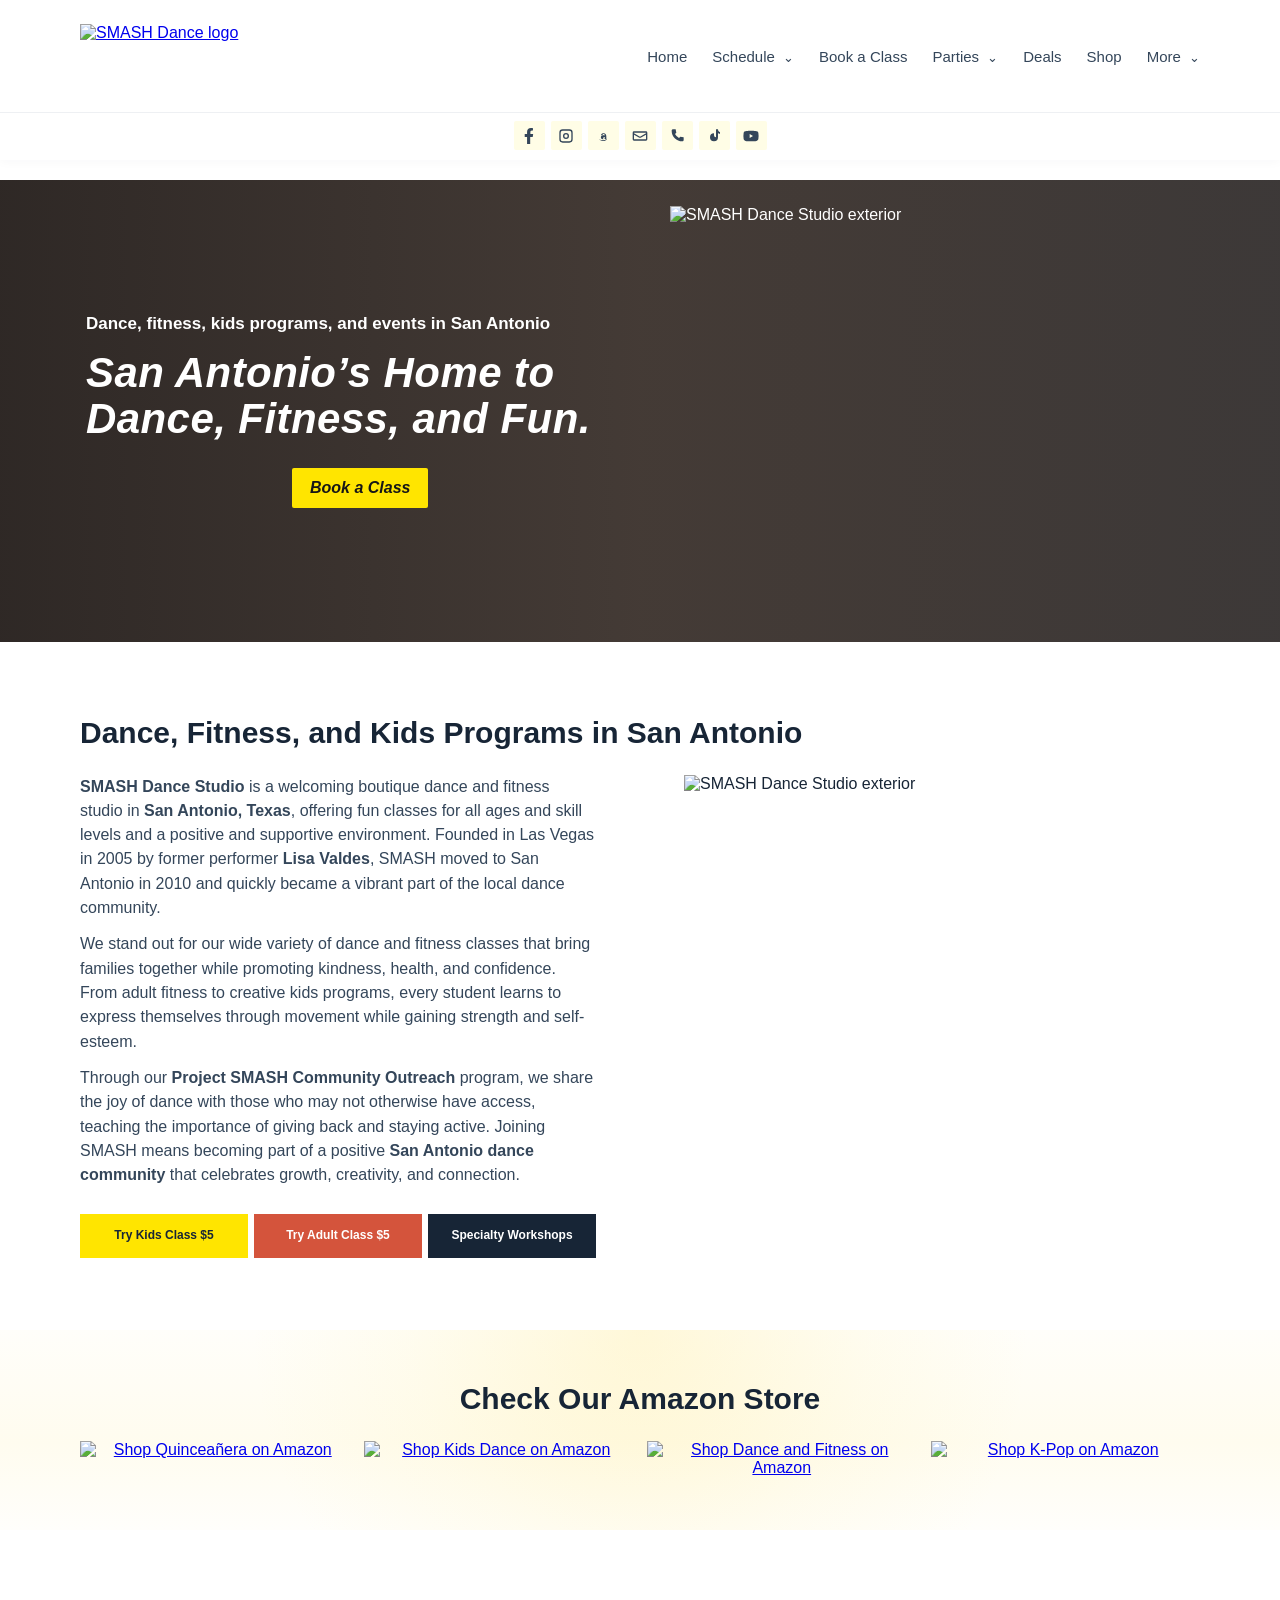
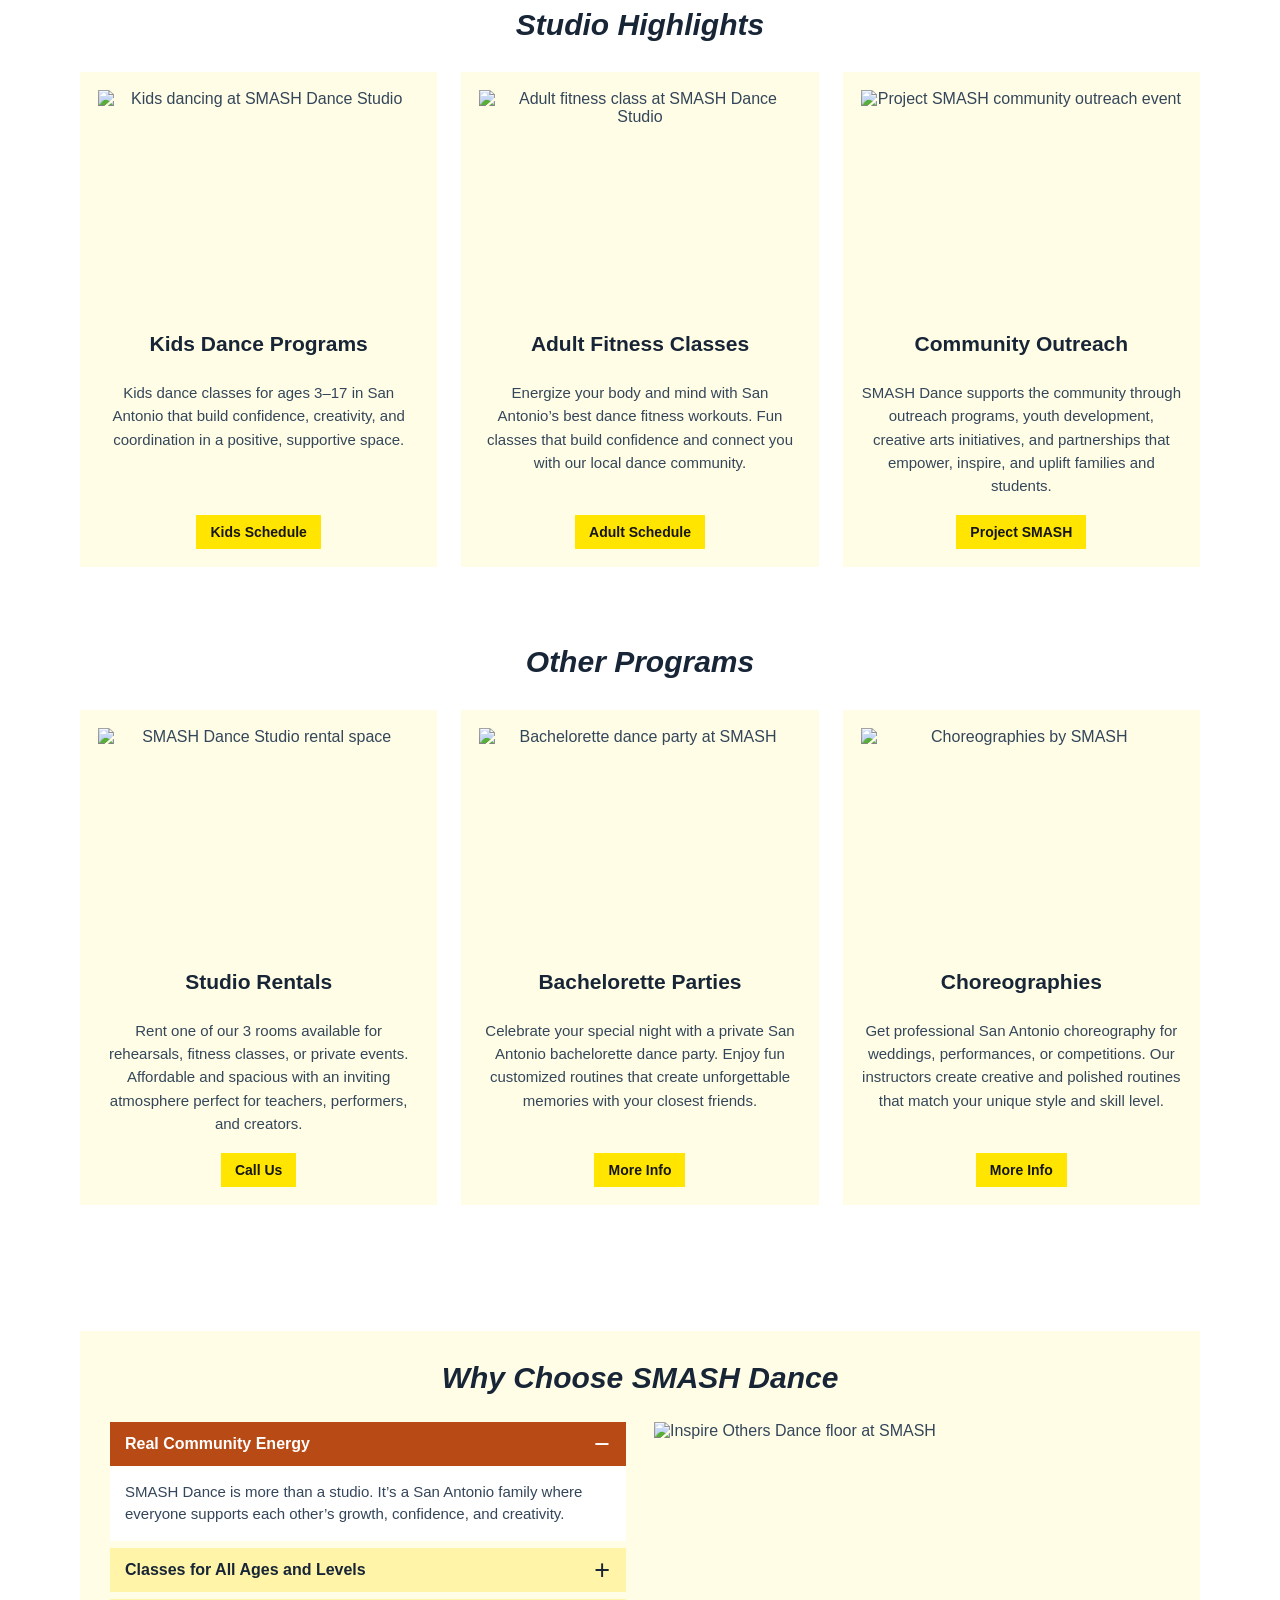
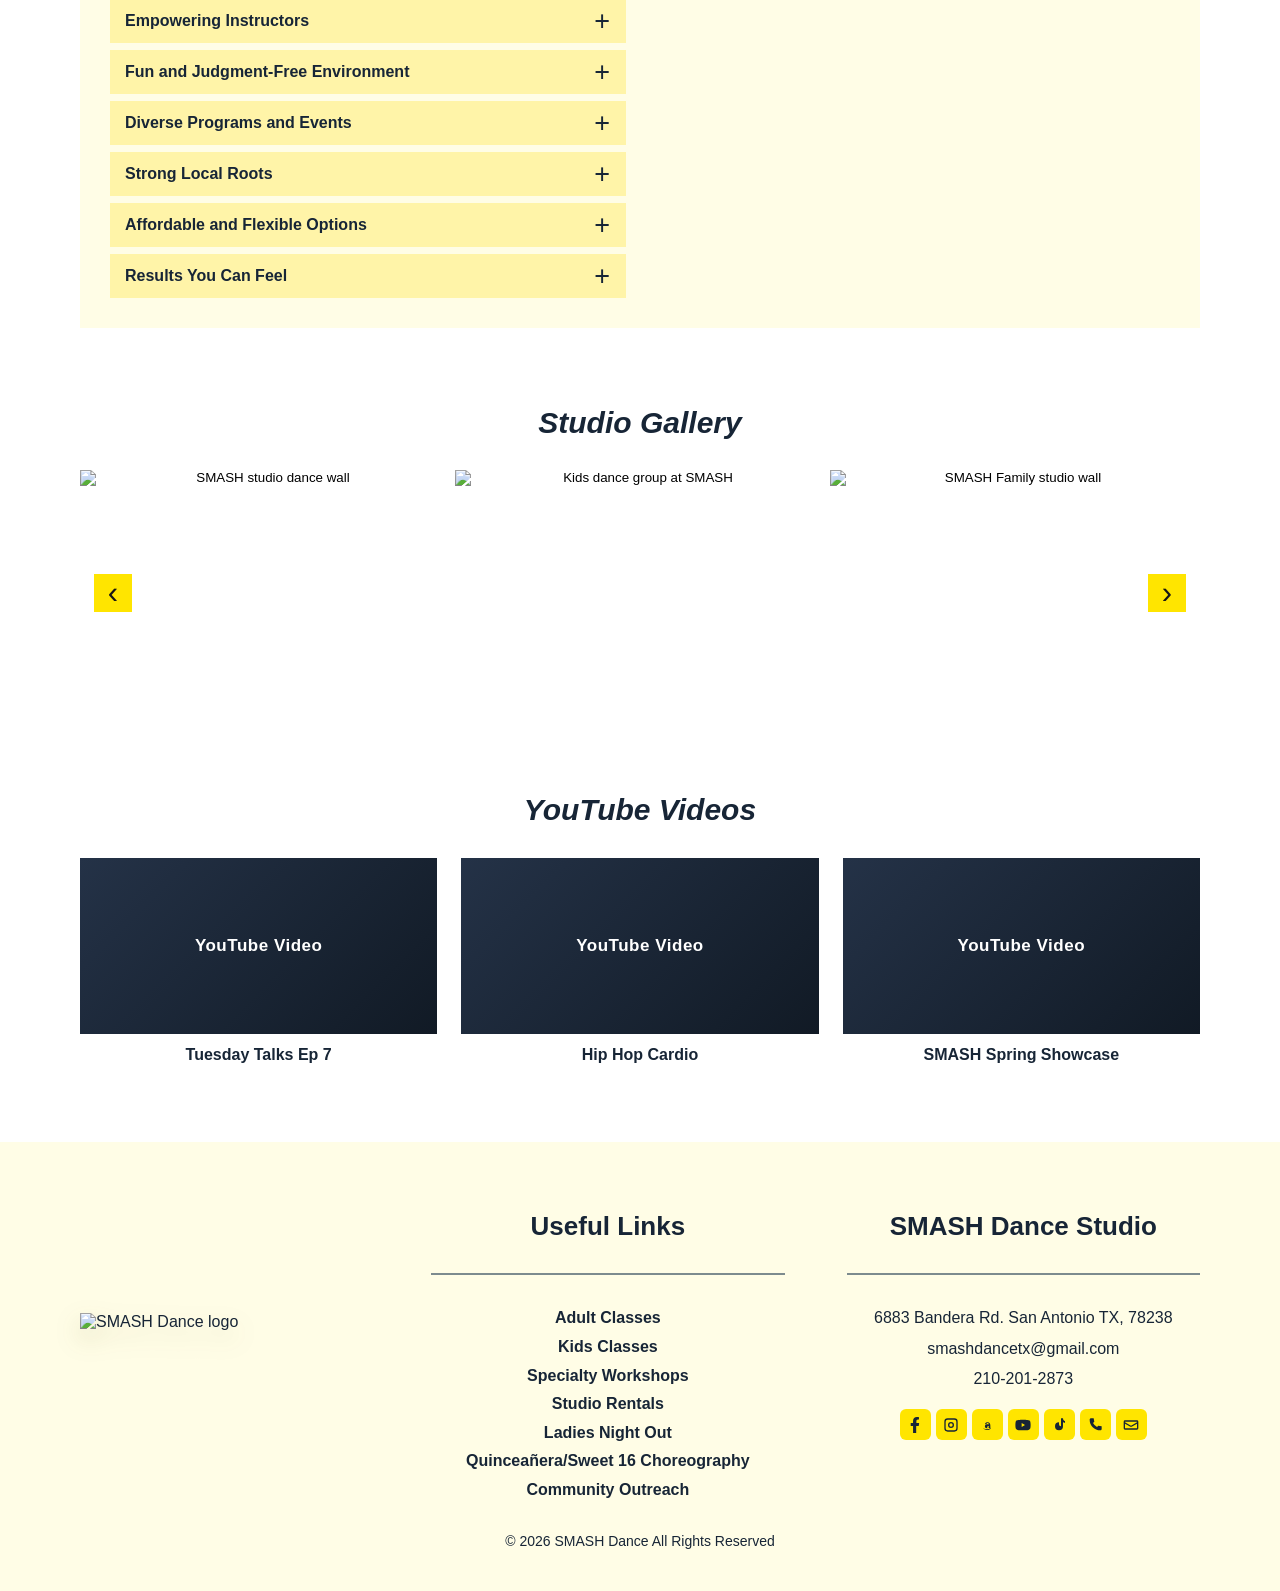
==== index.html @ 1199802a "Add website pages and styles" ====
<!doctype html>
<html lang="en"><head><meta charset="UTF-8"><meta name="viewport" content="width=device-width, initial-scale=1"><title>SMASH Dance Studio | San Antonio Dance and Fitness Classes</title><meta name="description" content="SMASH Dance Studio offers kids dance classes for ages 3–17, adult fitness, camps, events, choreography, and $5 trial classes in San Antonio, Texas."><link rel="stylesheet" href="styles.css"><link rel="stylesheet" href="workshop-prototype.css"><link rel="stylesheet" href="workshop-mobile-fix.css"><link rel="stylesheet" href="home-actions.css"></head>
<body class="home-page">
<header class="site-header"><div class="topbar container"><a class="brand" href="index.html" aria-label="SMASH Dance home"><img src="assets/incoming/brand/smash-logo-2022.jpg" alt="SMASH Dance logo"></a><button class="menu-toggle" aria-expanded="false" aria-controls="main-nav" aria-label="Open navigation"><span class="menu-toggle__icon" aria-hidden="true"><span></span><span></span><span></span></span><span class="sr-only">Open navigation</span></button><nav id="main-nav" class="main-nav" aria-label="Main navigation"><a href="index.html">Home</a><div class="nav-drop"><a href="#">Schedule <span>⌄</span></a><div class="drop-menu"><a href="kids-schedule.html">Kids Schedule</a><a href="adult-classes.html">Adult Schedule</a></div></div><a href="https://smashdance.salesvu.com/?">Book a Class</a><div class="nav-drop"><a href="#">Parties <span>⌄</span></a><div class="drop-menu"><a href="parties.html">Adult Parties</a><a href="kids-parties.html">Kids Parties</a></div></div><a href="deals.html">Deals</a><a href="https://www.amazon.com/shop/smashdance?ref_=hype_hm_sf_e&amp;ccs_id=ea725909-e89f-4ea9-af49-0038337f8a49&amp;isPublicView=true">Shop</a><div class="nav-drop"><a href="#">More <span>⌄</span></a><div class="drop-menu"><a href="project-smash.html">Project SMASH</a><a href="quinceanera.html">Quinceañera</a><a href="media.html">Media</a><a href="camps.html">Camps</a></div></div></nav></div><div class="social-row" aria-label="Social links"><a aria-label="Facebook" href="https://www.facebook.com/profile.php?id=61575272150997"><svg viewBox="0 0 320 512" aria-hidden="true"><path d="M279 288l14-93h-89v-68c0-25 12-50 52-50h31V6s-34-6-68-6C146 0 98 44 98 125v70H23v93h75v224h100V288z"/></svg></a><a aria-label="Instagram" href="https://www.instagram.com/smashdancefitness/"><svg viewBox="0 0 24 24" aria-hidden="true"><path d="M7 2h10a5 5 0 0 1 5 5v10a5 5 0 0 1-5 5H7a5 5 0 0 1-5-5V7a5 5 0 0 1 5-5Zm0 2a3 3 0 0 0-3 3v10a3 3 0 0 0 3 3h10a3 3 0 0 0 3-3V7a3 3 0 0 0-3-3H7Zm5 3.5A4.5 4.5 0 1 1 7.5 12 4.5 4.5 0 0 1 12 7.5Zm0 2A2.5 2.5 0 1 0 14.5 12 2.5 2.5 0 0 0 12 9.5Z"/></svg></a><a aria-label="Amazon" href="https://www.amazon.com/shop/smashdance"><svg viewBox="0 0 24 24" aria-hidden="true"><path d="M6 17c4 2 8 2 12 0-2 3-8 4-12 0Zm9-5c0-2-1-3-2-3-1 0-2 1-2 2l-2-.3c.3-2 2-3 4-3 3 0 4 2 4 5v2c0 1 0 2 1 2h-3l-.2-1c-1 1-2 1-3 1-2 0-3-1-3-3 0-2 2-3 5-3v-1Zm0 2c-2 0-3 .5-3 1.5 0 .7.5 1 1 1 1 0 2-1 2-2.5Z"/></svg></a><a aria-label="Email" href="mailto:smashdancetx@gmail.com"><svg viewBox="0 0 24 24" aria-hidden="true"><path d="M3 5h18a2 2 0 0 1 2 2v10a2 2 0 0 1-2 2H3a2 2 0 0 1-2-2V7a2 2 0 0 1 2-2Zm0 2v1l9 5 9-5V7H3Zm18 10V10l-8 4.5a2 2 0 0 1-2 0L3 10v7h18Z"/></svg></a><a aria-label="Phone" href="tel:210-201-2873"><svg viewBox="0 0 24 24" aria-hidden="true"><path d="M6 2h4l1 5-2 2a15 15 0 0 0 6 6l2-2 5 1v4c0 1-1 2-2 2C11 20 4 13 4 4c0-1 1-2 2-2Z"/></svg></a><a aria-label="TikTok" href="https://www.tiktok.com/@smashdance"><svg viewBox="0 0 24 24" aria-hidden="true"><path d="M15 2h3c0 2 1 4 3 4v3c-1 0-2-1-3-1v6a6 6 0 1 1-6-6v3a3 3 0 0 0 3 3V2Z"/></svg></a><a aria-label="YouTube" href="https://www.youtube.com/@smashdancestudio"><svg viewBox="0 0 24 24" aria-hidden="true"><path d="M23 7a3 3 0 0 0-2-2C19 4 12 4 12 4s-7 0-9 1a3 3 0 0 0-2 2 30 30 0 0 0 0 10 3 3 0 0 0 2 2c2 1 9 1 9 1s7 0 9-1a3 3 0 0 0 2-2 30 30 0 0 0 0-10ZM10 15V9l5 3-5 3Z"/></svg></a></div><nav class="site-quick-actions container" aria-label="Quick actions"><a class="site-quick-action site-quick-action-kids" href="https://form.jotform.com/212597786825069">Try Kids Class $5</a><a class="site-quick-action site-quick-action-adults" href="https://www.paypal.com/webapps/shoppingcart?flowlogging_id=f4440367567ae&amp;mfid=1791240107711_f4440367567ae#/checkout/openButton">Try Adult Class $5</a><a class="site-quick-action site-quick-action-workshops" href="index.html#specialty-workshops">Specialty Workshops</a></nav></header>
<main>
  <section class="hero" aria-labelledby="hero-title">
    <div class="hero-shade"></div>
    <div class="hero-content container">
      <div class="hero-copy">
        <p>Dance, fitness, kids programs, and events in San Antonio</p>
        <h1 id="hero-title">San Antonio’s Home to<br>Dance, Fitness, and Fun.</h1>
        <a class="hero-cta" href="https://smashdance.salesvu.com/?">Book a Class</a>
      </div>
        <img class="hero-studio" src="assets/optimized/homepage/hero-studio-exterior.jpg" alt="SMASH Dance Studio exterior">
    </div>
  </section>
  <section class="story container" aria-labelledby="story-title">
    <h2 id="story-title">Dance, Fitness, and Kids Programs in San Antonio</h2>
    <div class="story-grid">
      <div class="story-copy">
        <p><strong>SMASH Dance Studio</strong> is a welcoming boutique dance and fitness studio in <strong>San Antonio, Texas</strong>, offering fun classes for all ages and skill levels and a positive and supportive environment. Founded in Las Vegas in 2005 by former performer <strong>Lisa Valdes</strong>, SMASH moved to San Antonio in 2010 and quickly became a vibrant part of the local dance community.</p>
        <p>We stand out for our wide variety of dance and fitness classes that bring families together while promoting kindness, health, and confidence. From adult fitness to creative kids programs, every student learns to express themselves through movement while gaining strength and self-esteem.</p>
        <p>Through our <strong>Project SMASH Community Outreach</strong> program, we share the joy of dance with those who may not otherwise have access, teaching the importance of giving back and staying active. Joining SMASH means becoming part of a positive <strong>San Antonio dance community</strong> that celebrates growth, creativity, and connection.</p>
        <div class="story-actions">
          <a class="story-cta story-action story-action-kids" href="https://form.jotform.com/212597786825069">Try Kids Class $5</a>
          <a class="story-cta story-action story-action-adults" href="https://www.paypal.com/webapps/shoppingcart?flowlogging_id=f4440367567ae&amp;mfid=1791240107711_f4440367567ae#/checkout/openButton">Try Adult Class $5</a>
          <button id="specialty-workshops" class="story-cta story-action story-action-workshops story-workshops-trigger" type="button" aria-haspopup="dialog">Specialty Workshops</button>
        </div>
      </div>
      <a class="story-video video-lightbox" href="https://youtu.be/u1WUcq62XIw" data-lightbox-video="u1WUcq62XIw" aria-label="Watch the SMASH Dance Studio tour on YouTube">
        <img src="assets/optimized/homepage/hero-studio-exterior.jpg" alt="SMASH Dance Studio exterior" loading="lazy">
      </a>
    </div>
  </section>
  <section class="amazon-feature" aria-labelledby="amazon-title">
    <div class="container">
      <h2 id="amazon-title">Check Our Amazon Store</h2>
      <div class="amazon-grid">
        <a href="https://www.amazon.com/shop/smashdance/list/3QPM80DEIS4RO?ref_=aipsflist"><img src="assets/incoming/homepage/amazon-store/quinceanera-amazon.png" alt="Shop Quinceañera on Amazon"></a>
        <a href="https://www.amazon.com/shop/smashdance/list/1WK272LVFN0NE?ref_=aipsflist"><img src="assets/incoming/homepage/amazon-store/kids-dance-amazon.png" alt="Shop Kids Dance on Amazon"></a>
        <a href="https://www.amazon.com/shop/smashdance/list/11L00I7MN2CA6?ref_=aipsflist"><img src="assets/incoming/homepage/amazon-store/dance-fitness-amazon.png" alt="Shop Dance and Fitness on Amazon"></a>
        <a href="https://www.amazon.com/shop/smashdance/list/111P5LEDP12S?ref_=aipsflist"><img src="assets/incoming/homepage/amazon-store/kpop-amazon.png" alt="Shop K-Pop on Amazon"></a>
      </div>
    </div>
  </section>
  <section class="highlights" aria-labelledby="highlights-title">
    <div class="container">
      <h2 id="highlights-title">Studio Highlights</h2>
      <div class="highlight-grid">
        <article class="highlight-card">
          <img src="assets/optimized/homepage/studio-highlight-kids.jpg" alt="Kids dancing at SMASH Dance Studio" loading="lazy">
          <h3>Kids Dance Programs</h3>
          <p>Kids dance classes for ages 3–17 in San Antonio that build confidence, creativity, and coordination in a positive, supportive space.</p>
          <a class="highlight-cta" href="https://form.jotform.com/212597786825069">Kids Schedule</a>
        </article>
        <article class="highlight-card">
          <img src="assets/optimized/homepage/studio-highlight-adults.jpg" alt="Adult fitness class at SMASH Dance Studio" loading="lazy">
          <h3>Adult Fitness Classes</h3>
          <p>Energize your body and mind with San Antonio’s best dance fitness workouts. Fun classes that build confidence and connect you with our local dance community.</p>
          <a class="highlight-cta" href="https://www.paypal.com/webapps/shoppingcart?flowlogging_id=f4440367567ae&amp;mfid=1791240107711_f4440367567ae#/checkout/openButton">Adult Schedule</a>
        </article>
        <article class="highlight-card">
          <img src="assets/incoming/homepage/studio-highlight-community.jpg" alt="Project SMASH community outreach event" loading="lazy">
          <h3>Community Outreach</h3>
          <p>SMASH Dance supports the community through outreach programs, youth development, creative arts initiatives, and partnerships that empower, inspire, and uplift families and students.</p>
          <a class="highlight-cta" href="project-smash.html">Project SMASH</a>
        </article>
      </div>
    </div>
  </section>
  <section class="highlights other-programs" aria-labelledby="other-programs-title">
    <div class="container">
      <h2 id="other-programs-title">Other Programs</h2>
      <div class="highlight-grid">
        <article class="highlight-card">
          <img src="assets/optimized/homepage/other-program-studio-rental.jpg" alt="SMASH Dance Studio rental space" loading="lazy">
          <h3>Studio Rentals</h3>
          <p>Rent one of our 3 rooms available for rehearsals, fitness classes, or private events. Affordable and spacious with an inviting atmosphere perfect for teachers, performers, and creators.</p>
          <a class="highlight-cta" href="tel:210-201-2873">Call Us</a>
        </article>
        <article class="highlight-card">
          <img src="assets/incoming/homepage/other-program-bachelorette.jpg" alt="Bachelorette dance party at SMASH" loading="lazy">
          <h3>Bachelorette Parties</h3>
          <p>Celebrate your special night with a private San Antonio bachelorette dance party. Enjoy fun customized routines that create unforgettable memories with your closest friends.</p>
          <a class="highlight-cta" href="parties.html">More Info</a>
        </article>
        <article class="highlight-card">
          <img src="assets/optimized/homepage/other-program-choreographies.jpg" alt="Choreographies by SMASH" loading="lazy">
          <h3>Choreographies</h3>
          <p>Get professional San Antonio choreography for weddings, performances, or competitions. Our instructors create creative and polished routines that match your unique style and skill level.</p>
          <a class="highlight-cta" href="parties.html">More Info</a>
        </article>
      </div>
    </div>
  </section>
  <section class="why-section" aria-labelledby="why-title">
    <div class="container why-shell">
      <h2 id="why-title">Why Choose SMASH Dance</h2>
      <div class="why-grid">
        <div class="why-accordion">
          <details open><summary>Real Community Energy</summary><p>SMASH Dance is more than a studio. It’s a San Antonio family where everyone supports each other’s growth, confidence, and creativity.</p></details>
          <details><summary>Classes for All Ages and Levels</summary><p>Whether you’re a first-time dancer or returning after years, our programs for kids and adults meet every experience level with patience and excitement.</p></details>
          <details><summary>Empowering Instructors</summary><p>Our passionate team brings years of dance and fitness experience to every class. They teach with encouragement, not intimidation, helping every student shine.</p></details>
          <details><summary>Fun and Judgment-Free Environment</summary><p>We keep classes positive, inclusive, and full of energy. You’ll sweat, smile, and leave every class feeling better than when you arrived.</p></details>
          <details><summary>Diverse Programs and Events</summary><p>From hip hop and heels to kids ballet and Zumba, we offer something for everyone. Plus, special events like bachelorette parties and community workshops keep things fresh.</p></details>
          <details><summary>Strong Local Roots</summary><p>Proudly based in San Antonio, we partner with local schools, nonprofits, and organizations through <em>Project SMASH</em> to make dance accessible for everyone.</p></details>
          <details><summary>Affordable and Flexible Options</summary><p>We make dance accessible with drop-in classes, multi-class packs, and unlimited memberships that fit every schedule and budget.</p></details>
          <details><summary>Results You Can Feel</summary><p>Our classes improve fitness, posture, confidence and mindset helping you feel stronger inside and out.</p></details>
        </div>
        <img class="why-image" src="assets/optimized/homepage/why-choose-smash-dance.jpg" alt="Inspire Others Dance floor at SMASH" loading="lazy">
      </div>
    </div>
  </section>
  <section class="gallery-section" aria-labelledby="gallery-title">
    <div class="container">
      <h2 id="gallery-title">Studio Gallery</h2>
      <div class="gallery-carousel" aria-label="Studio and kids gallery">
        <button class="gallery-control gallery-prev" type="button" data-gallery-direction="-1" aria-label="Previous gallery images">‹</button>
        <div class="gallery-track">
          <button class="gallery-lightbox" type="button"><img src="assets/optimized/homepage/gallery/studio/studio-dance-wall.jpg" alt="SMASH studio dance wall" loading="lazy"></button>
          <button class="gallery-lightbox" type="button"><img src="assets/incoming/homepage/gallery/kids/kids-group-portrait.jpg" alt="Kids dance group at SMASH" loading="lazy"></button>
          <button class="gallery-lightbox" type="button"><img src="assets/optimized/homepage/gallery/studio/studio-smash-wall.jpg" alt="SMASH Family studio wall" loading="lazy"></button>
          <button class="gallery-lightbox" type="button"><img src="assets/incoming/homepage/gallery/kids/kids-mirror-class.jpg" alt="Kids class in the mirrored studio" loading="lazy"></button>
          <button class="gallery-lightbox" type="button"><img src="assets/optimized/homepage/gallery/studio/studio-once-a-dancer-wall.jpg" alt="Once a Dancer studio wall" loading="lazy"></button>
          <button class="gallery-lightbox" type="button"><img src="assets/incoming/homepage/gallery/kids/kids-class-action.jpg" alt="Kids dancing in class" loading="lazy"></button>
          <button class="gallery-lightbox" type="button"><img src="assets/optimized/homepage/gallery/studio/studio-mirrored-room.jpg" alt="Mirrored SMASH dance room" loading="lazy"></button>
          <button class="gallery-lightbox" type="button"><img src="assets/optimized/homepage/studio-highlight-kids.jpg" alt="Kids at SMASH Dance Studio" loading="lazy"></button>
        </div>
        <button class="gallery-control gallery-next" type="button" data-gallery-direction="1" aria-label="Next gallery images">›</button>
      </div>
    </div>
  </section>
  <section class="media-block" aria-labelledby="videos-title">
    <div class="container">
      <h2 id="videos-title">YouTube Videos</h2>
      <div class="video-grid">
        <article class="video-card"><a class="video-lightbox" href="https://youtu.be/U6ySFre6vpw?si=9ryHQNHGcvAtcEIh" data-lightbox-video="U6ySFre6vpw"><div class="video-placeholder" aria-hidden="true">YouTube Video</div><span>Tuesday Talks Ep 7</span></a></article>
        <article class="video-card"><a class="video-lightbox" href="https://youtu.be/hNraWyIFzR8" data-lightbox-video="hNraWyIFzR8"><div class="video-placeholder" aria-hidden="true">YouTube Video</div><span>Hip Hop Cardio</span></a></article>
        <article class="video-card"><a class="video-lightbox" href="https://youtu.be/sZwxVcpWzKI" data-lightbox-video="sZwxVcpWzKI"><div class="video-placeholder" aria-hidden="true">YouTube Video</div><span>SMASH Spring Showcase</span></a></article>
      </div>
    </div>
  </section>
</main>
<footer class="site-footer">
  <div class="container footer-grid">
    <div class="footer-brand"><img src="assets/incoming/brand/smash-logo-transparent.png" alt="SMASH Dance logo"></div>
    <div class="footer-links">
      <h2>Useful Links</h2>
      <div class="footer-rule"></div>
      <nav aria-label="Footer useful links">
        <a href="https://www.paypal.com/webapps/shoppingcart?flowlogging_id=f4440367567ae&amp;mfid=1791240107711_f4440367567ae#/checkout/openButton">Adult Classes</a>
        <a href="https://form.jotform.com/212597786825069">Kids Classes</a>
        <a href="https://smashdance.salesvu.com/?">Specialty Workshops</a>
        <a href="mailto:smashdancetx@gmail.com">Studio Rentals</a>
        <a href="mailto:smashdancetx@gmail.com">Ladies Night Out</a>
        <a href="quinceanera.html">Quinceañera/Sweet 16 Choreography</a>
        <a href="project-smash.html">Community Outreach</a>
      </nav>
    </div>
    <div class="footer-contact">
      <h2>SMASH Dance Studio</h2>
      <div class="footer-rule"></div>
      <address>6883 Bandera Rd. San Antonio TX, 78238</address>
      <a class="footer-email" href="mailto:smashdancetx@gmail.com">smashdancetx@gmail.com</a>
      <a class="footer-phone" href="tel:210-201-2873">210-201-2873</a>
      <div class="footer-social" aria-label="Social links">
        <a aria-label="Facebook" href="https://www.facebook.com/profile.php?id=61575272150997"><svg viewBox="0 0 320 512" aria-hidden="true"><path d="M279 288l14-93h-89v-68c0-25 12-50 52-50h31V6s-34-6-68-6C146 0 98 44 98 125v70H23v93h75v224h100V288z"/></svg></a>
        <a aria-label="Instagram" href="https://www.instagram.com/smashdancefitness/"><svg viewBox="0 0 24 24" aria-hidden="true"><path d="M7 2h10a5 5 0 0 1 5 5v10a5 5 0 0 1-5 5H7a5 5 0 0 1-5-5V7a5 5 0 0 1 5-5Zm0 2a3 3 0 0 0-3 3v10a3 3 0 0 0 3 3h10a3 3 0 0 0 3-3V7a3 3 0 0 0-3-3H7Zm5 3.5A4.5 4.5 0 1 1 7.5 12 4.5 4.5 0 0 1 12 7.5Zm0 2A2.5 2.5 0 1 0 14.5 12 2.5 2.5 0 0 0 12 9.5Z"/></svg></a>
        <a aria-label="Amazon" href="https://www.amazon.com/shop/smashdance?ref_=hype_hm_sf_e&amp;ccs_id=e01785f0-ffe4-4676-81c7-653d83aaecdd&amp;isPublicView=true"><svg viewBox="0 0 24 24" aria-hidden="true"><path d="M6 17c4 2 8 2 12 0-2 3-8 4-12 0Zm9-5c0-2-1-3-2-3-1 0-2 1-2 2l-2-.3c.3-2 2-3 4-3 3 0 4 2 4 5v2c0 1 0 2 1 2h-3l-.2-1c-1 1-2 1-3 1-2 0-3-1-3-3 0-2 2-3 5-3v-1Zm0 2c-2 0-3 .5-3 1.5 0 .7.5 1 1 1 1 0 2-1 2-2.5Z"/></svg></a>
        <a aria-label="YouTube" href="https://www.youtube.com/@smashdancestudio"><svg viewBox="0 0 24 24" aria-hidden="true"><path d="M23 7a3 3 0 0 0-2-2C19 4 12 4 12 4s-7 0-9 1a3 3 0 0 0-2 2 30 30 0 0 0 0 10 3 3 0 0 0 2 2c2 1 9 1 9 1s7 0 9-1a3 3 0 0 0 2-2 30 30 0 0 0 0-10ZM10 15V9l5 3-5 3Z"/></svg></a>
        <a aria-label="TikTok" href="https://www.tiktok.com/@smashdance"><svg viewBox="0 0 24 24" aria-hidden="true"><path d="M15 2h3c0 2 1 4 3 4v3c-1 0-2-1-3-1v6a6 6 0 1 1-6-6v3a3 3 0 0 0 3 3V2Z"/></svg></a>
        <a aria-label="Phone" href="tel:210-201-2873"><svg viewBox="0 0 24 24" aria-hidden="true"><path d="M6 2h4l1 5-2 2a15 15 0 0 0 6 6l2-2 5 1v4c0 1-1 2-2 2C11 20 4 13 4 4c0-1 1-2 2-2Z"/></svg></a>
        <a aria-label="Email" href="mailto:smashdancetx@gmail.com"><svg viewBox="0 0 24 24" aria-hidden="true"><path d="M3 5h18a2 2 0 0 1 2 2v10a2 2 0 0 1-2 2H3a2 2 0 0 1-2-2V7a2 2 0 0 1 2-2Zm0 2v1l9 5 9-5V7H3Zm18 10V10l-8 4.5a2 2 0 0 1-2 0L3 10v7h18Z"/></svg></a>
      </div>
    </div>
  </div>
  <p class="footer-copyright">© 2026 SMASH Dance All Rights Reserved</p>
</footer>
<div class="lightbox" id="site-lightbox" hidden role="dialog" aria-modal="true" aria-label="Image and video viewer">
  <button class="lightbox-backdrop" type="button" aria-label="Close viewer" data-lightbox-close></button>
  <div class="lightbox-dialog">
    <button class="lightbox-close" type="button" aria-label="Close viewer" data-lightbox-close>×</button>
    <button class="lightbox-nav lightbox-previous" type="button" aria-label="Previous image">‹</button>
    <div class="lightbox-content"></div>
    <button class="lightbox-nav lightbox-next" type="button" aria-label="Next image">›</button>
  </div>
</div>
<section class="workshop-lightbox" id="workshop-lightbox" hidden role="dialog" aria-modal="true" aria-labelledby="workshop-lightbox-title">
  <button class="workshop-lightbox-backdrop" type="button" aria-label="Close specialty workshops"></button>
  <div class="workshop-lightbox-dialog">
    <button class="workshop-lightbox-close" type="button" aria-label="Close specialty workshops">×</button>
    <p class="workshop-lightbox-eyebrow">SMASH DANCE STUDIO</p>
    <h2 id="workshop-lightbox-title">Specialty Workshops &amp; Events</h2>
    <p class="workshop-lightbox-intro">Explore upcoming events, workshops, and Project SMASH community experiences.</p>
    <div class="workshop-card-grid">
      <article class="workshop-card">
        <div class="workshop-card-image"><img src="assets/incoming/workshops/project-smash-casino-night.jpg" alt="Project SMASH Casino Night fundraiser flyer" loading="lazy"></div>
        <div class="workshop-card-copy">
          <p class="workshop-card-date">Saturday, October 24, 2026</p>
          <h3>Project SMASH Casino Night Fundraiser</h3>
          <p>A Great Gatsby-inspired fundraiser with casino games, giveaways, drinks, and fun—supporting people in need in our community.</p>
          <p class="workshop-card-time">6:30–9:30 PM</p>
          <a href="tel:210-201-2873">Call / Text to Reserve</a>
        </div>
      </article>
      <article class="workshop-card">
        <div class="workshop-card-image"><img src="assets/incoming/workshops/kpop-skate-night.jpg" alt="K-pop Skate Night fundraiser flyer" loading="lazy"></div>
        <div class="workshop-card-copy">
          <p class="workshop-card-date">Date to be announced</p>
          <h3>K-pop Skate Night Fundraiser</h3>
          <p>Project SMASH and Car-Vel Skate Center bring together skating, dancing, raffles, performers, concessions, and vendor opportunities.</p>
          <p class="workshop-card-time">Time to be announced</p>
          <a href="tel:210-201-2873">Call / Text for Details</a>
        </div>
      </article>
    </div>
  </div>
</section>
<script src="script.js"></script>
<script>
  (() => {
    const modal = document.querySelector('#workshop-lightbox');
    const triggers = document.querySelectorAll('.story-workshops-trigger');
    if (!modal || !triggers.length) return;
    let lastTrigger;
    const close = () => {
      modal.hidden = true;
      document.body.style.overflow = '';
      lastTrigger?.focus();
    };
    const open = (trigger) => {
      lastTrigger = trigger;
      modal.hidden = false;
      document.body.style.overflow = 'hidden';
      modal.querySelector('.workshop-lightbox-close').focus();
    };
    triggers.forEach((trigger) => trigger.addEventListener('click', () => open(trigger)));
    if (window.location.hash === '#specialty-workshops') open(triggers[0]);
    modal.querySelector('.workshop-lightbox-close').addEventListener('click', close);
    modal.querySelector('.workshop-lightbox-backdrop').addEventListener('click', close);
    document.addEventListener('keydown', (event) => {
      if (!modal.hidden && event.key === 'Escape') close();
    });
  })();
</script>
</body></html>
---- styles.css ----
:root{--navy:#34465a;--yellow:#ffe500;--cream:#fffde6;--line:#eef0f3;--shadow:0 12px 28px #102a4318}*{box-sizing:border-box}html,body{margin:0;background:#fff;color:var(--navy);font-family:Arial,sans-serif}.container{width:min(1120px,calc(100% - 40px));margin:auto}.site-header{position:relative;background:#fff;z-index:10;box-shadow:0 2px 10px #102a4308}.topbar{min-height:112px;display:flex;align-items:center;justify-content:space-between}.brand{display:block}.brand img{display:block;width:180px;height:64px;object-fit:contain}.main-nav{display:flex;align-items:center;gap:25px;font-size:15px}.main-nav a{color:var(--navy);text-decoration:none;white-space:nowrap}.main-nav a:hover{color:#172536}.nav-drop{position:relative}.nav-drop>a span{margin-left:4px;font-size:13px}.drop-menu{display:none;position:absolute;top:100%;left:-14px;min-width:185px;background:#fff;border:1px solid var(--line);box-shadow:var(--shadow);padding:8px 0}.nav-drop:hover .drop-menu,.nav-drop:focus-within .drop-menu{display:block}.drop-menu a{display:block;padding:8px 14px}.drop-menu a:hover{background:var(--cream)}.social-row{display:flex;justify-content:center;align-items:center;gap:6px;padding:8px 20px 10px;border-top:1px solid var(--line)}.social-row a{display:grid;place-items:center;width:31px;height:29px;background:var(--cream);border-radius:2px;color:var(--navy);text-decoration:none}.social-row svg{display:block;width:16px;height:16px;fill:currentColor}.menu-toggle{display:none;place-items:center;width:44px;height:40px;border:0;background:var(--yellow);color:#111;padding:0;cursor:pointer}.menu-toggle__icon{display:grid;width:22px;gap:5px}.menu-toggle__icon span{display:block;width:22px;height:2px;background:currentColor;border-radius:999px;transition:transform .18s ease,opacity .18s ease}.menu-toggle[aria-expanded="true"] .menu-toggle__icon span:first-child{transform:translateY(7px) rotate(45deg)}.menu-toggle[aria-expanded="true"] .menu-toggle__icon span:nth-child(2){opacity:0}.menu-toggle[aria-expanded="true"] .menu-toggle__icon span:last-child{transform:translateY(-7px) rotate(-45deg)}.sr-only{position:absolute;width:1px;height:1px;padding:0;margin:-1px;overflow:hidden;clip:rect(0,0,0,0);white-space:nowrap;border:0}
.hero{position:relative;isolation:isolate;min-height:462px;margin-top:20px;background-image:url('assets/incoming/homepage/hero-welcome-jungle.jpg');background-position:center;background-size:cover;color:#fff;overflow:hidden}.hero-shade{position:absolute;inset:0;z-index:-1;background:linear-gradient(90deg,rgba(24,17,14,.9) 0%,rgba(32,21,15,.84) 50%,rgba(18,13,12,.82) 100%)}.hero-content{min-height:462px;display:grid;grid-template-columns:1fr 1fr;align-items:center;gap:60px}.hero-copy{padding-left:6px}.hero-copy p{margin:0 0 16px;font-size:17px;font-weight:700}.hero-copy h1{margin:0;color:#fff;font-size:42px;line-height:1.1;font-style:italic;font-weight:700;letter-spacing:.01em}.hero-cta{display:inline-block;margin:26px 0 0 206px;padding:11px 18px;background:var(--yellow);color:#161616;text-decoration:none;font-size:16px;font-weight:700;font-style:italic;border-radius:2px}.hero-studio{display:block;width:100%;height:410px;object-fit:cover;border-radius:0}
.story{padding:74px 0 72px}.story h2{margin:0 0 24px;color:#172536;font-size:30px;line-height:1.15}.story-grid{display:grid;grid-template-columns:minmax(0,1fr) minmax(0,1fr);gap:88px;align-items:stretch}.story-copy p{margin:0 0 12px;font-size:16px;line-height:1.52}.story-video{display:block;min-height:100%}.story-video img{display:block;width:100%;height:100%;object-fit:cover}.story-actions{display:flex;justify-content:center;gap:9px;margin-top:30px}.story-cta{display:inline-block;padding:8px 12px;background:var(--yellow);color:#161616;text-decoration:none;font-size:14px;font-weight:700;border-radius:2px}
.amazon-feature{min-height:200px;display:grid;place-items:center;background:#fffde6;text-align:center;padding:30px 0}.amazon-feature h2{margin:0 0 25px;color:#172536;font-size:30px;line-height:1.15}.amazon-grid{display:grid;grid-template-columns:repeat(4,minmax(0,1fr));gap:14px}.amazon-grid a{display:block}.amazon-grid img{display:block;width:100%;height:auto}
.hero-cta,.story-cta,.highlight-cta,.menu-toggle{transition:transform .18s ease,box-shadow .18s ease,background-color .18s ease,color .18s ease}.hero-cta:hover,.story-cta:hover,.highlight-cta:hover,.menu-toggle:hover{transform:translateY(-2px);background:#b84a16;color:#fff;box-shadow:0 7px 16px rgba(89,35,15,.24)}.amazon-grid a{transition:transform .18s ease,box-shadow .18s ease}.amazon-grid a:hover{transform:translateY(-2px);box-shadow:0 7px 16px rgba(23,37,54,.18)}
.highlights{padding:78px 0;background:#fff}.highlights h2{margin:0 0 30px;color:#172536;font-size:30px;font-style:italic;line-height:1.15;text-align:center}.highlight-grid{display:grid;grid-template-columns:repeat(3,minmax(0,1fr));gap:24px}.highlight-card{display:flex;min-height:100%;flex-direction:column;background:#fffde6;padding:18px;text-align:center;transition:transform .18s ease,box-shadow .18s ease}.highlight-card:hover{transform:translateY(-6px);box-shadow:0 14px 28px rgba(23,37,54,.17)}.highlight-card img{display:block;width:100%;height:210px;object-fit:cover}.highlight-card h3{display:grid;min-height:50px;margin:19px 0 12px;place-items:center;color:#172536;font-size:21px;line-height:1.2}.highlight-card p{min-height:116px;margin:0;color:var(--navy);font-size:15px;line-height:1.55}.highlight-cta{align-self:center;margin-top:18px;padding:9px 14px;background:var(--yellow);color:#161616;text-decoration:none;font-size:14px;font-weight:700}
.other-programs{padding-top:0}
@media(max-width:850px){.container{width:calc(100% - 40px)}.topbar{min-height:76px}.brand img{width:150px;height:56px}.menu-toggle{display:grid}.main-nav{display:none;position:absolute;top:76px;left:0;right:0;background:#fff;padding:14px;flex-direction:column;align-items:stretch;gap:0;box-shadow:var(--shadow)}.main-nav.open{display:flex}.main-nav>a,.nav-drop>a{display:block;padding:11px 6px}.drop-menu{position:static;box-shadow:none;border:0;border-left:2px solid var(--yellow);margin-left:8px}.nav-drop:hover .drop-menu{display:none}.nav-drop:focus-within .drop-menu{display:block}.social-row{gap:5px}}
@media(max-width:850px){.hero{margin-top:32px;min-height:auto}.hero-content{min-height:0;grid-template-columns:1fr;gap:28px;padding:56px 0}.hero-copy{padding-left:0}.hero-copy h1{font-size:34px}.hero-cta{margin-left:0}.hero-studio{height:280px}.story{padding:52px 0}.story h2,.amazon-feature h2{font-size:26px}.story-grid{grid-template-columns:1fr;gap:30px}.story-actions{flex-wrap:wrap}.amazon-grid{grid-template-columns:repeat(2,minmax(0,1fr))}}
@media(min-width:521px) and (max-width:850px){.highlight-grid{grid-template-columns:repeat(2,minmax(0,1fr))}.highlight-card:last-child{grid-column:1 / -1;width:calc(50% - 12px);justify-self:center}}
@media(max-width:520px){.amazon-grid{grid-template-columns:1fr}}
@media(max-width:520px){.highlights{padding:54px 0}.highlights h2{font-size:26px}.highlight-grid{grid-template-columns:1fr}.highlight-card{padding:16px}.highlight-card img{height:220px}}
.media-block{padding:78px 0 70px;background:#fff}.media-block h2,.gallery-section h2{margin:0 0 30px;color:#172536;font-size:30px;font-style:italic;line-height:1.15;text-align:center}.video-grid{display:grid;grid-template-columns:repeat(3,minmax(0,1fr));gap:24px}.video-card{display:grid;gap:12px;text-align:center}.video-placeholder{display:grid;min-height:176px;place-items:center;background:linear-gradient(135deg,#243247,#111a25);color:#fff;font-size:17px;font-weight:700;letter-spacing:.03em}.video-card a{color:#172536;font-size:16px;font-weight:700;text-decoration:none}.video-card a:hover{text-decoration:underline}.gallery-section{padding:0 0 78px;background:#fff}.gallery-carousel{position:relative}.gallery-track{display:flex;gap:5px;overflow-x:auto;scroll-snap-type:x mandatory;scroll-behavior:smooth;scrollbar-width:none}.gallery-track::-webkit-scrollbar{display:none}.gallery-track img{flex:0 0 calc((100% - 10px) / 3);height:245px;object-fit:cover;scroll-snap-align:start}.gallery-control{position:absolute;z-index:1;top:50%;display:grid;width:38px;height:38px;place-items:center;border:0;background:var(--yellow);color:#161616;font-size:31px;line-height:1;transform:translateY(-50%);cursor:pointer;transition:transform .18s ease,box-shadow .18s ease,background-color .18s ease,color .18s ease}.gallery-control:hover{background:#b84a16;color:#fff;box-shadow:0 7px 16px rgba(89,35,15,.24)}.gallery-prev{left:14px}.gallery-next{right:14px}
@media(max-width:850px){.video-grid{grid-template-columns:1fr;max-width:560px;margin:auto}.video-placeholder{min-height:230px}.gallery-track img{flex-basis:calc((100% - 5px) / 2);height:250px}}
@media(max-width:520px){.media-block{padding:54px 0}.media-block h2,.gallery-section h2{font-size:26px}.video-placeholder{min-height:190px}.gallery-track img{flex-basis:82%;height:230px}.gallery-control{width:34px;height:34px}.gallery-prev{left:8px}.gallery-next{right:8px}}
.media-block{padding-top:0;padding-bottom:78px}
@media(max-width:520px){.other-programs{padding-top:0}.media-block{padding-top:0;padding-bottom:54px}}
.why-section{padding:48px 0 78px;background:#fff}.why-shell{background:#fffde6;padding:30px}.why-shell h2{margin:0 0 26px;color:#172536;font-size:30px;font-style:italic;line-height:1.15;text-align:center}.why-grid{display:grid;grid-template-columns:minmax(0,1fr) minmax(0,1fr);gap:28px;align-items:stretch}.why-accordion{display:grid;align-content:start;gap:7px}.why-accordion details{background:#fff}.why-accordion summary{position:relative;display:block;padding:13px 48px 13px 15px;background:#fff4a8;color:#172536;cursor:pointer;font-size:16px;font-weight:700;list-style:none}.why-accordion summary::-webkit-details-marker{display:none}.why-accordion summary::after{position:absolute;right:16px;top:50%;content:'+';font-size:27px;font-weight:400;line-height:1;transform:translateY(-50%)}.why-accordion details[open] summary::after{content:'−'}.why-accordion summary:hover{background:#ffea75}.why-accordion details[open] summary,.why-accordion details[open] summary:hover{background:#b84a16;color:#fff}.why-accordion p{margin:0;padding:15px;background:#fff;color:var(--navy);font-size:15px;line-height:1.5}.why-image{display:block;width:100%;height:100%;min-height:470px;object-fit:cover}
@media(max-width:850px){.why-grid{grid-template-columns:1fr}.why-image{min-height:320px;height:320px}}
@media(max-width:520px){.why-section{padding:34px 0 54px}.why-shell{padding:20px 14px}.why-shell h2{font-size:26px}.why-accordion summary{font-size:15px}.why-image{height:260px;min-height:260px}}
.video-lightbox{display:grid;gap:12px;color:#172536;text-decoration:none}.video-lightbox:hover span{text-decoration:underline}.gallery-lightbox{flex:0 0 calc((100% - 10px) / 3);height:245px;padding:0;border:0;background:none;cursor:zoom-in;scroll-snap-align:start}.gallery-track .gallery-lightbox img{display:block;width:100%;height:100%;object-fit:cover}.lightbox{position:fixed;z-index:1000;inset:0;display:grid;place-items:center;padding:28px}.lightbox[hidden]{display:none}.lightbox-backdrop{position:absolute;inset:0;border:0;background:rgba(10,13,18,.9);cursor:zoom-out}.lightbox-dialog{position:relative;z-index:1;display:grid;place-items:center;width:min(1120px,100%);max-height:100%;padding:30px 64px}.lightbox-content{display:grid;width:100%;max-height:calc(100vh - 56px);place-items:center}.lightbox-content img{display:block;max-width:100%;max-height:calc(100vh - 56px);object-fit:contain}.lightbox-content iframe{display:block;width:min(960px,100%);aspect-ratio:16 / 9;border:0;background:#101820}.lightbox-close,.lightbox-nav{position:absolute;z-index:2;display:grid;width:42px;height:42px;place-items:center;border:0;background:var(--yellow);color:#161616;font-size:32px;line-height:1;cursor:pointer;transition:transform .18s ease,box-shadow .18s ease,background-color .18s ease,color .18s ease}.lightbox-close{top:0;right:10px;font-size:30px}.lightbox-previous{left:10px;top:50%;transform:translateY(-50%)}.lightbox-next{right:10px;top:50%;transform:translateY(-50%)}.lightbox-close:hover,.lightbox-nav:hover{background:#b84a16;color:#fff;box-shadow:0 7px 16px rgba(0,0,0,.28)}.lightbox-close:hover{transform:translateY(-2px)}.lightbox-previous:hover,.lightbox-next:hover{transform:translateY(-50%) scale(1.04)}.lightbox.is-video .lightbox-nav{display:none}
@media(max-width:850px){.gallery-lightbox{flex-basis:calc((100% - 5px) / 2);height:250px}}
@media(max-width:520px){.gallery-lightbox{flex-basis:82%;height:230px}.lightbox{padding:14px}.lightbox-dialog{padding:28px 42px}.lightbox-close{right:0}.lightbox-previous{left:0}.lightbox-next{right:0}.lightbox-close,.lightbox-nav{width:36px;height:36px;font-size:27px}.lightbox-content img{max-height:calc(100vh - 28px)}}
.site-footer{background:#fffde6;padding:70px 0 42px;color:#172536}.footer-grid{display:grid;grid-template-columns:.9fr 1.1fr 1.1fr;gap:62px;align-items:start}.footer-brand{display:grid;min-height:220px;place-items:center}.footer-brand img{display:block;width:min(100%,350px);height:auto;filter:drop-shadow(0 10px 12px rgba(76,65,13,.17))}.footer-links,.footer-contact{text-align:center}.footer-links h2,.footer-contact h2{margin:0;color:#172536;font-size:26px;line-height:1.15}.footer-rule{height:2px;margin:32px 0;background:#7d8b8e}.footer-links nav{display:grid;gap:7px}.footer-links a,.footer-contact address,.footer-contact>a{color:#172536;font-size:16px;line-height:1.35;text-decoration:none}.footer-links a{font-weight:700}.footer-links a:hover,.footer-contact>a:hover{text-decoration:underline}.footer-contact address{display:block;margin:0 0 9px;font-style:normal}.footer-contact .footer-email,.footer-contact .footer-phone{display:block;margin:0 0 8px}.footer-social{display:flex;flex-wrap:wrap;justify-content:center;gap:5px;margin-top:20px}.footer-social a{display:grid;width:31px;height:31px;place-items:center;border-radius:6px;background:var(--yellow);color:#172536;transition:transform .18s ease,box-shadow .18s ease,background-color .18s ease,color .18s ease}.footer-social svg{display:block;width:16px;height:16px;fill:currentColor}.footer-social a:hover{transform:translateY(-2px);background:#b84a16;color:#fff;box-shadow:0 7px 16px rgba(89,35,15,.24)}.footer-copyright{margin:32px 0 0;text-align:center;color:#172536;font-size:14px}
@media(max-width:850px){.site-footer{padding:54px 0 32px}.footer-grid{grid-template-columns:1fr 1fr;gap:46px 36px}.footer-brand{grid-column:1 / -1;min-height:auto}.footer-brand img{width:270px}.footer-rule{margin:24px 0}}
@media(max-width:520px){.site-footer{padding:46px 0 28px}.footer-grid{grid-template-columns:1fr;gap:44px}.footer-brand{grid-column:auto}.footer-brand img{width:240px}.footer-links h2,.footer-contact h2{font-size:24px}.footer-social{max-width:270px;margin-left:auto;margin-right:auto}.footer-copyright{margin-top:38px;font-size:13px}}
.amazon-feature{background:radial-gradient(circle 540px at 50% 0%,rgba(255,224,93,.21) 0%,rgba(255,232,119,.08) 43%,rgba(255,250,220,0) 72%),linear-gradient(180deg,#fffefa 0%,#fffcef 56%,#fffefb 100%)}
.kids-hero{position:relative;isolation:isolate;min-height:462px;margin-top:20px;color:#fff;overflow:hidden}.kids-hero-backdrop{position:absolute;z-index:-2;inset:0;background:url('assets/incoming/kids-schedule/kids-showcase-stage.jpg') center 48% / cover no-repeat}.kids-hero-shade{position:absolute;z-index:-1;inset:0;background:linear-gradient(90deg,rgba(23,20,17,.9) 0%,rgba(46,24,21,.8) 51%,rgba(22,16,14,.74) 100%)}.kids-hero-content{min-height:462px;display:grid;grid-template-columns:1fr 1fr;align-items:center;gap:60px}.kids-hero-copy{padding-left:6px}.kids-hero-heading{width:max-content;max-width:100%}.kids-hero-copy p{margin:0 0 16px;font-size:17px;font-weight:700}.kids-hero-copy h1{margin:0;color:#fff;font-size:42px;line-height:1.1;font-style:italic;font-weight:700;letter-spacing:.01em}.kids-hero .hero-cta{display:table;margin:26px auto 0}.kids-hero-image{display:block;width:100%;height:410px;object-fit:cover;border-radius:0}@media(max-width:850px){.kids-hero{margin-top:32px;min-height:auto}.kids-hero-content{min-height:0;grid-template-columns:1fr;gap:28px;padding:56px 0}.kids-hero-copy{padding-left:0}.kids-hero-copy h1{font-size:34px}.kids-hero-image{height:280px}}
.kids-program{display:grid;grid-template-columns:minmax(0,1fr) minmax(0,1fr);gap:66px;align-items:center;padding:78px 0}.section-eyebrow{margin:0 0 20px;color:#172536;font-size:16px;letter-spacing:.12em}.kids-program h2{margin:0 0 24px;color:#172536;font-size:clamp(18px,2.1vw,30px);line-height:1.2;white-space:nowrap}.kids-program-copy>p:not(.section-eyebrow){margin:0;color:var(--navy);font-size:16px;line-height:1.55}.kids-program .story-cta{display:table;margin:28px auto 0}.kids-carousel{position:relative;aspect-ratio:4 / 3;overflow:hidden;background:#172536}.kids-carousel-slide{position:absolute;inset:0;display:block;width:100%;height:100%;object-fit:cover;opacity:0;transition:opacity .35s ease}.kids-carousel-slide.is-active{opacity:1}.kids-carousel-control{position:absolute;top:50%;display:grid;width:40px;height:40px;place-items:center;border:0;background:var(--yellow);color:#172536;font-size:28px;line-height:1;cursor:pointer;transform:translateY(-50%);transition:background-color .18s ease,color .18s ease}.kids-carousel-control:hover{background:#b84a16;color:#fff}.kids-carousel-previous{left:0}.kids-carousel-next{right:0}@media(max-width:850px){.kids-program{grid-template-columns:1fr;gap:34px;padding:52px 0}.kids-program h2{font-size:clamp(18px,5vw,27px)}.kids-carousel{order:-1}}
.kids-schedule-feature{padding:78px 0;background:radial-gradient(ellipse at 12% 8%,rgba(255,224,93,.52) 0%,rgba(255,224,93,0) 43%),radial-gradient(ellipse at 88% 92%,rgba(255,187,82,.20) 0%,rgba(255,187,82,0) 40%),linear-gradient(118deg,#fffdf0 0%,#fff8c8 54%,#fff5d7 100%)}.kids-schedule-feature h2{margin:0;color:#172536;font-size:30px;font-style:italic;line-height:1.15;text-align:center}.kids-schedule-intro{max-width:650px;margin:12px auto 28px;color:var(--navy);font-size:16px;line-height:1.5;text-align:center}.kids-schedule-tabs{display:grid;grid-template-columns:repeat(6,minmax(0,1fr));gap:9px;max-width:1060px;margin:0 auto 26px}.kids-schedule-tab{min-height:50px;border:1px solid #d8d4b9;background:#fffdf0;color:#172536;font:inherit;font-size:15px;font-weight:800;cursor:pointer;transition:background-color .18s ease,transform .18s ease,box-shadow .18s ease}.kids-schedule-tab:hover{transform:translateY(-2px);box-shadow:0 6px 14px rgba(78,65,14,.16)}.kids-schedule-tab[aria-selected="true"]{border-color:#ffe500;background:#ffe500}.kids-schedule-results-head{display:flex;align-items:baseline;justify-content:space-between;max-width:1060px;margin:0 auto 15px;color:#172536}.kids-schedule-results-head h3{margin:0;font-size:23px}.kids-schedule-results-head p{margin:0;color:#536274;font-size:14px}.kids-schedule-card-grid{display:grid;grid-template-columns:repeat(3,minmax(0,1fr));gap:18px;max-width:1060px;margin:auto}.kids-schedule-card{display:grid;grid-template-columns:76px minmax(0,1fr);min-height:152px;background:#fffde6;box-shadow:0 10px 24px rgba(23,37,54,.12)}.kids-schedule-time{display:grid;align-content:center;gap:3px;padding:12px 8px;background:#ffe500;color:#172536;text-align:center}.kids-schedule-time strong{font-size:19px;line-height:1.05}.kids-schedule-time span{font-size:12px;font-weight:800}.kids-schedule-copy{display:flex;min-width:0;flex-direction:column;padding:18px 17px 15px}.kids-schedule-copy h3{margin:0;color:#172536;font-size:19px;line-height:1.2}.kids-schedule-copy p{margin:6px 0 0;color:var(--navy);font-size:13px;line-height:1.42}.kids-schedule-tags{display:flex;flex-wrap:wrap;gap:6px;margin-top:10px}.kids-schedule-tags span{padding:4px 7px;background:#f1edfd;color:#493982;font-size:11px;font-weight:800}.kids-schedule-more{align-self:flex-start;margin-top:10px;padding:8px 10px;border:0;background:#172536;color:#fff;font:inherit;font-size:13px;font-weight:800;cursor:pointer;transition:background-color .18s ease,transform .18s ease}.kids-schedule-more:hover{background:#b84a16;transform:translateY(-2px)}.kids-schedule-cta{max-width:1060px;margin:28px auto 0;padding:20px;background:#fff;text-align:center;box-shadow:0 9px 22px rgba(23,37,54,.08)}.kids-schedule-cta p{margin:0;color:var(--navy)}.kids-schedule-cta .story-cta{display:inline-block;margin:13px 0 0}.kids-class-modal[hidden]{display:none}.kids-class-modal{position:fixed;z-index:2000;inset:0;display:grid;place-items:center;padding:22px}.kids-class-modal-backdrop{position:absolute;inset:0;border:0;background:rgba(10,15,20,.75);cursor:pointer}.kids-class-modal-dialog{position:relative;z-index:1;width:min(560px,100%);max-height:calc(100vh - 44px);overflow:auto;padding:34px;background:#fffde6;box-shadow:0 18px 50px rgba(0,0,0,.35)}.kids-class-modal-close{position:absolute;top:0;right:0;width:44px;height:44px;border:0;background:#ffe500;color:#172536;font-size:28px;cursor:pointer}.kids-class-modal-dialog h2{margin:0;color:#172536;font-size:28px;line-height:1.16}.kids-class-modal-subtitle{margin:7px 0 18px!important;color:#5b497e!important;font-weight:800}.kids-class-modal-dialog p{margin:0;color:var(--navy);line-height:1.58}.kids-class-modal-facts{display:grid;gap:10px;margin:21px 0;padding:16px;background:#fff}.kids-class-modal-facts strong{display:inline-block;min-width:100px;color:#172536}.kids-class-modal-cta{display:inline-block;padding:11px 15px;background:#ffe500;color:#172536;font-size:14px;font-weight:800;text-decoration:none}@media(max-width:850px){.kids-schedule-feature{padding:52px 0}.kids-schedule-feature h2{font-size:27px}.kids-schedule-card-grid{grid-template-columns:repeat(2,minmax(0,1fr))}.kids-schedule-tabs{grid-template-columns:repeat(3,minmax(0,1fr));max-width:680px}.kids-schedule-results-head{max-width:680px}.kids-schedule-cta{max-width:680px}}@media(max-width:560px){.kids-schedule-feature{padding:50px 0}.kids-schedule-tabs{gap:7px}.kids-schedule-tab{min-height:46px;font-size:14px}.kids-schedule-results-head{display:block;margin-bottom:14px}.kids-schedule-results-head h3{font-size:21px}.kids-schedule-results-head p{margin-top:3px}.kids-schedule-card-grid{grid-template-columns:1fr}.kids-schedule-card{grid-template-columns:72px minmax(0,1fr)}.kids-class-modal-dialog{padding:30px 22px 25px}}
.young-dancers{padding-top:0;background:#fff}.young-dancers h2{margin-bottom:30px}.young-dancers .gallery-track{gap:0}.young-dancers .gallery-lightbox{flex-basis:calc(100% / 3);height:260px}.young-dancers .gallery-control{background:#172536;color:#fff}.young-dancers .gallery-control:hover{background:#b84a16}.young-dancers .gallery-prev{left:0}.young-dancers .gallery-next{right:0}@media(max-width:850px){.young-dancers{padding-top:0}.young-dancers .gallery-lightbox{flex-basis:50%;height:250px}}@media(max-width:520px){.young-dancers .gallery-lightbox{flex-basis:85%;height:230px}}
.kids-videos{padding-top:0;background:#fff}.kids-videos h2{padding:0;background:transparent}.kids-video-placeholder{display:grid;min-height:188px;place-items:center;align-content:center;gap:16px;padding:24px;background:linear-gradient(135deg,#243247,#111a25);color:#fff;text-decoration:none;font-size:16px;font-weight:700;transition:transform .18s ease,box-shadow .18s ease}.kids-video-placeholder:hover{transform:translateY(-4px);box-shadow:0 14px 28px rgba(23,37,54,.22)}.kids-video-play{display:grid;width:62px;height:44px;place-items:center;padding-left:3px;background:#ff0033;color:#fff;font-size:23px;line-height:1;border-radius:10px}@media(max-width:850px){.kids-video-placeholder{min-height:210px}}
.kids-other-programs{padding-top:0}.kids-other-programs .highlight-grid{grid-template-columns:repeat(4,minmax(0,1fr))}@media(max-width:1000px){.kids-other-programs .highlight-grid{grid-template-columns:repeat(2,minmax(0,1fr))}}@media(max-width:520px){.kids-other-programs .highlight-grid{grid-template-columns:1fr}}
.kids-schedule-page .why-shell{background:#fff;overflow:hidden}
.adult-hero{position:relative;isolation:isolate;min-height:462px;margin-top:20px;overflow:hidden;color:#fff}.adult-hero-backdrop{position:absolute;z-index:-2;inset:0;background:url('assets/incoming/adult-classes/adult-hero-once-a-dancer.jpg') center 52% / cover no-repeat}.adult-hero-shade{position:absolute;z-index:-1;inset:0;background:linear-gradient(90deg,rgba(11,16,22,.88) 0%,rgba(20,22,28,.78) 48%,rgba(14,16,19,.72) 100%)}.adult-hero-content{min-height:462px;display:grid;grid-template-columns:1fr 1fr;align-items:center;gap:60px}.adult-hero-copy{padding-left:6px}.adult-hero-copy>p{margin:0 0 16px;font-size:17px;font-weight:700}.adult-hero-copy h1{margin:0;color:#fff;font-size:42px;font-style:italic;font-weight:700;line-height:1.1;letter-spacing:.01em}.adult-hero-actions{display:flex;flex-wrap:wrap;gap:14px;margin-top:28px}.adult-hero .story-cta{margin:0}.adult-hero-outline{display:inline-block;padding:10px 12px;border:1px solid var(--yellow);color:var(--yellow);font-size:14px;font-weight:700;text-decoration:none;transition:background-color .18s ease,color .18s ease}.adult-hero-outline:hover{background:var(--yellow);color:#172536}.adult-hero-image{display:block;width:100%;height:410px;object-fit:cover;object-position:center;border-radius:0}@media(max-width:850px){.adult-hero{margin-top:32px;min-height:auto}.adult-hero-content{min-height:0;grid-template-columns:1fr;gap:28px;padding:56px 0}.adult-hero-copy{padding-left:0}.adult-hero-copy h1{font-size:34px}.adult-hero-image{height:310px}}@media(max-width:520px){.adult-hero-copy h1{font-size:30px}.adult-hero-actions{gap:10px}.adult-hero-image{height:260px}}
.adult-program{display:grid;grid-template-columns:minmax(0,1fr) minmax(0,1fr);align-items:center;gap:66px;padding:78px 0}.adult-program h2{margin:0 0 24px;color:#172536;font-size:30px;line-height:1.2}.adult-program-copy>p:not(.section-eyebrow){margin:0 0 12px;color:var(--navy);font-size:16px;line-height:1.55}.adult-program-actions{display:grid;grid-template-columns:repeat(3,minmax(0,1fr));gap:6px;margin-top:28px}.adult-program-cta{display:grid;min-width:0;min-height:42px;place-items:center;padding:10px 8px;font-size:12px;font-weight:700;line-height:1.1;text-align:center;text-decoration:none;white-space:nowrap;transition:background-color .18s ease,color .18s ease,transform .18s ease}.adult-program-cta:hover{transform:translateY(-2px)}.adult-program-trial{background:var(--yellow);color:#172536}.adult-program-trial:hover{background:#b84a16;color:#fff}.adult-program-events{background:#f500d3;color:#fff}.adult-program-events:hover{background:#b6009e;color:#fff}.adult-program-workshops{background:#172536;color:#fff}.adult-program-workshops:hover{background:#34465a;color:#fff}.adult-program-image{display:block;width:100%;height:400px;object-fit:cover;border-radius:38px 0 38px 0}@media(max-width:850px){.adult-program{grid-template-columns:1fr;gap:34px;padding:52px 0}.adult-program h2{font-size:27px}.adult-program-image{height:350px}}@media(max-width:520px){.adult-program{padding:54px 0}.adult-program h2{font-size:26px}.adult-program-actions{grid-template-columns:1fr}.adult-program-cta{min-height:46px;font-size:13px}.adult-program-image{height:280px;border-radius:28px 0 28px 0}}
.adult-weekly{padding:0 0 78px;background:#fff}.adult-weekly-schedule{width:min(760px,100%);margin:0 auto 54px}.adult-weekly-schedule img{display:block;width:100%;height:auto;background:#fff;box-shadow:0 12px 24px rgba(23,37,54,.16)}.adult-weekly-details{padding:44px;background:linear-gradient(118deg,#fffdf0 0%,#fff8c8 54%,#fff5d7 100%);color:#172536}.adult-weekly-details h2{margin:0 0 36px;font-size:30px;line-height:1.15;text-align:center}.adult-weekly-class-list{display:grid;grid-template-columns:repeat(3,minmax(0,1fr));gap:18px}.adult-weekly-class-list article,.adult-weekly-community{padding:24px;background:#fff;border-top:5px solid var(--yellow)}.adult-weekly-class-list h3,.adult-weekly-community h3{margin:0 0 12px;font-size:18px;line-height:1.3}.adult-weekly-class-list p,.adult-weekly-community p{margin:0;font-size:16px;line-height:1.5}.adult-weekly-community{margin-top:18px}.adult-weekly-book{display:table;margin:26px auto 0;padding:11px 18px;background:var(--yellow);color:#172536;font-size:15px;font-weight:700;text-decoration:none;transition:background-color .18s ease,color .18s ease,transform .18s ease}.adult-weekly-book:hover{background:#b84a16;color:#fff;transform:translateY(-2px)}@media(max-width:850px){.adult-weekly-schedule{margin-bottom:42px}.adult-weekly-details{padding:32px}.adult-weekly-class-list{grid-template-columns:repeat(2,minmax(0,1fr))}}@media(max-width:620px){.adult-weekly{padding-bottom:54px}.adult-weekly-schedule{margin-bottom:32px}.adult-weekly-details{padding:28px 20px}.adult-weekly-details h2{font-size:26px;margin-bottom:28px}.adult-weekly-class-list{grid-template-columns:1fr;gap:14px}.adult-weekly-class-list article,.adult-weekly-community{padding:20px}.adult-weekly-community{margin-top:14px}}
.adult-schedule-feature{padding:72px 0 82px;background:radial-gradient(ellipse at 10% 7%,rgba(226,118,66,.26) 0%,rgba(226,118,66,0) 43%),radial-gradient(ellipse at 88% 92%,rgba(251,192,130,.29) 0%,rgba(251,192,130,0) 40%),linear-gradient(118deg,#fffdfb 0%,#fff2e8 54%,#fff8ed 100%)}.adult-schedule-head{max-width:700px;margin:0 auto 30px;text-align:center}.adult-schedule-head .section-eyebrow{margin-bottom:15px;color:#b84a16;font-weight:800}.adult-schedule-head h2{margin:0;color:#172536;font-size:34px;font-style:italic;line-height:1.15}.adult-schedule-head>p:last-child{margin:12px 0 0;color:var(--navy);font-size:16px;line-height:1.55}.adult-schedule-tabs{display:grid;grid-template-columns:repeat(4,minmax(0,1fr));gap:10px;max-width:1060px;margin:0 auto 26px}.adult-schedule-tab{min-height:50px;border:1px solid #e4c3b3;background:#fffdfa;color:#172536;font:inherit;font-size:15px;font-weight:800;cursor:pointer;transition:background-color .18s ease,transform .18s ease,box-shadow .18s ease}.adult-schedule-tab:hover{transform:translateY(-2px);box-shadow:0 6px 14px rgba(116,59,28,.16)}.adult-schedule-tab[aria-selected="true"]{border-color:#b84a16;background:#b84a16;color:#fff}.adult-schedule-results-head{display:flex;align-items:baseline;justify-content:space-between;max-width:1060px;margin:0 auto 15px;color:#172536}.adult-schedule-results-head h3{margin:0;font-size:23px}.adult-schedule-results-head p{margin:0;color:#6d5c53;font-size:14px}.adult-schedule-card-grid{display:grid;grid-template-columns:repeat(3,minmax(0,1fr));gap:18px;max-width:1060px;margin:auto}.adult-schedule-card{display:grid;grid-template-columns:78px minmax(0,1fr);min-height:160px;background:#fffaf6;box-shadow:0 10px 24px rgba(74,37,18,.12)}.adult-schedule-time{display:grid;align-content:center;gap:3px;padding:12px 8px;background:#b84a16;color:#fff;text-align:center}.adult-schedule-time strong{font-size:19px;line-height:1.05}.adult-schedule-time span{font-size:12px;font-weight:800}.adult-schedule-copy{display:flex;min-width:0;flex-direction:column;padding:18px 17px 15px}.adult-schedule-copy h3{margin:0;color:#172536;font-size:19px;line-height:1.2}.adult-schedule-copy>p{margin:6px 0 0;color:var(--navy);font-size:13px;line-height:1.42}.adult-schedule-tags{display:grid;justify-items:start;gap:6px;margin-top:10px}.adult-schedule-tags span{padding:4px 7px;background:#f9e4d8;color:#7e2f11;font-size:11px;font-weight:800}.adult-schedule-tags .adult-schedule-special{background:#172536;color:#fff}.adult-schedule-actions{display:flex;flex-wrap:wrap;gap:8px;margin-top:10px}.adult-schedule-more,.adult-schedule-book{align-self:flex-start;padding:8px 10px;border:0;background:#172536;color:#fff;font:inherit;font-size:13px;font-weight:800;cursor:pointer;text-decoration:none;transition:background-color .18s ease,transform .18s ease}.adult-schedule-book{background:#b84a16}.adult-schedule-more:hover,.adult-schedule-book:hover{background:#7e2f11;transform:translateY(-2px)}.adult-class-modal[hidden]{display:none}.adult-class-modal{position:fixed;z-index:2000;inset:0;display:grid;place-items:center;padding:22px}.adult-class-modal-backdrop{position:absolute;inset:0;border:0;background:rgba(10,15,20,.75);cursor:pointer}.adult-class-modal-dialog{position:relative;z-index:1;width:min(560px,100%);max-height:calc(100vh - 44px);overflow:auto;padding:34px;background:#fffaf6;box-shadow:0 18px 50px rgba(0,0,0,.35)}.adult-class-modal-close{position:absolute;top:0;right:0;width:44px;height:44px;border:0;background:#b84a16;color:#fff;font-size:28px;cursor:pointer}.adult-class-modal-dialog h2{margin:0;color:#172536;font-size:28px;line-height:1.16}.adult-class-modal-subtitle{margin:7px 0 18px!important;color:#7e2f11!important;font-weight:800}.adult-class-modal-dialog>p{margin:0;color:var(--navy);line-height:1.58}.adult-class-modal-facts{display:grid;gap:10px;margin:21px 0;padding:16px;background:#fff}.adult-class-modal-facts p{margin:0}.adult-class-modal-facts strong{display:inline-block;min-width:112px;color:#172536}.adult-class-modal-cta{display:inline-block;padding:11px 15px;background:#b84a16;color:#fff;font-size:14px;font-weight:800;text-decoration:none}@media(max-width:850px){.adult-schedule-feature{padding:58px 0 64px}.adult-schedule-card-grid{grid-template-columns:repeat(2,minmax(0,1fr))}.adult-schedule-tabs{max-width:680px}.adult-schedule-results-head{max-width:680px}}@media(max-width:560px){.adult-schedule-feature{padding:50px 0 56px}.adult-schedule-head h2{font-size:28px}.adult-schedule-tabs{grid-template-columns:repeat(2,minmax(0,1fr));gap:7px}.adult-schedule-tab{min-height:46px;font-size:14px}.adult-schedule-results-head{display:block;margin-bottom:14px}.adult-schedule-results-head h3{font-size:21px}.adult-schedule-results-head p{margin-top:3px}.adult-schedule-card-grid{grid-template-columns:1fr}.adult-schedule-card{grid-template-columns:72px minmax(0,1fr)}.adult-class-modal-dialog{padding:30px 22px 25px}}
.adult-other-programs{padding-top:0}.adult-other-programs .highlight-grid{grid-template-columns:repeat(4,minmax(0,1fr))}.adult-other-programs .highlight-cta{margin-top:14px}@media(max-width:1000px){.adult-other-programs .highlight-grid{grid-template-columns:repeat(2,minmax(0,1fr))}}@media(max-width:520px){.adult-other-programs .highlight-grid{grid-template-columns:1fr}}
.adult-classes-page .why-shell{background:#fff}
.adult-videos .kids-video-placeholder{background:#fff;border:1px solid #d9dde1;color:#172536;box-shadow:none}.adult-videos .kids-video-placeholder:hover{background:#fff;box-shadow:0 10px 22px rgba(23,37,54,.12)}
.party-hero{position:relative;isolation:isolate;min-height:462px;margin-top:20px;overflow:hidden;color:#fff}.party-hero-backdrop{position:absolute;z-index:-2;inset:0;background:url('assets/incoming/parties/party-hero-backdrop.jpg') center 46% / cover no-repeat}.party-hero-shade{position:absolute;z-index:-1;inset:0;background:linear-gradient(90deg,rgba(59,0,47,.7) 0%,rgba(128,0,85,.5) 52%,rgba(33,0,24,.4) 100%)}.party-hero-content{min-height:462px;display:grid;grid-template-columns:1fr 1fr;align-items:center;gap:60px}.party-hero-copy{padding-left:6px}.party-hero-copy p{margin:0 0 16px;font-size:17px;font-weight:700}.party-hero-copy h1{margin:0;color:#fff;font-size:42px;font-style:italic;font-weight:700;line-height:1.1;letter-spacing:.01em}.party-hero-cta{display:block;margin-top:28px;padding:13px 18px;background:#f500d3;color:#fff;font-size:16px;font-style:italic;font-weight:700;text-align:center;text-decoration:none;text-transform:uppercase;transition:background-color .18s ease,transform .18s ease}.party-hero-cta:hover{background:var(--yellow);color:#172536;transform:translateY(-2px)}.party-hero-image{display:block;width:100%;height:370px;object-fit:cover;object-position:center;border-radius:32px 0 32px 0}@media(max-width:850px){.party-hero{margin-top:32px;min-height:auto}.party-hero-content{min-height:0;grid-template-columns:1fr;gap:28px;padding:56px 0}.party-hero-copy{padding-left:0}.party-hero-copy h1{font-size:34px}.party-hero-image{height:310px}}@media(max-width:520px){.party-hero-copy h1{font-size:30px}.party-hero-image{height:260px;border-radius:28px 0 28px 0}}
.party-hero{position:relative;isolation:isolate;min-height:462px;margin-top:20px;overflow:hidden;color:#fff}.party-hero-backdrop{position:absolute;z-index:0;inset:0;width:100%;height:100%;object-fit:cover;object-position:center 46%}.party-hero-shade{position:absolute;z-index:1;inset:0;background:linear-gradient(90deg,rgba(59,0,47,.7) 0%,rgba(128,0,85,.5) 52%,rgba(33,0,24,.4) 100%)}.party-hero-content{position:relative;z-index:2;min-height:462px;display:grid;grid-template-columns:1fr 1fr;align-items:center;gap:60px}.party-hero-copy{padding-left:6px}.party-hero-copy p{margin:0 0 16px;font-size:17px;font-weight:700}.party-hero-copy h1{margin:0;color:#fff;font-size:42px;font-style:italic;font-weight:700;line-height:1.1;letter-spacing:.01em}.party-hero-cta{display:block;margin-top:28px;padding:13px 18px;background:#f500d3;color:#fff;font-size:16px;font-style:italic;font-weight:700;text-align:center;text-decoration:none;text-transform:uppercase;transition:background-color .18s ease,transform .18s ease}.party-hero-cta:hover{background:var(--yellow);color:#172536;transform:translateY(-2px)}.party-hero-image{display:block;width:100%;height:370px;object-fit:cover;object-position:center;border-radius:32px 0 32px 0}@media(max-width:850px){.party-hero{margin-top:32px;min-height:auto}.party-hero-content{min-height:0;grid-template-columns:1fr;gap:28px;padding:56px 0}.party-hero-copy{padding-left:0}.party-hero-copy h1{font-size:34px}.party-hero-image{height:310px}}@media(max-width:520px){.party-hero-copy h1{font-size:30px}.party-hero-image{height:260px;border-radius:28px 0 28px 0}}

.party-story{padding:78px 0;background:linear-gradient(135deg,#fff5fc 0%,#fce4f5 52%,#f7d8ed 100%)}
.party-story-layout{display:grid;grid-template-columns:minmax(0,.85fr) minmax(0,1.15fr);gap:64px;align-items:center}
.party-story-copy{padding:38px;background:rgba(255,255,255,.76);border:1px solid rgba(245,0,211,.16);box-shadow:0 12px 28px rgba(84,22,65,.12)}
.party-story-copy .section-eyebrow{margin-bottom:14px;color:#b6009e;font-weight:700}
.party-story-copy h2{margin:0 0 22px;color:#172536;font-size:31px;line-height:1.16}
.party-story-copy p:not(.section-eyebrow):not(.party-story-question){margin:0;color:#172536;font-size:16px;line-height:1.6}
.party-story-copy p + p:not(.party-story-question){margin-top:4px}
.party-story-question{margin:28px 0 16px!important;color:#172536;font-size:16px;font-style:italic;font-weight:700;text-align:center}
.party-story-cta{display:table;margin:auto;padding:12px 18px;border:1px solid #f500d3;background:#f500d3;color:#fff;font-size:15px;font-weight:700;text-decoration:none;transition:background-color .18s ease,color .18s ease,transform .18s ease}
.party-story-cta:hover{background:#fff;color:#b6009e;transform:translateY(-2px)}
.party-carousel{position:relative;height:430px;overflow:hidden;background:#311328;box-shadow:0 12px 28px rgba(84,22,65,.18)}
.party-carousel-slide{position:absolute;inset:0;width:100%;height:100%;object-fit:cover;opacity:0;transition:opacity .45s ease}
.party-carousel-slide.is-active{opacity:1}
.party-carousel-control{position:absolute;z-index:1;top:50%;display:grid;width:42px;height:42px;place-items:center;border:0;background:#f500d3;color:#fff;font-size:33px;line-height:1;cursor:pointer;transform:translateY(-50%);transition:background-color .18s ease,color .18s ease,transform .18s ease}
.party-carousel-control:hover{background:var(--yellow);color:#172536}
.party-carousel-previous{left:0}.party-carousel-next{right:0}
.party-carousel-count{position:absolute;z-index:1;right:14px;bottom:12px;margin:0;padding:6px 10px;background:rgba(23,37,54,.78);color:#fff;font-size:13px;font-weight:700}
@media(max-width:850px){.party-story{padding:54px 0}.party-story-layout{grid-template-columns:1fr;gap:32px}.party-story-copy{padding:30px}.party-carousel{height:400px}}
@media(max-width:520px){.party-story-copy{padding:24px}.party-story-copy h2{font-size:27px}.party-carousel{height:290px}.party-carousel-control{width:38px;height:38px}.party-carousel-count{right:10px;bottom:10px}}

.party-themes{padding:78px 0;background:#fff7fc;text-align:center}
.party-themes>.container>.section-eyebrow{margin-bottom:12px;color:#b6009e;font-weight:700}
.party-themes h2{margin:0;color:#172536;font-size:clamp(34px,4vw,52px);line-height:1.05;text-transform:uppercase}
.party-themes-intro{max-width:710px;margin:20px auto 38px;color:#172536;font-size:17px;line-height:1.55}
.party-theme-grid{display:grid;grid-template-columns:repeat(2,minmax(0,1fr));gap:30px;text-align:left}
.party-theme-card{display:flex;flex-direction:column;overflow:hidden;background:#fff;box-shadow:0 12px 28px rgba(84,22,65,.14)}
.party-theme-card-heading{padding:28px 30px 22px;background:linear-gradient(115deg,#fff 0%,#fff5fc 100%);text-align:center}
.party-theme-card-heading p{margin:0 0 8px;color:#b6009e;font-size:14px;font-weight:700;letter-spacing:.08em;text-transform:uppercase}
.party-theme-card-heading h3{margin:0;color:#172536;font-size:26px;font-style:italic;line-height:1.17;white-space:nowrap}
.party-theme-card>img{display:block;width:100%;height:285px;object-fit:cover;object-position:center}
.party-theme-card-copy{display:flex;flex:1;flex-direction:column;padding:27px 30px 30px}
.party-theme-card-copy>p{margin:0;color:#172536;font-size:16px;line-height:1.58}
.party-theme-card-copy .party-theme-best-for{margin-top:18px}
.party-theme-card-copy .party-theme-includes{margin-top:8px}
.party-theme-actions{display:grid;grid-template-columns:repeat(2,minmax(0,1fr));gap:12px;margin-top:auto;padding-top:26px}
.party-theme-cta{min-height:46px;border:0;background:#f500d3;color:#fff;font-family:inherit;font-size:14px;font-style:italic;font-weight:700;text-transform:uppercase;cursor:pointer;transition:background-color .18s ease,color .18s ease,transform .18s ease}
.party-theme-cta:hover{background:var(--yellow);color:#172536;transform:translateY(-2px)}
.party-theme-cta-secondary{background:#b6009e}
@media(max-width:850px){.party-themes{padding:54px 0}.party-theme-grid{grid-template-columns:1fr;max-width:640px;margin:auto}.party-theme-card>img{height:330px}}
@media(max-width:520px){.party-themes h2{font-size:34px}.party-themes-intro{font-size:16px}.party-theme-card-heading{padding:24px 20px 18px}.party-theme-card-heading h3{font-size:25px;white-space:normal}.party-theme-card>img{height:245px}.party-theme-card-copy{padding:24px 20px}.party-theme-actions{grid-template-columns:1fr}}

.party-faq{padding:78px 0;background:#fff}
.party-faq-layout{display:grid;grid-template-columns:minmax(0,.86fr) minmax(0,1.14fr);gap:42px;align-items:stretch}
.party-faq-gallery{display:grid;grid-template-rows:repeat(2,minmax(0,1fr));gap:14px;min-height:650px}
.party-faq-gallery img{display:block;width:100%;height:100%;min-height:0;object-fit:cover;object-position:center}
.party-faq-content .section-eyebrow{margin-bottom:10px;color:#b6009e;font-weight:700}
.party-faq-content h2{margin:0;color:#172536;font-size:32px;font-style:italic;line-height:1.15}
.party-faq-intro{margin:12px 0 24px;color:#172536;font-size:16px;line-height:1.5}
.party-faq-list details{border:1px solid #f2b5d9;background:#fff}
.party-faq-list details+details{margin-top:6px}
.party-faq-list summary{display:flex;align-items:center;justify-content:space-between;gap:16px;min-height:46px;padding:9px 15px;background:#f8c0df;color:#172536;font-size:16px;line-height:1.35;cursor:pointer;list-style:none}
.party-faq-list summary::-webkit-details-marker{display:none}
.party-faq-list summary::after{content:'+';flex:0 0 auto;font-size:29px;font-weight:700;line-height:1}
.party-faq-list details[open] summary{background:#f500d3;color:#fff}
.party-faq-list details[open] summary::after{content:'−'}
.party-faq-list details p{margin:0;padding:16px 18px 18px;color:#172536;font-size:16px;line-height:1.55}
@media(max-width:850px){.party-faq{padding:54px 0}.party-faq-layout{grid-template-columns:1fr;gap:34px}.party-faq-gallery{min-height:520px;max-width:680px;width:100%;margin:auto}.party-faq-content{max-width:760px;margin:auto;width:100%}}
@media(max-width:520px){.party-faq-gallery{min-height:410px;gap:10px}.party-faq-content h2{font-size:28px}.party-faq-list summary{font-size:15px;padding:10px 12px}.party-faq-list details p{padding:14px;font-size:15px}}

.kids-party-hero{position:relative;isolation:isolate;min-height:462px;margin-top:20px;overflow:hidden;color:#fff}
.kids-party-hero-backdrop{position:absolute;z-index:0;inset:0;width:100%;height:100%;object-fit:cover;object-position:center 27%}
.kids-party-hero-shade{position:absolute;z-index:1;inset:0;background:linear-gradient(90deg,rgba(25,8,43,.88) 0%,rgba(50,17,66,.72) 52%,rgba(17,15,35,.48) 100%)}
.kids-party-hero-content{position:relative;z-index:2;min-height:462px;display:grid;grid-template-columns:1fr 1fr;align-items:center;gap:60px}
.kids-party-hero-copy{padding-left:6px}
.kids-party-hero-copy p{margin:0 0 16px;font-size:17px;font-weight:700}
.kids-party-hero-copy h1{max-width:530px;margin:0;color:#fff;font-size:42px;font-style:italic;font-weight:700;line-height:1.12;letter-spacing:.01em}
.kids-party-hero-cta{display:table;margin-top:28px;padding:13px 18px;background:var(--yellow);color:#172536;font-size:16px;font-style:italic;font-weight:700;text-decoration:none;text-transform:uppercase;transition:background-color .18s ease,color .18s ease,transform .18s ease}
.kids-party-hero-cta:hover{background:#b84a16;color:#fff;transform:translateY(-2px)}
.kids-party-hero-image{display:block;width:100%;height:370px;object-fit:cover;object-position:center;border-radius:32px 0 32px 0}
@media(max-width:850px){.kids-party-hero{margin-top:32px;min-height:auto}.kids-party-hero-content{min-height:0;grid-template-columns:1fr;gap:28px;padding:56px 0}.kids-party-hero-copy{padding-left:0}.kids-party-hero-copy h1{font-size:34px}.kids-party-hero-image{height:310px}}
@media(max-width:520px){.kids-party-hero-copy h1{font-size:30px}.kids-party-hero-image{height:260px;border-radius:28px 0 28px 0}}

.kids-party-intro{padding:78px 0;background:#fff}
.kids-party-intro-layout{display:grid;grid-template-columns:repeat(2,minmax(0,1fr));gap:64px;align-items:start}
.kids-party-intro-copy{padding-top:2px;color:#172536}
.kids-party-intro-copy h2{margin:0 0 18px;font-size:31px;line-height:1.15}
.kids-party-intro-copy>p{margin:0;font-size:16px;line-height:1.55}
.kids-party-intro-copy>p+p{margin-top:2px}
.kids-party-style-list{margin-top:32px}
.kids-party-style-list h3{margin:0 0 12px;font-size:19px;font-style:italic;line-height:1.2}
.kids-party-style-list p{margin:0;font-size:16px;font-weight:700}
.kids-party-style-list span{padding:0 3px;color:#b84a16}
.kids-party-gallery{min-width:0}
.kids-party-gallery-stage{position:relative;height:348px;overflow:hidden;background:#172536}
.kids-party-gallery-slide{position:absolute;inset:0;width:100%;height:100%;object-fit:cover;object-position:center;opacity:0;transition:opacity .4s ease}
.kids-party-gallery-slide.is-active{opacity:1}
.kids-party-gallery-control{position:absolute;z-index:1;top:50%;display:grid;width:42px;height:42px;place-items:center;border:0;background:rgba(23,37,54,.78);color:#fff;font-size:34px;line-height:1;cursor:pointer;transform:translateY(-50%);transition:background-color .18s ease,color .18s ease}
.kids-party-gallery-control:hover{background:var(--yellow);color:#172536}
.kids-party-gallery-previous{left:0}.kids-party-gallery-next{right:0}
.kids-party-gallery-thumbnails{display:grid;grid-auto-columns:calc((100% - 36px)/4);grid-auto-flow:column;gap:12px;overflow-x:auto;margin-top:12px;scroll-snap-type:x mandatory;scrollbar-width:thin}
.kids-party-gallery-thumbnails button{height:84px;padding:0;border:0;overflow:hidden;background:#172536;cursor:pointer;scroll-snap-align:start;opacity:.68;transition:opacity .18s ease,outline-color .18s ease}
.kids-party-gallery-thumbnails button:hover,.kids-party-gallery-thumbnails button.is-active{outline:3px solid var(--yellow);outline-offset:-3px;opacity:1}
.kids-party-gallery-thumbnails img{display:block;width:100%;height:100%;object-fit:cover;object-position:center}
@media(max-width:850px){.kids-party-intro{padding:54px 0}.kids-party-intro-layout{grid-template-columns:1fr;gap:34px}.kids-party-intro-copy{max-width:700px}.kids-party-gallery{max-width:700px;width:100%}.kids-party-gallery-stage{height:410px}}
@media(max-width:520px){.kids-party-intro-copy h2{font-size:28px}.kids-party-intro-copy>p{font-size:15px}.kids-party-style-list{margin-top:26px}.kids-party-gallery-stage{height:265px}.kids-party-gallery-control{width:38px;height:38px}.kids-party-gallery-thumbnails{grid-auto-columns:calc((100% - 20px)/3);gap:10px;margin-top:10px}.kids-party-gallery-thumbnails button{height:68px}}

.kids-party-options{padding:72px 0 80px;background:#fffde6}
.kids-party-options h2{margin:0 0 34px;color:#172536;font-size:29px;font-style:italic;line-height:1.15;text-align:center}
.kids-party-options-grid{display:grid;grid-template-columns:repeat(2,minmax(0,1fr));gap:30px}
.kids-party-option-card{display:flex;flex-direction:column;padding:28px 30px 24px;border:1px solid rgba(23,37,54,.18);background:#fffef8;box-shadow:0 14px 28px rgba(23,37,54,.14);color:#172536}
.kids-party-option-card h3{margin:0 0 18px;font-size:27px;font-style:italic;line-height:1;text-align:center}
.kids-party-option-intro{min-height:104px;margin:0;font-size:16px;line-height:1.55}
.kids-party-option-card h4{margin:31px 0 15px;font-size:17px;font-style:italic;line-height:1.2;text-align:center}
.kids-party-option-list{display:grid;gap:9px;margin:0;padding:0 0 0 29px;list-style:none;font-size:16px;line-height:1.25}
.kids-party-option-list li{position:relative}
.kids-party-option-list li::before{content:'✓';position:absolute;left:-27px;top:-1px;color:#172536;font-weight:700}
.kids-party-purchase-grid{display:grid;grid-template-columns:repeat(2,minmax(0,1fr));gap:20px;text-align:center}
.kids-party-purchase-grid p{min-height:44px;margin:0 0 13px;font-size:15px;font-weight:700;line-height:1.4}
.kids-party-purchase-grid a{display:inline-block;padding:12px 18px;background:var(--yellow);color:#172536;font-size:15px;text-decoration:none;transition:background-color .18s ease,color .18s ease,transform .18s ease}
.kids-party-purchase-grid a:hover{background:#b84a16;color:#fff;transform:translateY(-2px)}
.kids-party-option-help{margin:28px 0 0;font-size:16px;font-style:italic;font-weight:700;text-align:center}
.kids-party-option-help a{color:inherit;text-decoration:none}
.kids-party-option-help a:hover{text-decoration:underline}
@media(max-width:850px){.kids-party-options{padding:54px 0}.kids-party-options-grid{grid-template-columns:1fr;max-width:650px;margin:auto}.kids-party-option-intro{min-height:0}}
@media(max-width:520px){.kids-party-options h2{margin-bottom:24px;font-size:27px}.kids-party-option-card{padding:26px 20px 22px}.kids-party-option-card h3{font-size:25px}.kids-party-purchase-grid{gap:12px}.kids-party-purchase-grid p{font-size:14px}.kids-party-purchase-grid a{padding:11px 14px}.kids-party-option-help{font-size:15px}}

.kids-party-policies{padding:78px 0;background:#fff}
.kids-party-policies-layout{display:grid;grid-template-columns:minmax(0,.95fr) minmax(0,.85fr);gap:66px;align-items:start}
.kids-party-policies-layout>img{display:block;width:100%;height:485px;object-fit:cover;object-position:center;border:0}
.kids-party-policies-content{padding-top:1px;color:#172536}
.kids-party-policies-content h2{margin:0 0 14px;font-size:30px;line-height:1.1}
.kids-party-policies-content>p{max-width:470px;margin:0 0 30px;font-size:16px;line-height:1.55}
.kids-party-policies-list details{border-bottom:1px solid #f5e9a7}
.kids-party-policies-list summary{display:flex;align-items:center;gap:14px;min-height:52px;color:#172536;font-size:17px;cursor:pointer;list-style:none}
.kids-party-policies-list summary::-webkit-details-marker{display:none}
.kids-party-policies-list summary::before{content:'⌄';color:#172536;font-size:25px;line-height:1;transform:translateY(-2px);transition:transform .18s ease,color .18s ease}
.kids-party-policies-list details[open] summary{color:#b84a16}
.kids-party-policies-list details[open] summary::before{color:var(--yellow);transform:rotate(180deg) translateY(2px)}
.kids-party-policies-list details p{margin:0;padding:16px 26px 20px;font-size:16px;line-height:1.55}
@media(max-width:850px){.kids-party-policies{padding:54px 0}.kids-party-policies-layout{grid-template-columns:1fr;gap:34px}.kids-party-policies-layout>img{height:440px}.kids-party-policies-content{max-width:700px}.kids-party-policies-content>p{max-width:none}}
@media(max-width:520px){.kids-party-policies-layout>img{height:300px}.kids-party-policies-content h2{font-size:28px}.kids-party-policies-content>p,.kids-party-policies-list details p{font-size:15px}.kids-party-policies-list summary{min-height:48px;font-size:16px}.kids-party-policies-list details p{padding:13px 8px 18px 26px}}

.kids-party-other-programs{position:relative;padding:78px 0 84px;background:#fff}
.kids-party-other-programs::before{content:'';position:absolute;top:0;left:50%;width:min(1180px,calc(100% - 48px));height:2px;background:#f0e6a8;transform:translateX(-50%)}
.kids-party-other-programs h2{margin:0 0 34px;color:#172536;font-size:30px;font-style:italic;line-height:1.15;text-align:center}
.kids-party-other-grid{display:grid;grid-template-columns:repeat(4,minmax(0,1fr));gap:24px}
.kids-party-other-card{display:flex;min-height:100%;flex-direction:column;border:1px solid #f0e6a8;background:#fffde6;box-shadow:0 13px 26px rgba(23,37,54,.14);color:#172536;transition:transform .18s ease,box-shadow .18s ease}
.kids-party-other-card img{display:block;width:100%;height:205px;object-fit:cover}
.kids-party-other-card h3{display:grid;min-height:55px;margin:17px 14px 10px;place-items:center;font-size:18px;font-style:italic;line-height:1.25;text-align:center}
.kids-party-other-card p{margin:0 18px;font-size:15px;line-height:1.55;text-align:center}
.kids-party-other-card a{align-self:center;margin-top:auto;margin-bottom:20px;padding:11px 18px;background:var(--yellow);color:#172536;font-size:15px;font-weight:700;text-decoration:none;transition:background-color .18s ease,color .18s ease,transform .18s ease}
.kids-party-other-card:hover{box-shadow:0 18px 34px rgba(23,37,54,.2);transform:translateY(-3px)}
.kids-party-other-card a:hover{background:#b84a16;color:#fff;transform:translateY(-2px)}
@media(max-width:1000px){.kids-party-other-grid{grid-template-columns:repeat(2,minmax(0,1fr))}.kids-party-other-card img{height:245px}}
@media(max-width:520px){.kids-party-other-programs{padding:54px 0}.kids-party-other-programs h2{margin-bottom:24px;font-size:28px}.kids-party-other-grid{grid-template-columns:1fr;gap:20px}.kids-party-other-card{max-width:430px;margin:auto}.kids-party-other-card img{height:230px}.kids-party-other-card h3{min-height:0}.kids-party-other-card p{margin:0 20px}.kids-party-other-card a{margin-top:22px}}

.deals-hero{position:relative;isolation:isolate;min-height:462px;margin-top:20px;overflow:hidden;color:#fff;background:#1f2c3a}
.deals-hero-backdrop{position:absolute;z-index:0;inset:0;width:100%;height:100%;object-fit:cover;object-position:center 32%}
.deals-hero-shade{position:absolute;z-index:1;inset:0;background:linear-gradient(90deg,rgba(23,37,54,.94) 0%,rgba(23,37,54,.78) 49%,rgba(23,37,54,.28) 100%)}
.deals-hero-content{position:relative;z-index:2;min-height:462px;display:grid;grid-template-columns:1fr 1fr;align-items:center;gap:60px}
.deals-hero-copy{padding-left:6px}
.deals-hero-copy>p{margin:0 0 16px;font-size:17px;font-weight:700}
.deals-hero-copy h1{max-width:565px;margin:0;color:#fff;font-size:42px;font-style:italic;font-weight:700;line-height:1.12;letter-spacing:.01em}
.deals-hero-actions{display:flex;flex-wrap:wrap;gap:14px;margin-top:28px}
.deals-hero-cta{display:inline-block;padding:11px 18px;background:var(--yellow);color:#172536;font-size:15px;font-weight:700;text-decoration:none;transition:background-color .18s ease,color .18s ease,transform .18s ease}
.deals-hero-outline{display:inline-block;padding:10px 12px;border:1px solid var(--yellow);color:var(--yellow);font-size:14px;font-weight:700;font-style:italic;text-decoration:none;transition:background-color .18s ease,color .18s ease}
.deals-hero-cta:hover{background:#b84a16;color:#fff;transform:translateY(-2px)}
.deals-hero-outline:hover{background:var(--yellow);color:#172536}
.deals-hero-image{display:block;width:100%;height:410px;object-fit:cover;object-position:center;border-radius:32px 0 32px 0}
@media(max-width:850px){.deals-hero{margin-top:32px;min-height:auto}.deals-hero-content{min-height:0;grid-template-columns:1fr;gap:28px;padding:56px 0}.deals-hero-copy{padding-left:0}.deals-hero-copy h1{font-size:34px}.deals-hero-image{height:310px}}
@media(max-width:520px){.deals-hero-copy h1{font-size:30px}.deals-hero-actions{gap:10px}.deals-hero-image{height:260px;border-radius:28px 0 28px 0}}

.deals-story{padding:76px 0 84px;background:#fff}
.deals-story-layout{display:grid;grid-template-columns:minmax(0,.93fr) minmax(0,1fr);gap:70px;align-items:start}
.deals-story-copy{padding-top:6px;color:#172536}
.deals-story-eyebrow{margin:0 0 20px;color:#172536;font-size:17px;font-weight:700;letter-spacing:.1em}
.deals-story-copy h2{max-width:525px;margin:0 0 25px;color:#172536;font-size:31px;font-style:italic;line-height:1.17}
.deals-story-copy>p:not(.deals-story-eyebrow){margin:0;color:#172536;font-size:16px;line-height:1.56}
.deals-story-copy>p:not(.deals-story-eyebrow)+p:not(.deals-story-eyebrow){margin-top:14px}
.deals-gallery{min-width:0}
.deals-gallery-stage{position:relative;height:530px;overflow:hidden;background:#e9edf0}
.deals-gallery-slide{position:absolute;inset:0;display:block;width:100%;height:100%;object-fit:cover;object-position:center;opacity:0;transition:opacity .42s ease}
.deals-gallery-slide.is-active{opacity:1}
.deals-gallery-control{position:absolute;z-index:1;top:50%;display:grid;width:42px;height:42px;place-items:center;border:0;background:rgba(23,37,54,.79);color:#fff;font-size:34px;line-height:1;cursor:pointer;transform:translateY(-50%);transition:background-color .18s ease,color .18s ease}
.deals-gallery-control:hover{background:var(--yellow);color:#172536}
.deals-gallery-previous{left:0}.deals-gallery-next{right:0}
.deals-gallery-thumbnails{display:grid;grid-auto-columns:calc((100% - 30px)/4);grid-auto-flow:column;gap:10px;overflow-x:auto;margin-top:10px;padding-bottom:2px;scroll-snap-type:x mandatory;scrollbar-width:thin}
.deals-gallery-thumbnails button{height:94px;padding:0;border:0;overflow:hidden;background:#172536;cursor:pointer;scroll-snap-align:start;opacity:.7;transition:opacity .18s ease,outline-color .18s ease}
.deals-gallery-thumbnails button:hover,.deals-gallery-thumbnails button.is-active{outline:3px solid var(--yellow);outline-offset:-3px;opacity:1}
.deals-gallery-thumbnails img{display:block;width:100%;height:100%;object-fit:cover;object-position:center}
@media(max-width:850px){.deals-story{padding:54px 0}.deals-story-layout{grid-template-columns:1fr;gap:36px}.deals-story-copy{max-width:720px}.deals-gallery{width:100%;max-width:720px}.deals-gallery-stage{height:450px}}
@media(max-width:520px){.deals-story{padding:52px 0}.deals-story-eyebrow{font-size:15px}.deals-story-copy h2{font-size:28px}.deals-story-copy>p:not(.deals-story-eyebrow){font-size:15px}.deals-gallery-stage{height:295px}.deals-gallery-control{width:38px;height:38px}.deals-gallery-thumbnails{grid-auto-columns:calc((100% - 20px)/3);gap:10px;margin-top:10px}.deals-gallery-thumbnails button{height:68px}}

.deals-offers{padding:70px 0 78px;background:#fff9bf}
.deals-offers h2.sr-only{position:absolute;width:1px;height:1px;padding:0;margin:-1px;overflow:hidden;clip:rect(0,0,0,0);white-space:nowrap;border:0}
.deals-offers h2{margin:0 0 34px;color:#172536;font-size:28px;font-style:italic;line-height:1.15;text-align:center}
.deals-offers-grid{display:grid;grid-template-columns:repeat(3,minmax(0,1fr));gap:42px 28px}
.deals-offer-card{display:flex;min-width:0;flex-direction:column;align-items:center;gap:24px}
.deals-offer-card img{display:block;width:100%;aspect-ratio:12 / 5;object-fit:cover;box-shadow:0 7px 14px rgba(23,37,54,.22);transition:transform .2s ease,box-shadow .2s ease}
.deals-offer-card:hover img{box-shadow:0 10px 19px rgba(23,37,54,.28);transform:translateY(-2px)}
.deals-offer-button{display:inline-block;padding:9px 14px;background:var(--yellow);color:#172536;font-size:14px;font-weight:700;text-decoration:none;transition:background-color .18s ease,color .18s ease,transform .18s ease}
.deals-offer-button:hover{background:#b84a16;color:#fff;transform:translateY(-2px)}
@media(max-width:850px){.deals-offers{padding:54px 0}.deals-offers h2{font-size:26px}.deals-offers-grid{grid-template-columns:repeat(2,minmax(0,1fr));gap:34px 24px}}
@media(max-width:520px){.deals-offers{padding:50px 0}.deals-offers h2{margin-bottom:26px;font-size:24px}.deals-offers-grid{grid-template-columns:1fr;gap:30px;max-width:460px;margin:auto}.deals-offer-card{gap:19px}.deals-offer-button{font-size:15px}}

.deals-other-programs{padding:78px 0 84px;background:#fff}
.deals-other-programs h2{margin:0 0 30px;color:#172536;font-size:27px;font-style:italic;line-height:1.15;text-align:center}
.deals-other-programs-grid{display:grid;grid-template-columns:repeat(4,minmax(0,1fr));gap:28px}
.deals-other-program-card{display:flex;min-width:0;min-height:100%;flex-direction:column;align-items:center;color:#172536;text-align:center}
.deals-other-program-card h3{margin:0 0 13px;font-size:19px;line-height:1.2}
.deals-other-program-card img{display:block;width:100%;height:244px;object-fit:cover;border-radius:0 0 18px 0}
.deals-other-program-card p{margin:18px 0 0;font-size:15px;line-height:1.62}
.deals-other-tour{margin-top:auto;padding-top:8px;color:#b84a16;font-size:15px;font-style:italic;text-decoration:underline}
.deals-other-cta{margin-top:auto;padding:9px 14px;background:var(--yellow);color:#172536;font-size:14px;font-weight:700;text-decoration:none;transition:background-color .18s ease,color .18s ease,transform .18s ease}
.deals-other-tour+.deals-other-cta{margin-top:30px}
.deals-other-cta:hover{background:#b84a16;color:#fff;transform:translateY(-2px)}
@media(max-width:1000px){.deals-other-programs-grid{grid-template-columns:repeat(2,minmax(0,1fr));gap:34px 26px}.deals-other-program-card img{height:270px}}
@media(max-width:520px){.deals-other-programs{padding:54px 0}.deals-other-programs h2{margin-bottom:26px;font-size:25px}.deals-other-programs-grid{grid-template-columns:1fr;gap:34px;max-width:430px;margin:auto}.deals-other-program-card img{height:235px}.deals-other-program-card p{font-size:15px}.deals-other-cta{margin-top:22px}.deals-other-tour{margin-top:22px}.deals-other-tour+.deals-other-cta{margin-top:20px}}

.project-smash-banner-space{height:30px;background:#f7f7f9}.project-smash-banner-space>div{width:min(1120px,calc(100% - 40px));height:30px;margin:auto;background:#fff}.project-smash-hero{position:relative;isolation:isolate;min-height:415px;background:url('assets/incoming/deals/gallery/project-smash-2016-02.jpg') center 55% / cover no-repeat;color:#fff;overflow:hidden}.project-smash-hero-shade{position:absolute;z-index:-1;inset:0;background:rgba(8,20,33,.69)}.project-smash-hero-content{min-height:415px;display:grid;grid-template-columns:40% 60%;align-items:center}.project-smash-logo-wrap{display:grid;width:min(302px,78%);place-items:center;padding:10px;background:#fff;border:3px solid rgba(255,255,255,.84);border-radius:20px;box-shadow:0 18px 32px rgba(0,0,0,.36),0 0 0 7px rgba(255,229,0,.2)}.project-smash-logo-wrap img{display:block;width:100%;filter:drop-shadow(0 5px 7px rgba(18,22,30,.16))}.project-smash-hero-copy{padding:10px 0 0 48px}.project-smash-hero-copy h1{margin:0;color:#fff;font-size:38px;font-style:italic;line-height:1.04}.project-smash-actions{display:flex;width:min(100%,430px);gap:24px;margin:27px 0 21px 94px}.project-smash-action{flex:1;padding:14px 18px;background:var(--yellow);color:#172536;box-shadow:0 8px 17px rgba(0,0,0,.3);font-size:17px;font-style:italic;font-weight:700;text-align:center;text-decoration:none;transition:background-color .18s ease,color .18s ease,transform .18s ease,box-shadow .18s ease}.project-smash-action:hover{background:#b84a16;color:#fff;box-shadow:0 11px 20px rgba(38,13,4,.35);transform:translateY(-3px)}.project-smash-social{display:flex;gap:13px;margin-left:170px}.project-smash-social a{display:grid;width:31px;height:31px;place-items:center;border-radius:50%;color:#fff;font-size:19px;font-weight:700;line-height:1;text-decoration:none;transition:transform .18s ease,box-shadow .18s ease}.project-smash-social a:hover{transform:translateY(-3px);box-shadow:0 6px 13px rgba(0,0,0,.3)}.project-facebook{background:#1877f2;font-family:Arial,sans-serif}.project-instagram{background:#f50092}.project-tiktok{background:#090909}.project-youtube{background:#f10d0d;font-size:14px!important}@media(max-width:850px){.project-smash-banner-space{height:24px}.project-smash-banner-space>div{height:24px}.project-smash-hero{min-height:auto}.project-smash-hero-content{min-height:0;grid-template-columns:1fr;gap:24px;padding:45px 0 50px}.project-smash-logo-wrap{width:230px;padding:8px}.project-smash-hero-copy{padding:0;text-align:center}.project-smash-hero-copy h1{font-size:33px}.project-smash-actions{justify-content:center;width:min(100%,410px);gap:22px;margin:25px auto 19px}.project-smash-social{justify-content:center;margin:0}}@media(max-width:520px){.project-smash-banner-space{height:20px}.project-smash-banner-space>div{width:calc(100% - 28px);height:20px}.project-smash-hero-content{padding:38px 0 42px}.project-smash-logo-wrap{width:205px}.project-smash-hero-copy h1{font-size:29px}.project-smash-actions{width:100%;gap:14px}.project-smash-action{padding:13px 10px;font-size:16px}.project-smash-social{gap:10px}}

.project-smash-page main{background:#fffbe1}.project-story{padding:82px 0 70px;background:#fffbe1}.project-story-grid{display:grid;grid-template-columns:minmax(0,1fr) minmax(0,1fr);gap:76px;align-items:center}.project-story-copy h2,.project-principle-copy h2{margin:0;color:#172536;font-size:30px;line-height:1.18}.project-story-copy p{margin:22px 0 0;color:var(--navy);font-size:17px;line-height:1.68}.project-story-image{display:block;width:100%;height:392px;object-fit:cover;box-shadow:0 14px 30px rgba(23,37,54,.18)}.project-principles{padding:0 0 74px;background:#fffbe1}.project-principles-grid{display:grid;grid-template-columns:repeat(2,minmax(0,1fr));gap:34px}.project-principle-card{overflow:hidden;background:#fff4bd;box-shadow:0 13px 28px rgba(23,37,54,.15);transition:transform .22s ease,box-shadow .22s ease}.project-principle-card>img{display:block;width:100%;height:280px;object-fit:cover}.project-principle-copy{padding:28px 34px 34px;background:#fff4bd;text-align:center;transition:box-shadow .22s ease}.project-principle-copy h2{font-size:24px}.project-principle-copy p{margin:16px 0 0;color:var(--navy);font-size:16px;line-height:1.6}.project-principle-card:hover{transform:translateY(-5px);box-shadow:0 18px 34px rgba(23,37,54,.2)}.project-principle-card:hover .project-principle-copy{box-shadow:inset 0 0 28px rgba(99,71,8,.12)}@media(max-width:850px){.project-story{padding:56px 0 48px}.project-story-grid{grid-template-columns:1fr;gap:34px}.project-story-image{height:350px}.project-principles{padding-bottom:48px}.project-principles-grid{grid-template-columns:1fr;max-width:600px;margin:auto}.project-principle-card>img{height:300px}}@media(max-width:520px){.project-story{padding:50px 0 42px}.project-story-copy h2{font-size:27px}.project-story-copy p{font-size:16px;line-height:1.62}.project-story-image{height:280px}.project-principles{padding-bottom:42px}.project-principle-card>img{height:230px}.project-principle-copy{padding:24px 20px 28px}.project-principle-copy h2{font-size:23px}.project-principle-copy p{font-size:15px}}

.project-support{padding:0 0 88px;background:#fffbe1}.project-support-panel{display:grid;grid-template-columns:minmax(230px,1fr) minmax(300px,.9fr) auto;align-items:center;gap:34px;padding:28px 38px;background:#fff4bd;border:2px solid #ffe98a;border-radius:18px;box-shadow:0 15px 30px rgba(99,71,8,.14)}.project-support-message{display:grid;gap:6px;color:#172536}.project-support-message strong{font-size:23px;line-height:1.1}.project-support-message span{font-size:15px;line-height:1.45}.project-support-actions{display:flex;gap:16px}.project-support-actions .project-smash-action{min-width:132px;padding:14px 18px}.project-support-social{margin:0;white-space:nowrap}@media(max-width:850px){.project-support{padding-bottom:60px}.project-support-panel{grid-template-columns:1fr;gap:22px;padding:28px;text-align:center}.project-support-actions{justify-content:center}.project-support-social{justify-content:center}}@media(max-width:520px){.project-support{padding-bottom:54px}.project-support-panel{padding:24px 18px;border-radius:14px}.project-support-message strong{font-size:21px}.project-support-actions{gap:12px}.project-support-actions .project-smash-action{min-width:0}.project-support-social{gap:10px}}
.project-support{padding:0 0 88px;background:#fffbe1}.project-support--after-news{padding-top:0}.project-support-panel{display:grid;grid-template-columns:minmax(230px,1fr) minmax(300px,.9fr) auto;align-items:center;gap:34px;padding:28px 38px;background:#fff4bd;border:2px solid #ffe98a;border-radius:18px;box-shadow:0 15px 30px rgba(99,71,8,.14)}.project-support-message{display:grid;gap:6px;color:#172536}.project-support-message strong{font-size:23px;line-height:1.1}.project-support-message span{font-size:15px;line-height:1.45}.project-support-actions{display:flex;gap:16px}.project-support-actions .project-smash-action{min-width:132px;padding:14px 18px}.project-support-social{margin:0;white-space:nowrap}@media(max-width:850px){.project-support{padding-bottom:60px}.project-support-panel{grid-template-columns:1fr;gap:22px;padding:28px;text-align:center}.project-support-actions{justify-content:center}.project-support-social{justify-content:center}}@media(max-width:520px){.project-support{padding-bottom:54px}.project-support-panel{padding:24px 18px;border-radius:14px}.project-support-message strong{font-size:21px}.project-support-actions{gap:12px}.project-support-actions .project-smash-action{min-width:0}.project-support-social{gap:10px}}

.project-news{padding:0 0 92px;background:#fffbe1}.project-news-heading{max-width:940px;margin:0 auto 48px;text-align:center}.project-news-heading h2{margin:0;color:#172536;font-size:34px;line-height:1.18}.project-news-heading p{margin:14px 0 0;color:var(--navy);font-size:17px;line-height:1.6}.project-event-grid{display:grid;grid-template-columns:repeat(2,minmax(0,1fr));gap:42px;max-width:1080px;margin:auto}.project-event-card{display:flex;flex-direction:column;background:#fff4bd;box-shadow:0 14px 30px rgba(91,73,18,.18)}.project-event-flyer{aspect-ratio:2 / 3;overflow:hidden;background:#fff}.project-event-flyer img{display:block;width:100%;height:100%;object-fit:cover}.project-event-details{display:flex;flex:1;flex-direction:column;align-items:center;min-height:374px;padding:28px 34px 34px;background:#fff4bd;color:var(--navy);text-align:center}.project-event-location{margin:0;color:#172536;font-size:18px;font-weight:700}.project-event-details h3{margin:5px 0 0;color:#172536;font-size:23px;line-height:1.2}.project-event-details h4{margin:5px 0 0;color:#172536;font-size:18px;line-height:1.25}.project-event-details h3 + p{margin-top:24px}.project-event-details p:not(.project-event-location){margin:26px 0 0;font-size:17px;line-height:1.62}.project-event-cta{margin-top:auto;padding:13px 26px;background:var(--yellow);box-shadow:0 8px 17px rgba(99,71,8,.24);color:#172536;font-size:17px;font-weight:700;text-decoration:none;transition:background-color .18s ease,color .18s ease,transform .18s ease,box-shadow .18s ease}.project-event-cta:hover{background:#b84a16;color:#fff;box-shadow:0 11px 20px rgba(38,13,4,.32);transform:translateY(-3px)}@media(min-width:851px){.project-event-card--casino .project-event-details{padding-top:51px}}@media(max-width:850px){.project-news{padding-bottom:64px}.project-news-heading{margin-bottom:34px}.project-event-grid{grid-template-columns:1fr;max-width:600px;gap:34px}.project-event-details{min-height:0;padding:26px 30px 32px}}@media(max-width:520px){.project-news{padding-bottom:56px}.project-news-heading h2{font-size:28px}.project-news-heading p{font-size:16px}.project-event-details{padding:24px 20px 28px}.project-event-details h3{font-size:21px}.project-event-details p:not(.project-event-location){font-size:16px}.project-event-cta{padding:13px 21px}}

.project-gallery{position:relative;isolation:isolate;padding:50px 0 52px;background:url('assets/incoming/project-smash/gallery/gallery-background.jpg') center 58% / cover no-repeat;color:#fff;overflow:hidden}.project-gallery-shade{position:absolute;z-index:-1;inset:0;background:rgba(5,8,13,.7)}.project-gallery-content{position:relative}.project-gallery h2{margin:0 0 30px;color:#fff;font-size:34px;line-height:1.18;text-align:center}.project-gallery-carousel{position:relative;max-width:1060px;margin:auto}.project-gallery-viewport{overflow:hidden;box-shadow:0 15px 32px rgba(0,0,0,.44)}.project-gallery-track{display:flex;transition:transform .48s ease}.project-gallery-slide{flex:0 0 calc(100% / 3);height:308px;margin:0;overflow:hidden;border-right:2px solid rgba(255,255,255,.55);background:#0d1118}.project-gallery-slide:last-child{border-right:0}.project-gallery-slide img{display:block;width:100%;height:100%;object-fit:cover}.project-gallery-control{position:absolute;z-index:1;top:calc(50% - 20px);display:grid;width:42px;height:58px;place-items:center;border:0;background:rgba(12,16,22,.72);color:#fff;cursor:pointer;font-size:42px;line-height:1;transition:background-color .18s ease,transform .18s ease}.project-gallery-control:hover{background:var(--yellow);color:#172536;transform:scale(1.06)}.project-gallery-previous{left:0}.project-gallery-next{right:0}.project-gallery-dots{display:flex;justify-content:center;gap:8px;margin-top:19px}.project-gallery-dots button{width:10px;height:10px;padding:0;border:0;border-radius:50%;background:rgba(255,255,255,.34);cursor:pointer;transition:background-color .18s ease,transform .18s ease}.project-gallery-dots button:hover,.project-gallery-dots button.is-active{background:var(--yellow);transform:scale(1.14)}@media(max-width:900px){.project-gallery{padding:39px 0 41px}.project-gallery-slide{flex-basis:50%;height:294px}}@media(max-width:620px){.project-gallery{padding:34px 0 36px}.project-gallery h2{margin-bottom:24px;font-size:28px}.project-gallery-slide{flex-basis:100%;height:290px}.project-gallery-control{width:38px;height:52px;font-size:37px}.project-gallery-dots{gap:7px}}

.project-gallery-shade{background:linear-gradient(90deg,rgba(43,34,7,.92),rgba(16,15,7,.9) 50%,rgba(43,34,7,.92))}.project-gallery-slide{cursor:zoom-in;outline:0}.project-gallery-slide:focus-visible{position:relative;z-index:1;box-shadow:inset 0 0 0 4px var(--yellow)}.project-gallery-lightbox{position:fixed;z-index:1100;inset:0;display:grid;place-items:center;padding:28px}.project-gallery-lightbox[hidden]{display:none}.project-gallery-lightbox-backdrop{position:absolute;inset:0;border:0;background:rgba(5,7,10,.92);cursor:zoom-out}.project-gallery-lightbox-dialog{position:relative;z-index:1;display:grid;width:min(1120px,100%);max-height:100%;place-items:center;padding:30px 64px}.project-gallery-lightbox-image{display:block;max-width:100%;max-height:calc(100vh - 56px);object-fit:contain;box-shadow:0 18px 48px rgba(0,0,0,.55)}.project-gallery-lightbox-close,.project-gallery-lightbox-nav{position:absolute;z-index:2;display:grid;width:44px;height:44px;place-items:center;border:0;background:var(--yellow);color:#172536;cursor:pointer;font-size:32px;line-height:1;transition:background-color .18s ease,color .18s ease,transform .18s ease}.project-gallery-lightbox-close{top:0;right:10px;font-size:31px}.project-gallery-lightbox-previous{top:50%;left:10px;transform:translateY(-50%)}.project-gallery-lightbox-next{top:50%;right:10px;transform:translateY(-50%)}.project-gallery-lightbox-close:hover,.project-gallery-lightbox-nav:hover{background:#b84a16;color:#fff}.project-gallery-lightbox-close:hover{transform:translateY(-2px)}.project-gallery-lightbox-previous:hover,.project-gallery-lightbox-next:hover{transform:translateY(-50%) scale(1.06)}@media(max-width:620px){.project-gallery-lightbox{padding:14px}.project-gallery-lightbox-dialog{padding:28px 42px}.project-gallery-lightbox-image{max-height:calc(100vh - 28px)}.project-gallery-lightbox-close,.project-gallery-lightbox-nav{width:38px;height:38px;font-size:28px}.project-gallery-lightbox-close{right:0}.project-gallery-lightbox-previous{left:0}.project-gallery-lightbox-next{right:0}}

.project-programs{padding:74px 0 82px;background:#fffbe1}.project-programs-heading{max-width:980px;margin:0 auto 42px;text-align:center}.project-programs-heading h2{margin:0;color:#172536;font-size:34px;line-height:1.18}.project-programs-heading p{margin:14px 0 0;color:var(--navy);font-size:16px;line-height:1.55}.project-programs-grid{display:grid;grid-template-columns:repeat(6,minmax(0,1fr));gap:26px}.project-program-card{grid-column:span 2;display:flex;min-width:0;flex-direction:column;background:#fff4bd;box-shadow:0 12px 26px rgba(88,70,13,.14);color:#172536}.project-program-card:nth-child(4){grid-column:2 / span 2}.project-program-card>img{display:block;width:100%;height:205px;object-fit:cover}.project-program-copy{display:flex;flex:1;flex-direction:column;padding:22px 20px 24px;text-align:center}.project-program-copy h3{margin:0;color:#172536;font-size:19px;line-height:1.25}.project-program-copy p{margin:15px 0 0;color:var(--navy);font-size:15px;line-height:1.55}.project-program-cta{align-self:center;margin-top:auto;padding:10px 14px;background:var(--yellow);box-shadow:0 6px 13px rgba(99,71,8,.18);color:#172536;font-size:14px;font-weight:700;text-decoration:none;transition:background-color .18s ease,color .18s ease,transform .18s ease}.project-program-cta:hover{background:#b84a16;color:#fff;transform:translateY(-2px)}@media(max-width:900px){.project-programs{padding:58px 0 64px}.project-programs-grid{grid-template-columns:repeat(2,minmax(0,1fr));gap:28px}.project-program-card,.project-program-card:nth-child(4){grid-column:auto}.project-program-card>img{height:238px}}@media(max-width:560px){.project-programs{padding:50px 0 56px}.project-programs-heading{margin-bottom:32px}.project-programs-heading h2{font-size:28px}.project-programs-heading p{font-size:16px}.project-programs-grid{grid-template-columns:1fr;gap:24px;max-width:440px;margin:auto}.project-program-card>img{height:230px}.project-program-copy{padding:22px 18px 24px}}

.project-program-copy{min-height:265px}.project-program-cta{margin-top:30px}@media(max-width:560px){.project-program-copy{min-height:0}}

.project-impact{position:relative;isolation:isolate;padding:82px 0 88px;background:url('assets/incoming/project-smash/impact-showcase.jpg') center 52% / cover fixed no-repeat;color:#fff;overflow:hidden}.project-impact-shade{position:absolute;z-index:-1;inset:0;background:linear-gradient(90deg,rgba(61,45,5,.9),rgba(24,19,7,.82) 50%,rgba(61,45,5,.9))}.project-impact-content{position:relative}.project-impact-heading{max-width:830px;margin:0 auto 44px;text-align:center}.project-impact-heading h2{margin:0;color:#fff;font-size:34px;line-height:1.18}.project-impact-heading p{margin:16px 0 0;color:rgba(255,255,255,.94);font-size:16px;line-height:1.62}.project-impact-stats{display:grid;grid-template-columns:repeat(3,1fr);max-width:900px;margin:auto}.project-impact-stats article{display:grid;gap:8px;place-items:center;padding:12px 32px;color:#fff;text-align:center}.project-impact-stats article+article{border-left:1px solid rgba(255,255,255,.53)}.project-impact-stats strong{font-size:41px;line-height:1;font-variant-numeric:tabular-nums}.project-impact-stats span{font-size:15px;font-weight:700;letter-spacing:.04em;text-transform:uppercase}@media(max-width:720px){.project-impact{padding:62px 0 66px;background-attachment:scroll}.project-impact-heading{margin-bottom:36px}.project-impact-stats{max-width:520px;grid-template-columns:1fr;gap:18px}.project-impact-stats article{padding:0 22px}.project-impact-stats article+article{padding-top:19px;border-top:1px solid rgba(255,255,255,.53);border-left:0}.project-impact-stats strong{font-size:38px}}@media(max-width:520px){.project-impact{padding:54px 0 58px}.project-impact-heading h2{font-size:28px}.project-impact-heading p{font-size:16px}.project-impact-stats strong{font-size:35px}}

.project-ways-to-help{padding:78px 0 42px;background:#fffbe1}.project-ways-to-help-heading{max-width:800px;margin:0 auto 42px;text-align:center}.project-ways-to-help-heading h2{margin:0;color:#172536;font-size:34px;line-height:1.18}.project-ways-to-help-heading p{margin:14px 0 0;color:var(--navy);font-size:16px;line-height:1.58}.project-ways-to-help-grid{display:grid;grid-template-columns:repeat(3,minmax(0,1fr));gap:28px}.project-help-card{display:flex;min-width:0;flex-direction:column;background:#fff4bd;box-shadow:0 12px 26px rgba(88,70,13,.14);color:#172536}.project-help-card>img{display:block;width:100%;height:238px;object-fit:cover}.project-help-copy{display:flex;flex:1;flex-direction:column;padding:25px 24px 27px;text-align:center}.project-help-copy h3{margin:0;color:#172536;font-size:21px;line-height:1.22}.project-help-copy p{margin:16px 0 0;color:var(--navy);font-size:16px;line-height:1.58}.project-help-cta{align-self:center;margin-top:auto;padding:12px 19px;background:var(--yellow);box-shadow:0 6px 13px rgba(99,71,8,.18);color:#172536;font-size:15px;font-weight:700;text-decoration:none}.project-help-cta[href]{transition:background-color .18s ease,color .18s ease,transform .18s ease}.project-help-cta[href]:hover{background:#b84a16;color:#fff;transform:translateY(-2px)}@media(max-width:850px){.project-ways-to-help{padding:62px 0 36px}.project-ways-to-help-grid{grid-template-columns:repeat(2,minmax(0,1fr))}.project-help-card:last-child{grid-column:1 / -1;max-width:calc(50% - 14px);justify-self:center;width:100%}}@media(max-width:560px){.project-ways-to-help{padding:52px 0 34px}.project-ways-to-help-heading{margin-bottom:32px}.project-ways-to-help-heading h2{font-size:28px}.project-ways-to-help-heading p{font-size:16px}.project-ways-to-help-grid{grid-template-columns:1fr;gap:24px;max-width:440px;margin:auto}.project-help-card:last-child{grid-column:auto;max-width:none}.project-help-card>img{height:230px}.project-help-copy{padding:23px 20px 25px}}

.project-youtube{padding:34px 0 84px;background:#fffbe1}.project-youtube-panel{padding:0;background:transparent;box-shadow:none}.project-youtube-heading{max-width:760px;margin:0 auto 35px;text-align:center}.project-youtube-heading h2{margin:0;color:#172536;font-size:31px;font-style:italic;line-height:1.18}.project-youtube-heading p{margin:13px 0 0;color:var(--navy);font-size:16px;line-height:1.58}.project-youtube-grid{display:grid;grid-template-columns:repeat(3,minmax(0,1fr));gap:28px}.project-youtube-video{aspect-ratio:16 / 9;background:#172536;box-shadow:0 10px 20px rgba(23,37,54,.14)}.project-youtube-video iframe{display:block;width:100%;height:100%;border:0}@media(max-width:850px){.project-youtube{padding:30px 0 68px}.project-youtube-grid{grid-template-columns:1fr;max-width:620px;margin:auto}.project-youtube-video{box-shadow:0 8px 18px rgba(23,37,54,.14)}}@media(max-width:560px){.project-youtube{padding:28px 0 58px}.project-youtube-heading{margin-bottom:28px}.project-youtube-heading h2{font-size:27px}.project-youtube-heading p{font-size:16px}.project-youtube-grid{gap:22px}}

.project-help-cta{margin-top:30px}.project-youtube-section{padding:34px 0 84px;background:#fffbe1}.project-youtube-section .project-youtube-panel{padding:0;background:transparent;box-shadow:none}.project-youtube-section .project-youtube-heading{max-width:760px;margin:0 auto 35px;text-align:center}.project-youtube-section .project-youtube-heading h2{margin:0;color:#172536;font-size:31px;font-style:italic;line-height:1.18}.project-youtube-section .project-youtube-heading p{margin:13px 0 0;color:var(--navy);font-size:16px;line-height:1.58}.project-youtube-section .project-youtube-grid{display:grid;grid-template-columns:repeat(3,minmax(0,1fr));gap:28px}.project-youtube-section .project-youtube-video{aspect-ratio:16 / 9;background:#172536;box-shadow:0 10px 20px rgba(23,37,54,.14)}.project-youtube-section .project-youtube-video iframe{display:block;width:100%;height:100%;border:0}a.project-youtube{padding:0!important;background:#f10d0d!important}@media(max-width:850px){.project-youtube-section{padding:30px 0 68px}.project-youtube-section .project-youtube-grid{grid-template-columns:1fr;max-width:620px;margin:auto}.project-youtube-section .project-youtube-video{box-shadow:0 8px 18px rgba(23,37,54,.14)}}@media(max-width:560px){.project-youtube-section{padding:28px 0 58px}.project-youtube-section .project-youtube-heading{margin-bottom:28px}.project-youtube-section .project-youtube-heading h2{font-size:27px}.project-youtube-section .project-youtube-heading p{font-size:16px}.project-youtube-section .project-youtube-grid{gap:22px}}

.project-founder-note{position:relative;isolation:isolate;overflow:hidden;padding:84px 0 90px;background:url('assets/incoming/project-smash/project-smash-studio-exterior.jpg') center 52% / cover no-repeat;color:#fff}.project-founder-note::before{position:absolute;z-index:-1;inset:0;background:linear-gradient(90deg,rgba(49,34,4,.9),rgba(18,14,5,.84) 50%,rgba(49,34,4,.9)),radial-gradient(circle at 18% 28%,rgba(255,222,35,.24),transparent 24%),radial-gradient(circle at 84% 23%,rgba(226,144,12,.24),transparent 23%);content:""}.project-founder-note-lights{position:absolute;z-index:-1;inset:0;background:repeating-linear-gradient(112deg,transparent 0 12%,rgba(255,238,144,.07) 12.3% 12.6%,transparent 13% 28%)}.project-founder-note-content{position:relative;max-width:980px;text-align:center}.project-founder-note-label{margin:0 0 9px;color:#ffe569;font-size:14px;font-weight:800;letter-spacing:.16em;text-transform:uppercase}.project-founder-note h2{position:relative;z-index:0;margin:0;color:#ffe229;font-size:clamp(54px,8vw,104px);font-style:italic;letter-spacing:-.06em;line-height:.9;text-shadow:0 7px 18px rgba(0,0,0,.46)}.project-founder-note h2::after{position:absolute;z-index:-1;top:45%;left:50%;width:120%;height:88%;background:radial-gradient(ellipse,rgba(255,222,44,.25),transparent 68%);content:"";transform:translate(-50%,-50%)}.project-founder-note blockquote{position:relative;max-width:860px;margin:33px auto 0;padding:0 72px;border:0}.project-founder-note blockquote::before,.project-founder-note blockquote::after{position:absolute;color:#ffe229;font-family:Georgia,serif;font-size:116px;font-weight:700;line-height:.5;text-shadow:0 5px 12px rgba(0,0,0,.34)}.project-founder-note blockquote::before{top:14px;left:0;content:"“"}.project-founder-note blockquote::after{right:0;bottom:-39px;content:"”"}.project-founder-note blockquote p{margin:0;color:rgba(255,255,255,.97);font-size:clamp(20px,2.25vw,27px);font-style:italic;line-height:1.52;text-wrap:balance}@media(max-width:700px){.project-founder-note{padding:70px 0 76px}.project-founder-note h2{font-size:clamp(52px,14vw,76px)}.project-founder-note blockquote{margin-top:28px;padding:0 39px}.project-founder-note blockquote::before,.project-founder-note blockquote::after{font-size:78px}.project-founder-note blockquote::before{left:0}.project-founder-note blockquote::after{right:0;bottom:-28px}.project-founder-note blockquote p{font-size:20px;line-height:1.5}}@media(max-width:430px){.project-founder-note{padding:62px 0 68px}.project-founder-note-label{font-size:12px}.project-founder-note blockquote{padding:0 25px}.project-founder-note blockquote::before,.project-founder-note blockquote::after{font-size:62px}.project-founder-note blockquote p{font-size:18px}}

.project-founder-note{background:url('assets/incoming/project-smash/founder-note-winter-showcase.jpg') center 52% / cover no-repeat}

/* Quinceañera choreography page */
.quinceanera-page{background:#fff4f9;color:#172536}.quince-hero{padding:22px 0 29px;background:linear-gradient(rgba(20,12,31,.72),rgba(20,12,31,.72)),url('assets/incoming/quinceanera/quince-studio-purple.jpg') center 52% / cover no-repeat}.quince-hero-layout{display:grid;grid-template-columns:minmax(0,1.02fr) minmax(390px,.98fr);gap:66px;align-items:center;min-height:432px}.quince-hero-copy{max-width:610px;color:#fff}.quince-eyebrow{margin:0 0 18px;color:#fff;font-size:17px;font-weight:700;line-height:1.25}.quince-hero h1{max-width:610px;margin:0;color:#fff;font-size:clamp(42px,4vw,52px);font-style:italic;letter-spacing:-.055em;line-height:1.08}.quince-hero h1 span{display:block;white-space:nowrap}.quince-hero-cta{display:inline-block;margin-top:30px;padding:9px 14px;background:#ffe600;color:#172536;font-family:inherit;font-size:15px;font-weight:700;text-decoration:none;transition:background-color .18s ease,color .18s ease,transform .18s ease}.quince-hero-cta:hover{background:#b84a16;color:#fff;transform:translateY(-2px)}.quince-hero-feature{margin:0}.quince-hero-feature img{display:block;width:100%;height:410px;object-fit:cover;border-radius:0}.quince-hero-feature figcaption{display:none}@media(max-width:1080px){.quince-hero-layout{gap:42px}.quince-hero h1{font-size:44px}}@media(max-width:820px){.quince-hero{padding:56px 0}.quince-hero-layout{grid-template-columns:1fr;gap:34px;min-height:0}.quince-hero-copy{max-width:700px}.quince-hero-feature{max-width:720px}.quince-hero-feature img{height:auto;aspect-ratio:16 / 9}}@media(max-width:560px){.quince-hero{padding:42px 0 48px}.quince-eyebrow{font-size:16px}.quince-hero h1{font-size:clamp(22px,7vw,30px);letter-spacing:-.09em;line-height:1.14}.quince-hero-cta{margin-top:24px}.quince-hero-feature img{border-radius:0}}

.quince-story{padding:72px 0 80px;background:#fff4f9}.quince-story-grid{display:grid;grid-template-columns:minmax(0,1fr) minmax(0,1fr);gap:72px;align-items:start;max-width:1140px}.quince-story-copy{max-width:540px}.quince-story-eyebrow{margin:0 0 20px;color:#172536;font-size:15px;letter-spacing:.14em;text-transform:uppercase}.quince-story h2{margin:0;color:#172536;font-size:29px;line-height:1.23}.quince-story-copy>p:not(.quince-story-eyebrow){margin:23px 0 0;color:#566678;font-size:16px;line-height:1.54}.quince-story-copy strong{color:#4d5d70}.quince-story-cta{display:inline-block;margin-top:27px;padding:12px 18px;background:#ffe600;color:#172536;font-family:inherit;font-size:16px;font-weight:800;text-decoration:none}.quince-story-cta:hover{background:#b84a16;color:#fff}.quince-carousel-stage{position:relative;background:#172536}.quince-carousel-stage>img{display:block;width:100%;aspect-ratio:1 / 1;object-fit:cover}.quince-carousel-control{position:absolute;top:50%;z-index:1;width:34px;height:42px;border:0;background:rgba(23,37,54,.72);color:#fff;font-size:34px;line-height:1;transform:translateY(-50%);cursor:pointer}.quince-carousel-control:hover{background:#172536}.quince-carousel-previous{left:0}.quince-carousel-next{right:0}.quince-carousel-thumbnails{display:flex;gap:8px;margin-top:10px;overflow-x:auto;padding-bottom:3px;scroll-snap-type:x proximity}.quince-carousel-thumbnails button{flex:0 0 102px;height:128px;padding:0;border:2px solid transparent;background:transparent;cursor:pointer;scroll-snap-align:start}.quince-carousel-thumbnails button.is-selected{border-color:#172536}.quince-carousel-thumbnails img{display:block;width:100%;height:100%;object-fit:cover}.quince-social{margin-top:45px;text-align:center}.quince-social p{margin:0;color:#172536;font-size:18px;font-style:italic;font-weight:800}.quince-social>div{display:flex;justify-content:center;gap:10px;margin-top:12px}.quince-social>div a{display:grid;width:33px;height:33px;place-items:center;border-radius:50%;color:#fff;font-size:22px;font-weight:800;text-decoration:none}.quince-facebook{background:#1672ee}.quince-instagram{background:#e60072}@media(max-width:980px){.quince-story{padding:58px 0 64px}.quince-story-grid{grid-template-columns:1fr;gap:46px}.quince-story-copy{max-width:720px}.quince-carousel{max-width:620px;width:100%}.quince-carousel-thumbnails button{flex-basis:92px;height:115px}}@media(max-width:560px){.quince-story{padding:48px 0 56px}.quince-story h2{font-size:27px}.quince-story-copy>p:not(.quince-story-eyebrow){font-size:16px}.quince-carousel-stage>img{aspect-ratio:1 / 1}.quince-carousel-thumbnails{gap:6px}.quince-carousel-thumbnails button{flex-basis:70px;height:88px}.quince-carousel-control{width:30px;height:38px;font-size:30px}.quince-social{margin-top:30px}.quince-social p{font-size:17px}}

/* Responsive Story gallery: allow the carousel to shrink inside a one-column grid. */
.quince-story-grid>*{min-width:0}.quince-carousel{min-width:0}@media(max-width:980px){.quince-carousel{width:100%;max-width:620px;min-width:0}}

.quince-youtube{padding:18px 0 82px;background:#fff4f9}.quince-youtube h2{margin:0 0 36px;color:#172536;font-size:29px;font-style:italic;line-height:1.2;text-align:center}.quince-youtube-grid{display:grid;grid-template-columns:repeat(3,minmax(0,1fr));gap:28px;max-width:1140px;margin:auto}.quince-youtube-video{aspect-ratio:16 / 9;background:#172536;box-shadow:0 10px 20px rgba(23,37,54,.12)}.quince-youtube-video iframe{display:block;width:100%;height:100%;border:0}@media(max-width:820px){.quince-youtube{padding:12px 0 68px}.quince-youtube-grid{grid-template-columns:1fr;max-width:640px}.quince-youtube h2{margin-bottom:29px}}@media(max-width:560px){.quince-youtube{padding:8px 0 56px}.quince-youtube h2{font-size:27px}.quince-youtube-grid{gap:22px}}

.quince-gallery{padding:0 0 86px;background:#fff4f9}.quince-gallery h2{margin:0 0 38px;color:#172536;font-size:29px;line-height:1.2;text-align:center}.quince-gallery-shell{position:relative;max-width:1124px;margin:auto}.quince-gallery-grid{display:grid;grid-template-columns:repeat(3,minmax(0,1fr));gap:0}.quince-gallery-photo{display:block;min-width:0;padding:0;border:0;background:#172536;cursor:zoom-in}.quince-gallery-photo[hidden]{display:none}.quince-gallery-photo img{display:block;width:100%;height:375px;object-fit:cover;transition:opacity .2s ease,transform .25s ease}.quince-gallery-photo:hover img{opacity:.92;transform:scale(1.018)}.quince-gallery-control{position:absolute;z-index:1;top:50%;width:37px;height:48px;border:0;background:rgba(10,18,28,.76);color:#fff;font-size:39px;line-height:1;transform:translateY(-50%);cursor:pointer}.quince-gallery-control:hover{background:#172536}.quince-gallery-previous{left:0}.quince-gallery-next{right:0}.quince-gallery-dots{display:flex;justify-content:center;gap:7px;margin-top:12px}.quince-gallery-dots button{width:10px;height:10px;padding:0;border:0;border-radius:50%;background:#9a9a9a;cursor:pointer}.quince-gallery-dots button.is-current{background:#172536}.quince-gallery-lightbox[hidden]{display:none}.quince-gallery-lightbox{position:fixed;z-index:1000;inset:0;display:grid;place-items:center;padding:30px;background:rgba(8,13,20,.86)}.quince-gallery-lightbox-backdrop{position:absolute;inset:0;border:0;background:transparent;cursor:default}.quince-gallery-lightbox-dialog{position:relative;z-index:1;display:grid;place-items:center;max-width:min(1140px,calc(100vw - 80px));max-height:calc(100vh - 58px)}.quince-gallery-lightbox-image{display:block;max-width:100%;max-height:calc(100vh - 58px);object-fit:contain}.quince-gallery-lightbox-close,.quince-gallery-lightbox-nav{position:absolute;z-index:2;display:grid;width:42px;height:42px;place-items:center;border:0;background:rgba(255,255,255,.94);color:#172536;font-size:33px;line-height:1;cursor:pointer}.quince-gallery-lightbox-close{top:-2px;right:-50px}.quince-gallery-lightbox-previous{top:50%;left:-54px;transform:translateY(-50%)}.quince-gallery-lightbox-next{top:50%;right:-54px;transform:translateY(-50%)}.quince-gallery-lightbox-close:hover,.quince-gallery-lightbox-nav:hover{background:#ffe600}.gallery-viewer-open{overflow:hidden}@media(max-width:900px){.quince-gallery{padding-bottom:70px}.quince-gallery-grid{grid-template-columns:repeat(2,minmax(0,1fr))}.quince-gallery-photo img{height:350px}}@media(max-width:620px){.quince-gallery{padding-bottom:58px}.quince-gallery h2{margin-bottom:28px;font-size:27px}.quince-gallery-grid{grid-template-columns:1fr}.quince-gallery-photo img{height:auto;aspect-ratio:1 / 1;object-fit:cover}.quince-gallery-control{width:33px;height:43px;font-size:34px}.quince-gallery-lightbox{padding:15px}.quince-gallery-lightbox-dialog{max-width:calc(100vw - 30px);max-height:calc(100vh - 30px)}.quince-gallery-lightbox-image{max-height:calc(100vh - 30px)}.quince-gallery-lightbox-close{top:0;right:0}.quince-gallery-lightbox-previous{left:0}.quince-gallery-lightbox-next{right:0}}

.quince-faq{padding:78px 0 84px;background:#fff4f9}.quince-faq-layout{display:grid;grid-template-columns:minmax(0,1fr) minmax(0,.86fr);gap:22px;align-items:stretch}.quince-faq-content{padding:76px 0 0}.quince-faq h2{margin:0 0 18px;color:#172536;font-size:27px;line-height:1.2;text-align:center}.quince-faq-list details{border:1px solid #e8a8c5;background:#ffedf5}.quince-faq-list details+details{margin-top:1px}.quince-faq-list summary{display:flex;align-items:center;justify-content:space-between;gap:16px;min-height:39px;padding:0 13px;background:#f3c1d6;color:#5d2441;font-size:16px;line-height:1.35;cursor:pointer;list-style:none}.quince-faq-list summary::-webkit-details-marker{display:none}.quince-faq-list summary::after{content:'+';flex:0 0 auto;color:#5d2441;font-size:31px;font-weight:700;line-height:1}.quince-faq-list details[open] summary{background:#f3c1d6;color:#5d2441}.quince-faq-list details[open] summary::after{content:'−';color:#5d2441}.quince-faq-list details p{margin:0;padding:17px 17px 18px;background:#ffedf5;color:#5d2441;font-size:16px;line-height:1.55}.quince-faq-list strong{color:#78244d}.quince-faq-image{min-height:586px;margin:0;overflow:hidden;background:#2a0d25}.quince-faq-image img{display:block;width:100%;height:100%;object-fit:cover;object-position:center}@media(max-width:980px){.quince-faq{padding:62px 0 66px}.quince-faq-layout{grid-template-columns:1fr;gap:34px}.quince-faq-content{max-width:780px;margin:auto;padding-top:0}.quince-faq-image{min-height:430px;max-width:780px;width:100%;margin:auto}}@media(max-width:560px){.quince-faq{padding:52px 0 56px}.quince-faq h2{font-size:26px}.quince-faq-list summary{min-height:45px;padding:7px 12px;font-size:15px}.quince-faq-list details p{padding:14px;font-size:15px}.quince-faq-image{min-height:300px}}

/* Keep the FAQ heading level with the complete studio image. */
.quince-faq-layout{align-items:start}.quince-faq-content{padding-top:0}.quince-faq-image{align-self:center;min-height:0;aspect-ratio:1.49 / 1}.quince-faq-image img{object-fit:cover}@media(max-width:980px){.quince-faq-image{align-self:auto;min-height:0;aspect-ratio:1.49 / 1}}@media(max-width:560px){.quince-faq-image{min-height:0;aspect-ratio:1.49 / 1}}

/* Quinceañera footer: continue the soft pink FAQ palette. */
.quinceanera-page .site-footer{background:#f3c1d6;color:#5d2441}.quinceanera-page .footer-links h2,.quinceanera-page .footer-contact h2,.quinceanera-page .footer-links a,.quinceanera-page .footer-contact address,.quinceanera-page .footer-contact>a,.quinceanera-page .footer-copyright{color:#5d2441}.quinceanera-page .footer-rule{background:#d68dab}.quinceanera-page .footer-social a{background:#ffedf5;color:#5d2441}.quinceanera-page .footer-social a:hover{background:#78244d;color:#fff}

/* Quinceañera controls: use the same pink palette as the FAQ accordion. */
.quinceanera-page .quince-hero-cta,.quinceanera-page .quince-story-cta,.quinceanera-page .quince-carousel-control,.quinceanera-page .quince-gallery-control{background:#f3c1d6;color:#5d2441}.quinceanera-page .quince-hero-cta:hover,.quinceanera-page .quince-story-cta:hover,.quinceanera-page .quince-carousel-control:hover,.quinceanera-page .quince-gallery-control:hover,.quinceanera-page .quince-faq-list summary:hover{background:#ffedf5;color:#5d2441}.quinceanera-page .quince-gallery-dots button{background:#d68dab}.quinceanera-page .quince-gallery-dots button.is-current{background:#78244d}.quinceanera-page .quince-gallery-dots button:hover{background:#ffedf5}.quinceanera-page .footer-social a{background:#f3c1d6;color:#5d2441}.quinceanera-page .footer-social a:hover{background:#ffedf5;color:#5d2441}

/* Keep the hero title inside its own column at every desktop width. */
.quince-hero h1 span{white-space:normal}.quinceanera-page .quince-story-cta:hover{background:#df9bb8;color:#5d2441}
@media(min-width:821px) and (max-width:1180px){.quince-hero h1{font-size:39px}}

/* First blush-gradient study: Our Story gets soft circular light from its top edge. */
.quince-story{background:radial-gradient(62rem 34rem at 10% -18%,rgba(243,193,214,.56) 0%,rgba(243,193,214,.25) 39%,rgba(243,193,214,0) 70%),radial-gradient(48rem 28rem at 104% 118%,rgba(232,168,197,.28) 0%,rgba(232,168,197,0) 70%),#fff4f9}
.quince-faq{background:radial-gradient(56rem 34rem at 108% 8%,rgba(243,193,214,.46) 0%,rgba(243,193,214,.19) 42%,rgba(243,193,214,0) 72%),#fff4f9}.quince-gallery{background:radial-gradient(58rem 35rem at -8% 18%,rgba(243,193,214,.5) 0%,rgba(243,193,214,.2) 42%,rgba(243,193,214,0) 72%),#fff4f9}.quince-youtube{background:radial-gradient(54rem 32rem at 104% -8%,rgba(232,168,197,.42) 0%,rgba(232,168,197,.17) 43%,rgba(232,168,197,0) 72%),#fff4f9}

/* Element-led circular blooms: each one radiates from a content anchor, not a page corner. */
.quince-story{background:radial-gradient(circle 420px at 180px 130px,rgba(243,193,214,.58) 0%,rgba(243,193,214,.27) 43%,rgba(243,193,214,0) 74%),#fff4f9}.quince-faq{position:relative;isolation:isolate;overflow:hidden;background:#fff4f9}.quince-faq::before{position:absolute;z-index:-1;top:50%;left:78%;width:680px;height:680px;content:'';border-radius:50%;background:radial-gradient(circle,rgba(243,193,214,.58) 0%,rgba(243,193,214,.24) 44%,rgba(243,193,214,0) 74%);transform:translate(-50%,-50%);pointer-events:none}.quince-gallery{background:radial-gradient(circle 460px at 19% 38%,rgba(243,193,214,.6) 0%,rgba(243,193,214,.26) 43%,rgba(243,193,214,0) 74%),#fff4f9}@media(max-width:560px){.quince-story{background:radial-gradient(circle 340px at 115px 80px,rgba(243,193,214,.5) 0%,rgba(243,193,214,.2) 44%,rgba(243,193,214,0) 74%),#fff4f9}.quince-faq::before{top:57%;left:66%;width:470px;height:470px}.quince-gallery{background:radial-gradient(circle 360px at 18% 19%,rgba(243,193,214,.5) 0%,rgba(243,193,214,.2) 44%,rgba(243,193,214,0) 74%),#fff4f9}}
.quince-faq::before{z-index:0}.quince-faq-layout{position:relative;z-index:1}

/* Media page: a real studio image with a 50% dark overlay keeps the future copy legible. */
.media-page{background:#fff;color:#172536}.media-hero{display:flex;align-items:center;min-height:560px;background:linear-gradient(rgba(10,21,35,.5),rgba(10,21,35,.5)),url('assets/incoming/media/media-hero-studio.jpg') center 54% / cover no-repeat}.media-hero-content{padding:76px 0;color:#fff}.media-hero-eyebrow{margin:0 0 15px;font-size:15px;font-weight:800;letter-spacing:.16em}.media-hero h1{max-width:650px;margin:0;color:#fff;font-size:clamp(40px,5vw,64px);font-style:italic;line-height:1.05;text-shadow:0 4px 20px rgba(0,0,0,.3)}@media(max-width:850px){.media-hero{min-height:480px}.media-hero-content{padding:62px 0}}@media(max-width:560px){.media-hero{min-height:420px;background-position:center}.media-hero-content{padding:48px 0}.media-hero h1{font-size:clamp(34px,10vw,46px)}}
.media-hero h1 span{display:block}@media(min-width:851px){.media-hero{background-position:center 22%}}
.media-feature{padding:100px 0;background:#fff;color:#172536}.media-feature-layout{display:grid;grid-template-columns:minmax(0,1fr) minmax(0,1fr);align-items:stretch;gap:0}.media-feature-copy{display:flex;flex-direction:column;justify-content:center;max-width:580px;padding:58px 60px 58px 0}.media-feature-eyebrow,.media-videos-heading p{margin:0 0 14px;font-size:14px;font-weight:800;letter-spacing:.16em}.media-feature h2,.media-videos h2{margin:0;font-size:clamp(32px,4vw,46px);line-height:1.15}.media-feature-copy>p:not(.media-feature-eyebrow){margin:24px 0 0;font-size:18px;line-height:1.65;color:#566678}.media-feature-image{display:flex;align-items:center;min-height:520px;padding:54px;background:linear-gradient(rgba(7,18,29,.63),rgba(7,18,29,.63)),url('assets/incoming/media/media-featured-appearances.jpg') center 53% / cover no-repeat;color:#fff}.media-feature-list{width:100%;padding-top:25px;border-top:1px solid rgba(255,255,255,.5);font-weight:600;text-align:center}.media-feature-list>p{margin:0 0 24px;font-size:18px;font-weight:900;letter-spacing:.14em}.media-feature-item{margin:22px 0}.media-feature-item strong,.media-feature-item em,.media-feature-item a{display:block}.media-feature-item strong{font-size:20px;font-weight:800;line-height:1.3}.media-feature-item em{margin-top:6px;font-size:18px;font-weight:700;line-height:1.45}.media-feature-item a{margin-top:6px;color:#fff;font-size:16px;font-weight:900;text-decoration:underline;text-underline-offset:3px}.media-videos{padding:94px 0 100px;background:#fff}.media-videos-heading{text-align:center;color:#172536}.media-videos-heading p{color:#566678}.media-video-grid{display:grid;grid-template-columns:repeat(3,1fr);gap:24px;margin-top:24px}.media-video{overflow:hidden;aspect-ratio:16/9;background:#172536}.media-video iframe{display:block;width:100%;height:100%;border:0}@media(max-width:850px){.media-feature{padding:74px 0}.media-feature-layout{grid-template-columns:1fr}.media-feature-copy{max-width:680px;padding:0 0 46px}.media-feature-image{min-height:500px;padding:48px}.media-video-grid{grid-template-columns:1fr;max-width:680px;margin-right:auto;margin-left:auto}}@media(max-width:560px){.media-feature{padding:58px 0}.media-feature-copy{padding-bottom:36px}.media-feature-copy>p:not(.media-feature-eyebrow){font-size:16px}.media-feature-image{min-height:560px;padding:32px 26px}.media-feature-list{padding-top:20px}.media-feature-list>p{margin-bottom:20px;font-size:17px}.media-feature-item{margin:18px 0}.media-feature-item strong{font-size:18px}.media-feature-item em{font-size:16px}.media-feature-item a{font-size:15px}.media-videos{padding:62px 0 70px}.media-video-grid{gap:18px;margin-top:20px}}
.media-videos{padding-top:74px;padding-bottom:72px}.media-highlights{padding-top:10px}@media(max-width:560px){.media-videos{padding-top:46px}.media-highlights{padding-bottom:54px}}

/* Media page follows the shared type scale: hero 42/34, section titles 30/26, body 16, labels 14. */
.media-hero h1{font-size:42px}.media-feature{background:radial-gradient(circle 460px at 2% 2%,rgba(255,221,0,.28) 0%,rgba(255,232,73,.12) 42%,rgba(255,244,169,0) 74%),#fff}.media-feature h2,.media-videos h2{font-size:30px}.media-feature-copy>p:not(.media-feature-eyebrow){font-size:16px}.media-videos{background:radial-gradient(circle 500px at 50% 50%,rgba(255,221,0,.22) 0%,rgba(255,232,73,.1) 43%,rgba(255,244,169,0) 74%),#fff}.media-videos-heading p{font-size:14px}@media(max-width:560px){.media-hero h1{font-size:34px}.media-feature h2,.media-videos h2{font-size:26px}.media-feature-copy>p:not(.media-feature-eyebrow){font-size:16px}.media-feature{background:radial-gradient(circle 330px at 2% 0%,rgba(255,221,0,.24) 0%,rgba(255,232,73,.1) 43%,rgba(255,244,169,0) 74%),#fff}.media-videos{background:radial-gradient(circle 360px at 50% 43%,rgba(255,221,0,.18) 0%,rgba(255,232,73,.08) 44%,rgba(255,244,169,0) 74%),#fff}}

/* Camps header only: a compact, darkened studio background with the supplied camp activity photo in the foreground. */
.camps-page{background:#fff;color:#172536}.camps-hero{min-height:480px;overflow:hidden;background:linear-gradient(rgba(12,17,29,.62),rgba(12,17,29,.62)),url('assets/incoming/camps/camps-hero-background.jpg') center / cover no-repeat;color:#fff}.camps-hero-layout{display:grid;grid-template-columns:minmax(0,1fr) minmax(360px,1fr);align-items:center;gap:52px;min-height:480px}.camps-hero-copy{min-width:0}.camps-hero-copy>p{margin:0 0 15px;font-size:14px;font-weight:800;letter-spacing:.16em}.camps-hero h1{max-width:510px;margin:0;color:#fff;font-size:38px;font-style:italic;line-height:1.1;text-shadow:0 4px 20px rgba(0,0,0,.32)}.camps-hero h1 span{display:block;white-space:nowrap}.camps-hero-photo{display:block;width:100%;height:330px;object-fit:cover;border-radius:0;box-shadow:0 20px 42px rgba(0,0,0,.3)}

/* Stack before the fixed two-line title could meet the image column. */
@media(max-width:1200px){.camps-hero{min-height:auto}.camps-hero-layout{grid-template-columns:1fr;gap:26px;min-height:0;padding:54px 0}.camps-hero h1{font-size:34px}.camps-hero-photo{height:310px}}@media(max-width:560px){.camps-hero-layout{padding:44px 0}.camps-hero h1{font-size:22px}.camps-hero-photo{height:250px}}

/* Camps story: preserve the shared two-column section rhythm without adding card decoration. */
.camps-story{padding:74px 0 72px;background:#fff}.camps-story-layout{display:grid;grid-template-columns:minmax(0,1fr) minmax(0,1fr);gap:88px;align-items:stretch}.camps-story-copy{min-width:0}.camps-story-eyebrow{margin:0 0 20px;color:#172536;font-size:16px;letter-spacing:.12em}.camps-story h2{max-width:500px;margin:0 0 24px;color:#172536;font-size:30px;line-height:1.16}.camps-story-copy>p:not(.camps-story-eyebrow){margin:0 0 4px;color:var(--navy);font-size:16px;line-height:1.52}.camps-story-photo{display:block;width:100%;height:100%;min-height:532px;object-fit:cover;border-radius:0}@media(max-width:850px){.camps-story{padding:52px 0}.camps-story-layout{grid-template-columns:1fr;gap:30px}.camps-story h2{font-size:26px}.camps-story-photo{min-height:0;height:360px}}@media(max-width:560px){.camps-story-photo{height:280px}}

/* Home-page Specialty Workshops prototype. */
.story-workshops-trigger{border:0;background:#d6a125;color:#17130d;font-family:inherit;cursor:pointer}.story-workshops-trigger:hover{background:#f3cf72!important;color:#17130d!important}.workshop-lightbox[hidden]{display:none}.workshop-lightbox{position:fixed;z-index:3000;inset:0;display:grid;place-items:center;padding:24px}.workshop-lightbox-backdrop{position:absolute;inset:0;border:0;background:rgba(4,10,18,.84);cursor:pointer}.workshop-lightbox-dialog{position:relative;z-index:1;width:min(1120px,100%);max-height:calc(100vh - 48px);overflow:auto;padding:42px;background:radial-gradient(circle at 90% 0%,rgba(214,161,37,.2),rgba(214,161,37,0) 30%),#132235;border:1px solid #c9962f;box-shadow:0 22px 60px rgba(0,0,0,.5);color:#fff}.workshop-lightbox-close{position:absolute;top:0;right:0;width:46px;height:46px;border:0;background:#d6a125;color:#17130d;font-size:30px;line-height:1;cursor:pointer}.workshop-lightbox-eyebrow{margin:0;color:#f3cf72;font-size:13px;font-weight:800;letter-spacing:.16em;text-align:center}.workshop-lightbox h2{margin:10px 0 0;color:#fff;font-size:32px;line-height:1.15;text-align:center}.workshop-lightbox-intro{max-width:650px;margin:12px auto 30px;color:#d9e2ed;font-size:16px;line-height:1.5;text-align:center}.workshop-card-grid{display:grid;grid-template-columns:repeat(2,minmax(0,1fr));gap:22px}.workshop-card{display:grid;grid-template-columns:minmax(0,.83fr) minmax(245px,1.17fr);background:#fff;color:#172536;box-shadow:0 12px 24px rgba(0,0,0,.2)}.workshop-card-image{display:grid;min-height:360px;place-items:center;background:#06090d}.workshop-card-image img{display:block;width:100%;height:100%;object-fit:contain}.workshop-card-copy{display:flex;min-width:0;flex-direction:column;padding:28px 25px}.workshop-card-date{margin:0;color:#9a6310;font-size:13px;font-weight:800;line-height:1.4}.workshop-card h3{margin:14px 0 12px;color:#172536;font-size:24px;line-height:1.15}.workshop-card-copy>p:not(.workshop-card-date){margin:0;color:#415368;font-size:15px;line-height:1.55}.workshop-card-copy a{align-self:flex-start;margin-top:auto;padding:10px 13px;background:#d6a125;color:#17130d;font-size:14px;font-weight:800;text-decoration:none;transition:background-color .18s ease,transform .18s ease}.workshop-card-copy a:hover{background:#f3cf72;transform:translateY(-2px)}@media(max-width:920px){.workshop-lightbox-dialog{width:min(760px,100%)}.workshop-card-grid{grid-template-columns:1fr}.workshop-card{grid-template-columns:minmax(0,.8fr) minmax(270px,1.2fr)}.workshop-card-image{min-height:315px}}@media(max-width:560px){.story-actions{flex-wrap:wrap}.workshop-lightbox{padding:12px}.workshop-lightbox-dialog{max-height:calc(100vh - 24px);padding:38px 18px 20px}.workshop-lightbox h2{font-size:27px}.workshop-lightbox-intro{margin-bottom:22px;font-size:15px}.workshop-card{grid-template-columns:1fr}.workshop-card-image{min-height:0;aspect-ratio:4 / 5}.workshop-card-copy{padding:22px}.workshop-card h3{font-size:22px}.workshop-card-copy a{margin-top:20px}}

/* Shared compact calls to action on every non-Home page. */
.site-quick-actions{display:flex;justify-content:center;flex-wrap:wrap;gap:9px;padding:10px 0 12px;border-top:1px solid var(--line)}.site-quick-action{display:inline-flex;min-height:38px;align-items:center;justify-content:center;padding:9px 14px;color:#172536;font-size:13px;font-weight:800;line-height:1;text-align:center;text-decoration:none;transition:transform .18s ease,box-shadow .18s ease,background-color .18s ease}.site-quick-action:hover{transform:translateY(-2px);box-shadow:0 6px 13px rgba(23,37,54,.15)}.site-quick-action-kids{background:#ffe500}.site-quick-action-adults{background:#d4543c;color:#fff}.site-quick-action-workshops{background:#172536;color:#fff}.site-quick-action-workshops:hover{background:#34465a;color:#fff}.home-page .site-quick-actions,.kids-schedule-page .site-quick-actions,.adult-classes-page .site-quick-actions{display:none}@media(max-width:560px){.site-quick-actions{display:grid;grid-template-columns:1fr;gap:8px;padding:10px 20px 12px}.site-quick-action{min-height:42px}}

/* Adult Parties has its own event actions in the page content. */
.parties-page .site-quick-actions{display:none}
.deals-page .site-quick-actions{display:none}
---- workshop-prototype.css ----
/* Overrides for the Home-page Specialty Workshops prototype. */
.story-workshops-trigger{background:#172536;color:#fff}.story-workshops-trigger:hover{background:#34465a!important;color:#fff!important}.workshop-lightbox{padding:24px;animation:workshop-fade-in .24s ease both}.workshop-lightbox-backdrop{background:rgba(15,18,24,.72)}.workshop-lightbox-dialog{background:radial-gradient(circle at 88% 8%,rgba(255,245,185,.35),rgba(255,245,185,0) 28%),linear-gradient(135deg,#c58d19 0%,#e5b743 49%,#bd7f10 100%);border:0;box-shadow:0 24px 66px rgba(0,0,0,.46);color:#172536;animation:workshop-panel-in .32s cubic-bezier(.22,.8,.27,1) both}.workshop-lightbox-close{background:#172536;color:#fff}.workshop-lightbox-eyebrow{color:#4c3302}.workshop-lightbox h2{color:#172536}.workshop-lightbox-intro{color:#26384e}.workshop-card{background:#fff6c9;box-shadow:0 12px 24px rgba(75,47,3,.18)}.workshop-card-image{background:#161d28}.workshop-card-date{color:#80600c}.workshop-card-copy a{background:#172536;color:#fff}.workshop-card-copy a:hover{background:#34465a}@keyframes workshop-fade-in{from{opacity:0}to{opacity:1}}@keyframes workshop-panel-in{from{opacity:0;transform:translateY(16px) scale(.985)}to{opacity:1;transform:translateY(0) scale(1)}}
@media(max-width:560px){.workshop-lightbox{place-items:stretch;padding:0}.workshop-lightbox-dialog{width:100%;max-height:none;min-height:100dvh;padding:66px 16px 24px}.workshop-card-grid{gap:16px}.workshop-card-image{height:min(48vh,420px);min-height:0;aspect-ratio:auto}.workshop-card-image img{width:100%;height:100%;object-fit:contain}.workshop-card-copy{padding:20px}}

/* Keep event date and time visibly separated in each workshop card. */
.workshop-card-time{margin:22px 0 0;color:#172536;font-size:14px;font-weight:800;line-height:1.3}
@media(min-width:561px){.workshop-card-time{margin-top:auto}.workshop-card-time+a{margin-top:14px}}
---- workshop-mobile-fix.css ----
/* Make each workshop read as one clear vertical event card on phones. */
@media (max-width: 560px) {
  .workshop-lightbox-dialog {
    overflow-y: auto;
    overscroll-behavior: contain;
  }

  .workshop-card-grid {
    display: block;
  }

  .workshop-card {
    display: flex;
    flex-direction: column;
    overflow: hidden;
    background: #fff6c9;
  }

  .workshop-card + .workshop-card {
    margin-top: 30px;
    box-shadow: 0 -7px 0 #f7d66e, 0 12px 24px rgba(75, 47, 3, .18);
  }

  .workshop-card-image {
    order: 1;
    display: grid;
    flex: 0 0 390px;
    height: 390px;
    background: #161d28;
  }

  .workshop-card-image img {
    display: block;
    max-width: 100%;
    max-height: 100%;
    margin: auto;
    object-fit: contain;
  }

  .workshop-card-copy {
    order: 2;
    min-height: 235px;
    padding: 22px 20px 24px;
    border-top: 5px solid #e4b84a;
    background: #fff6c9;
  }

  .workshop-card-copy a {
    margin-top: 22px;
  }
}

@media (max-width: 380px) {
  .workshop-card-image {
    flex-basis: 350px;
    height: 350px;
  }
}
---- home-actions.css ----
/* Compact content action system. Navigation stays plain and consistent site-wide. */

.story-actions {
  display: flex;
  flex-wrap: wrap;
  gap: 10px;
  max-width: 660px;
  margin-top: 26px;
}

.story-cta.story-action {
  display: inline-flex;
  min-height: 44px;
  align-items: center;
  justify-content: center;
  margin: 0;
  padding: 10px 16px;
  border: 0;
  border-radius: 0;
  font-family: inherit;
  font-size: 14px;
  font-weight: 800;
  line-height: 1.1;
  text-align: center;
  text-decoration: none;
  transition: transform .18s ease, box-shadow .18s ease, background-color .18s ease;
}

.story-cta.story-action:hover { transform: translateY(-2px); box-shadow: 0 7px 14px rgba(23,37,54,.16); }
.story-action-kids { background: #ffe500; color: #172536; }
.story-action-adults { background: #d4543c; color: #fff; }
.story-cta.story-action-workshops { background: #172536; color: #fff; }
.story-cta.story-action-workshops:hover { background: #34465a; color: #fff; }

/* Keep the Home action group as one balanced desktop row. */
.home-page .story-actions {
  display: grid;
  grid-template-columns: repeat(3, minmax(0, 1fr));
  width: 100%;
  gap: 6px;
}

.home-page .story-cta.story-action {
  min-width: 0;
  padding: 10px 8px;
  font-size: 12px;
  white-space: nowrap;
}

@media (max-width: 560px) {
  .story-actions { display: grid; grid-template-columns: 1fr; gap: 9px; }
  .story-cta.story-action { min-height: 46px; }
}
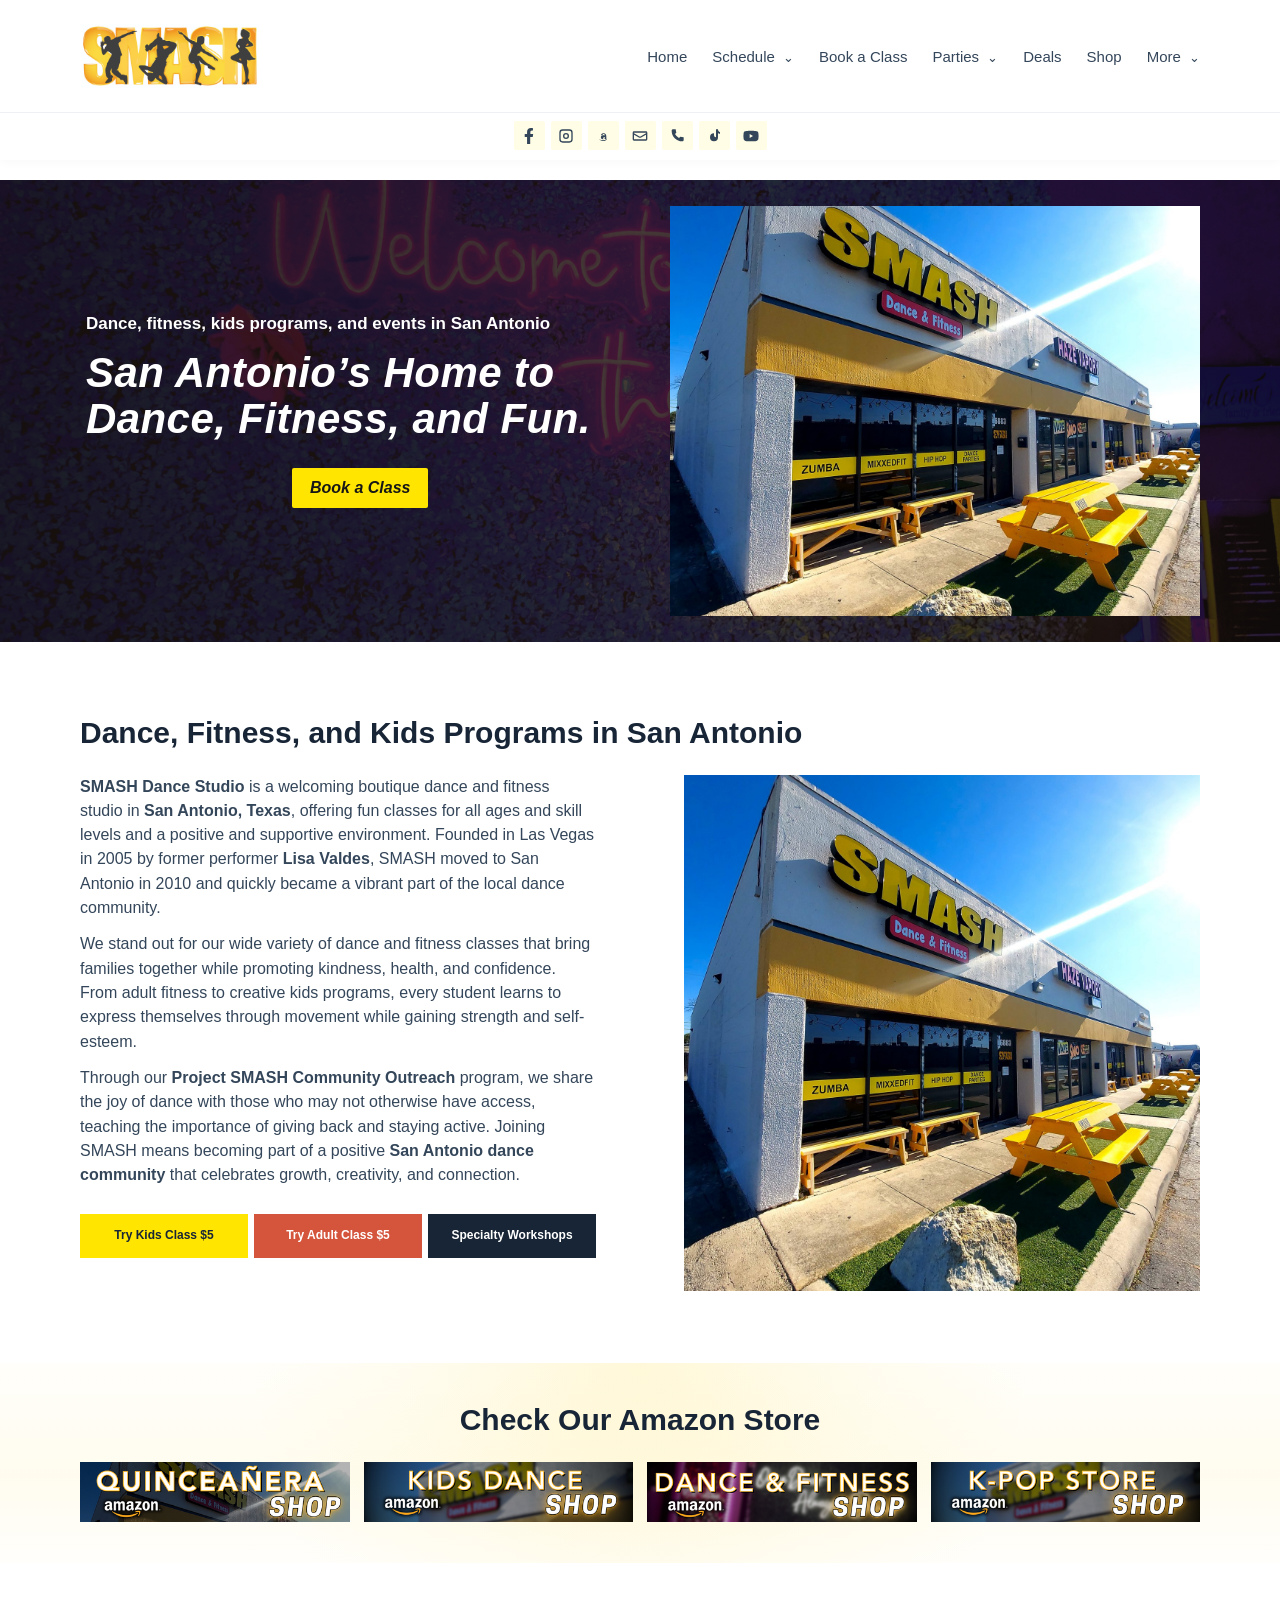
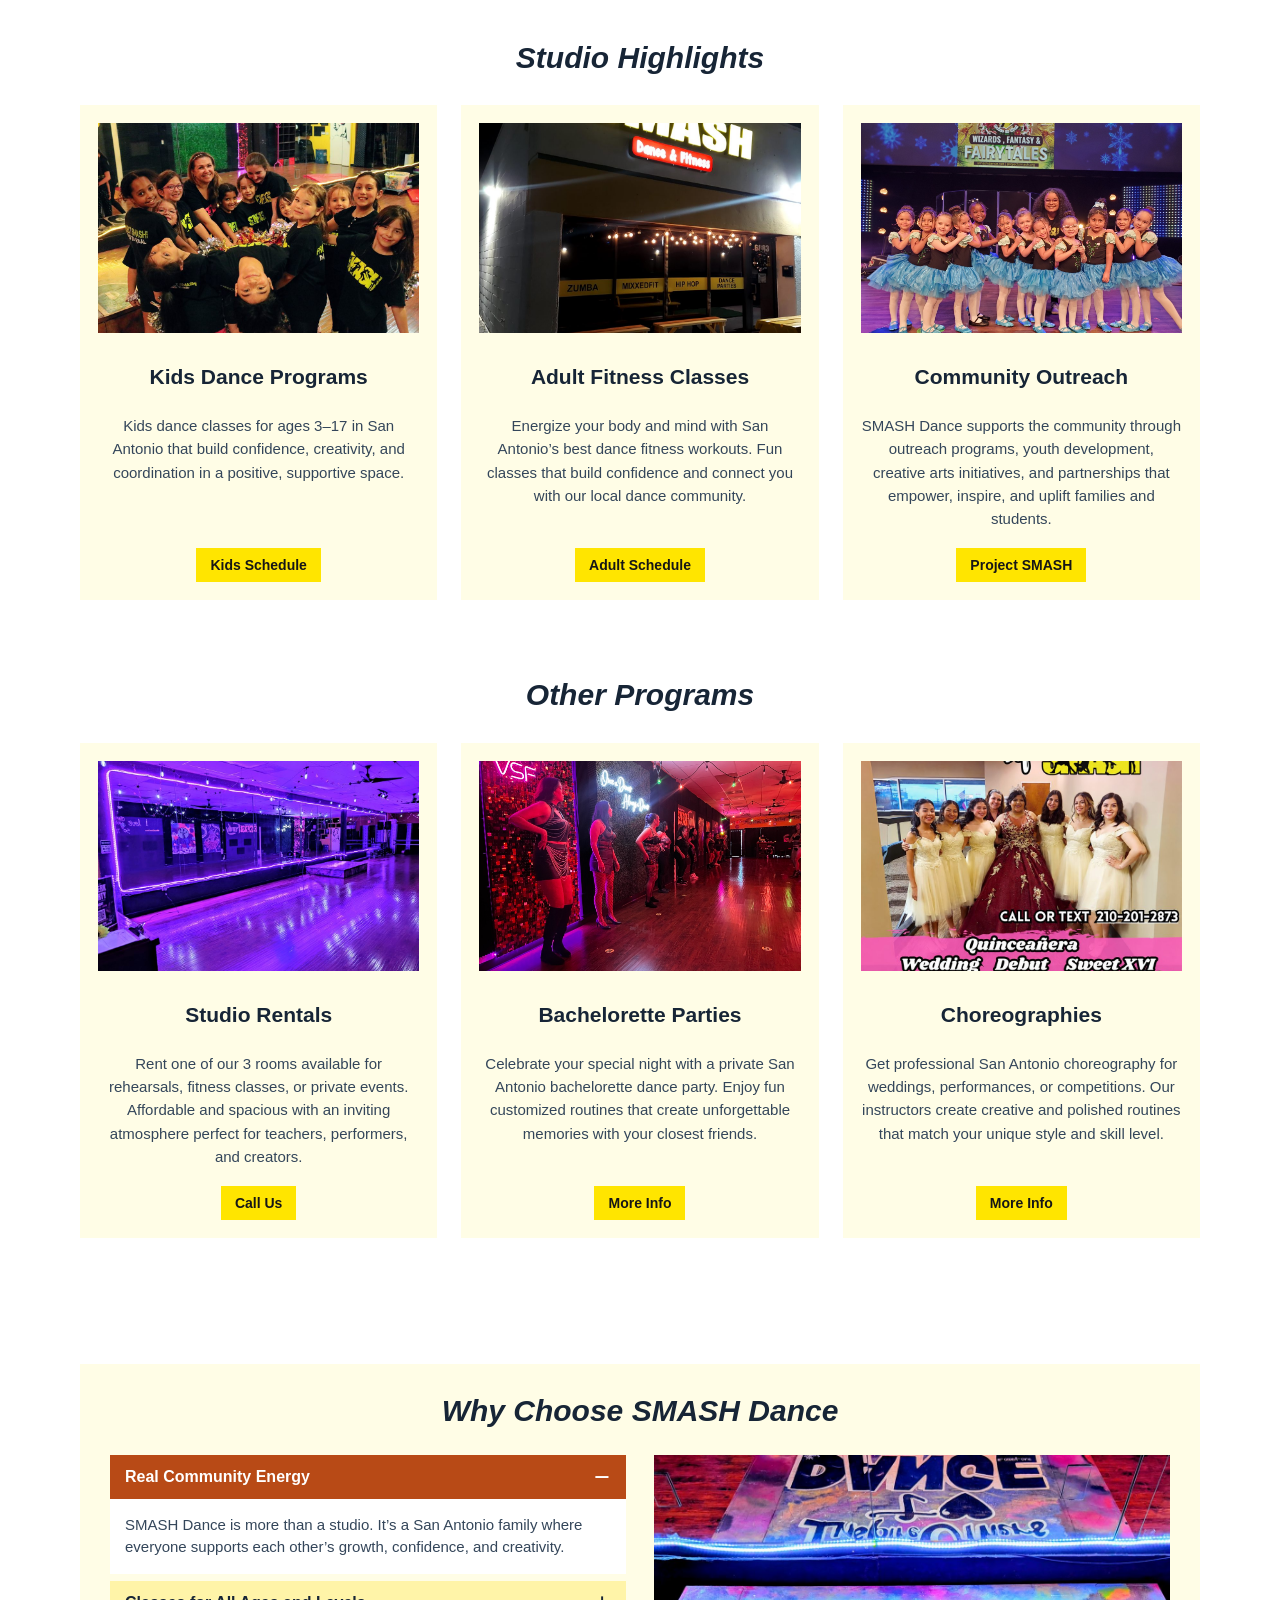
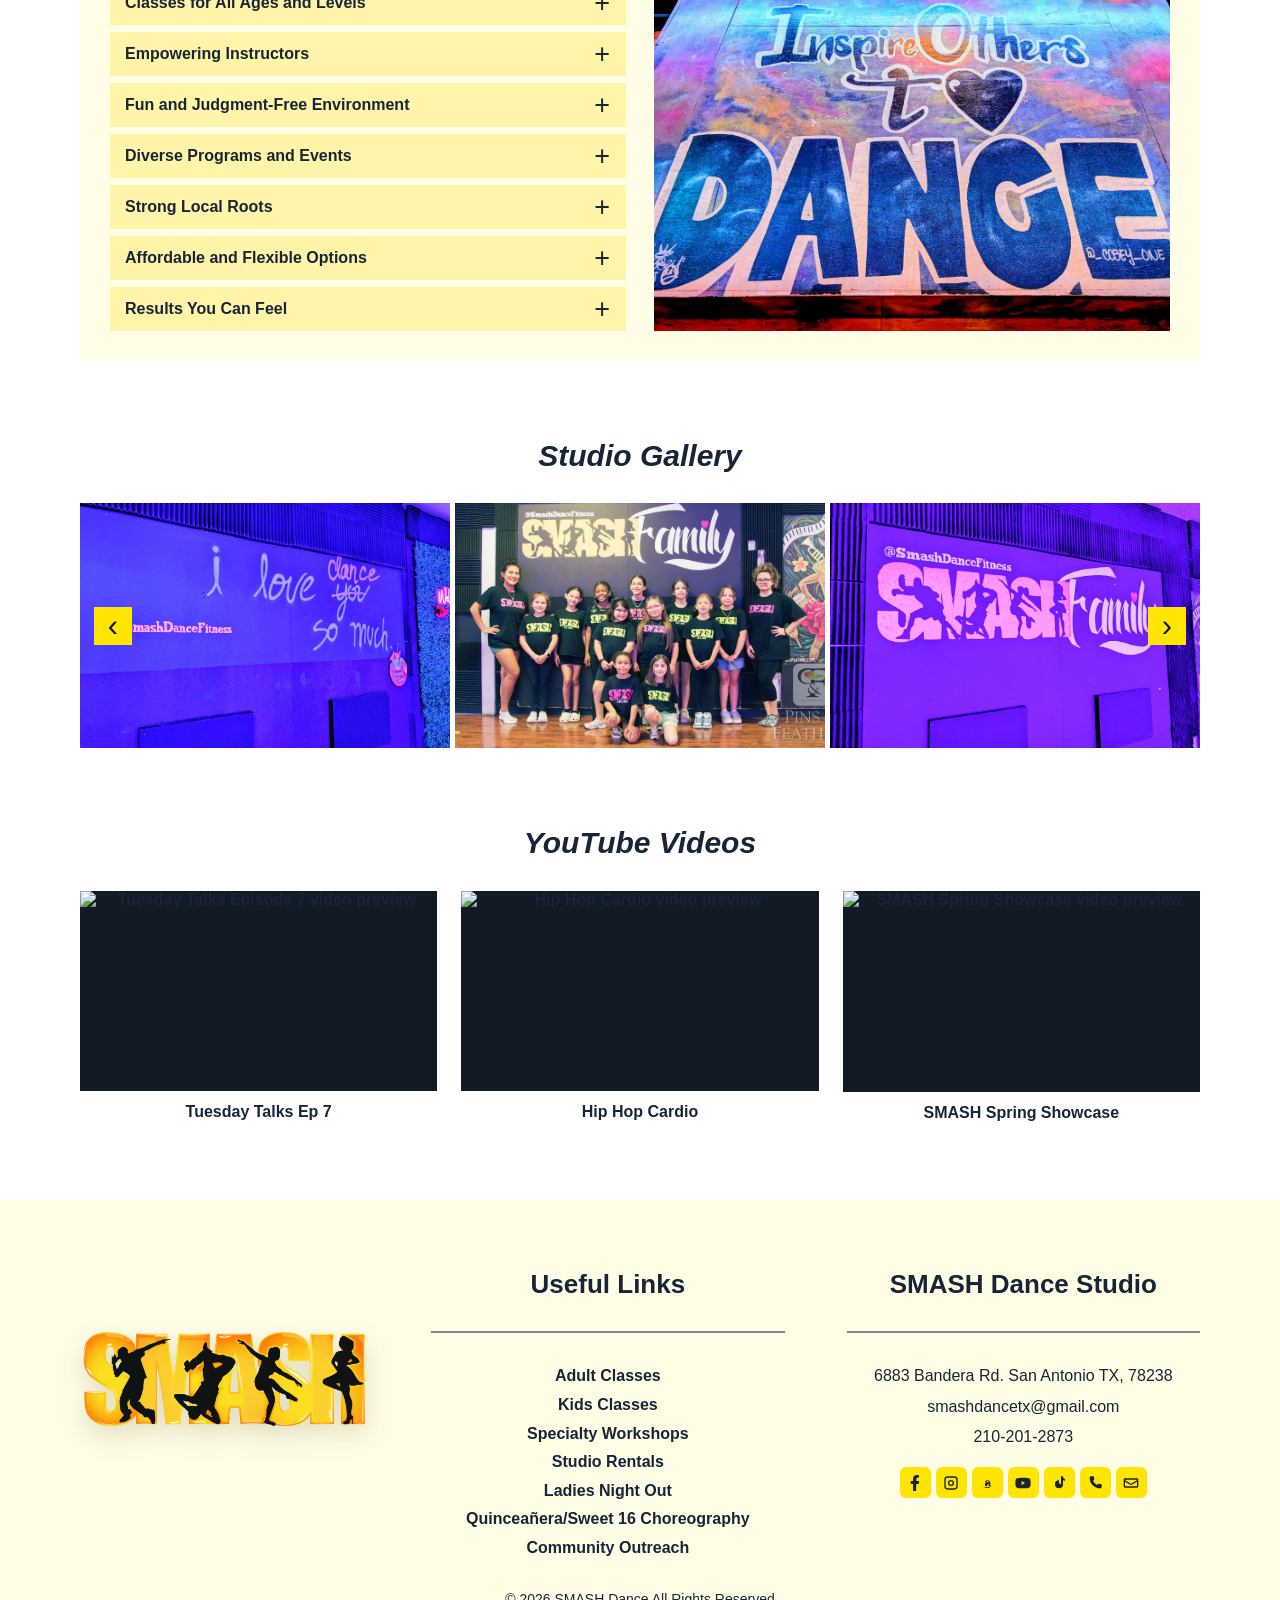
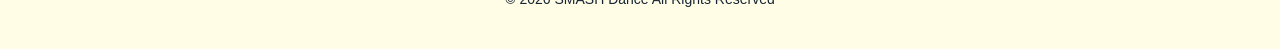
==== commit dde46fef: "Fix mobile gallery and navigation Stops the Deals gallery from pulling mobile visitors back up the p" ====
--- a/index.html
+++ b/index.html
@@ -51,13 +51,13 @@
           <img src="assets/optimized/homepage/studio-highlight-kids.jpg" alt="Kids dancing at SMASH Dance Studio" loading="lazy">
           <h3>Kids Dance Programs</h3>
           <p>Kids dance classes for ages 3–17 in San Antonio that build confidence, creativity, and coordination in a positive, supportive space.</p>
-          <a class="highlight-cta" href="https://form.jotform.com/212597786825069">Kids Schedule</a>
+          <a class="highlight-cta" href="kids-schedule.html">Kids Schedule</a>
         </article>
         <article class="highlight-card">
           <img src="assets/optimized/homepage/studio-highlight-adults.jpg" alt="Adult fitness class at SMASH Dance Studio" loading="lazy">
           <h3>Adult Fitness Classes</h3>
           <p>Energize your body and mind with San Antonio’s best dance fitness workouts. Fun classes that build confidence and connect you with our local dance community.</p>
-          <a class="highlight-cta" href="https://www.paypal.com/webapps/shoppingcart?flowlogging_id=f4440367567ae&amp;mfid=1791240107711_f4440367567ae#/checkout/openButton">Adult Schedule</a>
+          <a class="highlight-cta" href="adult-classes.html">Adult Schedule</a>
         </article>
         <article class="highlight-card">
           <img src="assets/incoming/homepage/studio-highlight-community.jpg" alt="Project SMASH community outreach event" loading="lazy">
@@ -82,13 +82,13 @@
           <img src="assets/incoming/homepage/other-program-bachelorette.jpg" alt="Bachelorette dance party at SMASH" loading="lazy">
           <h3>Bachelorette Parties</h3>
           <p>Celebrate your special night with a private San Antonio bachelorette dance party. Enjoy fun customized routines that create unforgettable memories with your closest friends.</p>
-          <a class="highlight-cta" href="parties.html">More Info</a>
+          <a class="highlight-cta" href="quinceanera.html">More Info</a>
         </article>
         <article class="highlight-card">
           <img src="assets/optimized/homepage/other-program-choreographies.jpg" alt="Choreographies by SMASH" loading="lazy">
           <h3>Choreographies</h3>
           <p>Get professional San Antonio choreography for weddings, performances, or competitions. Our instructors create creative and polished routines that match your unique style and skill level.</p>
-          <a class="highlight-cta" href="parties.html">More Info</a>
+          <a class="highlight-cta" href="quinceanera.html">More Info</a>
         </article>
       </div>
     </div>
@@ -134,9 +134,9 @@
     <div class="container">
       <h2 id="videos-title">YouTube Videos</h2>
       <div class="video-grid">
-        <article class="video-card"><a class="video-lightbox" href="https://youtu.be/U6ySFre6vpw?si=9ryHQNHGcvAtcEIh" data-lightbox-video="U6ySFre6vpw"><div class="video-placeholder" aria-hidden="true">YouTube Video</div><span>Tuesday Talks Ep 7</span></a></article>
-        <article class="video-card"><a class="video-lightbox" href="https://youtu.be/hNraWyIFzR8" data-lightbox-video="hNraWyIFzR8"><div class="video-placeholder" aria-hidden="true">YouTube Video</div><span>Hip Hop Cardio</span></a></article>
-        <article class="video-card"><a class="video-lightbox" href="https://youtu.be/sZwxVcpWzKI" data-lightbox-video="sZwxVcpWzKI"><div class="video-placeholder" aria-hidden="true">YouTube Video</div><span>SMASH Spring Showcase</span></a></article>
+        <article class="video-card"><a class="video-lightbox" href="https://youtu.be/U6ySFre6vpw?si=9ryHQNHGcvAtcEIh" data-lightbox-video="U6ySFre6vpw"><img class="video-thumbnail" src="https://i.ytimg.com/vi/U6ySFre6vpw/hqdefault.jpg" alt="Tuesday Talks Episode 7 video preview" loading="lazy"><span>Tuesday Talks Ep 7</span></a></article>
+        <article class="video-card"><a class="video-lightbox" href="https://youtu.be/hNraWyIFzR8" data-lightbox-video="hNraWyIFzR8"><img class="video-thumbnail" src="https://i.ytimg.com/vi/hNraWyIFzR8/hqdefault.jpg" alt="Hip Hop Cardio video preview" loading="lazy"><span>Hip Hop Cardio</span></a></article>
+        <article class="video-card"><a class="video-lightbox" href="https://youtu.be/sZwxVcpWzKI" data-lightbox-video="sZwxVcpWzKI"><img class="video-thumbnail" src="https://i.ytimg.com/vi/sZwxVcpWzKI/hqdefault.jpg" alt="SMASH Spring Showcase video preview" loading="lazy"><span>SMASH Spring Showcase</span></a></article>
       </div>
     </div>
   </section>
@@ -148,9 +148,9 @@
       <h2>Useful Links</h2>
       <div class="footer-rule"></div>
       <nav aria-label="Footer useful links">
-        <a href="https://www.paypal.com/webapps/shoppingcart?flowlogging_id=f4440367567ae&amp;mfid=1791240107711_f4440367567ae#/checkout/openButton">Adult Classes</a>
-        <a href="https://form.jotform.com/212597786825069">Kids Classes</a>
-        <a href="https://smashdance.salesvu.com/?">Specialty Workshops</a>
+        <a href="adult-classes.html">Adult Classes</a>
+        <a href="kids-schedule.html">Kids Classes</a>
+        <a href="index.html#specialty-workshops">Specialty Workshops</a>
         <a href="mailto:smashdancetx@gmail.com">Studio Rentals</a>
         <a href="mailto:smashdancetx@gmail.com">Ladies Night Out</a>
         <a href="quinceanera.html">Quinceañera/Sweet 16 Choreography</a>
@@ -216,7 +216,9 @@
     </div>
   </div>
 </section>
+<script src="navigation.js"></script>
 <script src="script.js"></script>
+<script src="trial-link-fix.js"></script>
 <script>
   (() => {
     const modal = document.querySelector('#workshop-lightbox');
--- a/styles.css
+++ b/styles.css
@@ -10,9 +10,9 @@
 @media(min-width:521px) and (max-width:850px){.highlight-grid{grid-template-columns:repeat(2,minmax(0,1fr))}.highlight-card:last-child{grid-column:1 / -1;width:calc(50% - 12px);justify-self:center}}
 @media(max-width:520px){.amazon-grid{grid-template-columns:1fr}}
 @media(max-width:520px){.highlights{padding:54px 0}.highlights h2{font-size:26px}.highlight-grid{grid-template-columns:1fr}.highlight-card{padding:16px}.highlight-card img{height:220px}}
-.media-block{padding:78px 0 70px;background:#fff}.media-block h2,.gallery-section h2{margin:0 0 30px;color:#172536;font-size:30px;font-style:italic;line-height:1.15;text-align:center}.video-grid{display:grid;grid-template-columns:repeat(3,minmax(0,1fr));gap:24px}.video-card{display:grid;gap:12px;text-align:center}.video-placeholder{display:grid;min-height:176px;place-items:center;background:linear-gradient(135deg,#243247,#111a25);color:#fff;font-size:17px;font-weight:700;letter-spacing:.03em}.video-card a{color:#172536;font-size:16px;font-weight:700;text-decoration:none}.video-card a:hover{text-decoration:underline}.gallery-section{padding:0 0 78px;background:#fff}.gallery-carousel{position:relative}.gallery-track{display:flex;gap:5px;overflow-x:auto;scroll-snap-type:x mandatory;scroll-behavior:smooth;scrollbar-width:none}.gallery-track::-webkit-scrollbar{display:none}.gallery-track img{flex:0 0 calc((100% - 10px) / 3);height:245px;object-fit:cover;scroll-snap-align:start}.gallery-control{position:absolute;z-index:1;top:50%;display:grid;width:38px;height:38px;place-items:center;border:0;background:var(--yellow);color:#161616;font-size:31px;line-height:1;transform:translateY(-50%);cursor:pointer;transition:transform .18s ease,box-shadow .18s ease,background-color .18s ease,color .18s ease}.gallery-control:hover{background:#b84a16;color:#fff;box-shadow:0 7px 16px rgba(89,35,15,.24)}.gallery-prev{left:14px}.gallery-next{right:14px}
-@media(max-width:850px){.video-grid{grid-template-columns:1fr;max-width:560px;margin:auto}.video-placeholder{min-height:230px}.gallery-track img{flex-basis:calc((100% - 5px) / 2);height:250px}}
-@media(max-width:520px){.media-block{padding:54px 0}.media-block h2,.gallery-section h2{font-size:26px}.video-placeholder{min-height:190px}.gallery-track img{flex-basis:82%;height:230px}.gallery-control{width:34px;height:34px}.gallery-prev{left:8px}.gallery-next{right:8px}}
+.media-block{padding:78px 0 70px;background:#fff}.media-block h2,.gallery-section h2{margin:0 0 30px;color:#172536;font-size:30px;font-style:italic;line-height:1.15;text-align:center}.video-grid{display:grid;grid-template-columns:repeat(3,minmax(0,1fr));gap:24px}.video-card{display:grid;gap:12px;text-align:center}.video-placeholder{display:grid;min-height:176px;place-items:center;background:linear-gradient(135deg,#243247,#111a25);color:#fff;font-size:17px;font-weight:700;letter-spacing:.03em}.video-thumbnail{display:block;width:100%;min-height:176px;aspect-ratio:16 / 9;object-fit:cover;background:#111a25}.video-card a{color:#172536;font-size:16px;font-weight:700;text-decoration:none}.video-card a:hover{text-decoration:underline}.gallery-section{padding:0 0 78px;background:#fff}.gallery-carousel{position:relative}.gallery-track{display:flex;gap:5px;overflow-x:auto;scroll-snap-type:x mandatory;scroll-behavior:smooth;scrollbar-width:none}.gallery-track::-webkit-scrollbar{display:none}.gallery-track img{flex:0 0 calc((100% - 10px) / 3);height:245px;object-fit:cover;scroll-snap-align:start}.gallery-control{position:absolute;z-index:1;top:50%;display:grid;width:38px;height:38px;place-items:center;border:0;background:var(--yellow);color:#161616;font-size:31px;line-height:1;transform:translateY(-50%);cursor:pointer;transition:transform .18s ease,box-shadow .18s ease,background-color .18s ease,color .18s ease}.gallery-control:hover{background:#b84a16;color:#fff;box-shadow:0 7px 16px rgba(89,35,15,.24)}.gallery-prev{left:14px}.gallery-next{right:14px}
+@media(max-width:850px){.video-grid{grid-template-columns:1fr;max-width:560px;margin:auto}.video-placeholder,.video-thumbnail{min-height:230px}.gallery-track img{flex-basis:calc((100% - 5px) / 2);height:250px}}
+@media(max-width:520px){.media-block{padding:54px 0}.media-block h2,.gallery-section h2{font-size:26px}.video-placeholder,.video-thumbnail{min-height:190px}.gallery-track img{flex-basis:82%;height:230px}.gallery-control{width:34px;height:34px}.gallery-prev{left:8px}.gallery-next{right:8px}}
 .media-block{padding-top:0;padding-bottom:78px}
 @media(max-width:520px){.other-programs{padding-top:0}.media-block{padding-top:0;padding-bottom:54px}}
 .why-section{padding:48px 0 78px;background:#fff}.why-shell{background:#fffde6;padding:30px}.why-shell h2{margin:0 0 26px;color:#172536;font-size:30px;font-style:italic;line-height:1.15;text-align:center}.why-grid{display:grid;grid-template-columns:minmax(0,1fr) minmax(0,1fr);gap:28px;align-items:stretch}.why-accordion{display:grid;align-content:start;gap:7px}.why-accordion details{background:#fff}.why-accordion summary{position:relative;display:block;padding:13px 48px 13px 15px;background:#fff4a8;color:#172536;cursor:pointer;font-size:16px;font-weight:700;list-style:none}.why-accordion summary::-webkit-details-marker{display:none}.why-accordion summary::after{position:absolute;right:16px;top:50%;content:'+';font-size:27px;font-weight:400;line-height:1;transform:translateY(-50%)}.why-accordion details[open] summary::after{content:'−'}.why-accordion summary:hover{background:#ffea75}.why-accordion details[open] summary,.why-accordion details[open] summary:hover{background:#b84a16;color:#fff}.why-accordion p{margin:0;padding:15px;background:#fff;color:var(--navy);font-size:15px;line-height:1.5}.why-image{display:block;width:100%;height:100%;min-height:470px;object-fit:cover}
@@ -337,8 +337,12 @@
 .story-workshops-trigger{border:0;background:#d6a125;color:#17130d;font-family:inherit;cursor:pointer}.story-workshops-trigger:hover{background:#f3cf72!important;color:#17130d!important}.workshop-lightbox[hidden]{display:none}.workshop-lightbox{position:fixed;z-index:3000;inset:0;display:grid;place-items:center;padding:24px}.workshop-lightbox-backdrop{position:absolute;inset:0;border:0;background:rgba(4,10,18,.84);cursor:pointer}.workshop-lightbox-dialog{position:relative;z-index:1;width:min(1120px,100%);max-height:calc(100vh - 48px);overflow:auto;padding:42px;background:radial-gradient(circle at 90% 0%,rgba(214,161,37,.2),rgba(214,161,37,0) 30%),#132235;border:1px solid #c9962f;box-shadow:0 22px 60px rgba(0,0,0,.5);color:#fff}.workshop-lightbox-close{position:absolute;top:0;right:0;width:46px;height:46px;border:0;background:#d6a125;color:#17130d;font-size:30px;line-height:1;cursor:pointer}.workshop-lightbox-eyebrow{margin:0;color:#f3cf72;font-size:13px;font-weight:800;letter-spacing:.16em;text-align:center}.workshop-lightbox h2{margin:10px 0 0;color:#fff;font-size:32px;line-height:1.15;text-align:center}.workshop-lightbox-intro{max-width:650px;margin:12px auto 30px;color:#d9e2ed;font-size:16px;line-height:1.5;text-align:center}.workshop-card-grid{display:grid;grid-template-columns:repeat(2,minmax(0,1fr));gap:22px}.workshop-card{display:grid;grid-template-columns:minmax(0,.83fr) minmax(245px,1.17fr);background:#fff;color:#172536;box-shadow:0 12px 24px rgba(0,0,0,.2)}.workshop-card-image{display:grid;min-height:360px;place-items:center;background:#06090d}.workshop-card-image img{display:block;width:100%;height:100%;object-fit:contain}.workshop-card-copy{display:flex;min-width:0;flex-direction:column;padding:28px 25px}.workshop-card-date{margin:0;color:#9a6310;font-size:13px;font-weight:800;line-height:1.4}.workshop-card h3{margin:14px 0 12px;color:#172536;font-size:24px;line-height:1.15}.workshop-card-copy>p:not(.workshop-card-date){margin:0;color:#415368;font-size:15px;line-height:1.55}.workshop-card-copy a{align-self:flex-start;margin-top:auto;padding:10px 13px;background:#d6a125;color:#17130d;font-size:14px;font-weight:800;text-decoration:none;transition:background-color .18s ease,transform .18s ease}.workshop-card-copy a:hover{background:#f3cf72;transform:translateY(-2px)}@media(max-width:920px){.workshop-lightbox-dialog{width:min(760px,100%)}.workshop-card-grid{grid-template-columns:1fr}.workshop-card{grid-template-columns:minmax(0,.8fr) minmax(270px,1.2fr)}.workshop-card-image{min-height:315px}}@media(max-width:560px){.story-actions{flex-wrap:wrap}.workshop-lightbox{padding:12px}.workshop-lightbox-dialog{max-height:calc(100vh - 24px);padding:38px 18px 20px}.workshop-lightbox h2{font-size:27px}.workshop-lightbox-intro{margin-bottom:22px;font-size:15px}.workshop-card{grid-template-columns:1fr}.workshop-card-image{min-height:0;aspect-ratio:4 / 5}.workshop-card-copy{padding:22px}.workshop-card h3{font-size:22px}.workshop-card-copy a{margin-top:20px}}
 
 /* Shared compact calls to action on every non-Home page. */
-.site-quick-actions{display:flex;justify-content:center;flex-wrap:wrap;gap:9px;padding:10px 0 12px;border-top:1px solid var(--line)}.site-quick-action{display:inline-flex;min-height:38px;align-items:center;justify-content:center;padding:9px 14px;color:#172536;font-size:13px;font-weight:800;line-height:1;text-align:center;text-decoration:none;transition:transform .18s ease,box-shadow .18s ease,background-color .18s ease}.site-quick-action:hover{transform:translateY(-2px);box-shadow:0 6px 13px rgba(23,37,54,.15)}.site-quick-action-kids{background:#ffe500}.site-quick-action-adults{background:#d4543c;color:#fff}.site-quick-action-workshops{background:#172536;color:#fff}.site-quick-action-workshops:hover{background:#34465a;color:#fff}.home-page .site-quick-actions,.kids-schedule-page .site-quick-actions,.adult-classes-page .site-quick-actions{display:none}@media(max-width:560px){.site-quick-actions{display:grid;grid-template-columns:1fr;gap:8px;padding:10px 20px 12px}.site-quick-action{min-height:42px}}
+.site-quick-actions{display:flex;justify-content:center;flex-wrap:wrap;gap:9px;padding:10px 0 12px;border-top:1px solid var(--line)}.site-quick-action{display:inline-flex;min-height:38px;align-items:center;justify-content:center;padding:9px 14px;color:#172536;font-size:13px;font-weight:800;line-height:1;text-align:center;text-decoration:none;transition:transform .18s ease,box-shadow .18s ease,background-color .18s ease}.site-quick-action:hover{transform:translateY(-2px);box-shadow:0 6px 13px rgba(23,37,54,.15)}.site-quick-action-kids{background:#ffe500}.site-quick-action-adults{background:#d4543c;color:#fff}.site-quick-action-workshops{background:#172536;color:#fff}.site-quick-action-workshops:hover{background:#34465a;color:#fff}.home-page .site-quick-actions,.kids-schedule-page .site-quick-actions,.adult-classes-page .site-quick-actions,.camps-page .site-quick-actions,.media-page .site-quick-actions,.quinceanera-page .site-quick-actions,.project-smash-page .site-quick-actions{display:none}@media(max-width:560px){.site-quick-actions{display:grid;grid-template-columns:1fr;gap:8px;padding:10px 20px 12px}.site-quick-action{min-height:42px}}
 
 /* Adult Parties has its own event actions in the page content. */
 .parties-page .site-quick-actions{display:none}
 .deals-page .site-quick-actions{display:none}
+
+/* Navigation drop-downs remain hoverable on desktop and become tap controls on tablet and mobile. */
+.nav-drop-toggle{margin:0;padding:0;border:0;background:transparent;color:var(--navy);font:inherit;white-space:nowrap;cursor:pointer}.nav-drop-toggle:hover{color:#172536}.nav-drop-toggle span{margin-left:4px;font-size:13px}.nav-drop.is-open .drop-menu{display:block}
+@media(max-width:850px){.nav-drop-toggle{display:block;width:100%;padding:11px 6px;text-align:left}.nav-drop:hover .drop-menu{display:none}.nav-drop.is-open .drop-menu{display:block}}
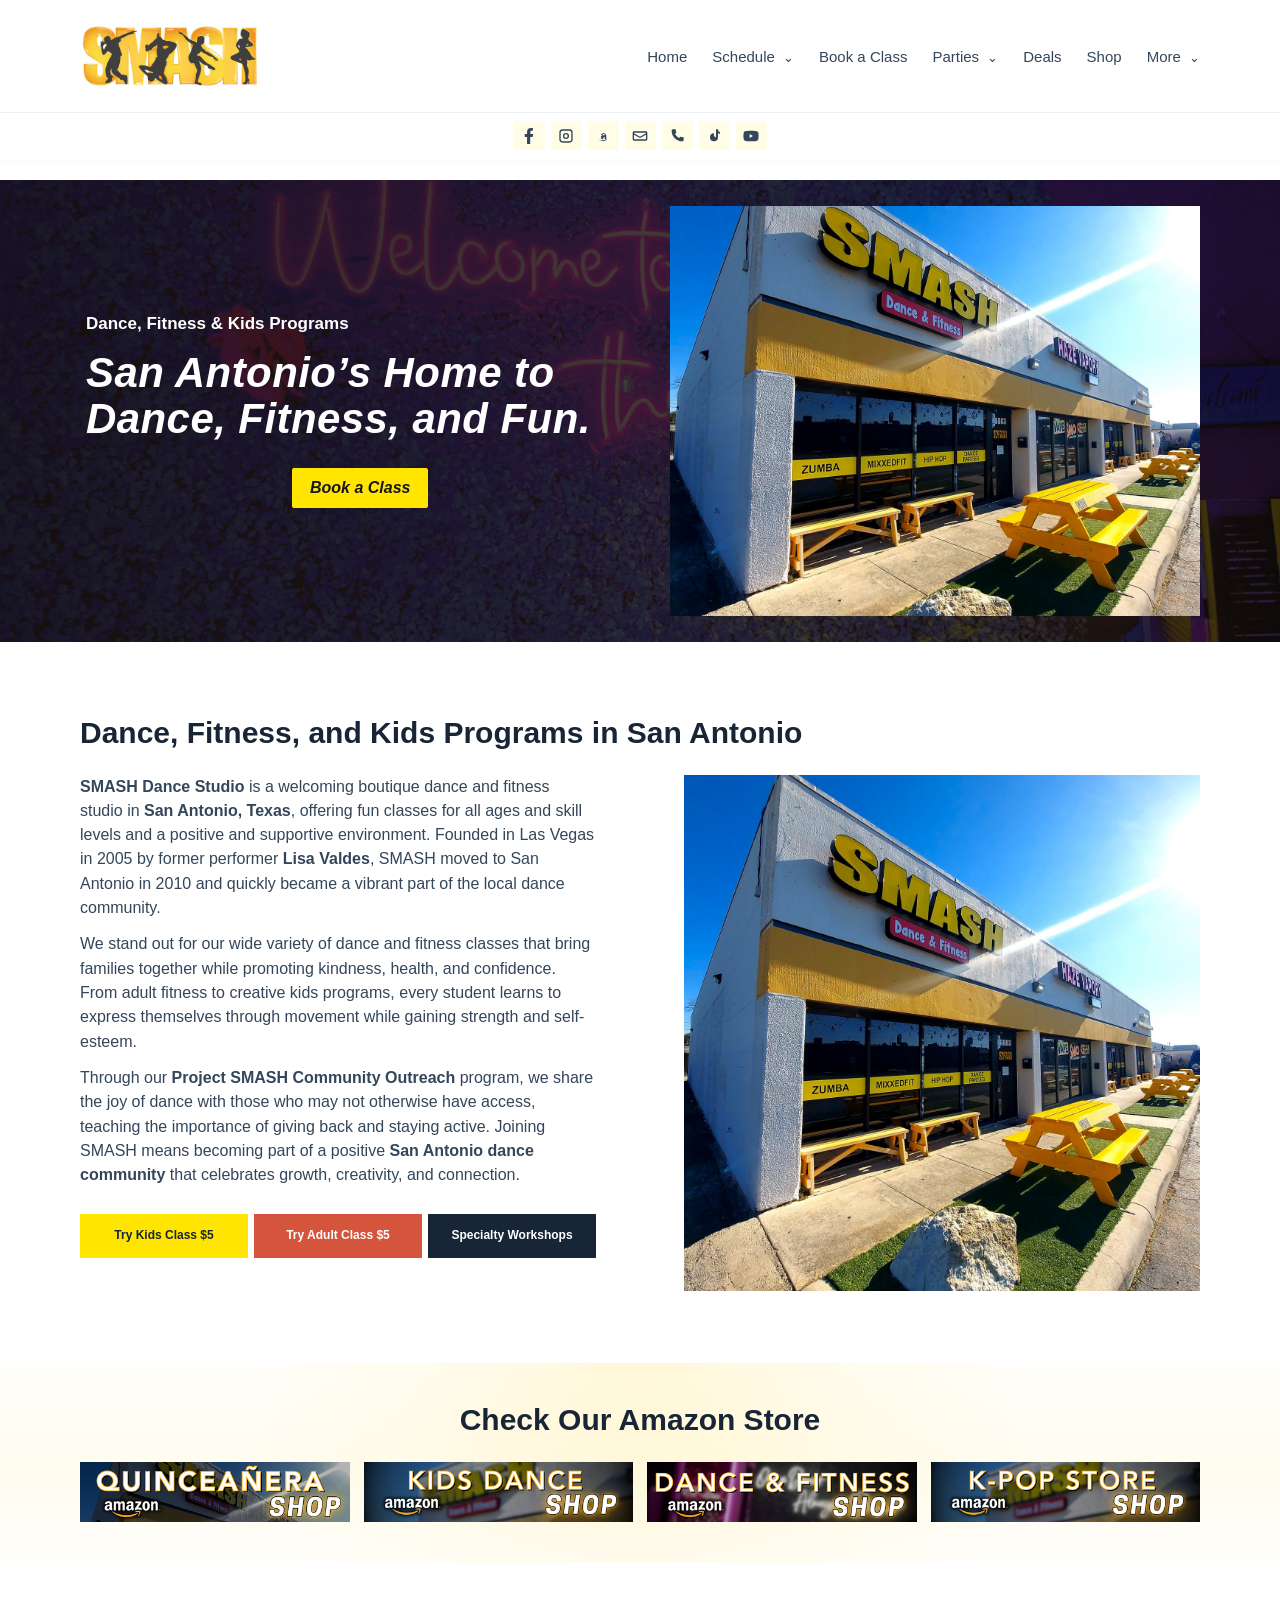
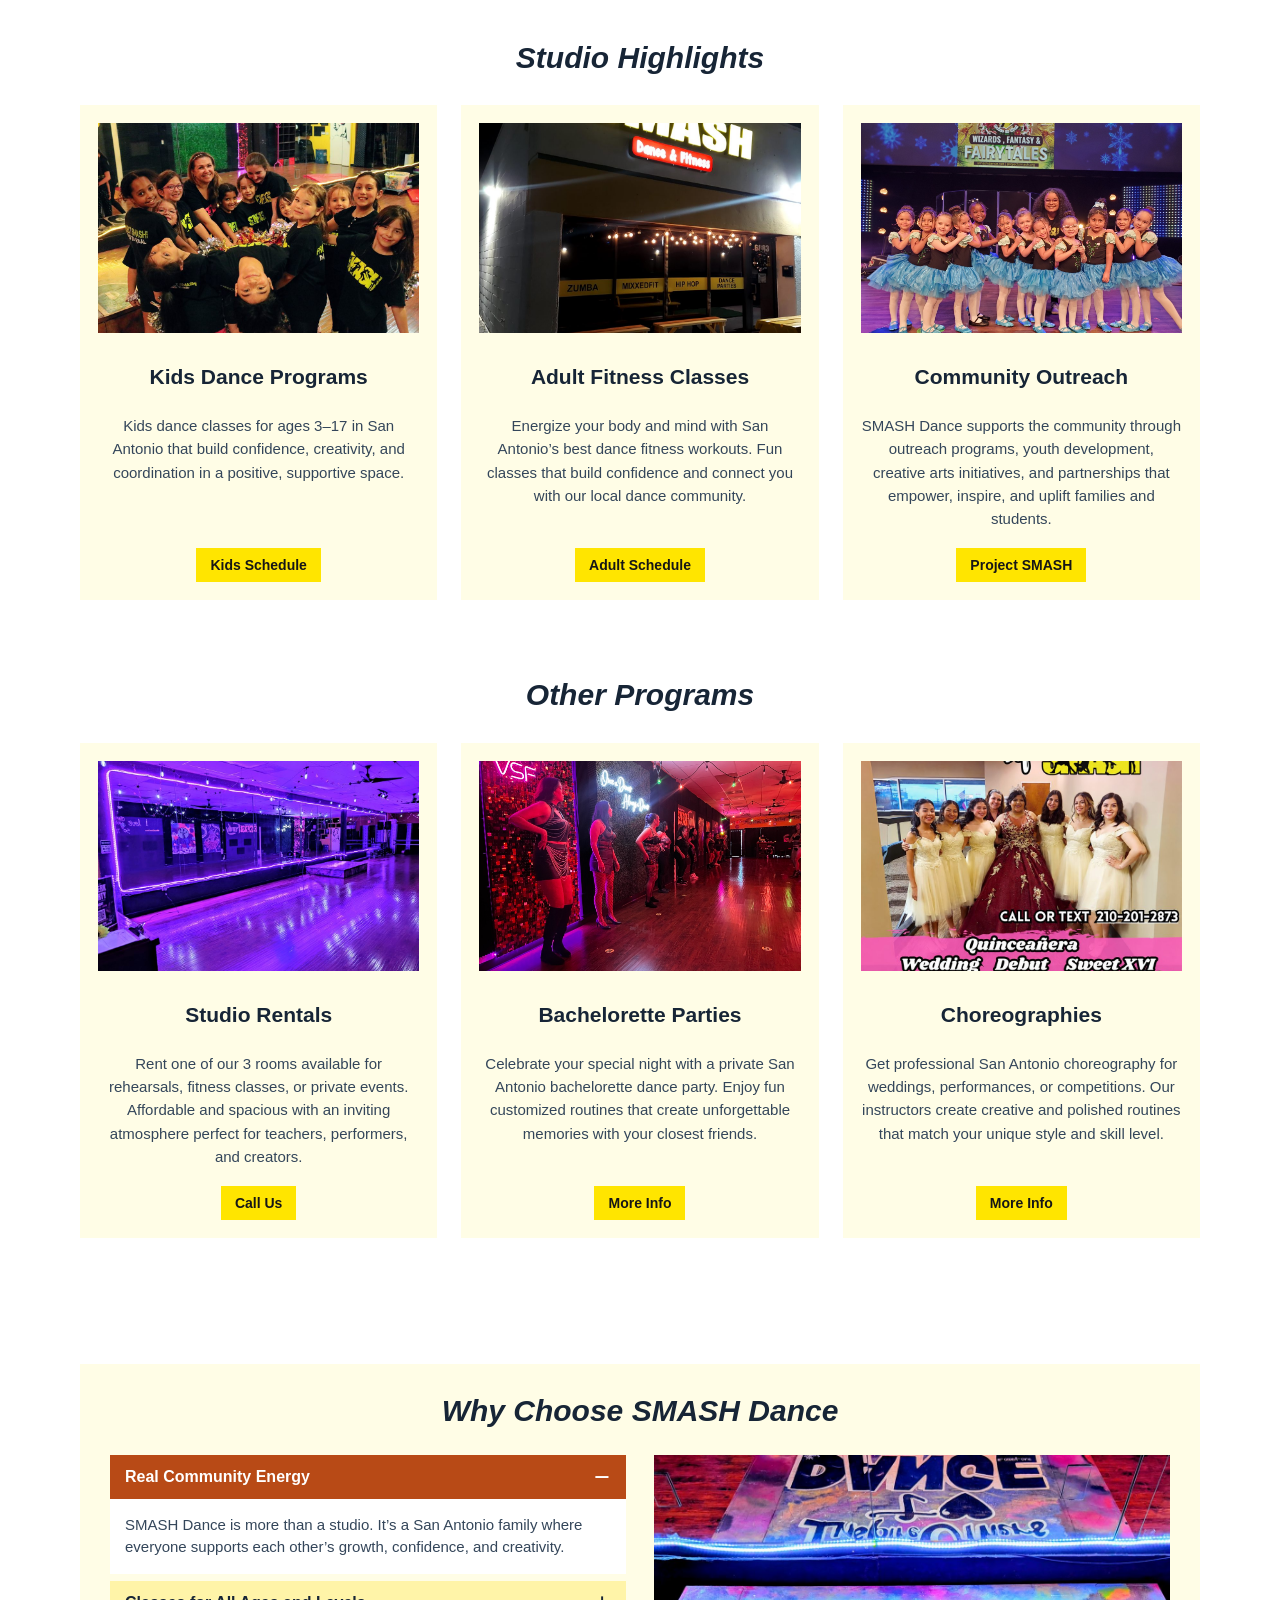
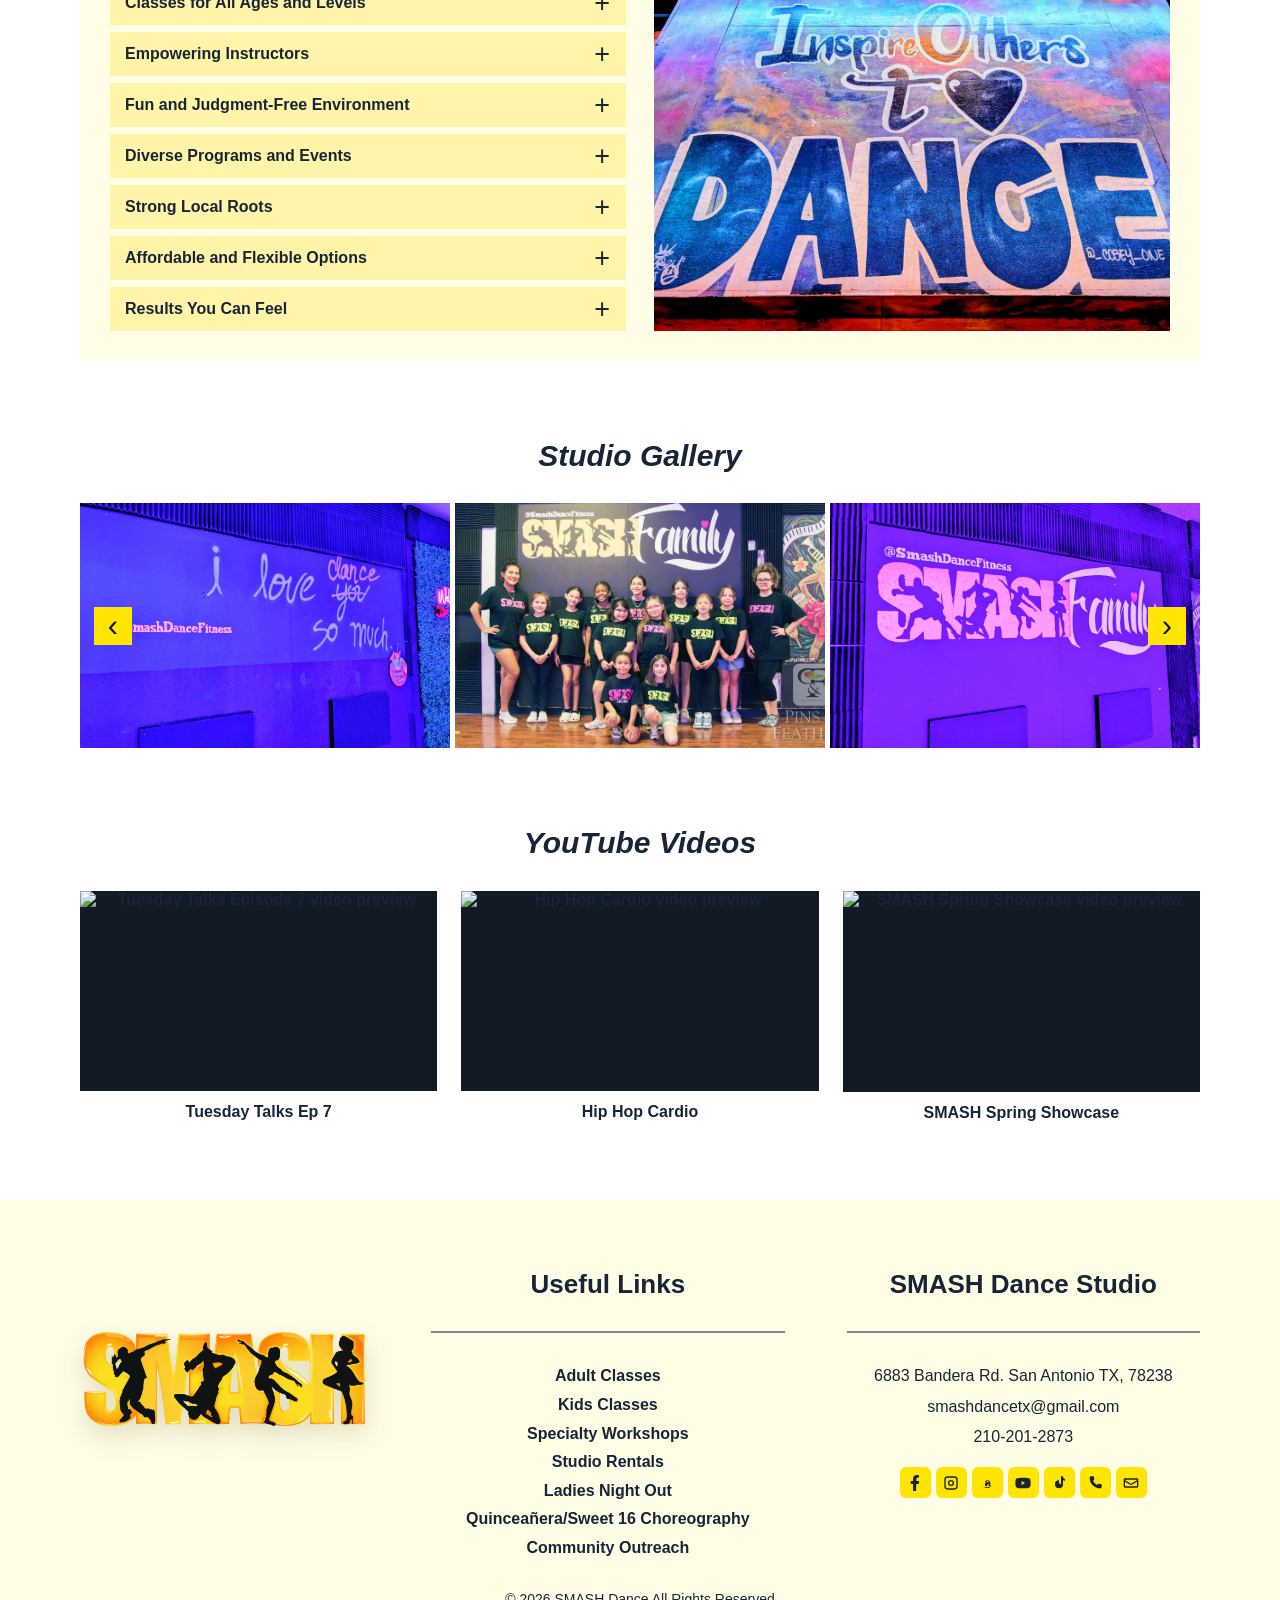
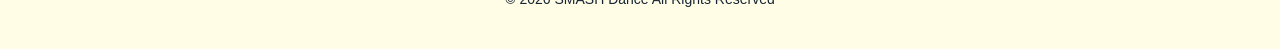
==== commit c483eca1: "Improve mobile hero readability and messaging" ====
--- a/index.html
+++ b/index.html
@@ -1,248 +1,248 @@
-<!doctype html>
-<html lang="en"><head><meta charset="UTF-8"><meta name="viewport" content="width=device-width, initial-scale=1"><title>SMASH Dance Studio | San Antonio Dance and Fitness Classes</title><meta name="description" content="SMASH Dance Studio offers kids dance classes for ages 3–17, adult fitness, camps, events, choreography, and $5 trial classes in San Antonio, Texas."><link rel="stylesheet" href="styles.css"><link rel="stylesheet" href="workshop-prototype.css"><link rel="stylesheet" href="workshop-mobile-fix.css"><link rel="stylesheet" href="home-actions.css"></head>
-<body class="home-page">
-<header class="site-header"><div class="topbar container"><a class="brand" href="index.html" aria-label="SMASH Dance home"><img src="assets/incoming/brand/smash-logo-2022.jpg" alt="SMASH Dance logo"></a><button class="menu-toggle" aria-expanded="false" aria-controls="main-nav" aria-label="Open navigation"><span class="menu-toggle__icon" aria-hidden="true"><span></span><span></span><span></span></span><span class="sr-only">Open navigation</span></button><nav id="main-nav" class="main-nav" aria-label="Main navigation"><a href="index.html">Home</a><div class="nav-drop"><a href="#">Schedule <span>⌄</span></a><div class="drop-menu"><a href="kids-schedule.html">Kids Schedule</a><a href="adult-classes.html">Adult Schedule</a></div></div><a href="https://smashdance.salesvu.com/?">Book a Class</a><div class="nav-drop"><a href="#">Parties <span>⌄</span></a><div class="drop-menu"><a href="parties.html">Adult Parties</a><a href="kids-parties.html">Kids Parties</a></div></div><a href="deals.html">Deals</a><a href="https://www.amazon.com/shop/smashdance?ref_=hype_hm_sf_e&amp;ccs_id=ea725909-e89f-4ea9-af49-0038337f8a49&amp;isPublicView=true">Shop</a><div class="nav-drop"><a href="#">More <span>⌄</span></a><div class="drop-menu"><a href="project-smash.html">Project SMASH</a><a href="quinceanera.html">Quinceañera</a><a href="media.html">Media</a><a href="camps.html">Camps</a></div></div></nav></div><div class="social-row" aria-label="Social links"><a aria-label="Facebook" href="https://www.facebook.com/profile.php?id=61575272150997"><svg viewBox="0 0 320 512" aria-hidden="true"><path d="M279 288l14-93h-89v-68c0-25 12-50 52-50h31V6s-34-6-68-6C146 0 98 44 98 125v70H23v93h75v224h100V288z"/></svg></a><a aria-label="Instagram" href="https://www.instagram.com/smashdancefitness/"><svg viewBox="0 0 24 24" aria-hidden="true"><path d="M7 2h10a5 5 0 0 1 5 5v10a5 5 0 0 1-5 5H7a5 5 0 0 1-5-5V7a5 5 0 0 1 5-5Zm0 2a3 3 0 0 0-3 3v10a3 3 0 0 0 3 3h10a3 3 0 0 0 3-3V7a3 3 0 0 0-3-3H7Zm5 3.5A4.5 4.5 0 1 1 7.5 12 4.5 4.5 0 0 1 12 7.5Zm0 2A2.5 2.5 0 1 0 14.5 12 2.5 2.5 0 0 0 12 9.5Z"/></svg></a><a aria-label="Amazon" href="https://www.amazon.com/shop/smashdance"><svg viewBox="0 0 24 24" aria-hidden="true"><path d="M6 17c4 2 8 2 12 0-2 3-8 4-12 0Zm9-5c0-2-1-3-2-3-1 0-2 1-2 2l-2-.3c.3-2 2-3 4-3 3 0 4 2 4 5v2c0 1 0 2 1 2h-3l-.2-1c-1 1-2 1-3 1-2 0-3-1-3-3 0-2 2-3 5-3v-1Zm0 2c-2 0-3 .5-3 1.5 0 .7.5 1 1 1 1 0 2-1 2-2.5Z"/></svg></a><a aria-label="Email" href="mailto:smashdancetx@gmail.com"><svg viewBox="0 0 24 24" aria-hidden="true"><path d="M3 5h18a2 2 0 0 1 2 2v10a2 2 0 0 1-2 2H3a2 2 0 0 1-2-2V7a2 2 0 0 1 2-2Zm0 2v1l9 5 9-5V7H3Zm18 10V10l-8 4.5a2 2 0 0 1-2 0L3 10v7h18Z"/></svg></a><a aria-label="Phone" href="tel:210-201-2873"><svg viewBox="0 0 24 24" aria-hidden="true"><path d="M6 2h4l1 5-2 2a15 15 0 0 0 6 6l2-2 5 1v4c0 1-1 2-2 2C11 20 4 13 4 4c0-1 1-2 2-2Z"/></svg></a><a aria-label="TikTok" href="https://www.tiktok.com/@smashdance"><svg viewBox="0 0 24 24" aria-hidden="true"><path d="M15 2h3c0 2 1 4 3 4v3c-1 0-2-1-3-1v6a6 6 0 1 1-6-6v3a3 3 0 0 0 3 3V2Z"/></svg></a><a aria-label="YouTube" href="https://www.youtube.com/@smashdancestudio"><svg viewBox="0 0 24 24" aria-hidden="true"><path d="M23 7a3 3 0 0 0-2-2C19 4 12 4 12 4s-7 0-9 1a3 3 0 0 0-2 2 30 30 0 0 0 0 10 3 3 0 0 0 2 2c2 1 9 1 9 1s7 0 9-1a3 3 0 0 0 2-2 30 30 0 0 0 0-10ZM10 15V9l5 3-5 3Z"/></svg></a></div><nav class="site-quick-actions container" aria-label="Quick actions"><a class="site-quick-action site-quick-action-kids" href="https://form.jotform.com/212597786825069">Try Kids Class $5</a><a class="site-quick-action site-quick-action-adults" href="https://www.paypal.com/webapps/shoppingcart?flowlogging_id=f4440367567ae&amp;mfid=1791240107711_f4440367567ae#/checkout/openButton">Try Adult Class $5</a><a class="site-quick-action site-quick-action-workshops" href="index.html#specialty-workshops">Specialty Workshops</a></nav></header>
-<main>
-  <section class="hero" aria-labelledby="hero-title">
-    <div class="hero-shade"></div>
-    <div class="hero-content container">
-      <div class="hero-copy">
-        <p>Dance, fitness, kids programs, and events in San Antonio</p>
-        <h1 id="hero-title">San Antonio’s Home to<br>Dance, Fitness, and Fun.</h1>
-        <a class="hero-cta" href="https://smashdance.salesvu.com/?">Book a Class</a>
-      </div>
-        <img class="hero-studio" src="assets/optimized/homepage/hero-studio-exterior.jpg" alt="SMASH Dance Studio exterior">
-    </div>
-  </section>
-  <section class="story container" aria-labelledby="story-title">
-    <h2 id="story-title">Dance, Fitness, and Kids Programs in San Antonio</h2>
-    <div class="story-grid">
-      <div class="story-copy">
-        <p><strong>SMASH Dance Studio</strong> is a welcoming boutique dance and fitness studio in <strong>San Antonio, Texas</strong>, offering fun classes for all ages and skill levels and a positive and supportive environment. Founded in Las Vegas in 2005 by former performer <strong>Lisa Valdes</strong>, SMASH moved to San Antonio in 2010 and quickly became a vibrant part of the local dance community.</p>
-        <p>We stand out for our wide variety of dance and fitness classes that bring families together while promoting kindness, health, and confidence. From adult fitness to creative kids programs, every student learns to express themselves through movement while gaining strength and self-esteem.</p>
-        <p>Through our <strong>Project SMASH Community Outreach</strong> program, we share the joy of dance with those who may not otherwise have access, teaching the importance of giving back and staying active. Joining SMASH means becoming part of a positive <strong>San Antonio dance community</strong> that celebrates growth, creativity, and connection.</p>
-        <div class="story-actions">
-          <a class="story-cta story-action story-action-kids" href="https://form.jotform.com/212597786825069">Try Kids Class $5</a>
-          <a class="story-cta story-action story-action-adults" href="https://www.paypal.com/webapps/shoppingcart?flowlogging_id=f4440367567ae&amp;mfid=1791240107711_f4440367567ae#/checkout/openButton">Try Adult Class $5</a>
-          <button id="specialty-workshops" class="story-cta story-action story-action-workshops story-workshops-trigger" type="button" aria-haspopup="dialog">Specialty Workshops</button>
-        </div>
-      </div>
-      <a class="story-video video-lightbox" href="https://youtu.be/u1WUcq62XIw" data-lightbox-video="u1WUcq62XIw" aria-label="Watch the SMASH Dance Studio tour on YouTube">
-        <img src="assets/optimized/homepage/hero-studio-exterior.jpg" alt="SMASH Dance Studio exterior" loading="lazy">
-      </a>
-    </div>
-  </section>
-  <section class="amazon-feature" aria-labelledby="amazon-title">
-    <div class="container">
-      <h2 id="amazon-title">Check Our Amazon Store</h2>
-      <div class="amazon-grid">
-        <a href="https://www.amazon.com/shop/smashdance/list/3QPM80DEIS4RO?ref_=aipsflist"><img src="assets/incoming/homepage/amazon-store/quinceanera-amazon.png" alt="Shop Quinceañera on Amazon"></a>
-        <a href="https://www.amazon.com/shop/smashdance/list/1WK272LVFN0NE?ref_=aipsflist"><img src="assets/incoming/homepage/amazon-store/kids-dance-amazon.png" alt="Shop Kids Dance on Amazon"></a>
-        <a href="https://www.amazon.com/shop/smashdance/list/11L00I7MN2CA6?ref_=aipsflist"><img src="assets/incoming/homepage/amazon-store/dance-fitness-amazon.png" alt="Shop Dance and Fitness on Amazon"></a>
-        <a href="https://www.amazon.com/shop/smashdance/list/111P5LEDP12S?ref_=aipsflist"><img src="assets/incoming/homepage/amazon-store/kpop-amazon.png" alt="Shop K-Pop on Amazon"></a>
-      </div>
-    </div>
-  </section>
-  <section class="highlights" aria-labelledby="highlights-title">
-    <div class="container">
-      <h2 id="highlights-title">Studio Highlights</h2>
-      <div class="highlight-grid">
-        <article class="highlight-card">
-          <img src="assets/optimized/homepage/studio-highlight-kids.jpg" alt="Kids dancing at SMASH Dance Studio" loading="lazy">
-          <h3>Kids Dance Programs</h3>
-          <p>Kids dance classes for ages 3–17 in San Antonio that build confidence, creativity, and coordination in a positive, supportive space.</p>
-          <a class="highlight-cta" href="kids-schedule.html">Kids Schedule</a>
-        </article>
-        <article class="highlight-card">
-          <img src="assets/optimized/homepage/studio-highlight-adults.jpg" alt="Adult fitness class at SMASH Dance Studio" loading="lazy">
-          <h3>Adult Fitness Classes</h3>
-          <p>Energize your body and mind with San Antonio’s best dance fitness workouts. Fun classes that build confidence and connect you with our local dance community.</p>
-          <a class="highlight-cta" href="adult-classes.html">Adult Schedule</a>
-        </article>
-        <article class="highlight-card">
-          <img src="assets/incoming/homepage/studio-highlight-community.jpg" alt="Project SMASH community outreach event" loading="lazy">
-          <h3>Community Outreach</h3>
-          <p>SMASH Dance supports the community through outreach programs, youth development, creative arts initiatives, and partnerships that empower, inspire, and uplift families and students.</p>
-          <a class="highlight-cta" href="project-smash.html">Project SMASH</a>
-        </article>
-      </div>
-    </div>
-  </section>
-  <section class="highlights other-programs" aria-labelledby="other-programs-title">
-    <div class="container">
-      <h2 id="other-programs-title">Other Programs</h2>
-      <div class="highlight-grid">
-        <article class="highlight-card">
-          <img src="assets/optimized/homepage/other-program-studio-rental.jpg" alt="SMASH Dance Studio rental space" loading="lazy">
-          <h3>Studio Rentals</h3>
-          <p>Rent one of our 3 rooms available for rehearsals, fitness classes, or private events. Affordable and spacious with an inviting atmosphere perfect for teachers, performers, and creators.</p>
-          <a class="highlight-cta" href="tel:210-201-2873">Call Us</a>
-        </article>
-        <article class="highlight-card">
-          <img src="assets/incoming/homepage/other-program-bachelorette.jpg" alt="Bachelorette dance party at SMASH" loading="lazy">
-          <h3>Bachelorette Parties</h3>
-          <p>Celebrate your special night with a private San Antonio bachelorette dance party. Enjoy fun customized routines that create unforgettable memories with your closest friends.</p>
-          <a class="highlight-cta" href="quinceanera.html">More Info</a>
-        </article>
-        <article class="highlight-card">
-          <img src="assets/optimized/homepage/other-program-choreographies.jpg" alt="Choreographies by SMASH" loading="lazy">
-          <h3>Choreographies</h3>
-          <p>Get professional San Antonio choreography for weddings, performances, or competitions. Our instructors create creative and polished routines that match your unique style and skill level.</p>
-          <a class="highlight-cta" href="quinceanera.html">More Info</a>
-        </article>
-      </div>
-    </div>
-  </section>
-  <section class="why-section" aria-labelledby="why-title">
-    <div class="container why-shell">
-      <h2 id="why-title">Why Choose SMASH Dance</h2>
-      <div class="why-grid">
-        <div class="why-accordion">
-          <details open><summary>Real Community Energy</summary><p>SMASH Dance is more than a studio. It’s a San Antonio family where everyone supports each other’s growth, confidence, and creativity.</p></details>
-          <details><summary>Classes for All Ages and Levels</summary><p>Whether you’re a first-time dancer or returning after years, our programs for kids and adults meet every experience level with patience and excitement.</p></details>
-          <details><summary>Empowering Instructors</summary><p>Our passionate team brings years of dance and fitness experience to every class. They teach with encouragement, not intimidation, helping every student shine.</p></details>
-          <details><summary>Fun and Judgment-Free Environment</summary><p>We keep classes positive, inclusive, and full of energy. You’ll sweat, smile, and leave every class feeling better than when you arrived.</p></details>
-          <details><summary>Diverse Programs and Events</summary><p>From hip hop and heels to kids ballet and Zumba, we offer something for everyone. Plus, special events like bachelorette parties and community workshops keep things fresh.</p></details>
-          <details><summary>Strong Local Roots</summary><p>Proudly based in San Antonio, we partner with local schools, nonprofits, and organizations through <em>Project SMASH</em> to make dance accessible for everyone.</p></details>
-          <details><summary>Affordable and Flexible Options</summary><p>We make dance accessible with drop-in classes, multi-class packs, and unlimited memberships that fit every schedule and budget.</p></details>
-          <details><summary>Results You Can Feel</summary><p>Our classes improve fitness, posture, confidence and mindset helping you feel stronger inside and out.</p></details>
-        </div>
-        <img class="why-image" src="assets/optimized/homepage/why-choose-smash-dance.jpg" alt="Inspire Others Dance floor at SMASH" loading="lazy">
-      </div>
-    </div>
-  </section>
-  <section class="gallery-section" aria-labelledby="gallery-title">
-    <div class="container">
-      <h2 id="gallery-title">Studio Gallery</h2>
-      <div class="gallery-carousel" aria-label="Studio and kids gallery">
-        <button class="gallery-control gallery-prev" type="button" data-gallery-direction="-1" aria-label="Previous gallery images">‹</button>
-        <div class="gallery-track">
-          <button class="gallery-lightbox" type="button"><img src="assets/optimized/homepage/gallery/studio/studio-dance-wall.jpg" alt="SMASH studio dance wall" loading="lazy"></button>
-          <button class="gallery-lightbox" type="button"><img src="assets/incoming/homepage/gallery/kids/kids-group-portrait.jpg" alt="Kids dance group at SMASH" loading="lazy"></button>
-          <button class="gallery-lightbox" type="button"><img src="assets/optimized/homepage/gallery/studio/studio-smash-wall.jpg" alt="SMASH Family studio wall" loading="lazy"></button>
-          <button class="gallery-lightbox" type="button"><img src="assets/incoming/homepage/gallery/kids/kids-mirror-class.jpg" alt="Kids class in the mirrored studio" loading="lazy"></button>
-          <button class="gallery-lightbox" type="button"><img src="assets/optimized/homepage/gallery/studio/studio-once-a-dancer-wall.jpg" alt="Once a Dancer studio wall" loading="lazy"></button>
-          <button class="gallery-lightbox" type="button"><img src="assets/incoming/homepage/gallery/kids/kids-class-action.jpg" alt="Kids dancing in class" loading="lazy"></button>
-          <button class="gallery-lightbox" type="button"><img src="assets/optimized/homepage/gallery/studio/studio-mirrored-room.jpg" alt="Mirrored SMASH dance room" loading="lazy"></button>
-          <button class="gallery-lightbox" type="button"><img src="assets/optimized/homepage/studio-highlight-kids.jpg" alt="Kids at SMASH Dance Studio" loading="lazy"></button>
-        </div>
-        <button class="gallery-control gallery-next" type="button" data-gallery-direction="1" aria-label="Next gallery images">›</button>
-      </div>
-    </div>
-  </section>
-  <section class="media-block" aria-labelledby="videos-title">
-    <div class="container">
-      <h2 id="videos-title">YouTube Videos</h2>
-      <div class="video-grid">
-        <article class="video-card"><a class="video-lightbox" href="https://youtu.be/U6ySFre6vpw?si=9ryHQNHGcvAtcEIh" data-lightbox-video="U6ySFre6vpw"><img class="video-thumbnail" src="https://i.ytimg.com/vi/U6ySFre6vpw/hqdefault.jpg" alt="Tuesday Talks Episode 7 video preview" loading="lazy"><span>Tuesday Talks Ep 7</span></a></article>
-        <article class="video-card"><a class="video-lightbox" href="https://youtu.be/hNraWyIFzR8" data-lightbox-video="hNraWyIFzR8"><img class="video-thumbnail" src="https://i.ytimg.com/vi/hNraWyIFzR8/hqdefault.jpg" alt="Hip Hop Cardio video preview" loading="lazy"><span>Hip Hop Cardio</span></a></article>
-        <article class="video-card"><a class="video-lightbox" href="https://youtu.be/sZwxVcpWzKI" data-lightbox-video="sZwxVcpWzKI"><img class="video-thumbnail" src="https://i.ytimg.com/vi/sZwxVcpWzKI/hqdefault.jpg" alt="SMASH Spring Showcase video preview" loading="lazy"><span>SMASH Spring Showcase</span></a></article>
-      </div>
-    </div>
-  </section>
-</main>
-<footer class="site-footer">
-  <div class="container footer-grid">
-    <div class="footer-brand"><img src="assets/incoming/brand/smash-logo-transparent.png" alt="SMASH Dance logo"></div>
-    <div class="footer-links">
-      <h2>Useful Links</h2>
-      <div class="footer-rule"></div>
-      <nav aria-label="Footer useful links">
-        <a href="adult-classes.html">Adult Classes</a>
-        <a href="kids-schedule.html">Kids Classes</a>
-        <a href="index.html#specialty-workshops">Specialty Workshops</a>
-        <a href="mailto:smashdancetx@gmail.com">Studio Rentals</a>
-        <a href="mailto:smashdancetx@gmail.com">Ladies Night Out</a>
-        <a href="quinceanera.html">Quinceañera/Sweet 16 Choreography</a>
-        <a href="project-smash.html">Community Outreach</a>
-      </nav>
-    </div>
-    <div class="footer-contact">
-      <h2>SMASH Dance Studio</h2>
-      <div class="footer-rule"></div>
-      <address>6883 Bandera Rd. San Antonio TX, 78238</address>
-      <a class="footer-email" href="mailto:smashdancetx@gmail.com">smashdancetx@gmail.com</a>
-      <a class="footer-phone" href="tel:210-201-2873">210-201-2873</a>
-      <div class="footer-social" aria-label="Social links">
-        <a aria-label="Facebook" href="https://www.facebook.com/profile.php?id=61575272150997"><svg viewBox="0 0 320 512" aria-hidden="true"><path d="M279 288l14-93h-89v-68c0-25 12-50 52-50h31V6s-34-6-68-6C146 0 98 44 98 125v70H23v93h75v224h100V288z"/></svg></a>
-        <a aria-label="Instagram" href="https://www.instagram.com/smashdancefitness/"><svg viewBox="0 0 24 24" aria-hidden="true"><path d="M7 2h10a5 5 0 0 1 5 5v10a5 5 0 0 1-5 5H7a5 5 0 0 1-5-5V7a5 5 0 0 1 5-5Zm0 2a3 3 0 0 0-3 3v10a3 3 0 0 0 3 3h10a3 3 0 0 0 3-3V7a3 3 0 0 0-3-3H7Zm5 3.5A4.5 4.5 0 1 1 7.5 12 4.5 4.5 0 0 1 12 7.5Zm0 2A2.5 2.5 0 1 0 14.5 12 2.5 2.5 0 0 0 12 9.5Z"/></svg></a>
-        <a aria-label="Amazon" href="https://www.amazon.com/shop/smashdance?ref_=hype_hm_sf_e&amp;ccs_id=e01785f0-ffe4-4676-81c7-653d83aaecdd&amp;isPublicView=true"><svg viewBox="0 0 24 24" aria-hidden="true"><path d="M6 17c4 2 8 2 12 0-2 3-8 4-12 0Zm9-5c0-2-1-3-2-3-1 0-2 1-2 2l-2-.3c.3-2 2-3 4-3 3 0 4 2 4 5v2c0 1 0 2 1 2h-3l-.2-1c-1 1-2 1-3 1-2 0-3-1-3-3 0-2 2-3 5-3v-1Zm0 2c-2 0-3 .5-3 1.5 0 .7.5 1 1 1 1 0 2-1 2-2.5Z"/></svg></a>
-        <a aria-label="YouTube" href="https://www.youtube.com/@smashdancestudio"><svg viewBox="0 0 24 24" aria-hidden="true"><path d="M23 7a3 3 0 0 0-2-2C19 4 12 4 12 4s-7 0-9 1a3 3 0 0 0-2 2 30 30 0 0 0 0 10 3 3 0 0 0 2 2c2 1 9 1 9 1s7 0 9-1a3 3 0 0 0 2-2 30 30 0 0 0 0-10ZM10 15V9l5 3-5 3Z"/></svg></a>
-        <a aria-label="TikTok" href="https://www.tiktok.com/@smashdance"><svg viewBox="0 0 24 24" aria-hidden="true"><path d="M15 2h3c0 2 1 4 3 4v3c-1 0-2-1-3-1v6a6 6 0 1 1-6-6v3a3 3 0 0 0 3 3V2Z"/></svg></a>
-        <a aria-label="Phone" href="tel:210-201-2873"><svg viewBox="0 0 24 24" aria-hidden="true"><path d="M6 2h4l1 5-2 2a15 15 0 0 0 6 6l2-2 5 1v4c0 1-1 2-2 2C11 20 4 13 4 4c0-1 1-2 2-2Z"/></svg></a>
-        <a aria-label="Email" href="mailto:smashdancetx@gmail.com"><svg viewBox="0 0 24 24" aria-hidden="true"><path d="M3 5h18a2 2 0 0 1 2 2v10a2 2 0 0 1-2 2H3a2 2 0 0 1-2-2V7a2 2 0 0 1 2-2Zm0 2v1l9 5 9-5V7H3Zm18 10V10l-8 4.5a2 2 0 0 1-2 0L3 10v7h18Z"/></svg></a>
-      </div>
-    </div>
-  </div>
-  <p class="footer-copyright">© 2026 SMASH Dance All Rights Reserved</p>
-</footer>
-<div class="lightbox" id="site-lightbox" hidden role="dialog" aria-modal="true" aria-label="Image and video viewer">
-  <button class="lightbox-backdrop" type="button" aria-label="Close viewer" data-lightbox-close></button>
-  <div class="lightbox-dialog">
-    <button class="lightbox-close" type="button" aria-label="Close viewer" data-lightbox-close>×</button>
-    <button class="lightbox-nav lightbox-previous" type="button" aria-label="Previous image">‹</button>
-    <div class="lightbox-content"></div>
-    <button class="lightbox-nav lightbox-next" type="button" aria-label="Next image">›</button>
-  </div>
-</div>
-<section class="workshop-lightbox" id="workshop-lightbox" hidden role="dialog" aria-modal="true" aria-labelledby="workshop-lightbox-title">
-  <button class="workshop-lightbox-backdrop" type="button" aria-label="Close specialty workshops"></button>
-  <div class="workshop-lightbox-dialog">
-    <button class="workshop-lightbox-close" type="button" aria-label="Close specialty workshops">×</button>
-    <p class="workshop-lightbox-eyebrow">SMASH DANCE STUDIO</p>
-    <h2 id="workshop-lightbox-title">Specialty Workshops &amp; Events</h2>
-    <p class="workshop-lightbox-intro">Explore upcoming events, workshops, and Project SMASH community experiences.</p>
-    <div class="workshop-card-grid">
-      <article class="workshop-card">
-        <div class="workshop-card-image"><img src="assets/incoming/workshops/project-smash-casino-night.jpg" alt="Project SMASH Casino Night fundraiser flyer" loading="lazy"></div>
-        <div class="workshop-card-copy">
-          <p class="workshop-card-date">Saturday, October 24, 2026</p>
-          <h3>Project SMASH Casino Night Fundraiser</h3>
-          <p>A Great Gatsby-inspired fundraiser with casino games, giveaways, drinks, and fun—supporting people in need in our community.</p>
-          <p class="workshop-card-time">6:30–9:30 PM</p>
-          <a href="tel:210-201-2873">Call / Text to Reserve</a>
-        </div>
-      </article>
-      <article class="workshop-card">
-        <div class="workshop-card-image"><img src="assets/incoming/workshops/kpop-skate-night.jpg" alt="K-pop Skate Night fundraiser flyer" loading="lazy"></div>
-        <div class="workshop-card-copy">
-          <p class="workshop-card-date">Date to be announced</p>
-          <h3>K-pop Skate Night Fundraiser</h3>
-          <p>Project SMASH and Car-Vel Skate Center bring together skating, dancing, raffles, performers, concessions, and vendor opportunities.</p>
-          <p class="workshop-card-time">Time to be announced</p>
-          <a href="tel:210-201-2873">Call / Text for Details</a>
-        </div>
-      </article>
-    </div>
-  </div>
-</section>
-<script src="navigation.js"></script>
-<script src="script.js"></script>
-<script src="trial-link-fix.js"></script>
-<script>
-  (() => {
-    const modal = document.querySelector('#workshop-lightbox');
-    const triggers = document.querySelectorAll('.story-workshops-trigger');
-    if (!modal || !triggers.length) return;
-    let lastTrigger;
-    const close = () => {
-      modal.hidden = true;
-      document.body.style.overflow = '';
-      lastTrigger?.focus();
-    };
-    const open = (trigger) => {
-      lastTrigger = trigger;
-      modal.hidden = false;
-      document.body.style.overflow = 'hidden';
-      modal.querySelector('.workshop-lightbox-close').focus();
-    };
-    triggers.forEach((trigger) => trigger.addEventListener('click', () => open(trigger)));
-    if (window.location.hash === '#specialty-workshops') open(triggers[0]);
-    modal.querySelector('.workshop-lightbox-close').addEventListener('click', close);
-    modal.querySelector('.workshop-lightbox-backdrop').addEventListener('click', close);
-    document.addEventListener('keydown', (event) => {
-      if (!modal.hidden && event.key === 'Escape') close();
-    });
-  })();
-</script>
-</body></html>
+<!doctype html>
+<html lang="en"><head><meta charset="UTF-8"><meta name="viewport" content="width=device-width, initial-scale=1"><title>SMASH Dance Studio | San Antonio Dance and Fitness Classes</title><meta name="description" content="SMASH Dance Studio offers kids dance classes for ages 3–17, adult fitness, camps, events, choreography, and $5 trial classes in San Antonio, Texas."><link rel="stylesheet" href="styles.css"><link rel="stylesheet" href="workshop-prototype.css"><link rel="stylesheet" href="workshop-mobile-fix.css"><link rel="stylesheet" href="home-actions.css"></head>
+<body class="home-page">
+<header class="site-header"><div class="topbar container"><a class="brand" href="index.html" aria-label="SMASH Dance home"><img src="assets/incoming/brand/smash-logo-2022.jpg" alt="SMASH Dance logo"></a><button class="menu-toggle" aria-expanded="false" aria-controls="main-nav" aria-label="Open navigation"><span class="menu-toggle__icon" aria-hidden="true"><span></span><span></span><span></span></span><span class="sr-only">Open navigation</span></button><nav id="main-nav" class="main-nav" aria-label="Main navigation"><a href="index.html">Home</a><div class="nav-drop"><a href="#">Schedule <span>⌄</span></a><div class="drop-menu"><a href="kids-schedule.html">Kids Schedule</a><a href="adult-classes.html">Adult Schedule</a></div></div><a href="https://smashdance.salesvu.com/?">Book a Class</a><div class="nav-drop"><a href="#">Parties <span>⌄</span></a><div class="drop-menu"><a href="parties.html">Adult Parties</a><a href="kids-parties.html">Kids Parties</a></div></div><a href="deals.html">Deals</a><a href="https://www.amazon.com/shop/smashdance?ref_=hype_hm_sf_e&amp;ccs_id=ea725909-e89f-4ea9-af49-0038337f8a49&amp;isPublicView=true">Shop</a><div class="nav-drop"><a href="#">More <span>⌄</span></a><div class="drop-menu"><a href="project-smash.html">Project SMASH</a><a href="quinceanera.html">Quinceañera</a><a href="media.html">Media</a><a href="camps.html">Camps</a></div></div></nav></div><div class="social-row" aria-label="Social links"><a aria-label="Facebook" href="https://www.facebook.com/profile.php?id=61575272150997"><svg viewBox="0 0 320 512" aria-hidden="true"><path d="M279 288l14-93h-89v-68c0-25 12-50 52-50h31V6s-34-6-68-6C146 0 98 44 98 125v70H23v93h75v224h100V288z"/></svg></a><a aria-label="Instagram" href="https://www.instagram.com/smashdancefitness/"><svg viewBox="0 0 24 24" aria-hidden="true"><path d="M7 2h10a5 5 0 0 1 5 5v10a5 5 0 0 1-5 5H7a5 5 0 0 1-5-5V7a5 5 0 0 1 5-5Zm0 2a3 3 0 0 0-3 3v10a3 3 0 0 0 3 3h10a3 3 0 0 0 3-3V7a3 3 0 0 0-3-3H7Zm5 3.5A4.5 4.5 0 1 1 7.5 12 4.5 4.5 0 0 1 12 7.5Zm0 2A2.5 2.5 0 1 0 14.5 12 2.5 2.5 0 0 0 12 9.5Z"/></svg></a><a aria-label="Amazon" href="https://www.amazon.com/shop/smashdance"><svg viewBox="0 0 24 24" aria-hidden="true"><path d="M6 17c4 2 8 2 12 0-2 3-8 4-12 0Zm9-5c0-2-1-3-2-3-1 0-2 1-2 2l-2-.3c.3-2 2-3 4-3 3 0 4 2 4 5v2c0 1 0 2 1 2h-3l-.2-1c-1 1-2 1-3 1-2 0-3-1-3-3 0-2 2-3 5-3v-1Zm0 2c-2 0-3 .5-3 1.5 0 .7.5 1 1 1 1 0 2-1 2-2.5Z"/></svg></a><a aria-label="Email" href="mailto:smashdancetx@gmail.com"><svg viewBox="0 0 24 24" aria-hidden="true"><path d="M3 5h18a2 2 0 0 1 2 2v10a2 2 0 0 1-2 2H3a2 2 0 0 1-2-2V7a2 2 0 0 1 2-2Zm0 2v1l9 5 9-5V7H3Zm18 10V10l-8 4.5a2 2 0 0 1-2 0L3 10v7h18Z"/></svg></a><a aria-label="Phone" href="tel:210-201-2873"><svg viewBox="0 0 24 24" aria-hidden="true"><path d="M6 2h4l1 5-2 2a15 15 0 0 0 6 6l2-2 5 1v4c0 1-1 2-2 2C11 20 4 13 4 4c0-1 1-2 2-2Z"/></svg></a><a aria-label="TikTok" href="https://www.tiktok.com/@smashdance"><svg viewBox="0 0 24 24" aria-hidden="true"><path d="M15 2h3c0 2 1 4 3 4v3c-1 0-2-1-3-1v6a6 6 0 1 1-6-6v3a3 3 0 0 0 3 3V2Z"/></svg></a><a aria-label="YouTube" href="https://www.youtube.com/@smashdancestudio"><svg viewBox="0 0 24 24" aria-hidden="true"><path d="M23 7a3 3 0 0 0-2-2C19 4 12 4 12 4s-7 0-9 1a3 3 0 0 0-2 2 30 30 0 0 0 0 10 3 3 0 0 0 2 2c2 1 9 1 9 1s7 0 9-1a3 3 0 0 0 2-2 30 30 0 0 0 0-10ZM10 15V9l5 3-5 3Z"/></svg></a></div><nav class="site-quick-actions container" aria-label="Quick actions"><a class="site-quick-action site-quick-action-kids" href="https://form.jotform.com/212597786825069">Try Kids Class $5</a><a class="site-quick-action site-quick-action-adults" href="https://www.paypal.com/webapps/shoppingcart?flowlogging_id=f4440367567ae&amp;mfid=1791240107711_f4440367567ae#/checkout/openButton">Try Adult Class $5</a><a class="site-quick-action site-quick-action-workshops" href="index.html#specialty-workshops">Specialty Workshops</a></nav></header>
+<main>
+  <section class="hero" aria-labelledby="hero-title">
+    <div class="hero-shade"></div>
+    <div class="hero-content container">
+      <div class="hero-copy">
+        <p>Dance, Fitness &amp; Kids Programs</p>
+        <h1 id="hero-title">San Antonio’s Home to<br>Dance, Fitness, and Fun.</h1>
+        <a class="hero-cta" href="https://smashdance.salesvu.com/?">Book a Class</a>
+      </div>
+        <img class="hero-studio" src="assets/optimized/homepage/hero-studio-exterior.jpg" alt="SMASH Dance Studio exterior">
+    </div>
+  </section>
+  <section class="story container" aria-labelledby="story-title">
+    <h2 id="story-title">Dance, Fitness, and Kids Programs in San Antonio</h2>
+    <div class="story-grid">
+      <div class="story-copy">
+        <p><strong>SMASH Dance Studio</strong> is a welcoming boutique dance and fitness studio in <strong>San Antonio, Texas</strong>, offering fun classes for all ages and skill levels and a positive and supportive environment. Founded in Las Vegas in 2005 by former performer <strong>Lisa Valdes</strong>, SMASH moved to San Antonio in 2010 and quickly became a vibrant part of the local dance community.</p>
+        <p>We stand out for our wide variety of dance and fitness classes that bring families together while promoting kindness, health, and confidence. From adult fitness to creative kids programs, every student learns to express themselves through movement while gaining strength and self-esteem.</p>
+        <p>Through our <strong>Project SMASH Community Outreach</strong> program, we share the joy of dance with those who may not otherwise have access, teaching the importance of giving back and staying active. Joining SMASH means becoming part of a positive <strong>San Antonio dance community</strong> that celebrates growth, creativity, and connection.</p>
+        <div class="story-actions">
+          <a class="story-cta story-action story-action-kids" href="https://form.jotform.com/212597786825069">Try Kids Class $5</a>
+          <a class="story-cta story-action story-action-adults" href="https://www.paypal.com/webapps/shoppingcart?flowlogging_id=f4440367567ae&amp;mfid=1791240107711_f4440367567ae#/checkout/openButton">Try Adult Class $5</a>
+          <button id="specialty-workshops" class="story-cta story-action story-action-workshops story-workshops-trigger" type="button" aria-haspopup="dialog">Specialty Workshops</button>
+        </div>
+      </div>
+      <a class="story-video video-lightbox" href="https://youtu.be/u1WUcq62XIw" data-lightbox-video="u1WUcq62XIw" aria-label="Watch the SMASH Dance Studio tour on YouTube">
+        <img src="assets/optimized/homepage/hero-studio-exterior.jpg" alt="SMASH Dance Studio exterior" loading="lazy">
+      </a>
+    </div>
+  </section>
+  <section class="amazon-feature" aria-labelledby="amazon-title">
+    <div class="container">
+      <h2 id="amazon-title">Check Our Amazon Store</h2>
+      <div class="amazon-grid">
+        <a href="https://www.amazon.com/shop/smashdance/list/3QPM80DEIS4RO?ref_=aipsflist"><img src="assets/incoming/homepage/amazon-store/quinceanera-amazon.png" alt="Shop Quinceañera on Amazon"></a>
+        <a href="https://www.amazon.com/shop/smashdance/list/1WK272LVFN0NE?ref_=aipsflist"><img src="assets/incoming/homepage/amazon-store/kids-dance-amazon.png" alt="Shop Kids Dance on Amazon"></a>
+        <a href="https://www.amazon.com/shop/smashdance/list/11L00I7MN2CA6?ref_=aipsflist"><img src="assets/incoming/homepage/amazon-store/dance-fitness-amazon.png" alt="Shop Dance and Fitness on Amazon"></a>
+        <a href="https://www.amazon.com/shop/smashdance/list/111P5LEDP12S?ref_=aipsflist"><img src="assets/incoming/homepage/amazon-store/kpop-amazon.png" alt="Shop K-Pop on Amazon"></a>
+      </div>
+    </div>
+  </section>
+  <section class="highlights" aria-labelledby="highlights-title">
+    <div class="container">
+      <h2 id="highlights-title">Studio Highlights</h2>
+      <div class="highlight-grid">
+        <article class="highlight-card">
+          <img src="assets/optimized/homepage/studio-highlight-kids.jpg" alt="Kids dancing at SMASH Dance Studio" loading="lazy">
+          <h3>Kids Dance Programs</h3>
+          <p>Kids dance classes for ages 3–17 in San Antonio that build confidence, creativity, and coordination in a positive, supportive space.</p>
+          <a class="highlight-cta" href="kids-schedule.html">Kids Schedule</a>
+        </article>
+        <article class="highlight-card">
+          <img src="assets/optimized/homepage/studio-highlight-adults.jpg" alt="Adult fitness class at SMASH Dance Studio" loading="lazy">
+          <h3>Adult Fitness Classes</h3>
+          <p>Energize your body and mind with San Antonio’s best dance fitness workouts. Fun classes that build confidence and connect you with our local dance community.</p>
+          <a class="highlight-cta" href="adult-classes.html">Adult Schedule</a>
+        </article>
+        <article class="highlight-card">
+          <img src="assets/incoming/homepage/studio-highlight-community.jpg" alt="Project SMASH community outreach event" loading="lazy">
+          <h3>Community Outreach</h3>
+          <p>SMASH Dance supports the community through outreach programs, youth development, creative arts initiatives, and partnerships that empower, inspire, and uplift families and students.</p>
+          <a class="highlight-cta" href="project-smash.html">Project SMASH</a>
+        </article>
+      </div>
+    </div>
+  </section>
+  <section class="highlights other-programs" aria-labelledby="other-programs-title">
+    <div class="container">
+      <h2 id="other-programs-title">Other Programs</h2>
+      <div class="highlight-grid">
+        <article class="highlight-card">
+          <img src="assets/optimized/homepage/other-program-studio-rental.jpg" alt="SMASH Dance Studio rental space" loading="lazy">
+          <h3>Studio Rentals</h3>
+          <p>Rent one of our 3 rooms available for rehearsals, fitness classes, or private events. Affordable and spacious with an inviting atmosphere perfect for teachers, performers, and creators.</p>
+          <a class="highlight-cta" href="tel:210-201-2873">Call Us</a>
+        </article>
+        <article class="highlight-card">
+          <img src="assets/incoming/homepage/other-program-bachelorette.jpg" alt="Bachelorette dance party at SMASH" loading="lazy">
+          <h3>Bachelorette Parties</h3>
+          <p>Celebrate your special night with a private San Antonio bachelorette dance party. Enjoy fun customized routines that create unforgettable memories with your closest friends.</p>
+          <a class="highlight-cta" href="quinceanera.html">More Info</a>
+        </article>
+        <article class="highlight-card">
+          <img src="assets/optimized/homepage/other-program-choreographies.jpg" alt="Choreographies by SMASH" loading="lazy">
+          <h3>Choreographies</h3>
+          <p>Get professional San Antonio choreography for weddings, performances, or competitions. Our instructors create creative and polished routines that match your unique style and skill level.</p>
+          <a class="highlight-cta" href="quinceanera.html">More Info</a>
+        </article>
+      </div>
+    </div>
+  </section>
+  <section class="why-section" aria-labelledby="why-title">
+    <div class="container why-shell">
+      <h2 id="why-title">Why Choose SMASH Dance</h2>
+      <div class="why-grid">
+        <div class="why-accordion">
+          <details open><summary>Real Community Energy</summary><p>SMASH Dance is more than a studio. It’s a San Antonio family where everyone supports each other’s growth, confidence, and creativity.</p></details>
+          <details><summary>Classes for All Ages and Levels</summary><p>Whether you’re a first-time dancer or returning after years, our programs for kids and adults meet every experience level with patience and excitement.</p></details>
+          <details><summary>Empowering Instructors</summary><p>Our passionate team brings years of dance and fitness experience to every class. They teach with encouragement, not intimidation, helping every student shine.</p></details>
+          <details><summary>Fun and Judgment-Free Environment</summary><p>We keep classes positive, inclusive, and full of energy. You’ll sweat, smile, and leave every class feeling better than when you arrived.</p></details>
+          <details><summary>Diverse Programs and Events</summary><p>From hip hop and heels to kids ballet and Zumba, we offer something for everyone. Plus, special events like bachelorette parties and community workshops keep things fresh.</p></details>
+          <details><summary>Strong Local Roots</summary><p>Proudly based in San Antonio, we partner with local schools, nonprofits, and organizations through <em>Project SMASH</em> to make dance accessible for everyone.</p></details>
+          <details><summary>Affordable and Flexible Options</summary><p>We make dance accessible with drop-in classes, multi-class packs, and unlimited memberships that fit every schedule and budget.</p></details>
+          <details><summary>Results You Can Feel</summary><p>Our classes improve fitness, posture, confidence and mindset helping you feel stronger inside and out.</p></details>
+        </div>
+        <img class="why-image" src="assets/optimized/homepage/why-choose-smash-dance.jpg" alt="Inspire Others Dance floor at SMASH" loading="lazy">
+      </div>
+    </div>
+  </section>
+  <section class="gallery-section" aria-labelledby="gallery-title">
+    <div class="container">
+      <h2 id="gallery-title">Studio Gallery</h2>
+      <div class="gallery-carousel" aria-label="Studio and kids gallery">
+        <button class="gallery-control gallery-prev" type="button" data-gallery-direction="-1" aria-label="Previous gallery images">‹</button>
+        <div class="gallery-track">
+          <button class="gallery-lightbox" type="button"><img src="assets/optimized/homepage/gallery/studio/studio-dance-wall.jpg" alt="SMASH studio dance wall" loading="lazy"></button>
+          <button class="gallery-lightbox" type="button"><img src="assets/incoming/homepage/gallery/kids/kids-group-portrait.jpg" alt="Kids dance group at SMASH" loading="lazy"></button>
+          <button class="gallery-lightbox" type="button"><img src="assets/optimized/homepage/gallery/studio/studio-smash-wall.jpg" alt="SMASH Family studio wall" loading="lazy"></button>
+          <button class="gallery-lightbox" type="button"><img src="assets/incoming/homepage/gallery/kids/kids-mirror-class.jpg" alt="Kids class in the mirrored studio" loading="lazy"></button>
+          <button class="gallery-lightbox" type="button"><img src="assets/optimized/homepage/gallery/studio/studio-once-a-dancer-wall.jpg" alt="Once a Dancer studio wall" loading="lazy"></button>
+          <button class="gallery-lightbox" type="button"><img src="assets/incoming/homepage/gallery/kids/kids-class-action.jpg" alt="Kids dancing in class" loading="lazy"></button>
+          <button class="gallery-lightbox" type="button"><img src="assets/optimized/homepage/gallery/studio/studio-mirrored-room.jpg" alt="Mirrored SMASH dance room" loading="lazy"></button>
+          <button class="gallery-lightbox" type="button"><img src="assets/optimized/homepage/studio-highlight-kids.jpg" alt="Kids at SMASH Dance Studio" loading="lazy"></button>
+        </div>
+        <button class="gallery-control gallery-next" type="button" data-gallery-direction="1" aria-label="Next gallery images">›</button>
+      </div>
+    </div>
+  </section>
+  <section class="media-block" aria-labelledby="videos-title">
+    <div class="container">
+      <h2 id="videos-title">YouTube Videos</h2>
+      <div class="video-grid">
+        <article class="video-card"><a class="video-lightbox" href="https://youtu.be/U6ySFre6vpw?si=9ryHQNHGcvAtcEIh" data-lightbox-video="U6ySFre6vpw"><img class="video-thumbnail" src="https://i.ytimg.com/vi/U6ySFre6vpw/hqdefault.jpg" alt="Tuesday Talks Episode 7 video preview" loading="lazy"><span>Tuesday Talks Ep 7</span></a></article>
+        <article class="video-card"><a class="video-lightbox" href="https://youtu.be/hNraWyIFzR8" data-lightbox-video="hNraWyIFzR8"><img class="video-thumbnail" src="https://i.ytimg.com/vi/hNraWyIFzR8/hqdefault.jpg" alt="Hip Hop Cardio video preview" loading="lazy"><span>Hip Hop Cardio</span></a></article>
+        <article class="video-card"><a class="video-lightbox" href="https://youtu.be/sZwxVcpWzKI" data-lightbox-video="sZwxVcpWzKI"><img class="video-thumbnail" src="https://i.ytimg.com/vi/sZwxVcpWzKI/hqdefault.jpg" alt="SMASH Spring Showcase video preview" loading="lazy"><span>SMASH Spring Showcase</span></a></article>
+      </div>
+    </div>
+  </section>
+</main>
+<footer class="site-footer">
+  <div class="container footer-grid">
+    <div class="footer-brand"><img src="assets/incoming/brand/smash-logo-transparent.png" alt="SMASH Dance logo"></div>
+    <div class="footer-links">
+      <h2>Useful Links</h2>
+      <div class="footer-rule"></div>
+      <nav aria-label="Footer useful links">
+        <a href="adult-classes.html">Adult Classes</a>
+        <a href="kids-schedule.html">Kids Classes</a>
+        <a href="index.html#specialty-workshops">Specialty Workshops</a>
+        <a href="mailto:smashdancetx@gmail.com">Studio Rentals</a>
+        <a href="mailto:smashdancetx@gmail.com">Ladies Night Out</a>
+        <a href="quinceanera.html">Quinceañera/Sweet 16 Choreography</a>
+        <a href="project-smash.html">Community Outreach</a>
+      </nav>
+    </div>
+    <div class="footer-contact">
+      <h2>SMASH Dance Studio</h2>
+      <div class="footer-rule"></div>
+      <address>6883 Bandera Rd. San Antonio TX, 78238</address>
+      <a class="footer-email" href="mailto:smashdancetx@gmail.com">smashdancetx@gmail.com</a>
+      <a class="footer-phone" href="tel:210-201-2873">210-201-2873</a>
+      <div class="footer-social" aria-label="Social links">
+        <a aria-label="Facebook" href="https://www.facebook.com/profile.php?id=61575272150997"><svg viewBox="0 0 320 512" aria-hidden="true"><path d="M279 288l14-93h-89v-68c0-25 12-50 52-50h31V6s-34-6-68-6C146 0 98 44 98 125v70H23v93h75v224h100V288z"/></svg></a>
+        <a aria-label="Instagram" href="https://www.instagram.com/smashdancefitness/"><svg viewBox="0 0 24 24" aria-hidden="true"><path d="M7 2h10a5 5 0 0 1 5 5v10a5 5 0 0 1-5 5H7a5 5 0 0 1-5-5V7a5 5 0 0 1 5-5Zm0 2a3 3 0 0 0-3 3v10a3 3 0 0 0 3 3h10a3 3 0 0 0 3-3V7a3 3 0 0 0-3-3H7Zm5 3.5A4.5 4.5 0 1 1 7.5 12 4.5 4.5 0 0 1 12 7.5Zm0 2A2.5 2.5 0 1 0 14.5 12 2.5 2.5 0 0 0 12 9.5Z"/></svg></a>
+        <a aria-label="Amazon" href="https://www.amazon.com/shop/smashdance?ref_=hype_hm_sf_e&amp;ccs_id=e01785f0-ffe4-4676-81c7-653d83aaecdd&amp;isPublicView=true"><svg viewBox="0 0 24 24" aria-hidden="true"><path d="M6 17c4 2 8 2 12 0-2 3-8 4-12 0Zm9-5c0-2-1-3-2-3-1 0-2 1-2 2l-2-.3c.3-2 2-3 4-3 3 0 4 2 4 5v2c0 1 0 2 1 2h-3l-.2-1c-1 1-2 1-3 1-2 0-3-1-3-3 0-2 2-3 5-3v-1Zm0 2c-2 0-3 .5-3 1.5 0 .7.5 1 1 1 1 0 2-1 2-2.5Z"/></svg></a>
+        <a aria-label="YouTube" href="https://www.youtube.com/@smashdancestudio"><svg viewBox="0 0 24 24" aria-hidden="true"><path d="M23 7a3 3 0 0 0-2-2C19 4 12 4 12 4s-7 0-9 1a3 3 0 0 0-2 2 30 30 0 0 0 0 10 3 3 0 0 0 2 2c2 1 9 1 9 1s7 0 9-1a3 3 0 0 0 2-2 30 30 0 0 0 0-10ZM10 15V9l5 3-5 3Z"/></svg></a>
+        <a aria-label="TikTok" href="https://www.tiktok.com/@smashdance"><svg viewBox="0 0 24 24" aria-hidden="true"><path d="M15 2h3c0 2 1 4 3 4v3c-1 0-2-1-3-1v6a6 6 0 1 1-6-6v3a3 3 0 0 0 3 3V2Z"/></svg></a>
+        <a aria-label="Phone" href="tel:210-201-2873"><svg viewBox="0 0 24 24" aria-hidden="true"><path d="M6 2h4l1 5-2 2a15 15 0 0 0 6 6l2-2 5 1v4c0 1-1 2-2 2C11 20 4 13 4 4c0-1 1-2 2-2Z"/></svg></a>
+        <a aria-label="Email" href="mailto:smashdancetx@gmail.com"><svg viewBox="0 0 24 24" aria-hidden="true"><path d="M3 5h18a2 2 0 0 1 2 2v10a2 2 0 0 1-2 2H3a2 2 0 0 1-2-2V7a2 2 0 0 1 2-2Zm0 2v1l9 5 9-5V7H3Zm18 10V10l-8 4.5a2 2 0 0 1-2 0L3 10v7h18Z"/></svg></a>
+      </div>
+    </div>
+  </div>
+  <p class="footer-copyright">© 2026 SMASH Dance All Rights Reserved</p>
+</footer>
+<div class="lightbox" id="site-lightbox" hidden role="dialog" aria-modal="true" aria-label="Image and video viewer">
+  <button class="lightbox-backdrop" type="button" aria-label="Close viewer" data-lightbox-close></button>
+  <div class="lightbox-dialog">
+    <button class="lightbox-close" type="button" aria-label="Close viewer" data-lightbox-close>×</button>
+    <button class="lightbox-nav lightbox-previous" type="button" aria-label="Previous image">‹</button>
+    <div class="lightbox-content"></div>
+    <button class="lightbox-nav lightbox-next" type="button" aria-label="Next image">›</button>
+  </div>
+</div>
+<section class="workshop-lightbox" id="workshop-lightbox" hidden role="dialog" aria-modal="true" aria-labelledby="workshop-lightbox-title">
+  <button class="workshop-lightbox-backdrop" type="button" aria-label="Close specialty workshops"></button>
+  <div class="workshop-lightbox-dialog">
+    <button class="workshop-lightbox-close" type="button" aria-label="Close specialty workshops">×</button>
+    <p class="workshop-lightbox-eyebrow">SMASH DANCE STUDIO</p>
+    <h2 id="workshop-lightbox-title">Specialty Workshops &amp; Events</h2>
+    <p class="workshop-lightbox-intro">Explore upcoming events, workshops, and Project SMASH community experiences.</p>
+    <div class="workshop-card-grid">
+      <article class="workshop-card">
+        <div class="workshop-card-image"><img src="assets/incoming/workshops/project-smash-casino-night.jpg" alt="Project SMASH Casino Night fundraiser flyer" loading="lazy"></div>
+        <div class="workshop-card-copy">
+          <p class="workshop-card-date">Saturday, October 24, 2026</p>
+          <h3>Project SMASH Casino Night Fundraiser</h3>
+          <p>A Great Gatsby-inspired fundraiser with casino games, giveaways, drinks, and fun—supporting people in need in our community.</p>
+          <p class="workshop-card-time">6:30–9:30 PM</p>
+          <a href="tel:210-201-2873">Call / Text to Reserve</a>
+        </div>
+      </article>
+      <article class="workshop-card">
+        <div class="workshop-card-image"><img src="assets/incoming/workshops/kpop-skate-night.jpg" alt="K-pop Skate Night fundraiser flyer" loading="lazy"></div>
+        <div class="workshop-card-copy">
+          <p class="workshop-card-date">Date to be announced</p>
+          <h3>K-pop Skate Night Fundraiser</h3>
+          <p>Project SMASH and Car-Vel Skate Center bring together skating, dancing, raffles, performers, concessions, and vendor opportunities.</p>
+          <p class="workshop-card-time">Time to be announced</p>
+          <a href="tel:210-201-2873">Call / Text for Details</a>
+        </div>
+      </article>
+    </div>
+  </div>
+</section>
+<script src="navigation.js"></script>
+<script src="script.js"></script>
+<script src="trial-link-fix.js"></script>
+<script>
+  (() => {
+    const modal = document.querySelector('#workshop-lightbox');
+    const triggers = document.querySelectorAll('.story-workshops-trigger');
+    if (!modal || !triggers.length) return;
+    let lastTrigger;
+    const close = () => {
+      modal.hidden = true;
+      document.body.style.overflow = '';
+      lastTrigger?.focus();
+    };
+    const open = (trigger) => {
+      lastTrigger = trigger;
+      modal.hidden = false;
+      document.body.style.overflow = 'hidden';
+      modal.querySelector('.workshop-lightbox-close').focus();
+    };
+    triggers.forEach((trigger) => trigger.addEventListener('click', () => open(trigger)));
+    if (window.location.hash === '#specialty-workshops') open(triggers[0]);
+    modal.querySelector('.workshop-lightbox-close').addEventListener('click', close);
+    modal.querySelector('.workshop-lightbox-backdrop').addEventListener('click', close);
+    document.addEventListener('keydown', (event) => {
+      if (!modal.hidden && event.key === 'Escape') close();
+    });
+  })();
+</script>
+</body></html>
--- a/styles.css
+++ b/styles.css
@@ -1,348 +1,362 @@
-:root{--navy:#34465a;--yellow:#ffe500;--cream:#fffde6;--line:#eef0f3;--shadow:0 12px 28px #102a4318}*{box-sizing:border-box}html,body{margin:0;background:#fff;color:var(--navy);font-family:Arial,sans-serif}.container{width:min(1120px,calc(100% - 40px));margin:auto}.site-header{position:relative;background:#fff;z-index:10;box-shadow:0 2px 10px #102a4308}.topbar{min-height:112px;display:flex;align-items:center;justify-content:space-between}.brand{display:block}.brand img{display:block;width:180px;height:64px;object-fit:contain}.main-nav{display:flex;align-items:center;gap:25px;font-size:15px}.main-nav a{color:var(--navy);text-decoration:none;white-space:nowrap}.main-nav a:hover{color:#172536}.nav-drop{position:relative}.nav-drop>a span{margin-left:4px;font-size:13px}.drop-menu{display:none;position:absolute;top:100%;left:-14px;min-width:185px;background:#fff;border:1px solid var(--line);box-shadow:var(--shadow);padding:8px 0}.nav-drop:hover .drop-menu,.nav-drop:focus-within .drop-menu{display:block}.drop-menu a{display:block;padding:8px 14px}.drop-menu a:hover{background:var(--cream)}.social-row{display:flex;justify-content:center;align-items:center;gap:6px;padding:8px 20px 10px;border-top:1px solid var(--line)}.social-row a{display:grid;place-items:center;width:31px;height:29px;background:var(--cream);border-radius:2px;color:var(--navy);text-decoration:none}.social-row svg{display:block;width:16px;height:16px;fill:currentColor}.menu-toggle{display:none;place-items:center;width:44px;height:40px;border:0;background:var(--yellow);color:#111;padding:0;cursor:pointer}.menu-toggle__icon{display:grid;width:22px;gap:5px}.menu-toggle__icon span{display:block;width:22px;height:2px;background:currentColor;border-radius:999px;transition:transform .18s ease,opacity .18s ease}.menu-toggle[aria-expanded="true"] .menu-toggle__icon span:first-child{transform:translateY(7px) rotate(45deg)}.menu-toggle[aria-expanded="true"] .menu-toggle__icon span:nth-child(2){opacity:0}.menu-toggle[aria-expanded="true"] .menu-toggle__icon span:last-child{transform:translateY(-7px) rotate(-45deg)}.sr-only{position:absolute;width:1px;height:1px;padding:0;margin:-1px;overflow:hidden;clip:rect(0,0,0,0);white-space:nowrap;border:0}
-.hero{position:relative;isolation:isolate;min-height:462px;margin-top:20px;background-image:url('assets/incoming/homepage/hero-welcome-jungle.jpg');background-position:center;background-size:cover;color:#fff;overflow:hidden}.hero-shade{position:absolute;inset:0;z-index:-1;background:linear-gradient(90deg,rgba(24,17,14,.9) 0%,rgba(32,21,15,.84) 50%,rgba(18,13,12,.82) 100%)}.hero-content{min-height:462px;display:grid;grid-template-columns:1fr 1fr;align-items:center;gap:60px}.hero-copy{padding-left:6px}.hero-copy p{margin:0 0 16px;font-size:17px;font-weight:700}.hero-copy h1{margin:0;color:#fff;font-size:42px;line-height:1.1;font-style:italic;font-weight:700;letter-spacing:.01em}.hero-cta{display:inline-block;margin:26px 0 0 206px;padding:11px 18px;background:var(--yellow);color:#161616;text-decoration:none;font-size:16px;font-weight:700;font-style:italic;border-radius:2px}.hero-studio{display:block;width:100%;height:410px;object-fit:cover;border-radius:0}
-.story{padding:74px 0 72px}.story h2{margin:0 0 24px;color:#172536;font-size:30px;line-height:1.15}.story-grid{display:grid;grid-template-columns:minmax(0,1fr) minmax(0,1fr);gap:88px;align-items:stretch}.story-copy p{margin:0 0 12px;font-size:16px;line-height:1.52}.story-video{display:block;min-height:100%}.story-video img{display:block;width:100%;height:100%;object-fit:cover}.story-actions{display:flex;justify-content:center;gap:9px;margin-top:30px}.story-cta{display:inline-block;padding:8px 12px;background:var(--yellow);color:#161616;text-decoration:none;font-size:14px;font-weight:700;border-radius:2px}
-.amazon-feature{min-height:200px;display:grid;place-items:center;background:#fffde6;text-align:center;padding:30px 0}.amazon-feature h2{margin:0 0 25px;color:#172536;font-size:30px;line-height:1.15}.amazon-grid{display:grid;grid-template-columns:repeat(4,minmax(0,1fr));gap:14px}.amazon-grid a{display:block}.amazon-grid img{display:block;width:100%;height:auto}
-.hero-cta,.story-cta,.highlight-cta,.menu-toggle{transition:transform .18s ease,box-shadow .18s ease,background-color .18s ease,color .18s ease}.hero-cta:hover,.story-cta:hover,.highlight-cta:hover,.menu-toggle:hover{transform:translateY(-2px);background:#b84a16;color:#fff;box-shadow:0 7px 16px rgba(89,35,15,.24)}.amazon-grid a{transition:transform .18s ease,box-shadow .18s ease}.amazon-grid a:hover{transform:translateY(-2px);box-shadow:0 7px 16px rgba(23,37,54,.18)}
-.highlights{padding:78px 0;background:#fff}.highlights h2{margin:0 0 30px;color:#172536;font-size:30px;font-style:italic;line-height:1.15;text-align:center}.highlight-grid{display:grid;grid-template-columns:repeat(3,minmax(0,1fr));gap:24px}.highlight-card{display:flex;min-height:100%;flex-direction:column;background:#fffde6;padding:18px;text-align:center;transition:transform .18s ease,box-shadow .18s ease}.highlight-card:hover{transform:translateY(-6px);box-shadow:0 14px 28px rgba(23,37,54,.17)}.highlight-card img{display:block;width:100%;height:210px;object-fit:cover}.highlight-card h3{display:grid;min-height:50px;margin:19px 0 12px;place-items:center;color:#172536;font-size:21px;line-height:1.2}.highlight-card p{min-height:116px;margin:0;color:var(--navy);font-size:15px;line-height:1.55}.highlight-cta{align-self:center;margin-top:18px;padding:9px 14px;background:var(--yellow);color:#161616;text-decoration:none;font-size:14px;font-weight:700}
-.other-programs{padding-top:0}
-@media(max-width:850px){.container{width:calc(100% - 40px)}.topbar{min-height:76px}.brand img{width:150px;height:56px}.menu-toggle{display:grid}.main-nav{display:none;position:absolute;top:76px;left:0;right:0;background:#fff;padding:14px;flex-direction:column;align-items:stretch;gap:0;box-shadow:var(--shadow)}.main-nav.open{display:flex}.main-nav>a,.nav-drop>a{display:block;padding:11px 6px}.drop-menu{position:static;box-shadow:none;border:0;border-left:2px solid var(--yellow);margin-left:8px}.nav-drop:hover .drop-menu{display:none}.nav-drop:focus-within .drop-menu{display:block}.social-row{gap:5px}}
-@media(max-width:850px){.hero{margin-top:32px;min-height:auto}.hero-content{min-height:0;grid-template-columns:1fr;gap:28px;padding:56px 0}.hero-copy{padding-left:0}.hero-copy h1{font-size:34px}.hero-cta{margin-left:0}.hero-studio{height:280px}.story{padding:52px 0}.story h2,.amazon-feature h2{font-size:26px}.story-grid{grid-template-columns:1fr;gap:30px}.story-actions{flex-wrap:wrap}.amazon-grid{grid-template-columns:repeat(2,minmax(0,1fr))}}
-@media(min-width:521px) and (max-width:850px){.highlight-grid{grid-template-columns:repeat(2,minmax(0,1fr))}.highlight-card:last-child{grid-column:1 / -1;width:calc(50% - 12px);justify-self:center}}
-@media(max-width:520px){.amazon-grid{grid-template-columns:1fr}}
-@media(max-width:520px){.highlights{padding:54px 0}.highlights h2{font-size:26px}.highlight-grid{grid-template-columns:1fr}.highlight-card{padding:16px}.highlight-card img{height:220px}}
-.media-block{padding:78px 0 70px;background:#fff}.media-block h2,.gallery-section h2{margin:0 0 30px;color:#172536;font-size:30px;font-style:italic;line-height:1.15;text-align:center}.video-grid{display:grid;grid-template-columns:repeat(3,minmax(0,1fr));gap:24px}.video-card{display:grid;gap:12px;text-align:center}.video-placeholder{display:grid;min-height:176px;place-items:center;background:linear-gradient(135deg,#243247,#111a25);color:#fff;font-size:17px;font-weight:700;letter-spacing:.03em}.video-thumbnail{display:block;width:100%;min-height:176px;aspect-ratio:16 / 9;object-fit:cover;background:#111a25}.video-card a{color:#172536;font-size:16px;font-weight:700;text-decoration:none}.video-card a:hover{text-decoration:underline}.gallery-section{padding:0 0 78px;background:#fff}.gallery-carousel{position:relative}.gallery-track{display:flex;gap:5px;overflow-x:auto;scroll-snap-type:x mandatory;scroll-behavior:smooth;scrollbar-width:none}.gallery-track::-webkit-scrollbar{display:none}.gallery-track img{flex:0 0 calc((100% - 10px) / 3);height:245px;object-fit:cover;scroll-snap-align:start}.gallery-control{position:absolute;z-index:1;top:50%;display:grid;width:38px;height:38px;place-items:center;border:0;background:var(--yellow);color:#161616;font-size:31px;line-height:1;transform:translateY(-50%);cursor:pointer;transition:transform .18s ease,box-shadow .18s ease,background-color .18s ease,color .18s ease}.gallery-control:hover{background:#b84a16;color:#fff;box-shadow:0 7px 16px rgba(89,35,15,.24)}.gallery-prev{left:14px}.gallery-next{right:14px}
-@media(max-width:850px){.video-grid{grid-template-columns:1fr;max-width:560px;margin:auto}.video-placeholder,.video-thumbnail{min-height:230px}.gallery-track img{flex-basis:calc((100% - 5px) / 2);height:250px}}
-@media(max-width:520px){.media-block{padding:54px 0}.media-block h2,.gallery-section h2{font-size:26px}.video-placeholder,.video-thumbnail{min-height:190px}.gallery-track img{flex-basis:82%;height:230px}.gallery-control{width:34px;height:34px}.gallery-prev{left:8px}.gallery-next{right:8px}}
-.media-block{padding-top:0;padding-bottom:78px}
-@media(max-width:520px){.other-programs{padding-top:0}.media-block{padding-top:0;padding-bottom:54px}}
-.why-section{padding:48px 0 78px;background:#fff}.why-shell{background:#fffde6;padding:30px}.why-shell h2{margin:0 0 26px;color:#172536;font-size:30px;font-style:italic;line-height:1.15;text-align:center}.why-grid{display:grid;grid-template-columns:minmax(0,1fr) minmax(0,1fr);gap:28px;align-items:stretch}.why-accordion{display:grid;align-content:start;gap:7px}.why-accordion details{background:#fff}.why-accordion summary{position:relative;display:block;padding:13px 48px 13px 15px;background:#fff4a8;color:#172536;cursor:pointer;font-size:16px;font-weight:700;list-style:none}.why-accordion summary::-webkit-details-marker{display:none}.why-accordion summary::after{position:absolute;right:16px;top:50%;content:'+';font-size:27px;font-weight:400;line-height:1;transform:translateY(-50%)}.why-accordion details[open] summary::after{content:'−'}.why-accordion summary:hover{background:#ffea75}.why-accordion details[open] summary,.why-accordion details[open] summary:hover{background:#b84a16;color:#fff}.why-accordion p{margin:0;padding:15px;background:#fff;color:var(--navy);font-size:15px;line-height:1.5}.why-image{display:block;width:100%;height:100%;min-height:470px;object-fit:cover}
-@media(max-width:850px){.why-grid{grid-template-columns:1fr}.why-image{min-height:320px;height:320px}}
-@media(max-width:520px){.why-section{padding:34px 0 54px}.why-shell{padding:20px 14px}.why-shell h2{font-size:26px}.why-accordion summary{font-size:15px}.why-image{height:260px;min-height:260px}}
-.video-lightbox{display:grid;gap:12px;color:#172536;text-decoration:none}.video-lightbox:hover span{text-decoration:underline}.gallery-lightbox{flex:0 0 calc((100% - 10px) / 3);height:245px;padding:0;border:0;background:none;cursor:zoom-in;scroll-snap-align:start}.gallery-track .gallery-lightbox img{display:block;width:100%;height:100%;object-fit:cover}.lightbox{position:fixed;z-index:1000;inset:0;display:grid;place-items:center;padding:28px}.lightbox[hidden]{display:none}.lightbox-backdrop{position:absolute;inset:0;border:0;background:rgba(10,13,18,.9);cursor:zoom-out}.lightbox-dialog{position:relative;z-index:1;display:grid;place-items:center;width:min(1120px,100%);max-height:100%;padding:30px 64px}.lightbox-content{display:grid;width:100%;max-height:calc(100vh - 56px);place-items:center}.lightbox-content img{display:block;max-width:100%;max-height:calc(100vh - 56px);object-fit:contain}.lightbox-content iframe{display:block;width:min(960px,100%);aspect-ratio:16 / 9;border:0;background:#101820}.lightbox-close,.lightbox-nav{position:absolute;z-index:2;display:grid;width:42px;height:42px;place-items:center;border:0;background:var(--yellow);color:#161616;font-size:32px;line-height:1;cursor:pointer;transition:transform .18s ease,box-shadow .18s ease,background-color .18s ease,color .18s ease}.lightbox-close{top:0;right:10px;font-size:30px}.lightbox-previous{left:10px;top:50%;transform:translateY(-50%)}.lightbox-next{right:10px;top:50%;transform:translateY(-50%)}.lightbox-close:hover,.lightbox-nav:hover{background:#b84a16;color:#fff;box-shadow:0 7px 16px rgba(0,0,0,.28)}.lightbox-close:hover{transform:translateY(-2px)}.lightbox-previous:hover,.lightbox-next:hover{transform:translateY(-50%) scale(1.04)}.lightbox.is-video .lightbox-nav{display:none}
-@media(max-width:850px){.gallery-lightbox{flex-basis:calc((100% - 5px) / 2);height:250px}}
-@media(max-width:520px){.gallery-lightbox{flex-basis:82%;height:230px}.lightbox{padding:14px}.lightbox-dialog{padding:28px 42px}.lightbox-close{right:0}.lightbox-previous{left:0}.lightbox-next{right:0}.lightbox-close,.lightbox-nav{width:36px;height:36px;font-size:27px}.lightbox-content img{max-height:calc(100vh - 28px)}}
-.site-footer{background:#fffde6;padding:70px 0 42px;color:#172536}.footer-grid{display:grid;grid-template-columns:.9fr 1.1fr 1.1fr;gap:62px;align-items:start}.footer-brand{display:grid;min-height:220px;place-items:center}.footer-brand img{display:block;width:min(100%,350px);height:auto;filter:drop-shadow(0 10px 12px rgba(76,65,13,.17))}.footer-links,.footer-contact{text-align:center}.footer-links h2,.footer-contact h2{margin:0;color:#172536;font-size:26px;line-height:1.15}.footer-rule{height:2px;margin:32px 0;background:#7d8b8e}.footer-links nav{display:grid;gap:7px}.footer-links a,.footer-contact address,.footer-contact>a{color:#172536;font-size:16px;line-height:1.35;text-decoration:none}.footer-links a{font-weight:700}.footer-links a:hover,.footer-contact>a:hover{text-decoration:underline}.footer-contact address{display:block;margin:0 0 9px;font-style:normal}.footer-contact .footer-email,.footer-contact .footer-phone{display:block;margin:0 0 8px}.footer-social{display:flex;flex-wrap:wrap;justify-content:center;gap:5px;margin-top:20px}.footer-social a{display:grid;width:31px;height:31px;place-items:center;border-radius:6px;background:var(--yellow);color:#172536;transition:transform .18s ease,box-shadow .18s ease,background-color .18s ease,color .18s ease}.footer-social svg{display:block;width:16px;height:16px;fill:currentColor}.footer-social a:hover{transform:translateY(-2px);background:#b84a16;color:#fff;box-shadow:0 7px 16px rgba(89,35,15,.24)}.footer-copyright{margin:32px 0 0;text-align:center;color:#172536;font-size:14px}
-@media(max-width:850px){.site-footer{padding:54px 0 32px}.footer-grid{grid-template-columns:1fr 1fr;gap:46px 36px}.footer-brand{grid-column:1 / -1;min-height:auto}.footer-brand img{width:270px}.footer-rule{margin:24px 0}}
-@media(max-width:520px){.site-footer{padding:46px 0 28px}.footer-grid{grid-template-columns:1fr;gap:44px}.footer-brand{grid-column:auto}.footer-brand img{width:240px}.footer-links h2,.footer-contact h2{font-size:24px}.footer-social{max-width:270px;margin-left:auto;margin-right:auto}.footer-copyright{margin-top:38px;font-size:13px}}
-.amazon-feature{background:radial-gradient(circle 540px at 50% 0%,rgba(255,224,93,.21) 0%,rgba(255,232,119,.08) 43%,rgba(255,250,220,0) 72%),linear-gradient(180deg,#fffefa 0%,#fffcef 56%,#fffefb 100%)}
-.kids-hero{position:relative;isolation:isolate;min-height:462px;margin-top:20px;color:#fff;overflow:hidden}.kids-hero-backdrop{position:absolute;z-index:-2;inset:0;background:url('assets/incoming/kids-schedule/kids-showcase-stage.jpg') center 48% / cover no-repeat}.kids-hero-shade{position:absolute;z-index:-1;inset:0;background:linear-gradient(90deg,rgba(23,20,17,.9) 0%,rgba(46,24,21,.8) 51%,rgba(22,16,14,.74) 100%)}.kids-hero-content{min-height:462px;display:grid;grid-template-columns:1fr 1fr;align-items:center;gap:60px}.kids-hero-copy{padding-left:6px}.kids-hero-heading{width:max-content;max-width:100%}.kids-hero-copy p{margin:0 0 16px;font-size:17px;font-weight:700}.kids-hero-copy h1{margin:0;color:#fff;font-size:42px;line-height:1.1;font-style:italic;font-weight:700;letter-spacing:.01em}.kids-hero .hero-cta{display:table;margin:26px auto 0}.kids-hero-image{display:block;width:100%;height:410px;object-fit:cover;border-radius:0}@media(max-width:850px){.kids-hero{margin-top:32px;min-height:auto}.kids-hero-content{min-height:0;grid-template-columns:1fr;gap:28px;padding:56px 0}.kids-hero-copy{padding-left:0}.kids-hero-copy h1{font-size:34px}.kids-hero-image{height:280px}}
-.kids-program{display:grid;grid-template-columns:minmax(0,1fr) minmax(0,1fr);gap:66px;align-items:center;padding:78px 0}.section-eyebrow{margin:0 0 20px;color:#172536;font-size:16px;letter-spacing:.12em}.kids-program h2{margin:0 0 24px;color:#172536;font-size:clamp(18px,2.1vw,30px);line-height:1.2;white-space:nowrap}.kids-program-copy>p:not(.section-eyebrow){margin:0;color:var(--navy);font-size:16px;line-height:1.55}.kids-program .story-cta{display:table;margin:28px auto 0}.kids-carousel{position:relative;aspect-ratio:4 / 3;overflow:hidden;background:#172536}.kids-carousel-slide{position:absolute;inset:0;display:block;width:100%;height:100%;object-fit:cover;opacity:0;transition:opacity .35s ease}.kids-carousel-slide.is-active{opacity:1}.kids-carousel-control{position:absolute;top:50%;display:grid;width:40px;height:40px;place-items:center;border:0;background:var(--yellow);color:#172536;font-size:28px;line-height:1;cursor:pointer;transform:translateY(-50%);transition:background-color .18s ease,color .18s ease}.kids-carousel-control:hover{background:#b84a16;color:#fff}.kids-carousel-previous{left:0}.kids-carousel-next{right:0}@media(max-width:850px){.kids-program{grid-template-columns:1fr;gap:34px;padding:52px 0}.kids-program h2{font-size:clamp(18px,5vw,27px)}.kids-carousel{order:-1}}
-.kids-schedule-feature{padding:78px 0;background:radial-gradient(ellipse at 12% 8%,rgba(255,224,93,.52) 0%,rgba(255,224,93,0) 43%),radial-gradient(ellipse at 88% 92%,rgba(255,187,82,.20) 0%,rgba(255,187,82,0) 40%),linear-gradient(118deg,#fffdf0 0%,#fff8c8 54%,#fff5d7 100%)}.kids-schedule-feature h2{margin:0;color:#172536;font-size:30px;font-style:italic;line-height:1.15;text-align:center}.kids-schedule-intro{max-width:650px;margin:12px auto 28px;color:var(--navy);font-size:16px;line-height:1.5;text-align:center}.kids-schedule-tabs{display:grid;grid-template-columns:repeat(6,minmax(0,1fr));gap:9px;max-width:1060px;margin:0 auto 26px}.kids-schedule-tab{min-height:50px;border:1px solid #d8d4b9;background:#fffdf0;color:#172536;font:inherit;font-size:15px;font-weight:800;cursor:pointer;transition:background-color .18s ease,transform .18s ease,box-shadow .18s ease}.kids-schedule-tab:hover{transform:translateY(-2px);box-shadow:0 6px 14px rgba(78,65,14,.16)}.kids-schedule-tab[aria-selected="true"]{border-color:#ffe500;background:#ffe500}.kids-schedule-results-head{display:flex;align-items:baseline;justify-content:space-between;max-width:1060px;margin:0 auto 15px;color:#172536}.kids-schedule-results-head h3{margin:0;font-size:23px}.kids-schedule-results-head p{margin:0;color:#536274;font-size:14px}.kids-schedule-card-grid{display:grid;grid-template-columns:repeat(3,minmax(0,1fr));gap:18px;max-width:1060px;margin:auto}.kids-schedule-card{display:grid;grid-template-columns:76px minmax(0,1fr);min-height:152px;background:#fffde6;box-shadow:0 10px 24px rgba(23,37,54,.12)}.kids-schedule-time{display:grid;align-content:center;gap:3px;padding:12px 8px;background:#ffe500;color:#172536;text-align:center}.kids-schedule-time strong{font-size:19px;line-height:1.05}.kids-schedule-time span{font-size:12px;font-weight:800}.kids-schedule-copy{display:flex;min-width:0;flex-direction:column;padding:18px 17px 15px}.kids-schedule-copy h3{margin:0;color:#172536;font-size:19px;line-height:1.2}.kids-schedule-copy p{margin:6px 0 0;color:var(--navy);font-size:13px;line-height:1.42}.kids-schedule-tags{display:flex;flex-wrap:wrap;gap:6px;margin-top:10px}.kids-schedule-tags span{padding:4px 7px;background:#f1edfd;color:#493982;font-size:11px;font-weight:800}.kids-schedule-more{align-self:flex-start;margin-top:10px;padding:8px 10px;border:0;background:#172536;color:#fff;font:inherit;font-size:13px;font-weight:800;cursor:pointer;transition:background-color .18s ease,transform .18s ease}.kids-schedule-more:hover{background:#b84a16;transform:translateY(-2px)}.kids-schedule-cta{max-width:1060px;margin:28px auto 0;padding:20px;background:#fff;text-align:center;box-shadow:0 9px 22px rgba(23,37,54,.08)}.kids-schedule-cta p{margin:0;color:var(--navy)}.kids-schedule-cta .story-cta{display:inline-block;margin:13px 0 0}.kids-class-modal[hidden]{display:none}.kids-class-modal{position:fixed;z-index:2000;inset:0;display:grid;place-items:center;padding:22px}.kids-class-modal-backdrop{position:absolute;inset:0;border:0;background:rgba(10,15,20,.75);cursor:pointer}.kids-class-modal-dialog{position:relative;z-index:1;width:min(560px,100%);max-height:calc(100vh - 44px);overflow:auto;padding:34px;background:#fffde6;box-shadow:0 18px 50px rgba(0,0,0,.35)}.kids-class-modal-close{position:absolute;top:0;right:0;width:44px;height:44px;border:0;background:#ffe500;color:#172536;font-size:28px;cursor:pointer}.kids-class-modal-dialog h2{margin:0;color:#172536;font-size:28px;line-height:1.16}.kids-class-modal-subtitle{margin:7px 0 18px!important;color:#5b497e!important;font-weight:800}.kids-class-modal-dialog p{margin:0;color:var(--navy);line-height:1.58}.kids-class-modal-facts{display:grid;gap:10px;margin:21px 0;padding:16px;background:#fff}.kids-class-modal-facts strong{display:inline-block;min-width:100px;color:#172536}.kids-class-modal-cta{display:inline-block;padding:11px 15px;background:#ffe500;color:#172536;font-size:14px;font-weight:800;text-decoration:none}@media(max-width:850px){.kids-schedule-feature{padding:52px 0}.kids-schedule-feature h2{font-size:27px}.kids-schedule-card-grid{grid-template-columns:repeat(2,minmax(0,1fr))}.kids-schedule-tabs{grid-template-columns:repeat(3,minmax(0,1fr));max-width:680px}.kids-schedule-results-head{max-width:680px}.kids-schedule-cta{max-width:680px}}@media(max-width:560px){.kids-schedule-feature{padding:50px 0}.kids-schedule-tabs{gap:7px}.kids-schedule-tab{min-height:46px;font-size:14px}.kids-schedule-results-head{display:block;margin-bottom:14px}.kids-schedule-results-head h3{font-size:21px}.kids-schedule-results-head p{margin-top:3px}.kids-schedule-card-grid{grid-template-columns:1fr}.kids-schedule-card{grid-template-columns:72px minmax(0,1fr)}.kids-class-modal-dialog{padding:30px 22px 25px}}
-.young-dancers{padding-top:0;background:#fff}.young-dancers h2{margin-bottom:30px}.young-dancers .gallery-track{gap:0}.young-dancers .gallery-lightbox{flex-basis:calc(100% / 3);height:260px}.young-dancers .gallery-control{background:#172536;color:#fff}.young-dancers .gallery-control:hover{background:#b84a16}.young-dancers .gallery-prev{left:0}.young-dancers .gallery-next{right:0}@media(max-width:850px){.young-dancers{padding-top:0}.young-dancers .gallery-lightbox{flex-basis:50%;height:250px}}@media(max-width:520px){.young-dancers .gallery-lightbox{flex-basis:85%;height:230px}}
-.kids-videos{padding-top:0;background:#fff}.kids-videos h2{padding:0;background:transparent}.kids-video-placeholder{display:grid;min-height:188px;place-items:center;align-content:center;gap:16px;padding:24px;background:linear-gradient(135deg,#243247,#111a25);color:#fff;text-decoration:none;font-size:16px;font-weight:700;transition:transform .18s ease,box-shadow .18s ease}.kids-video-placeholder:hover{transform:translateY(-4px);box-shadow:0 14px 28px rgba(23,37,54,.22)}.kids-video-play{display:grid;width:62px;height:44px;place-items:center;padding-left:3px;background:#ff0033;color:#fff;font-size:23px;line-height:1;border-radius:10px}@media(max-width:850px){.kids-video-placeholder{min-height:210px}}
-.kids-other-programs{padding-top:0}.kids-other-programs .highlight-grid{grid-template-columns:repeat(4,minmax(0,1fr))}@media(max-width:1000px){.kids-other-programs .highlight-grid{grid-template-columns:repeat(2,minmax(0,1fr))}}@media(max-width:520px){.kids-other-programs .highlight-grid{grid-template-columns:1fr}}
-.kids-schedule-page .why-shell{background:#fff;overflow:hidden}
-.adult-hero{position:relative;isolation:isolate;min-height:462px;margin-top:20px;overflow:hidden;color:#fff}.adult-hero-backdrop{position:absolute;z-index:-2;inset:0;background:url('assets/incoming/adult-classes/adult-hero-once-a-dancer.jpg') center 52% / cover no-repeat}.adult-hero-shade{position:absolute;z-index:-1;inset:0;background:linear-gradient(90deg,rgba(11,16,22,.88) 0%,rgba(20,22,28,.78) 48%,rgba(14,16,19,.72) 100%)}.adult-hero-content{min-height:462px;display:grid;grid-template-columns:1fr 1fr;align-items:center;gap:60px}.adult-hero-copy{padding-left:6px}.adult-hero-copy>p{margin:0 0 16px;font-size:17px;font-weight:700}.adult-hero-copy h1{margin:0;color:#fff;font-size:42px;font-style:italic;font-weight:700;line-height:1.1;letter-spacing:.01em}.adult-hero-actions{display:flex;flex-wrap:wrap;gap:14px;margin-top:28px}.adult-hero .story-cta{margin:0}.adult-hero-outline{display:inline-block;padding:10px 12px;border:1px solid var(--yellow);color:var(--yellow);font-size:14px;font-weight:700;text-decoration:none;transition:background-color .18s ease,color .18s ease}.adult-hero-outline:hover{background:var(--yellow);color:#172536}.adult-hero-image{display:block;width:100%;height:410px;object-fit:cover;object-position:center;border-radius:0}@media(max-width:850px){.adult-hero{margin-top:32px;min-height:auto}.adult-hero-content{min-height:0;grid-template-columns:1fr;gap:28px;padding:56px 0}.adult-hero-copy{padding-left:0}.adult-hero-copy h1{font-size:34px}.adult-hero-image{height:310px}}@media(max-width:520px){.adult-hero-copy h1{font-size:30px}.adult-hero-actions{gap:10px}.adult-hero-image{height:260px}}
-.adult-program{display:grid;grid-template-columns:minmax(0,1fr) minmax(0,1fr);align-items:center;gap:66px;padding:78px 0}.adult-program h2{margin:0 0 24px;color:#172536;font-size:30px;line-height:1.2}.adult-program-copy>p:not(.section-eyebrow){margin:0 0 12px;color:var(--navy);font-size:16px;line-height:1.55}.adult-program-actions{display:grid;grid-template-columns:repeat(3,minmax(0,1fr));gap:6px;margin-top:28px}.adult-program-cta{display:grid;min-width:0;min-height:42px;place-items:center;padding:10px 8px;font-size:12px;font-weight:700;line-height:1.1;text-align:center;text-decoration:none;white-space:nowrap;transition:background-color .18s ease,color .18s ease,transform .18s ease}.adult-program-cta:hover{transform:translateY(-2px)}.adult-program-trial{background:var(--yellow);color:#172536}.adult-program-trial:hover{background:#b84a16;color:#fff}.adult-program-events{background:#f500d3;color:#fff}.adult-program-events:hover{background:#b6009e;color:#fff}.adult-program-workshops{background:#172536;color:#fff}.adult-program-workshops:hover{background:#34465a;color:#fff}.adult-program-image{display:block;width:100%;height:400px;object-fit:cover;border-radius:38px 0 38px 0}@media(max-width:850px){.adult-program{grid-template-columns:1fr;gap:34px;padding:52px 0}.adult-program h2{font-size:27px}.adult-program-image{height:350px}}@media(max-width:520px){.adult-program{padding:54px 0}.adult-program h2{font-size:26px}.adult-program-actions{grid-template-columns:1fr}.adult-program-cta{min-height:46px;font-size:13px}.adult-program-image{height:280px;border-radius:28px 0 28px 0}}
-.adult-weekly{padding:0 0 78px;background:#fff}.adult-weekly-schedule{width:min(760px,100%);margin:0 auto 54px}.adult-weekly-schedule img{display:block;width:100%;height:auto;background:#fff;box-shadow:0 12px 24px rgba(23,37,54,.16)}.adult-weekly-details{padding:44px;background:linear-gradient(118deg,#fffdf0 0%,#fff8c8 54%,#fff5d7 100%);color:#172536}.adult-weekly-details h2{margin:0 0 36px;font-size:30px;line-height:1.15;text-align:center}.adult-weekly-class-list{display:grid;grid-template-columns:repeat(3,minmax(0,1fr));gap:18px}.adult-weekly-class-list article,.adult-weekly-community{padding:24px;background:#fff;border-top:5px solid var(--yellow)}.adult-weekly-class-list h3,.adult-weekly-community h3{margin:0 0 12px;font-size:18px;line-height:1.3}.adult-weekly-class-list p,.adult-weekly-community p{margin:0;font-size:16px;line-height:1.5}.adult-weekly-community{margin-top:18px}.adult-weekly-book{display:table;margin:26px auto 0;padding:11px 18px;background:var(--yellow);color:#172536;font-size:15px;font-weight:700;text-decoration:none;transition:background-color .18s ease,color .18s ease,transform .18s ease}.adult-weekly-book:hover{background:#b84a16;color:#fff;transform:translateY(-2px)}@media(max-width:850px){.adult-weekly-schedule{margin-bottom:42px}.adult-weekly-details{padding:32px}.adult-weekly-class-list{grid-template-columns:repeat(2,minmax(0,1fr))}}@media(max-width:620px){.adult-weekly{padding-bottom:54px}.adult-weekly-schedule{margin-bottom:32px}.adult-weekly-details{padding:28px 20px}.adult-weekly-details h2{font-size:26px;margin-bottom:28px}.adult-weekly-class-list{grid-template-columns:1fr;gap:14px}.adult-weekly-class-list article,.adult-weekly-community{padding:20px}.adult-weekly-community{margin-top:14px}}
-.adult-schedule-feature{padding:72px 0 82px;background:radial-gradient(ellipse at 10% 7%,rgba(226,118,66,.26) 0%,rgba(226,118,66,0) 43%),radial-gradient(ellipse at 88% 92%,rgba(251,192,130,.29) 0%,rgba(251,192,130,0) 40%),linear-gradient(118deg,#fffdfb 0%,#fff2e8 54%,#fff8ed 100%)}.adult-schedule-head{max-width:700px;margin:0 auto 30px;text-align:center}.adult-schedule-head .section-eyebrow{margin-bottom:15px;color:#b84a16;font-weight:800}.adult-schedule-head h2{margin:0;color:#172536;font-size:34px;font-style:italic;line-height:1.15}.adult-schedule-head>p:last-child{margin:12px 0 0;color:var(--navy);font-size:16px;line-height:1.55}.adult-schedule-tabs{display:grid;grid-template-columns:repeat(4,minmax(0,1fr));gap:10px;max-width:1060px;margin:0 auto 26px}.adult-schedule-tab{min-height:50px;border:1px solid #e4c3b3;background:#fffdfa;color:#172536;font:inherit;font-size:15px;font-weight:800;cursor:pointer;transition:background-color .18s ease,transform .18s ease,box-shadow .18s ease}.adult-schedule-tab:hover{transform:translateY(-2px);box-shadow:0 6px 14px rgba(116,59,28,.16)}.adult-schedule-tab[aria-selected="true"]{border-color:#b84a16;background:#b84a16;color:#fff}.adult-schedule-results-head{display:flex;align-items:baseline;justify-content:space-between;max-width:1060px;margin:0 auto 15px;color:#172536}.adult-schedule-results-head h3{margin:0;font-size:23px}.adult-schedule-results-head p{margin:0;color:#6d5c53;font-size:14px}.adult-schedule-card-grid{display:grid;grid-template-columns:repeat(3,minmax(0,1fr));gap:18px;max-width:1060px;margin:auto}.adult-schedule-card{display:grid;grid-template-columns:78px minmax(0,1fr);min-height:160px;background:#fffaf6;box-shadow:0 10px 24px rgba(74,37,18,.12)}.adult-schedule-time{display:grid;align-content:center;gap:3px;padding:12px 8px;background:#b84a16;color:#fff;text-align:center}.adult-schedule-time strong{font-size:19px;line-height:1.05}.adult-schedule-time span{font-size:12px;font-weight:800}.adult-schedule-copy{display:flex;min-width:0;flex-direction:column;padding:18px 17px 15px}.adult-schedule-copy h3{margin:0;color:#172536;font-size:19px;line-height:1.2}.adult-schedule-copy>p{margin:6px 0 0;color:var(--navy);font-size:13px;line-height:1.42}.adult-schedule-tags{display:grid;justify-items:start;gap:6px;margin-top:10px}.adult-schedule-tags span{padding:4px 7px;background:#f9e4d8;color:#7e2f11;font-size:11px;font-weight:800}.adult-schedule-tags .adult-schedule-special{background:#172536;color:#fff}.adult-schedule-actions{display:flex;flex-wrap:wrap;gap:8px;margin-top:10px}.adult-schedule-more,.adult-schedule-book{align-self:flex-start;padding:8px 10px;border:0;background:#172536;color:#fff;font:inherit;font-size:13px;font-weight:800;cursor:pointer;text-decoration:none;transition:background-color .18s ease,transform .18s ease}.adult-schedule-book{background:#b84a16}.adult-schedule-more:hover,.adult-schedule-book:hover{background:#7e2f11;transform:translateY(-2px)}.adult-class-modal[hidden]{display:none}.adult-class-modal{position:fixed;z-index:2000;inset:0;display:grid;place-items:center;padding:22px}.adult-class-modal-backdrop{position:absolute;inset:0;border:0;background:rgba(10,15,20,.75);cursor:pointer}.adult-class-modal-dialog{position:relative;z-index:1;width:min(560px,100%);max-height:calc(100vh - 44px);overflow:auto;padding:34px;background:#fffaf6;box-shadow:0 18px 50px rgba(0,0,0,.35)}.adult-class-modal-close{position:absolute;top:0;right:0;width:44px;height:44px;border:0;background:#b84a16;color:#fff;font-size:28px;cursor:pointer}.adult-class-modal-dialog h2{margin:0;color:#172536;font-size:28px;line-height:1.16}.adult-class-modal-subtitle{margin:7px 0 18px!important;color:#7e2f11!important;font-weight:800}.adult-class-modal-dialog>p{margin:0;color:var(--navy);line-height:1.58}.adult-class-modal-facts{display:grid;gap:10px;margin:21px 0;padding:16px;background:#fff}.adult-class-modal-facts p{margin:0}.adult-class-modal-facts strong{display:inline-block;min-width:112px;color:#172536}.adult-class-modal-cta{display:inline-block;padding:11px 15px;background:#b84a16;color:#fff;font-size:14px;font-weight:800;text-decoration:none}@media(max-width:850px){.adult-schedule-feature{padding:58px 0 64px}.adult-schedule-card-grid{grid-template-columns:repeat(2,minmax(0,1fr))}.adult-schedule-tabs{max-width:680px}.adult-schedule-results-head{max-width:680px}}@media(max-width:560px){.adult-schedule-feature{padding:50px 0 56px}.adult-schedule-head h2{font-size:28px}.adult-schedule-tabs{grid-template-columns:repeat(2,minmax(0,1fr));gap:7px}.adult-schedule-tab{min-height:46px;font-size:14px}.adult-schedule-results-head{display:block;margin-bottom:14px}.adult-schedule-results-head h3{font-size:21px}.adult-schedule-results-head p{margin-top:3px}.adult-schedule-card-grid{grid-template-columns:1fr}.adult-schedule-card{grid-template-columns:72px minmax(0,1fr)}.adult-class-modal-dialog{padding:30px 22px 25px}}
-.adult-other-programs{padding-top:0}.adult-other-programs .highlight-grid{grid-template-columns:repeat(4,minmax(0,1fr))}.adult-other-programs .highlight-cta{margin-top:14px}@media(max-width:1000px){.adult-other-programs .highlight-grid{grid-template-columns:repeat(2,minmax(0,1fr))}}@media(max-width:520px){.adult-other-programs .highlight-grid{grid-template-columns:1fr}}
-.adult-classes-page .why-shell{background:#fff}
-.adult-videos .kids-video-placeholder{background:#fff;border:1px solid #d9dde1;color:#172536;box-shadow:none}.adult-videos .kids-video-placeholder:hover{background:#fff;box-shadow:0 10px 22px rgba(23,37,54,.12)}
-.party-hero{position:relative;isolation:isolate;min-height:462px;margin-top:20px;overflow:hidden;color:#fff}.party-hero-backdrop{position:absolute;z-index:-2;inset:0;background:url('assets/incoming/parties/party-hero-backdrop.jpg') center 46% / cover no-repeat}.party-hero-shade{position:absolute;z-index:-1;inset:0;background:linear-gradient(90deg,rgba(59,0,47,.7) 0%,rgba(128,0,85,.5) 52%,rgba(33,0,24,.4) 100%)}.party-hero-content{min-height:462px;display:grid;grid-template-columns:1fr 1fr;align-items:center;gap:60px}.party-hero-copy{padding-left:6px}.party-hero-copy p{margin:0 0 16px;font-size:17px;font-weight:700}.party-hero-copy h1{margin:0;color:#fff;font-size:42px;font-style:italic;font-weight:700;line-height:1.1;letter-spacing:.01em}.party-hero-cta{display:block;margin-top:28px;padding:13px 18px;background:#f500d3;color:#fff;font-size:16px;font-style:italic;font-weight:700;text-align:center;text-decoration:none;text-transform:uppercase;transition:background-color .18s ease,transform .18s ease}.party-hero-cta:hover{background:var(--yellow);color:#172536;transform:translateY(-2px)}.party-hero-image{display:block;width:100%;height:370px;object-fit:cover;object-position:center;border-radius:32px 0 32px 0}@media(max-width:850px){.party-hero{margin-top:32px;min-height:auto}.party-hero-content{min-height:0;grid-template-columns:1fr;gap:28px;padding:56px 0}.party-hero-copy{padding-left:0}.party-hero-copy h1{font-size:34px}.party-hero-image{height:310px}}@media(max-width:520px){.party-hero-copy h1{font-size:30px}.party-hero-image{height:260px;border-radius:28px 0 28px 0}}
-.party-hero{position:relative;isolation:isolate;min-height:462px;margin-top:20px;overflow:hidden;color:#fff}.party-hero-backdrop{position:absolute;z-index:0;inset:0;width:100%;height:100%;object-fit:cover;object-position:center 46%}.party-hero-shade{position:absolute;z-index:1;inset:0;background:linear-gradient(90deg,rgba(59,0,47,.7) 0%,rgba(128,0,85,.5) 52%,rgba(33,0,24,.4) 100%)}.party-hero-content{position:relative;z-index:2;min-height:462px;display:grid;grid-template-columns:1fr 1fr;align-items:center;gap:60px}.party-hero-copy{padding-left:6px}.party-hero-copy p{margin:0 0 16px;font-size:17px;font-weight:700}.party-hero-copy h1{margin:0;color:#fff;font-size:42px;font-style:italic;font-weight:700;line-height:1.1;letter-spacing:.01em}.party-hero-cta{display:block;margin-top:28px;padding:13px 18px;background:#f500d3;color:#fff;font-size:16px;font-style:italic;font-weight:700;text-align:center;text-decoration:none;text-transform:uppercase;transition:background-color .18s ease,transform .18s ease}.party-hero-cta:hover{background:var(--yellow);color:#172536;transform:translateY(-2px)}.party-hero-image{display:block;width:100%;height:370px;object-fit:cover;object-position:center;border-radius:32px 0 32px 0}@media(max-width:850px){.party-hero{margin-top:32px;min-height:auto}.party-hero-content{min-height:0;grid-template-columns:1fr;gap:28px;padding:56px 0}.party-hero-copy{padding-left:0}.party-hero-copy h1{font-size:34px}.party-hero-image{height:310px}}@media(max-width:520px){.party-hero-copy h1{font-size:30px}.party-hero-image{height:260px;border-radius:28px 0 28px 0}}
-
-.party-story{padding:78px 0;background:linear-gradient(135deg,#fff5fc 0%,#fce4f5 52%,#f7d8ed 100%)}
-.party-story-layout{display:grid;grid-template-columns:minmax(0,.85fr) minmax(0,1.15fr);gap:64px;align-items:center}
-.party-story-copy{padding:38px;background:rgba(255,255,255,.76);border:1px solid rgba(245,0,211,.16);box-shadow:0 12px 28px rgba(84,22,65,.12)}
-.party-story-copy .section-eyebrow{margin-bottom:14px;color:#b6009e;font-weight:700}
-.party-story-copy h2{margin:0 0 22px;color:#172536;font-size:31px;line-height:1.16}
-.party-story-copy p:not(.section-eyebrow):not(.party-story-question){margin:0;color:#172536;font-size:16px;line-height:1.6}
-.party-story-copy p + p:not(.party-story-question){margin-top:4px}
-.party-story-question{margin:28px 0 16px!important;color:#172536;font-size:16px;font-style:italic;font-weight:700;text-align:center}
-.party-story-cta{display:table;margin:auto;padding:12px 18px;border:1px solid #f500d3;background:#f500d3;color:#fff;font-size:15px;font-weight:700;text-decoration:none;transition:background-color .18s ease,color .18s ease,transform .18s ease}
-.party-story-cta:hover{background:#fff;color:#b6009e;transform:translateY(-2px)}
-.party-carousel{position:relative;height:430px;overflow:hidden;background:#311328;box-shadow:0 12px 28px rgba(84,22,65,.18)}
-.party-carousel-slide{position:absolute;inset:0;width:100%;height:100%;object-fit:cover;opacity:0;transition:opacity .45s ease}
-.party-carousel-slide.is-active{opacity:1}
-.party-carousel-control{position:absolute;z-index:1;top:50%;display:grid;width:42px;height:42px;place-items:center;border:0;background:#f500d3;color:#fff;font-size:33px;line-height:1;cursor:pointer;transform:translateY(-50%);transition:background-color .18s ease,color .18s ease,transform .18s ease}
-.party-carousel-control:hover{background:var(--yellow);color:#172536}
-.party-carousel-previous{left:0}.party-carousel-next{right:0}
-.party-carousel-count{position:absolute;z-index:1;right:14px;bottom:12px;margin:0;padding:6px 10px;background:rgba(23,37,54,.78);color:#fff;font-size:13px;font-weight:700}
-@media(max-width:850px){.party-story{padding:54px 0}.party-story-layout{grid-template-columns:1fr;gap:32px}.party-story-copy{padding:30px}.party-carousel{height:400px}}
-@media(max-width:520px){.party-story-copy{padding:24px}.party-story-copy h2{font-size:27px}.party-carousel{height:290px}.party-carousel-control{width:38px;height:38px}.party-carousel-count{right:10px;bottom:10px}}
-
-.party-themes{padding:78px 0;background:#fff7fc;text-align:center}
-.party-themes>.container>.section-eyebrow{margin-bottom:12px;color:#b6009e;font-weight:700}
-.party-themes h2{margin:0;color:#172536;font-size:clamp(34px,4vw,52px);line-height:1.05;text-transform:uppercase}
-.party-themes-intro{max-width:710px;margin:20px auto 38px;color:#172536;font-size:17px;line-height:1.55}
-.party-theme-grid{display:grid;grid-template-columns:repeat(2,minmax(0,1fr));gap:30px;text-align:left}
-.party-theme-card{display:flex;flex-direction:column;overflow:hidden;background:#fff;box-shadow:0 12px 28px rgba(84,22,65,.14)}
-.party-theme-card-heading{padding:28px 30px 22px;background:linear-gradient(115deg,#fff 0%,#fff5fc 100%);text-align:center}
-.party-theme-card-heading p{margin:0 0 8px;color:#b6009e;font-size:14px;font-weight:700;letter-spacing:.08em;text-transform:uppercase}
-.party-theme-card-heading h3{margin:0;color:#172536;font-size:26px;font-style:italic;line-height:1.17;white-space:nowrap}
-.party-theme-card>img{display:block;width:100%;height:285px;object-fit:cover;object-position:center}
-.party-theme-card-copy{display:flex;flex:1;flex-direction:column;padding:27px 30px 30px}
-.party-theme-card-copy>p{margin:0;color:#172536;font-size:16px;line-height:1.58}
-.party-theme-card-copy .party-theme-best-for{margin-top:18px}
-.party-theme-card-copy .party-theme-includes{margin-top:8px}
-.party-theme-actions{display:grid;grid-template-columns:repeat(2,minmax(0,1fr));gap:12px;margin-top:auto;padding-top:26px}
-.party-theme-cta{min-height:46px;border:0;background:#f500d3;color:#fff;font-family:inherit;font-size:14px;font-style:italic;font-weight:700;text-transform:uppercase;cursor:pointer;transition:background-color .18s ease,color .18s ease,transform .18s ease}
-.party-theme-cta:hover{background:var(--yellow);color:#172536;transform:translateY(-2px)}
-.party-theme-cta-secondary{background:#b6009e}
-@media(max-width:850px){.party-themes{padding:54px 0}.party-theme-grid{grid-template-columns:1fr;max-width:640px;margin:auto}.party-theme-card>img{height:330px}}
-@media(max-width:520px){.party-themes h2{font-size:34px}.party-themes-intro{font-size:16px}.party-theme-card-heading{padding:24px 20px 18px}.party-theme-card-heading h3{font-size:25px;white-space:normal}.party-theme-card>img{height:245px}.party-theme-card-copy{padding:24px 20px}.party-theme-actions{grid-template-columns:1fr}}
-
-.party-faq{padding:78px 0;background:#fff}
-.party-faq-layout{display:grid;grid-template-columns:minmax(0,.86fr) minmax(0,1.14fr);gap:42px;align-items:stretch}
-.party-faq-gallery{display:grid;grid-template-rows:repeat(2,minmax(0,1fr));gap:14px;min-height:650px}
-.party-faq-gallery img{display:block;width:100%;height:100%;min-height:0;object-fit:cover;object-position:center}
-.party-faq-content .section-eyebrow{margin-bottom:10px;color:#b6009e;font-weight:700}
-.party-faq-content h2{margin:0;color:#172536;font-size:32px;font-style:italic;line-height:1.15}
-.party-faq-intro{margin:12px 0 24px;color:#172536;font-size:16px;line-height:1.5}
-.party-faq-list details{border:1px solid #f2b5d9;background:#fff}
-.party-faq-list details+details{margin-top:6px}
-.party-faq-list summary{display:flex;align-items:center;justify-content:space-between;gap:16px;min-height:46px;padding:9px 15px;background:#f8c0df;color:#172536;font-size:16px;line-height:1.35;cursor:pointer;list-style:none}
-.party-faq-list summary::-webkit-details-marker{display:none}
-.party-faq-list summary::after{content:'+';flex:0 0 auto;font-size:29px;font-weight:700;line-height:1}
-.party-faq-list details[open] summary{background:#f500d3;color:#fff}
-.party-faq-list details[open] summary::after{content:'−'}
-.party-faq-list details p{margin:0;padding:16px 18px 18px;color:#172536;font-size:16px;line-height:1.55}
-@media(max-width:850px){.party-faq{padding:54px 0}.party-faq-layout{grid-template-columns:1fr;gap:34px}.party-faq-gallery{min-height:520px;max-width:680px;width:100%;margin:auto}.party-faq-content{max-width:760px;margin:auto;width:100%}}
-@media(max-width:520px){.party-faq-gallery{min-height:410px;gap:10px}.party-faq-content h2{font-size:28px}.party-faq-list summary{font-size:15px;padding:10px 12px}.party-faq-list details p{padding:14px;font-size:15px}}
-
-.kids-party-hero{position:relative;isolation:isolate;min-height:462px;margin-top:20px;overflow:hidden;color:#fff}
-.kids-party-hero-backdrop{position:absolute;z-index:0;inset:0;width:100%;height:100%;object-fit:cover;object-position:center 27%}
-.kids-party-hero-shade{position:absolute;z-index:1;inset:0;background:linear-gradient(90deg,rgba(25,8,43,.88) 0%,rgba(50,17,66,.72) 52%,rgba(17,15,35,.48) 100%)}
-.kids-party-hero-content{position:relative;z-index:2;min-height:462px;display:grid;grid-template-columns:1fr 1fr;align-items:center;gap:60px}
-.kids-party-hero-copy{padding-left:6px}
-.kids-party-hero-copy p{margin:0 0 16px;font-size:17px;font-weight:700}
-.kids-party-hero-copy h1{max-width:530px;margin:0;color:#fff;font-size:42px;font-style:italic;font-weight:700;line-height:1.12;letter-spacing:.01em}
-.kids-party-hero-cta{display:table;margin-top:28px;padding:13px 18px;background:var(--yellow);color:#172536;font-size:16px;font-style:italic;font-weight:700;text-decoration:none;text-transform:uppercase;transition:background-color .18s ease,color .18s ease,transform .18s ease}
-.kids-party-hero-cta:hover{background:#b84a16;color:#fff;transform:translateY(-2px)}
-.kids-party-hero-image{display:block;width:100%;height:370px;object-fit:cover;object-position:center;border-radius:32px 0 32px 0}
-@media(max-width:850px){.kids-party-hero{margin-top:32px;min-height:auto}.kids-party-hero-content{min-height:0;grid-template-columns:1fr;gap:28px;padding:56px 0}.kids-party-hero-copy{padding-left:0}.kids-party-hero-copy h1{font-size:34px}.kids-party-hero-image{height:310px}}
-@media(max-width:520px){.kids-party-hero-copy h1{font-size:30px}.kids-party-hero-image{height:260px;border-radius:28px 0 28px 0}}
-
-.kids-party-intro{padding:78px 0;background:#fff}
-.kids-party-intro-layout{display:grid;grid-template-columns:repeat(2,minmax(0,1fr));gap:64px;align-items:start}
-.kids-party-intro-copy{padding-top:2px;color:#172536}
-.kids-party-intro-copy h2{margin:0 0 18px;font-size:31px;line-height:1.15}
-.kids-party-intro-copy>p{margin:0;font-size:16px;line-height:1.55}
-.kids-party-intro-copy>p+p{margin-top:2px}
-.kids-party-style-list{margin-top:32px}
-.kids-party-style-list h3{margin:0 0 12px;font-size:19px;font-style:italic;line-height:1.2}
-.kids-party-style-list p{margin:0;font-size:16px;font-weight:700}
-.kids-party-style-list span{padding:0 3px;color:#b84a16}
-.kids-party-gallery{min-width:0}
-.kids-party-gallery-stage{position:relative;height:348px;overflow:hidden;background:#172536}
-.kids-party-gallery-slide{position:absolute;inset:0;width:100%;height:100%;object-fit:cover;object-position:center;opacity:0;transition:opacity .4s ease}
-.kids-party-gallery-slide.is-active{opacity:1}
-.kids-party-gallery-control{position:absolute;z-index:1;top:50%;display:grid;width:42px;height:42px;place-items:center;border:0;background:rgba(23,37,54,.78);color:#fff;font-size:34px;line-height:1;cursor:pointer;transform:translateY(-50%);transition:background-color .18s ease,color .18s ease}
-.kids-party-gallery-control:hover{background:var(--yellow);color:#172536}
-.kids-party-gallery-previous{left:0}.kids-party-gallery-next{right:0}
-.kids-party-gallery-thumbnails{display:grid;grid-auto-columns:calc((100% - 36px)/4);grid-auto-flow:column;gap:12px;overflow-x:auto;margin-top:12px;scroll-snap-type:x mandatory;scrollbar-width:thin}
-.kids-party-gallery-thumbnails button{height:84px;padding:0;border:0;overflow:hidden;background:#172536;cursor:pointer;scroll-snap-align:start;opacity:.68;transition:opacity .18s ease,outline-color .18s ease}
-.kids-party-gallery-thumbnails button:hover,.kids-party-gallery-thumbnails button.is-active{outline:3px solid var(--yellow);outline-offset:-3px;opacity:1}
-.kids-party-gallery-thumbnails img{display:block;width:100%;height:100%;object-fit:cover;object-position:center}
-@media(max-width:850px){.kids-party-intro{padding:54px 0}.kids-party-intro-layout{grid-template-columns:1fr;gap:34px}.kids-party-intro-copy{max-width:700px}.kids-party-gallery{max-width:700px;width:100%}.kids-party-gallery-stage{height:410px}}
-@media(max-width:520px){.kids-party-intro-copy h2{font-size:28px}.kids-party-intro-copy>p{font-size:15px}.kids-party-style-list{margin-top:26px}.kids-party-gallery-stage{height:265px}.kids-party-gallery-control{width:38px;height:38px}.kids-party-gallery-thumbnails{grid-auto-columns:calc((100% - 20px)/3);gap:10px;margin-top:10px}.kids-party-gallery-thumbnails button{height:68px}}
-
-.kids-party-options{padding:72px 0 80px;background:#fffde6}
-.kids-party-options h2{margin:0 0 34px;color:#172536;font-size:29px;font-style:italic;line-height:1.15;text-align:center}
-.kids-party-options-grid{display:grid;grid-template-columns:repeat(2,minmax(0,1fr));gap:30px}
-.kids-party-option-card{display:flex;flex-direction:column;padding:28px 30px 24px;border:1px solid rgba(23,37,54,.18);background:#fffef8;box-shadow:0 14px 28px rgba(23,37,54,.14);color:#172536}
-.kids-party-option-card h3{margin:0 0 18px;font-size:27px;font-style:italic;line-height:1;text-align:center}
-.kids-party-option-intro{min-height:104px;margin:0;font-size:16px;line-height:1.55}
-.kids-party-option-card h4{margin:31px 0 15px;font-size:17px;font-style:italic;line-height:1.2;text-align:center}
-.kids-party-option-list{display:grid;gap:9px;margin:0;padding:0 0 0 29px;list-style:none;font-size:16px;line-height:1.25}
-.kids-party-option-list li{position:relative}
-.kids-party-option-list li::before{content:'✓';position:absolute;left:-27px;top:-1px;color:#172536;font-weight:700}
-.kids-party-purchase-grid{display:grid;grid-template-columns:repeat(2,minmax(0,1fr));gap:20px;text-align:center}
-.kids-party-purchase-grid p{min-height:44px;margin:0 0 13px;font-size:15px;font-weight:700;line-height:1.4}
-.kids-party-purchase-grid a{display:inline-block;padding:12px 18px;background:var(--yellow);color:#172536;font-size:15px;text-decoration:none;transition:background-color .18s ease,color .18s ease,transform .18s ease}
-.kids-party-purchase-grid a:hover{background:#b84a16;color:#fff;transform:translateY(-2px)}
-.kids-party-option-help{margin:28px 0 0;font-size:16px;font-style:italic;font-weight:700;text-align:center}
-.kids-party-option-help a{color:inherit;text-decoration:none}
-.kids-party-option-help a:hover{text-decoration:underline}
-@media(max-width:850px){.kids-party-options{padding:54px 0}.kids-party-options-grid{grid-template-columns:1fr;max-width:650px;margin:auto}.kids-party-option-intro{min-height:0}}
-@media(max-width:520px){.kids-party-options h2{margin-bottom:24px;font-size:27px}.kids-party-option-card{padding:26px 20px 22px}.kids-party-option-card h3{font-size:25px}.kids-party-purchase-grid{gap:12px}.kids-party-purchase-grid p{font-size:14px}.kids-party-purchase-grid a{padding:11px 14px}.kids-party-option-help{font-size:15px}}
-
-.kids-party-policies{padding:78px 0;background:#fff}
-.kids-party-policies-layout{display:grid;grid-template-columns:minmax(0,.95fr) minmax(0,.85fr);gap:66px;align-items:start}
-.kids-party-policies-layout>img{display:block;width:100%;height:485px;object-fit:cover;object-position:center;border:0}
-.kids-party-policies-content{padding-top:1px;color:#172536}
-.kids-party-policies-content h2{margin:0 0 14px;font-size:30px;line-height:1.1}
-.kids-party-policies-content>p{max-width:470px;margin:0 0 30px;font-size:16px;line-height:1.55}
-.kids-party-policies-list details{border-bottom:1px solid #f5e9a7}
-.kids-party-policies-list summary{display:flex;align-items:center;gap:14px;min-height:52px;color:#172536;font-size:17px;cursor:pointer;list-style:none}
-.kids-party-policies-list summary::-webkit-details-marker{display:none}
-.kids-party-policies-list summary::before{content:'⌄';color:#172536;font-size:25px;line-height:1;transform:translateY(-2px);transition:transform .18s ease,color .18s ease}
-.kids-party-policies-list details[open] summary{color:#b84a16}
-.kids-party-policies-list details[open] summary::before{color:var(--yellow);transform:rotate(180deg) translateY(2px)}
-.kids-party-policies-list details p{margin:0;padding:16px 26px 20px;font-size:16px;line-height:1.55}
-@media(max-width:850px){.kids-party-policies{padding:54px 0}.kids-party-policies-layout{grid-template-columns:1fr;gap:34px}.kids-party-policies-layout>img{height:440px}.kids-party-policies-content{max-width:700px}.kids-party-policies-content>p{max-width:none}}
-@media(max-width:520px){.kids-party-policies-layout>img{height:300px}.kids-party-policies-content h2{font-size:28px}.kids-party-policies-content>p,.kids-party-policies-list details p{font-size:15px}.kids-party-policies-list summary{min-height:48px;font-size:16px}.kids-party-policies-list details p{padding:13px 8px 18px 26px}}
-
-.kids-party-other-programs{position:relative;padding:78px 0 84px;background:#fff}
-.kids-party-other-programs::before{content:'';position:absolute;top:0;left:50%;width:min(1180px,calc(100% - 48px));height:2px;background:#f0e6a8;transform:translateX(-50%)}
-.kids-party-other-programs h2{margin:0 0 34px;color:#172536;font-size:30px;font-style:italic;line-height:1.15;text-align:center}
-.kids-party-other-grid{display:grid;grid-template-columns:repeat(4,minmax(0,1fr));gap:24px}
-.kids-party-other-card{display:flex;min-height:100%;flex-direction:column;border:1px solid #f0e6a8;background:#fffde6;box-shadow:0 13px 26px rgba(23,37,54,.14);color:#172536;transition:transform .18s ease,box-shadow .18s ease}
-.kids-party-other-card img{display:block;width:100%;height:205px;object-fit:cover}
-.kids-party-other-card h3{display:grid;min-height:55px;margin:17px 14px 10px;place-items:center;font-size:18px;font-style:italic;line-height:1.25;text-align:center}
-.kids-party-other-card p{margin:0 18px;font-size:15px;line-height:1.55;text-align:center}
-.kids-party-other-card a{align-self:center;margin-top:auto;margin-bottom:20px;padding:11px 18px;background:var(--yellow);color:#172536;font-size:15px;font-weight:700;text-decoration:none;transition:background-color .18s ease,color .18s ease,transform .18s ease}
-.kids-party-other-card:hover{box-shadow:0 18px 34px rgba(23,37,54,.2);transform:translateY(-3px)}
-.kids-party-other-card a:hover{background:#b84a16;color:#fff;transform:translateY(-2px)}
-@media(max-width:1000px){.kids-party-other-grid{grid-template-columns:repeat(2,minmax(0,1fr))}.kids-party-other-card img{height:245px}}
-@media(max-width:520px){.kids-party-other-programs{padding:54px 0}.kids-party-other-programs h2{margin-bottom:24px;font-size:28px}.kids-party-other-grid{grid-template-columns:1fr;gap:20px}.kids-party-other-card{max-width:430px;margin:auto}.kids-party-other-card img{height:230px}.kids-party-other-card h3{min-height:0}.kids-party-other-card p{margin:0 20px}.kids-party-other-card a{margin-top:22px}}
-
-.deals-hero{position:relative;isolation:isolate;min-height:462px;margin-top:20px;overflow:hidden;color:#fff;background:#1f2c3a}
-.deals-hero-backdrop{position:absolute;z-index:0;inset:0;width:100%;height:100%;object-fit:cover;object-position:center 32%}
-.deals-hero-shade{position:absolute;z-index:1;inset:0;background:linear-gradient(90deg,rgba(23,37,54,.94) 0%,rgba(23,37,54,.78) 49%,rgba(23,37,54,.28) 100%)}
-.deals-hero-content{position:relative;z-index:2;min-height:462px;display:grid;grid-template-columns:1fr 1fr;align-items:center;gap:60px}
-.deals-hero-copy{padding-left:6px}
-.deals-hero-copy>p{margin:0 0 16px;font-size:17px;font-weight:700}
-.deals-hero-copy h1{max-width:565px;margin:0;color:#fff;font-size:42px;font-style:italic;font-weight:700;line-height:1.12;letter-spacing:.01em}
-.deals-hero-actions{display:flex;flex-wrap:wrap;gap:14px;margin-top:28px}
-.deals-hero-cta{display:inline-block;padding:11px 18px;background:var(--yellow);color:#172536;font-size:15px;font-weight:700;text-decoration:none;transition:background-color .18s ease,color .18s ease,transform .18s ease}
-.deals-hero-outline{display:inline-block;padding:10px 12px;border:1px solid var(--yellow);color:var(--yellow);font-size:14px;font-weight:700;font-style:italic;text-decoration:none;transition:background-color .18s ease,color .18s ease}
-.deals-hero-cta:hover{background:#b84a16;color:#fff;transform:translateY(-2px)}
-.deals-hero-outline:hover{background:var(--yellow);color:#172536}
-.deals-hero-image{display:block;width:100%;height:410px;object-fit:cover;object-position:center;border-radius:32px 0 32px 0}
-@media(max-width:850px){.deals-hero{margin-top:32px;min-height:auto}.deals-hero-content{min-height:0;grid-template-columns:1fr;gap:28px;padding:56px 0}.deals-hero-copy{padding-left:0}.deals-hero-copy h1{font-size:34px}.deals-hero-image{height:310px}}
-@media(max-width:520px){.deals-hero-copy h1{font-size:30px}.deals-hero-actions{gap:10px}.deals-hero-image{height:260px;border-radius:28px 0 28px 0}}
-
-.deals-story{padding:76px 0 84px;background:#fff}
-.deals-story-layout{display:grid;grid-template-columns:minmax(0,.93fr) minmax(0,1fr);gap:70px;align-items:start}
-.deals-story-copy{padding-top:6px;color:#172536}
-.deals-story-eyebrow{margin:0 0 20px;color:#172536;font-size:17px;font-weight:700;letter-spacing:.1em}
-.deals-story-copy h2{max-width:525px;margin:0 0 25px;color:#172536;font-size:31px;font-style:italic;line-height:1.17}
-.deals-story-copy>p:not(.deals-story-eyebrow){margin:0;color:#172536;font-size:16px;line-height:1.56}
-.deals-story-copy>p:not(.deals-story-eyebrow)+p:not(.deals-story-eyebrow){margin-top:14px}
-.deals-gallery{min-width:0}
-.deals-gallery-stage{position:relative;height:530px;overflow:hidden;background:#e9edf0}
-.deals-gallery-slide{position:absolute;inset:0;display:block;width:100%;height:100%;object-fit:cover;object-position:center;opacity:0;transition:opacity .42s ease}
-.deals-gallery-slide.is-active{opacity:1}
-.deals-gallery-control{position:absolute;z-index:1;top:50%;display:grid;width:42px;height:42px;place-items:center;border:0;background:rgba(23,37,54,.79);color:#fff;font-size:34px;line-height:1;cursor:pointer;transform:translateY(-50%);transition:background-color .18s ease,color .18s ease}
-.deals-gallery-control:hover{background:var(--yellow);color:#172536}
-.deals-gallery-previous{left:0}.deals-gallery-next{right:0}
-.deals-gallery-thumbnails{display:grid;grid-auto-columns:calc((100% - 30px)/4);grid-auto-flow:column;gap:10px;overflow-x:auto;margin-top:10px;padding-bottom:2px;scroll-snap-type:x mandatory;scrollbar-width:thin}
-.deals-gallery-thumbnails button{height:94px;padding:0;border:0;overflow:hidden;background:#172536;cursor:pointer;scroll-snap-align:start;opacity:.7;transition:opacity .18s ease,outline-color .18s ease}
-.deals-gallery-thumbnails button:hover,.deals-gallery-thumbnails button.is-active{outline:3px solid var(--yellow);outline-offset:-3px;opacity:1}
-.deals-gallery-thumbnails img{display:block;width:100%;height:100%;object-fit:cover;object-position:center}
-@media(max-width:850px){.deals-story{padding:54px 0}.deals-story-layout{grid-template-columns:1fr;gap:36px}.deals-story-copy{max-width:720px}.deals-gallery{width:100%;max-width:720px}.deals-gallery-stage{height:450px}}
-@media(max-width:520px){.deals-story{padding:52px 0}.deals-story-eyebrow{font-size:15px}.deals-story-copy h2{font-size:28px}.deals-story-copy>p:not(.deals-story-eyebrow){font-size:15px}.deals-gallery-stage{height:295px}.deals-gallery-control{width:38px;height:38px}.deals-gallery-thumbnails{grid-auto-columns:calc((100% - 20px)/3);gap:10px;margin-top:10px}.deals-gallery-thumbnails button{height:68px}}
-
-.deals-offers{padding:70px 0 78px;background:#fff9bf}
-.deals-offers h2.sr-only{position:absolute;width:1px;height:1px;padding:0;margin:-1px;overflow:hidden;clip:rect(0,0,0,0);white-space:nowrap;border:0}
-.deals-offers h2{margin:0 0 34px;color:#172536;font-size:28px;font-style:italic;line-height:1.15;text-align:center}
-.deals-offers-grid{display:grid;grid-template-columns:repeat(3,minmax(0,1fr));gap:42px 28px}
-.deals-offer-card{display:flex;min-width:0;flex-direction:column;align-items:center;gap:24px}
-.deals-offer-card img{display:block;width:100%;aspect-ratio:12 / 5;object-fit:cover;box-shadow:0 7px 14px rgba(23,37,54,.22);transition:transform .2s ease,box-shadow .2s ease}
-.deals-offer-card:hover img{box-shadow:0 10px 19px rgba(23,37,54,.28);transform:translateY(-2px)}
-.deals-offer-button{display:inline-block;padding:9px 14px;background:var(--yellow);color:#172536;font-size:14px;font-weight:700;text-decoration:none;transition:background-color .18s ease,color .18s ease,transform .18s ease}
-.deals-offer-button:hover{background:#b84a16;color:#fff;transform:translateY(-2px)}
-@media(max-width:850px){.deals-offers{padding:54px 0}.deals-offers h2{font-size:26px}.deals-offers-grid{grid-template-columns:repeat(2,minmax(0,1fr));gap:34px 24px}}
-@media(max-width:520px){.deals-offers{padding:50px 0}.deals-offers h2{margin-bottom:26px;font-size:24px}.deals-offers-grid{grid-template-columns:1fr;gap:30px;max-width:460px;margin:auto}.deals-offer-card{gap:19px}.deals-offer-button{font-size:15px}}
-
-.deals-other-programs{padding:78px 0 84px;background:#fff}
-.deals-other-programs h2{margin:0 0 30px;color:#172536;font-size:27px;font-style:italic;line-height:1.15;text-align:center}
-.deals-other-programs-grid{display:grid;grid-template-columns:repeat(4,minmax(0,1fr));gap:28px}
-.deals-other-program-card{display:flex;min-width:0;min-height:100%;flex-direction:column;align-items:center;color:#172536;text-align:center}
-.deals-other-program-card h3{margin:0 0 13px;font-size:19px;line-height:1.2}
-.deals-other-program-card img{display:block;width:100%;height:244px;object-fit:cover;border-radius:0 0 18px 0}
-.deals-other-program-card p{margin:18px 0 0;font-size:15px;line-height:1.62}
-.deals-other-tour{margin-top:auto;padding-top:8px;color:#b84a16;font-size:15px;font-style:italic;text-decoration:underline}
-.deals-other-cta{margin-top:auto;padding:9px 14px;background:var(--yellow);color:#172536;font-size:14px;font-weight:700;text-decoration:none;transition:background-color .18s ease,color .18s ease,transform .18s ease}
-.deals-other-tour+.deals-other-cta{margin-top:30px}
-.deals-other-cta:hover{background:#b84a16;color:#fff;transform:translateY(-2px)}
-@media(max-width:1000px){.deals-other-programs-grid{grid-template-columns:repeat(2,minmax(0,1fr));gap:34px 26px}.deals-other-program-card img{height:270px}}
-@media(max-width:520px){.deals-other-programs{padding:54px 0}.deals-other-programs h2{margin-bottom:26px;font-size:25px}.deals-other-programs-grid{grid-template-columns:1fr;gap:34px;max-width:430px;margin:auto}.deals-other-program-card img{height:235px}.deals-other-program-card p{font-size:15px}.deals-other-cta{margin-top:22px}.deals-other-tour{margin-top:22px}.deals-other-tour+.deals-other-cta{margin-top:20px}}
-
-.project-smash-banner-space{height:30px;background:#f7f7f9}.project-smash-banner-space>div{width:min(1120px,calc(100% - 40px));height:30px;margin:auto;background:#fff}.project-smash-hero{position:relative;isolation:isolate;min-height:415px;background:url('assets/incoming/deals/gallery/project-smash-2016-02.jpg') center 55% / cover no-repeat;color:#fff;overflow:hidden}.project-smash-hero-shade{position:absolute;z-index:-1;inset:0;background:rgba(8,20,33,.69)}.project-smash-hero-content{min-height:415px;display:grid;grid-template-columns:40% 60%;align-items:center}.project-smash-logo-wrap{display:grid;width:min(302px,78%);place-items:center;padding:10px;background:#fff;border:3px solid rgba(255,255,255,.84);border-radius:20px;box-shadow:0 18px 32px rgba(0,0,0,.36),0 0 0 7px rgba(255,229,0,.2)}.project-smash-logo-wrap img{display:block;width:100%;filter:drop-shadow(0 5px 7px rgba(18,22,30,.16))}.project-smash-hero-copy{padding:10px 0 0 48px}.project-smash-hero-copy h1{margin:0;color:#fff;font-size:38px;font-style:italic;line-height:1.04}.project-smash-actions{display:flex;width:min(100%,430px);gap:24px;margin:27px 0 21px 94px}.project-smash-action{flex:1;padding:14px 18px;background:var(--yellow);color:#172536;box-shadow:0 8px 17px rgba(0,0,0,.3);font-size:17px;font-style:italic;font-weight:700;text-align:center;text-decoration:none;transition:background-color .18s ease,color .18s ease,transform .18s ease,box-shadow .18s ease}.project-smash-action:hover{background:#b84a16;color:#fff;box-shadow:0 11px 20px rgba(38,13,4,.35);transform:translateY(-3px)}.project-smash-social{display:flex;gap:13px;margin-left:170px}.project-smash-social a{display:grid;width:31px;height:31px;place-items:center;border-radius:50%;color:#fff;font-size:19px;font-weight:700;line-height:1;text-decoration:none;transition:transform .18s ease,box-shadow .18s ease}.project-smash-social a:hover{transform:translateY(-3px);box-shadow:0 6px 13px rgba(0,0,0,.3)}.project-facebook{background:#1877f2;font-family:Arial,sans-serif}.project-instagram{background:#f50092}.project-tiktok{background:#090909}.project-youtube{background:#f10d0d;font-size:14px!important}@media(max-width:850px){.project-smash-banner-space{height:24px}.project-smash-banner-space>div{height:24px}.project-smash-hero{min-height:auto}.project-smash-hero-content{min-height:0;grid-template-columns:1fr;gap:24px;padding:45px 0 50px}.project-smash-logo-wrap{width:230px;padding:8px}.project-smash-hero-copy{padding:0;text-align:center}.project-smash-hero-copy h1{font-size:33px}.project-smash-actions{justify-content:center;width:min(100%,410px);gap:22px;margin:25px auto 19px}.project-smash-social{justify-content:center;margin:0}}@media(max-width:520px){.project-smash-banner-space{height:20px}.project-smash-banner-space>div{width:calc(100% - 28px);height:20px}.project-smash-hero-content{padding:38px 0 42px}.project-smash-logo-wrap{width:205px}.project-smash-hero-copy h1{font-size:29px}.project-smash-actions{width:100%;gap:14px}.project-smash-action{padding:13px 10px;font-size:16px}.project-smash-social{gap:10px}}
-
-.project-smash-page main{background:#fffbe1}.project-story{padding:82px 0 70px;background:#fffbe1}.project-story-grid{display:grid;grid-template-columns:minmax(0,1fr) minmax(0,1fr);gap:76px;align-items:center}.project-story-copy h2,.project-principle-copy h2{margin:0;color:#172536;font-size:30px;line-height:1.18}.project-story-copy p{margin:22px 0 0;color:var(--navy);font-size:17px;line-height:1.68}.project-story-image{display:block;width:100%;height:392px;object-fit:cover;box-shadow:0 14px 30px rgba(23,37,54,.18)}.project-principles{padding:0 0 74px;background:#fffbe1}.project-principles-grid{display:grid;grid-template-columns:repeat(2,minmax(0,1fr));gap:34px}.project-principle-card{overflow:hidden;background:#fff4bd;box-shadow:0 13px 28px rgba(23,37,54,.15);transition:transform .22s ease,box-shadow .22s ease}.project-principle-card>img{display:block;width:100%;height:280px;object-fit:cover}.project-principle-copy{padding:28px 34px 34px;background:#fff4bd;text-align:center;transition:box-shadow .22s ease}.project-principle-copy h2{font-size:24px}.project-principle-copy p{margin:16px 0 0;color:var(--navy);font-size:16px;line-height:1.6}.project-principle-card:hover{transform:translateY(-5px);box-shadow:0 18px 34px rgba(23,37,54,.2)}.project-principle-card:hover .project-principle-copy{box-shadow:inset 0 0 28px rgba(99,71,8,.12)}@media(max-width:850px){.project-story{padding:56px 0 48px}.project-story-grid{grid-template-columns:1fr;gap:34px}.project-story-image{height:350px}.project-principles{padding-bottom:48px}.project-principles-grid{grid-template-columns:1fr;max-width:600px;margin:auto}.project-principle-card>img{height:300px}}@media(max-width:520px){.project-story{padding:50px 0 42px}.project-story-copy h2{font-size:27px}.project-story-copy p{font-size:16px;line-height:1.62}.project-story-image{height:280px}.project-principles{padding-bottom:42px}.project-principle-card>img{height:230px}.project-principle-copy{padding:24px 20px 28px}.project-principle-copy h2{font-size:23px}.project-principle-copy p{font-size:15px}}
-
-.project-support{padding:0 0 88px;background:#fffbe1}.project-support-panel{display:grid;grid-template-columns:minmax(230px,1fr) minmax(300px,.9fr) auto;align-items:center;gap:34px;padding:28px 38px;background:#fff4bd;border:2px solid #ffe98a;border-radius:18px;box-shadow:0 15px 30px rgba(99,71,8,.14)}.project-support-message{display:grid;gap:6px;color:#172536}.project-support-message strong{font-size:23px;line-height:1.1}.project-support-message span{font-size:15px;line-height:1.45}.project-support-actions{display:flex;gap:16px}.project-support-actions .project-smash-action{min-width:132px;padding:14px 18px}.project-support-social{margin:0;white-space:nowrap}@media(max-width:850px){.project-support{padding-bottom:60px}.project-support-panel{grid-template-columns:1fr;gap:22px;padding:28px;text-align:center}.project-support-actions{justify-content:center}.project-support-social{justify-content:center}}@media(max-width:520px){.project-support{padding-bottom:54px}.project-support-panel{padding:24px 18px;border-radius:14px}.project-support-message strong{font-size:21px}.project-support-actions{gap:12px}.project-support-actions .project-smash-action{min-width:0}.project-support-social{gap:10px}}
-.project-support{padding:0 0 88px;background:#fffbe1}.project-support--after-news{padding-top:0}.project-support-panel{display:grid;grid-template-columns:minmax(230px,1fr) minmax(300px,.9fr) auto;align-items:center;gap:34px;padding:28px 38px;background:#fff4bd;border:2px solid #ffe98a;border-radius:18px;box-shadow:0 15px 30px rgba(99,71,8,.14)}.project-support-message{display:grid;gap:6px;color:#172536}.project-support-message strong{font-size:23px;line-height:1.1}.project-support-message span{font-size:15px;line-height:1.45}.project-support-actions{display:flex;gap:16px}.project-support-actions .project-smash-action{min-width:132px;padding:14px 18px}.project-support-social{margin:0;white-space:nowrap}@media(max-width:850px){.project-support{padding-bottom:60px}.project-support-panel{grid-template-columns:1fr;gap:22px;padding:28px;text-align:center}.project-support-actions{justify-content:center}.project-support-social{justify-content:center}}@media(max-width:520px){.project-support{padding-bottom:54px}.project-support-panel{padding:24px 18px;border-radius:14px}.project-support-message strong{font-size:21px}.project-support-actions{gap:12px}.project-support-actions .project-smash-action{min-width:0}.project-support-social{gap:10px}}
-
-.project-news{padding:0 0 92px;background:#fffbe1}.project-news-heading{max-width:940px;margin:0 auto 48px;text-align:center}.project-news-heading h2{margin:0;color:#172536;font-size:34px;line-height:1.18}.project-news-heading p{margin:14px 0 0;color:var(--navy);font-size:17px;line-height:1.6}.project-event-grid{display:grid;grid-template-columns:repeat(2,minmax(0,1fr));gap:42px;max-width:1080px;margin:auto}.project-event-card{display:flex;flex-direction:column;background:#fff4bd;box-shadow:0 14px 30px rgba(91,73,18,.18)}.project-event-flyer{aspect-ratio:2 / 3;overflow:hidden;background:#fff}.project-event-flyer img{display:block;width:100%;height:100%;object-fit:cover}.project-event-details{display:flex;flex:1;flex-direction:column;align-items:center;min-height:374px;padding:28px 34px 34px;background:#fff4bd;color:var(--navy);text-align:center}.project-event-location{margin:0;color:#172536;font-size:18px;font-weight:700}.project-event-details h3{margin:5px 0 0;color:#172536;font-size:23px;line-height:1.2}.project-event-details h4{margin:5px 0 0;color:#172536;font-size:18px;line-height:1.25}.project-event-details h3 + p{margin-top:24px}.project-event-details p:not(.project-event-location){margin:26px 0 0;font-size:17px;line-height:1.62}.project-event-cta{margin-top:auto;padding:13px 26px;background:var(--yellow);box-shadow:0 8px 17px rgba(99,71,8,.24);color:#172536;font-size:17px;font-weight:700;text-decoration:none;transition:background-color .18s ease,color .18s ease,transform .18s ease,box-shadow .18s ease}.project-event-cta:hover{background:#b84a16;color:#fff;box-shadow:0 11px 20px rgba(38,13,4,.32);transform:translateY(-3px)}@media(min-width:851px){.project-event-card--casino .project-event-details{padding-top:51px}}@media(max-width:850px){.project-news{padding-bottom:64px}.project-news-heading{margin-bottom:34px}.project-event-grid{grid-template-columns:1fr;max-width:600px;gap:34px}.project-event-details{min-height:0;padding:26px 30px 32px}}@media(max-width:520px){.project-news{padding-bottom:56px}.project-news-heading h2{font-size:28px}.project-news-heading p{font-size:16px}.project-event-details{padding:24px 20px 28px}.project-event-details h3{font-size:21px}.project-event-details p:not(.project-event-location){font-size:16px}.project-event-cta{padding:13px 21px}}
-
-.project-gallery{position:relative;isolation:isolate;padding:50px 0 52px;background:url('assets/incoming/project-smash/gallery/gallery-background.jpg') center 58% / cover no-repeat;color:#fff;overflow:hidden}.project-gallery-shade{position:absolute;z-index:-1;inset:0;background:rgba(5,8,13,.7)}.project-gallery-content{position:relative}.project-gallery h2{margin:0 0 30px;color:#fff;font-size:34px;line-height:1.18;text-align:center}.project-gallery-carousel{position:relative;max-width:1060px;margin:auto}.project-gallery-viewport{overflow:hidden;box-shadow:0 15px 32px rgba(0,0,0,.44)}.project-gallery-track{display:flex;transition:transform .48s ease}.project-gallery-slide{flex:0 0 calc(100% / 3);height:308px;margin:0;overflow:hidden;border-right:2px solid rgba(255,255,255,.55);background:#0d1118}.project-gallery-slide:last-child{border-right:0}.project-gallery-slide img{display:block;width:100%;height:100%;object-fit:cover}.project-gallery-control{position:absolute;z-index:1;top:calc(50% - 20px);display:grid;width:42px;height:58px;place-items:center;border:0;background:rgba(12,16,22,.72);color:#fff;cursor:pointer;font-size:42px;line-height:1;transition:background-color .18s ease,transform .18s ease}.project-gallery-control:hover{background:var(--yellow);color:#172536;transform:scale(1.06)}.project-gallery-previous{left:0}.project-gallery-next{right:0}.project-gallery-dots{display:flex;justify-content:center;gap:8px;margin-top:19px}.project-gallery-dots button{width:10px;height:10px;padding:0;border:0;border-radius:50%;background:rgba(255,255,255,.34);cursor:pointer;transition:background-color .18s ease,transform .18s ease}.project-gallery-dots button:hover,.project-gallery-dots button.is-active{background:var(--yellow);transform:scale(1.14)}@media(max-width:900px){.project-gallery{padding:39px 0 41px}.project-gallery-slide{flex-basis:50%;height:294px}}@media(max-width:620px){.project-gallery{padding:34px 0 36px}.project-gallery h2{margin-bottom:24px;font-size:28px}.project-gallery-slide{flex-basis:100%;height:290px}.project-gallery-control{width:38px;height:52px;font-size:37px}.project-gallery-dots{gap:7px}}
-
-.project-gallery-shade{background:linear-gradient(90deg,rgba(43,34,7,.92),rgba(16,15,7,.9) 50%,rgba(43,34,7,.92))}.project-gallery-slide{cursor:zoom-in;outline:0}.project-gallery-slide:focus-visible{position:relative;z-index:1;box-shadow:inset 0 0 0 4px var(--yellow)}.project-gallery-lightbox{position:fixed;z-index:1100;inset:0;display:grid;place-items:center;padding:28px}.project-gallery-lightbox[hidden]{display:none}.project-gallery-lightbox-backdrop{position:absolute;inset:0;border:0;background:rgba(5,7,10,.92);cursor:zoom-out}.project-gallery-lightbox-dialog{position:relative;z-index:1;display:grid;width:min(1120px,100%);max-height:100%;place-items:center;padding:30px 64px}.project-gallery-lightbox-image{display:block;max-width:100%;max-height:calc(100vh - 56px);object-fit:contain;box-shadow:0 18px 48px rgba(0,0,0,.55)}.project-gallery-lightbox-close,.project-gallery-lightbox-nav{position:absolute;z-index:2;display:grid;width:44px;height:44px;place-items:center;border:0;background:var(--yellow);color:#172536;cursor:pointer;font-size:32px;line-height:1;transition:background-color .18s ease,color .18s ease,transform .18s ease}.project-gallery-lightbox-close{top:0;right:10px;font-size:31px}.project-gallery-lightbox-previous{top:50%;left:10px;transform:translateY(-50%)}.project-gallery-lightbox-next{top:50%;right:10px;transform:translateY(-50%)}.project-gallery-lightbox-close:hover,.project-gallery-lightbox-nav:hover{background:#b84a16;color:#fff}.project-gallery-lightbox-close:hover{transform:translateY(-2px)}.project-gallery-lightbox-previous:hover,.project-gallery-lightbox-next:hover{transform:translateY(-50%) scale(1.06)}@media(max-width:620px){.project-gallery-lightbox{padding:14px}.project-gallery-lightbox-dialog{padding:28px 42px}.project-gallery-lightbox-image{max-height:calc(100vh - 28px)}.project-gallery-lightbox-close,.project-gallery-lightbox-nav{width:38px;height:38px;font-size:28px}.project-gallery-lightbox-close{right:0}.project-gallery-lightbox-previous{left:0}.project-gallery-lightbox-next{right:0}}
-
-.project-programs{padding:74px 0 82px;background:#fffbe1}.project-programs-heading{max-width:980px;margin:0 auto 42px;text-align:center}.project-programs-heading h2{margin:0;color:#172536;font-size:34px;line-height:1.18}.project-programs-heading p{margin:14px 0 0;color:var(--navy);font-size:16px;line-height:1.55}.project-programs-grid{display:grid;grid-template-columns:repeat(6,minmax(0,1fr));gap:26px}.project-program-card{grid-column:span 2;display:flex;min-width:0;flex-direction:column;background:#fff4bd;box-shadow:0 12px 26px rgba(88,70,13,.14);color:#172536}.project-program-card:nth-child(4){grid-column:2 / span 2}.project-program-card>img{display:block;width:100%;height:205px;object-fit:cover}.project-program-copy{display:flex;flex:1;flex-direction:column;padding:22px 20px 24px;text-align:center}.project-program-copy h3{margin:0;color:#172536;font-size:19px;line-height:1.25}.project-program-copy p{margin:15px 0 0;color:var(--navy);font-size:15px;line-height:1.55}.project-program-cta{align-self:center;margin-top:auto;padding:10px 14px;background:var(--yellow);box-shadow:0 6px 13px rgba(99,71,8,.18);color:#172536;font-size:14px;font-weight:700;text-decoration:none;transition:background-color .18s ease,color .18s ease,transform .18s ease}.project-program-cta:hover{background:#b84a16;color:#fff;transform:translateY(-2px)}@media(max-width:900px){.project-programs{padding:58px 0 64px}.project-programs-grid{grid-template-columns:repeat(2,minmax(0,1fr));gap:28px}.project-program-card,.project-program-card:nth-child(4){grid-column:auto}.project-program-card>img{height:238px}}@media(max-width:560px){.project-programs{padding:50px 0 56px}.project-programs-heading{margin-bottom:32px}.project-programs-heading h2{font-size:28px}.project-programs-heading p{font-size:16px}.project-programs-grid{grid-template-columns:1fr;gap:24px;max-width:440px;margin:auto}.project-program-card>img{height:230px}.project-program-copy{padding:22px 18px 24px}}
-
-.project-program-copy{min-height:265px}.project-program-cta{margin-top:30px}@media(max-width:560px){.project-program-copy{min-height:0}}
-
-.project-impact{position:relative;isolation:isolate;padding:82px 0 88px;background:url('assets/incoming/project-smash/impact-showcase.jpg') center 52% / cover fixed no-repeat;color:#fff;overflow:hidden}.project-impact-shade{position:absolute;z-index:-1;inset:0;background:linear-gradient(90deg,rgba(61,45,5,.9),rgba(24,19,7,.82) 50%,rgba(61,45,5,.9))}.project-impact-content{position:relative}.project-impact-heading{max-width:830px;margin:0 auto 44px;text-align:center}.project-impact-heading h2{margin:0;color:#fff;font-size:34px;line-height:1.18}.project-impact-heading p{margin:16px 0 0;color:rgba(255,255,255,.94);font-size:16px;line-height:1.62}.project-impact-stats{display:grid;grid-template-columns:repeat(3,1fr);max-width:900px;margin:auto}.project-impact-stats article{display:grid;gap:8px;place-items:center;padding:12px 32px;color:#fff;text-align:center}.project-impact-stats article+article{border-left:1px solid rgba(255,255,255,.53)}.project-impact-stats strong{font-size:41px;line-height:1;font-variant-numeric:tabular-nums}.project-impact-stats span{font-size:15px;font-weight:700;letter-spacing:.04em;text-transform:uppercase}@media(max-width:720px){.project-impact{padding:62px 0 66px;background-attachment:scroll}.project-impact-heading{margin-bottom:36px}.project-impact-stats{max-width:520px;grid-template-columns:1fr;gap:18px}.project-impact-stats article{padding:0 22px}.project-impact-stats article+article{padding-top:19px;border-top:1px solid rgba(255,255,255,.53);border-left:0}.project-impact-stats strong{font-size:38px}}@media(max-width:520px){.project-impact{padding:54px 0 58px}.project-impact-heading h2{font-size:28px}.project-impact-heading p{font-size:16px}.project-impact-stats strong{font-size:35px}}
-
-.project-ways-to-help{padding:78px 0 42px;background:#fffbe1}.project-ways-to-help-heading{max-width:800px;margin:0 auto 42px;text-align:center}.project-ways-to-help-heading h2{margin:0;color:#172536;font-size:34px;line-height:1.18}.project-ways-to-help-heading p{margin:14px 0 0;color:var(--navy);font-size:16px;line-height:1.58}.project-ways-to-help-grid{display:grid;grid-template-columns:repeat(3,minmax(0,1fr));gap:28px}.project-help-card{display:flex;min-width:0;flex-direction:column;background:#fff4bd;box-shadow:0 12px 26px rgba(88,70,13,.14);color:#172536}.project-help-card>img{display:block;width:100%;height:238px;object-fit:cover}.project-help-copy{display:flex;flex:1;flex-direction:column;padding:25px 24px 27px;text-align:center}.project-help-copy h3{margin:0;color:#172536;font-size:21px;line-height:1.22}.project-help-copy p{margin:16px 0 0;color:var(--navy);font-size:16px;line-height:1.58}.project-help-cta{align-self:center;margin-top:auto;padding:12px 19px;background:var(--yellow);box-shadow:0 6px 13px rgba(99,71,8,.18);color:#172536;font-size:15px;font-weight:700;text-decoration:none}.project-help-cta[href]{transition:background-color .18s ease,color .18s ease,transform .18s ease}.project-help-cta[href]:hover{background:#b84a16;color:#fff;transform:translateY(-2px)}@media(max-width:850px){.project-ways-to-help{padding:62px 0 36px}.project-ways-to-help-grid{grid-template-columns:repeat(2,minmax(0,1fr))}.project-help-card:last-child{grid-column:1 / -1;max-width:calc(50% - 14px);justify-self:center;width:100%}}@media(max-width:560px){.project-ways-to-help{padding:52px 0 34px}.project-ways-to-help-heading{margin-bottom:32px}.project-ways-to-help-heading h2{font-size:28px}.project-ways-to-help-heading p{font-size:16px}.project-ways-to-help-grid{grid-template-columns:1fr;gap:24px;max-width:440px;margin:auto}.project-help-card:last-child{grid-column:auto;max-width:none}.project-help-card>img{height:230px}.project-help-copy{padding:23px 20px 25px}}
-
-.project-youtube{padding:34px 0 84px;background:#fffbe1}.project-youtube-panel{padding:0;background:transparent;box-shadow:none}.project-youtube-heading{max-width:760px;margin:0 auto 35px;text-align:center}.project-youtube-heading h2{margin:0;color:#172536;font-size:31px;font-style:italic;line-height:1.18}.project-youtube-heading p{margin:13px 0 0;color:var(--navy);font-size:16px;line-height:1.58}.project-youtube-grid{display:grid;grid-template-columns:repeat(3,minmax(0,1fr));gap:28px}.project-youtube-video{aspect-ratio:16 / 9;background:#172536;box-shadow:0 10px 20px rgba(23,37,54,.14)}.project-youtube-video iframe{display:block;width:100%;height:100%;border:0}@media(max-width:850px){.project-youtube{padding:30px 0 68px}.project-youtube-grid{grid-template-columns:1fr;max-width:620px;margin:auto}.project-youtube-video{box-shadow:0 8px 18px rgba(23,37,54,.14)}}@media(max-width:560px){.project-youtube{padding:28px 0 58px}.project-youtube-heading{margin-bottom:28px}.project-youtube-heading h2{font-size:27px}.project-youtube-heading p{font-size:16px}.project-youtube-grid{gap:22px}}
-
-.project-help-cta{margin-top:30px}.project-youtube-section{padding:34px 0 84px;background:#fffbe1}.project-youtube-section .project-youtube-panel{padding:0;background:transparent;box-shadow:none}.project-youtube-section .project-youtube-heading{max-width:760px;margin:0 auto 35px;text-align:center}.project-youtube-section .project-youtube-heading h2{margin:0;color:#172536;font-size:31px;font-style:italic;line-height:1.18}.project-youtube-section .project-youtube-heading p{margin:13px 0 0;color:var(--navy);font-size:16px;line-height:1.58}.project-youtube-section .project-youtube-grid{display:grid;grid-template-columns:repeat(3,minmax(0,1fr));gap:28px}.project-youtube-section .project-youtube-video{aspect-ratio:16 / 9;background:#172536;box-shadow:0 10px 20px rgba(23,37,54,.14)}.project-youtube-section .project-youtube-video iframe{display:block;width:100%;height:100%;border:0}a.project-youtube{padding:0!important;background:#f10d0d!important}@media(max-width:850px){.project-youtube-section{padding:30px 0 68px}.project-youtube-section .project-youtube-grid{grid-template-columns:1fr;max-width:620px;margin:auto}.project-youtube-section .project-youtube-video{box-shadow:0 8px 18px rgba(23,37,54,.14)}}@media(max-width:560px){.project-youtube-section{padding:28px 0 58px}.project-youtube-section .project-youtube-heading{margin-bottom:28px}.project-youtube-section .project-youtube-heading h2{font-size:27px}.project-youtube-section .project-youtube-heading p{font-size:16px}.project-youtube-section .project-youtube-grid{gap:22px}}
-
-.project-founder-note{position:relative;isolation:isolate;overflow:hidden;padding:84px 0 90px;background:url('assets/incoming/project-smash/project-smash-studio-exterior.jpg') center 52% / cover no-repeat;color:#fff}.project-founder-note::before{position:absolute;z-index:-1;inset:0;background:linear-gradient(90deg,rgba(49,34,4,.9),rgba(18,14,5,.84) 50%,rgba(49,34,4,.9)),radial-gradient(circle at 18% 28%,rgba(255,222,35,.24),transparent 24%),radial-gradient(circle at 84% 23%,rgba(226,144,12,.24),transparent 23%);content:""}.project-founder-note-lights{position:absolute;z-index:-1;inset:0;background:repeating-linear-gradient(112deg,transparent 0 12%,rgba(255,238,144,.07) 12.3% 12.6%,transparent 13% 28%)}.project-founder-note-content{position:relative;max-width:980px;text-align:center}.project-founder-note-label{margin:0 0 9px;color:#ffe569;font-size:14px;font-weight:800;letter-spacing:.16em;text-transform:uppercase}.project-founder-note h2{position:relative;z-index:0;margin:0;color:#ffe229;font-size:clamp(54px,8vw,104px);font-style:italic;letter-spacing:-.06em;line-height:.9;text-shadow:0 7px 18px rgba(0,0,0,.46)}.project-founder-note h2::after{position:absolute;z-index:-1;top:45%;left:50%;width:120%;height:88%;background:radial-gradient(ellipse,rgba(255,222,44,.25),transparent 68%);content:"";transform:translate(-50%,-50%)}.project-founder-note blockquote{position:relative;max-width:860px;margin:33px auto 0;padding:0 72px;border:0}.project-founder-note blockquote::before,.project-founder-note blockquote::after{position:absolute;color:#ffe229;font-family:Georgia,serif;font-size:116px;font-weight:700;line-height:.5;text-shadow:0 5px 12px rgba(0,0,0,.34)}.project-founder-note blockquote::before{top:14px;left:0;content:"“"}.project-founder-note blockquote::after{right:0;bottom:-39px;content:"”"}.project-founder-note blockquote p{margin:0;color:rgba(255,255,255,.97);font-size:clamp(20px,2.25vw,27px);font-style:italic;line-height:1.52;text-wrap:balance}@media(max-width:700px){.project-founder-note{padding:70px 0 76px}.project-founder-note h2{font-size:clamp(52px,14vw,76px)}.project-founder-note blockquote{margin-top:28px;padding:0 39px}.project-founder-note blockquote::before,.project-founder-note blockquote::after{font-size:78px}.project-founder-note blockquote::before{left:0}.project-founder-note blockquote::after{right:0;bottom:-28px}.project-founder-note blockquote p{font-size:20px;line-height:1.5}}@media(max-width:430px){.project-founder-note{padding:62px 0 68px}.project-founder-note-label{font-size:12px}.project-founder-note blockquote{padding:0 25px}.project-founder-note blockquote::before,.project-founder-note blockquote::after{font-size:62px}.project-founder-note blockquote p{font-size:18px}}
-
-.project-founder-note{background:url('assets/incoming/project-smash/founder-note-winter-showcase.jpg') center 52% / cover no-repeat}
-
-/* Quinceañera choreography page */
-.quinceanera-page{background:#fff4f9;color:#172536}.quince-hero{padding:22px 0 29px;background:linear-gradient(rgba(20,12,31,.72),rgba(20,12,31,.72)),url('assets/incoming/quinceanera/quince-studio-purple.jpg') center 52% / cover no-repeat}.quince-hero-layout{display:grid;grid-template-columns:minmax(0,1.02fr) minmax(390px,.98fr);gap:66px;align-items:center;min-height:432px}.quince-hero-copy{max-width:610px;color:#fff}.quince-eyebrow{margin:0 0 18px;color:#fff;font-size:17px;font-weight:700;line-height:1.25}.quince-hero h1{max-width:610px;margin:0;color:#fff;font-size:clamp(42px,4vw,52px);font-style:italic;letter-spacing:-.055em;line-height:1.08}.quince-hero h1 span{display:block;white-space:nowrap}.quince-hero-cta{display:inline-block;margin-top:30px;padding:9px 14px;background:#ffe600;color:#172536;font-family:inherit;font-size:15px;font-weight:700;text-decoration:none;transition:background-color .18s ease,color .18s ease,transform .18s ease}.quince-hero-cta:hover{background:#b84a16;color:#fff;transform:translateY(-2px)}.quince-hero-feature{margin:0}.quince-hero-feature img{display:block;width:100%;height:410px;object-fit:cover;border-radius:0}.quince-hero-feature figcaption{display:none}@media(max-width:1080px){.quince-hero-layout{gap:42px}.quince-hero h1{font-size:44px}}@media(max-width:820px){.quince-hero{padding:56px 0}.quince-hero-layout{grid-template-columns:1fr;gap:34px;min-height:0}.quince-hero-copy{max-width:700px}.quince-hero-feature{max-width:720px}.quince-hero-feature img{height:auto;aspect-ratio:16 / 9}}@media(max-width:560px){.quince-hero{padding:42px 0 48px}.quince-eyebrow{font-size:16px}.quince-hero h1{font-size:clamp(22px,7vw,30px);letter-spacing:-.09em;line-height:1.14}.quince-hero-cta{margin-top:24px}.quince-hero-feature img{border-radius:0}}
-
-.quince-story{padding:72px 0 80px;background:#fff4f9}.quince-story-grid{display:grid;grid-template-columns:minmax(0,1fr) minmax(0,1fr);gap:72px;align-items:start;max-width:1140px}.quince-story-copy{max-width:540px}.quince-story-eyebrow{margin:0 0 20px;color:#172536;font-size:15px;letter-spacing:.14em;text-transform:uppercase}.quince-story h2{margin:0;color:#172536;font-size:29px;line-height:1.23}.quince-story-copy>p:not(.quince-story-eyebrow){margin:23px 0 0;color:#566678;font-size:16px;line-height:1.54}.quince-story-copy strong{color:#4d5d70}.quince-story-cta{display:inline-block;margin-top:27px;padding:12px 18px;background:#ffe600;color:#172536;font-family:inherit;font-size:16px;font-weight:800;text-decoration:none}.quince-story-cta:hover{background:#b84a16;color:#fff}.quince-carousel-stage{position:relative;background:#172536}.quince-carousel-stage>img{display:block;width:100%;aspect-ratio:1 / 1;object-fit:cover}.quince-carousel-control{position:absolute;top:50%;z-index:1;width:34px;height:42px;border:0;background:rgba(23,37,54,.72);color:#fff;font-size:34px;line-height:1;transform:translateY(-50%);cursor:pointer}.quince-carousel-control:hover{background:#172536}.quince-carousel-previous{left:0}.quince-carousel-next{right:0}.quince-carousel-thumbnails{display:flex;gap:8px;margin-top:10px;overflow-x:auto;padding-bottom:3px;scroll-snap-type:x proximity}.quince-carousel-thumbnails button{flex:0 0 102px;height:128px;padding:0;border:2px solid transparent;background:transparent;cursor:pointer;scroll-snap-align:start}.quince-carousel-thumbnails button.is-selected{border-color:#172536}.quince-carousel-thumbnails img{display:block;width:100%;height:100%;object-fit:cover}.quince-social{margin-top:45px;text-align:center}.quince-social p{margin:0;color:#172536;font-size:18px;font-style:italic;font-weight:800}.quince-social>div{display:flex;justify-content:center;gap:10px;margin-top:12px}.quince-social>div a{display:grid;width:33px;height:33px;place-items:center;border-radius:50%;color:#fff;font-size:22px;font-weight:800;text-decoration:none}.quince-facebook{background:#1672ee}.quince-instagram{background:#e60072}@media(max-width:980px){.quince-story{padding:58px 0 64px}.quince-story-grid{grid-template-columns:1fr;gap:46px}.quince-story-copy{max-width:720px}.quince-carousel{max-width:620px;width:100%}.quince-carousel-thumbnails button{flex-basis:92px;height:115px}}@media(max-width:560px){.quince-story{padding:48px 0 56px}.quince-story h2{font-size:27px}.quince-story-copy>p:not(.quince-story-eyebrow){font-size:16px}.quince-carousel-stage>img{aspect-ratio:1 / 1}.quince-carousel-thumbnails{gap:6px}.quince-carousel-thumbnails button{flex-basis:70px;height:88px}.quince-carousel-control{width:30px;height:38px;font-size:30px}.quince-social{margin-top:30px}.quince-social p{font-size:17px}}
-
-/* Responsive Story gallery: allow the carousel to shrink inside a one-column grid. */
-.quince-story-grid>*{min-width:0}.quince-carousel{min-width:0}@media(max-width:980px){.quince-carousel{width:100%;max-width:620px;min-width:0}}
-
-.quince-youtube{padding:18px 0 82px;background:#fff4f9}.quince-youtube h2{margin:0 0 36px;color:#172536;font-size:29px;font-style:italic;line-height:1.2;text-align:center}.quince-youtube-grid{display:grid;grid-template-columns:repeat(3,minmax(0,1fr));gap:28px;max-width:1140px;margin:auto}.quince-youtube-video{aspect-ratio:16 / 9;background:#172536;box-shadow:0 10px 20px rgba(23,37,54,.12)}.quince-youtube-video iframe{display:block;width:100%;height:100%;border:0}@media(max-width:820px){.quince-youtube{padding:12px 0 68px}.quince-youtube-grid{grid-template-columns:1fr;max-width:640px}.quince-youtube h2{margin-bottom:29px}}@media(max-width:560px){.quince-youtube{padding:8px 0 56px}.quince-youtube h2{font-size:27px}.quince-youtube-grid{gap:22px}}
-
-.quince-gallery{padding:0 0 86px;background:#fff4f9}.quince-gallery h2{margin:0 0 38px;color:#172536;font-size:29px;line-height:1.2;text-align:center}.quince-gallery-shell{position:relative;max-width:1124px;margin:auto}.quince-gallery-grid{display:grid;grid-template-columns:repeat(3,minmax(0,1fr));gap:0}.quince-gallery-photo{display:block;min-width:0;padding:0;border:0;background:#172536;cursor:zoom-in}.quince-gallery-photo[hidden]{display:none}.quince-gallery-photo img{display:block;width:100%;height:375px;object-fit:cover;transition:opacity .2s ease,transform .25s ease}.quince-gallery-photo:hover img{opacity:.92;transform:scale(1.018)}.quince-gallery-control{position:absolute;z-index:1;top:50%;width:37px;height:48px;border:0;background:rgba(10,18,28,.76);color:#fff;font-size:39px;line-height:1;transform:translateY(-50%);cursor:pointer}.quince-gallery-control:hover{background:#172536}.quince-gallery-previous{left:0}.quince-gallery-next{right:0}.quince-gallery-dots{display:flex;justify-content:center;gap:7px;margin-top:12px}.quince-gallery-dots button{width:10px;height:10px;padding:0;border:0;border-radius:50%;background:#9a9a9a;cursor:pointer}.quince-gallery-dots button.is-current{background:#172536}.quince-gallery-lightbox[hidden]{display:none}.quince-gallery-lightbox{position:fixed;z-index:1000;inset:0;display:grid;place-items:center;padding:30px;background:rgba(8,13,20,.86)}.quince-gallery-lightbox-backdrop{position:absolute;inset:0;border:0;background:transparent;cursor:default}.quince-gallery-lightbox-dialog{position:relative;z-index:1;display:grid;place-items:center;max-width:min(1140px,calc(100vw - 80px));max-height:calc(100vh - 58px)}.quince-gallery-lightbox-image{display:block;max-width:100%;max-height:calc(100vh - 58px);object-fit:contain}.quince-gallery-lightbox-close,.quince-gallery-lightbox-nav{position:absolute;z-index:2;display:grid;width:42px;height:42px;place-items:center;border:0;background:rgba(255,255,255,.94);color:#172536;font-size:33px;line-height:1;cursor:pointer}.quince-gallery-lightbox-close{top:-2px;right:-50px}.quince-gallery-lightbox-previous{top:50%;left:-54px;transform:translateY(-50%)}.quince-gallery-lightbox-next{top:50%;right:-54px;transform:translateY(-50%)}.quince-gallery-lightbox-close:hover,.quince-gallery-lightbox-nav:hover{background:#ffe600}.gallery-viewer-open{overflow:hidden}@media(max-width:900px){.quince-gallery{padding-bottom:70px}.quince-gallery-grid{grid-template-columns:repeat(2,minmax(0,1fr))}.quince-gallery-photo img{height:350px}}@media(max-width:620px){.quince-gallery{padding-bottom:58px}.quince-gallery h2{margin-bottom:28px;font-size:27px}.quince-gallery-grid{grid-template-columns:1fr}.quince-gallery-photo img{height:auto;aspect-ratio:1 / 1;object-fit:cover}.quince-gallery-control{width:33px;height:43px;font-size:34px}.quince-gallery-lightbox{padding:15px}.quince-gallery-lightbox-dialog{max-width:calc(100vw - 30px);max-height:calc(100vh - 30px)}.quince-gallery-lightbox-image{max-height:calc(100vh - 30px)}.quince-gallery-lightbox-close{top:0;right:0}.quince-gallery-lightbox-previous{left:0}.quince-gallery-lightbox-next{right:0}}
-
-.quince-faq{padding:78px 0 84px;background:#fff4f9}.quince-faq-layout{display:grid;grid-template-columns:minmax(0,1fr) minmax(0,.86fr);gap:22px;align-items:stretch}.quince-faq-content{padding:76px 0 0}.quince-faq h2{margin:0 0 18px;color:#172536;font-size:27px;line-height:1.2;text-align:center}.quince-faq-list details{border:1px solid #e8a8c5;background:#ffedf5}.quince-faq-list details+details{margin-top:1px}.quince-faq-list summary{display:flex;align-items:center;justify-content:space-between;gap:16px;min-height:39px;padding:0 13px;background:#f3c1d6;color:#5d2441;font-size:16px;line-height:1.35;cursor:pointer;list-style:none}.quince-faq-list summary::-webkit-details-marker{display:none}.quince-faq-list summary::after{content:'+';flex:0 0 auto;color:#5d2441;font-size:31px;font-weight:700;line-height:1}.quince-faq-list details[open] summary{background:#f3c1d6;color:#5d2441}.quince-faq-list details[open] summary::after{content:'−';color:#5d2441}.quince-faq-list details p{margin:0;padding:17px 17px 18px;background:#ffedf5;color:#5d2441;font-size:16px;line-height:1.55}.quince-faq-list strong{color:#78244d}.quince-faq-image{min-height:586px;margin:0;overflow:hidden;background:#2a0d25}.quince-faq-image img{display:block;width:100%;height:100%;object-fit:cover;object-position:center}@media(max-width:980px){.quince-faq{padding:62px 0 66px}.quince-faq-layout{grid-template-columns:1fr;gap:34px}.quince-faq-content{max-width:780px;margin:auto;padding-top:0}.quince-faq-image{min-height:430px;max-width:780px;width:100%;margin:auto}}@media(max-width:560px){.quince-faq{padding:52px 0 56px}.quince-faq h2{font-size:26px}.quince-faq-list summary{min-height:45px;padding:7px 12px;font-size:15px}.quince-faq-list details p{padding:14px;font-size:15px}.quince-faq-image{min-height:300px}}
-
-/* Keep the FAQ heading level with the complete studio image. */
-.quince-faq-layout{align-items:start}.quince-faq-content{padding-top:0}.quince-faq-image{align-self:center;min-height:0;aspect-ratio:1.49 / 1}.quince-faq-image img{object-fit:cover}@media(max-width:980px){.quince-faq-image{align-self:auto;min-height:0;aspect-ratio:1.49 / 1}}@media(max-width:560px){.quince-faq-image{min-height:0;aspect-ratio:1.49 / 1}}
-
-/* Quinceañera footer: continue the soft pink FAQ palette. */
-.quinceanera-page .site-footer{background:#f3c1d6;color:#5d2441}.quinceanera-page .footer-links h2,.quinceanera-page .footer-contact h2,.quinceanera-page .footer-links a,.quinceanera-page .footer-contact address,.quinceanera-page .footer-contact>a,.quinceanera-page .footer-copyright{color:#5d2441}.quinceanera-page .footer-rule{background:#d68dab}.quinceanera-page .footer-social a{background:#ffedf5;color:#5d2441}.quinceanera-page .footer-social a:hover{background:#78244d;color:#fff}
-
-/* Quinceañera controls: use the same pink palette as the FAQ accordion. */
-.quinceanera-page .quince-hero-cta,.quinceanera-page .quince-story-cta,.quinceanera-page .quince-carousel-control,.quinceanera-page .quince-gallery-control{background:#f3c1d6;color:#5d2441}.quinceanera-page .quince-hero-cta:hover,.quinceanera-page .quince-story-cta:hover,.quinceanera-page .quince-carousel-control:hover,.quinceanera-page .quince-gallery-control:hover,.quinceanera-page .quince-faq-list summary:hover{background:#ffedf5;color:#5d2441}.quinceanera-page .quince-gallery-dots button{background:#d68dab}.quinceanera-page .quince-gallery-dots button.is-current{background:#78244d}.quinceanera-page .quince-gallery-dots button:hover{background:#ffedf5}.quinceanera-page .footer-social a{background:#f3c1d6;color:#5d2441}.quinceanera-page .footer-social a:hover{background:#ffedf5;color:#5d2441}
-
-/* Keep the hero title inside its own column at every desktop width. */
-.quince-hero h1 span{white-space:normal}.quinceanera-page .quince-story-cta:hover{background:#df9bb8;color:#5d2441}
-@media(min-width:821px) and (max-width:1180px){.quince-hero h1{font-size:39px}}
-
-/* First blush-gradient study: Our Story gets soft circular light from its top edge. */
-.quince-story{background:radial-gradient(62rem 34rem at 10% -18%,rgba(243,193,214,.56) 0%,rgba(243,193,214,.25) 39%,rgba(243,193,214,0) 70%),radial-gradient(48rem 28rem at 104% 118%,rgba(232,168,197,.28) 0%,rgba(232,168,197,0) 70%),#fff4f9}
-.quince-faq{background:radial-gradient(56rem 34rem at 108% 8%,rgba(243,193,214,.46) 0%,rgba(243,193,214,.19) 42%,rgba(243,193,214,0) 72%),#fff4f9}.quince-gallery{background:radial-gradient(58rem 35rem at -8% 18%,rgba(243,193,214,.5) 0%,rgba(243,193,214,.2) 42%,rgba(243,193,214,0) 72%),#fff4f9}.quince-youtube{background:radial-gradient(54rem 32rem at 104% -8%,rgba(232,168,197,.42) 0%,rgba(232,168,197,.17) 43%,rgba(232,168,197,0) 72%),#fff4f9}
-
-/* Element-led circular blooms: each one radiates from a content anchor, not a page corner. */
-.quince-story{background:radial-gradient(circle 420px at 180px 130px,rgba(243,193,214,.58) 0%,rgba(243,193,214,.27) 43%,rgba(243,193,214,0) 74%),#fff4f9}.quince-faq{position:relative;isolation:isolate;overflow:hidden;background:#fff4f9}.quince-faq::before{position:absolute;z-index:-1;top:50%;left:78%;width:680px;height:680px;content:'';border-radius:50%;background:radial-gradient(circle,rgba(243,193,214,.58) 0%,rgba(243,193,214,.24) 44%,rgba(243,193,214,0) 74%);transform:translate(-50%,-50%);pointer-events:none}.quince-gallery{background:radial-gradient(circle 460px at 19% 38%,rgba(243,193,214,.6) 0%,rgba(243,193,214,.26) 43%,rgba(243,193,214,0) 74%),#fff4f9}@media(max-width:560px){.quince-story{background:radial-gradient(circle 340px at 115px 80px,rgba(243,193,214,.5) 0%,rgba(243,193,214,.2) 44%,rgba(243,193,214,0) 74%),#fff4f9}.quince-faq::before{top:57%;left:66%;width:470px;height:470px}.quince-gallery{background:radial-gradient(circle 360px at 18% 19%,rgba(243,193,214,.5) 0%,rgba(243,193,214,.2) 44%,rgba(243,193,214,0) 74%),#fff4f9}}
-.quince-faq::before{z-index:0}.quince-faq-layout{position:relative;z-index:1}
-
-/* Media page: a real studio image with a 50% dark overlay keeps the future copy legible. */
-.media-page{background:#fff;color:#172536}.media-hero{display:flex;align-items:center;min-height:560px;background:linear-gradient(rgba(10,21,35,.5),rgba(10,21,35,.5)),url('assets/incoming/media/media-hero-studio.jpg') center 54% / cover no-repeat}.media-hero-content{padding:76px 0;color:#fff}.media-hero-eyebrow{margin:0 0 15px;font-size:15px;font-weight:800;letter-spacing:.16em}.media-hero h1{max-width:650px;margin:0;color:#fff;font-size:clamp(40px,5vw,64px);font-style:italic;line-height:1.05;text-shadow:0 4px 20px rgba(0,0,0,.3)}@media(max-width:850px){.media-hero{min-height:480px}.media-hero-content{padding:62px 0}}@media(max-width:560px){.media-hero{min-height:420px;background-position:center}.media-hero-content{padding:48px 0}.media-hero h1{font-size:clamp(34px,10vw,46px)}}
-.media-hero h1 span{display:block}@media(min-width:851px){.media-hero{background-position:center 22%}}
-.media-feature{padding:100px 0;background:#fff;color:#172536}.media-feature-layout{display:grid;grid-template-columns:minmax(0,1fr) minmax(0,1fr);align-items:stretch;gap:0}.media-feature-copy{display:flex;flex-direction:column;justify-content:center;max-width:580px;padding:58px 60px 58px 0}.media-feature-eyebrow,.media-videos-heading p{margin:0 0 14px;font-size:14px;font-weight:800;letter-spacing:.16em}.media-feature h2,.media-videos h2{margin:0;font-size:clamp(32px,4vw,46px);line-height:1.15}.media-feature-copy>p:not(.media-feature-eyebrow){margin:24px 0 0;font-size:18px;line-height:1.65;color:#566678}.media-feature-image{display:flex;align-items:center;min-height:520px;padding:54px;background:linear-gradient(rgba(7,18,29,.63),rgba(7,18,29,.63)),url('assets/incoming/media/media-featured-appearances.jpg') center 53% / cover no-repeat;color:#fff}.media-feature-list{width:100%;padding-top:25px;border-top:1px solid rgba(255,255,255,.5);font-weight:600;text-align:center}.media-feature-list>p{margin:0 0 24px;font-size:18px;font-weight:900;letter-spacing:.14em}.media-feature-item{margin:22px 0}.media-feature-item strong,.media-feature-item em,.media-feature-item a{display:block}.media-feature-item strong{font-size:20px;font-weight:800;line-height:1.3}.media-feature-item em{margin-top:6px;font-size:18px;font-weight:700;line-height:1.45}.media-feature-item a{margin-top:6px;color:#fff;font-size:16px;font-weight:900;text-decoration:underline;text-underline-offset:3px}.media-videos{padding:94px 0 100px;background:#fff}.media-videos-heading{text-align:center;color:#172536}.media-videos-heading p{color:#566678}.media-video-grid{display:grid;grid-template-columns:repeat(3,1fr);gap:24px;margin-top:24px}.media-video{overflow:hidden;aspect-ratio:16/9;background:#172536}.media-video iframe{display:block;width:100%;height:100%;border:0}@media(max-width:850px){.media-feature{padding:74px 0}.media-feature-layout{grid-template-columns:1fr}.media-feature-copy{max-width:680px;padding:0 0 46px}.media-feature-image{min-height:500px;padding:48px}.media-video-grid{grid-template-columns:1fr;max-width:680px;margin-right:auto;margin-left:auto}}@media(max-width:560px){.media-feature{padding:58px 0}.media-feature-copy{padding-bottom:36px}.media-feature-copy>p:not(.media-feature-eyebrow){font-size:16px}.media-feature-image{min-height:560px;padding:32px 26px}.media-feature-list{padding-top:20px}.media-feature-list>p{margin-bottom:20px;font-size:17px}.media-feature-item{margin:18px 0}.media-feature-item strong{font-size:18px}.media-feature-item em{font-size:16px}.media-feature-item a{font-size:15px}.media-videos{padding:62px 0 70px}.media-video-grid{gap:18px;margin-top:20px}}
-.media-videos{padding-top:74px;padding-bottom:72px}.media-highlights{padding-top:10px}@media(max-width:560px){.media-videos{padding-top:46px}.media-highlights{padding-bottom:54px}}
-
-/* Media page follows the shared type scale: hero 42/34, section titles 30/26, body 16, labels 14. */
-.media-hero h1{font-size:42px}.media-feature{background:radial-gradient(circle 460px at 2% 2%,rgba(255,221,0,.28) 0%,rgba(255,232,73,.12) 42%,rgba(255,244,169,0) 74%),#fff}.media-feature h2,.media-videos h2{font-size:30px}.media-feature-copy>p:not(.media-feature-eyebrow){font-size:16px}.media-videos{background:radial-gradient(circle 500px at 50% 50%,rgba(255,221,0,.22) 0%,rgba(255,232,73,.1) 43%,rgba(255,244,169,0) 74%),#fff}.media-videos-heading p{font-size:14px}@media(max-width:560px){.media-hero h1{font-size:34px}.media-feature h2,.media-videos h2{font-size:26px}.media-feature-copy>p:not(.media-feature-eyebrow){font-size:16px}.media-feature{background:radial-gradient(circle 330px at 2% 0%,rgba(255,221,0,.24) 0%,rgba(255,232,73,.1) 43%,rgba(255,244,169,0) 74%),#fff}.media-videos{background:radial-gradient(circle 360px at 50% 43%,rgba(255,221,0,.18) 0%,rgba(255,232,73,.08) 44%,rgba(255,244,169,0) 74%),#fff}}
-
-/* Camps header only: a compact, darkened studio background with the supplied camp activity photo in the foreground. */
-.camps-page{background:#fff;color:#172536}.camps-hero{min-height:480px;overflow:hidden;background:linear-gradient(rgba(12,17,29,.62),rgba(12,17,29,.62)),url('assets/incoming/camps/camps-hero-background.jpg') center / cover no-repeat;color:#fff}.camps-hero-layout{display:grid;grid-template-columns:minmax(0,1fr) minmax(360px,1fr);align-items:center;gap:52px;min-height:480px}.camps-hero-copy{min-width:0}.camps-hero-copy>p{margin:0 0 15px;font-size:14px;font-weight:800;letter-spacing:.16em}.camps-hero h1{max-width:510px;margin:0;color:#fff;font-size:38px;font-style:italic;line-height:1.1;text-shadow:0 4px 20px rgba(0,0,0,.32)}.camps-hero h1 span{display:block;white-space:nowrap}.camps-hero-photo{display:block;width:100%;height:330px;object-fit:cover;border-radius:0;box-shadow:0 20px 42px rgba(0,0,0,.3)}
-
-/* Stack before the fixed two-line title could meet the image column. */
-@media(max-width:1200px){.camps-hero{min-height:auto}.camps-hero-layout{grid-template-columns:1fr;gap:26px;min-height:0;padding:54px 0}.camps-hero h1{font-size:34px}.camps-hero-photo{height:310px}}@media(max-width:560px){.camps-hero-layout{padding:44px 0}.camps-hero h1{font-size:22px}.camps-hero-photo{height:250px}}
-
-/* Camps story: preserve the shared two-column section rhythm without adding card decoration. */
-.camps-story{padding:74px 0 72px;background:#fff}.camps-story-layout{display:grid;grid-template-columns:minmax(0,1fr) minmax(0,1fr);gap:88px;align-items:stretch}.camps-story-copy{min-width:0}.camps-story-eyebrow{margin:0 0 20px;color:#172536;font-size:16px;letter-spacing:.12em}.camps-story h2{max-width:500px;margin:0 0 24px;color:#172536;font-size:30px;line-height:1.16}.camps-story-copy>p:not(.camps-story-eyebrow){margin:0 0 4px;color:var(--navy);font-size:16px;line-height:1.52}.camps-story-photo{display:block;width:100%;height:100%;min-height:532px;object-fit:cover;border-radius:0}@media(max-width:850px){.camps-story{padding:52px 0}.camps-story-layout{grid-template-columns:1fr;gap:30px}.camps-story h2{font-size:26px}.camps-story-photo{min-height:0;height:360px}}@media(max-width:560px){.camps-story-photo{height:280px}}
-
-/* Home-page Specialty Workshops prototype. */
-.story-workshops-trigger{border:0;background:#d6a125;color:#17130d;font-family:inherit;cursor:pointer}.story-workshops-trigger:hover{background:#f3cf72!important;color:#17130d!important}.workshop-lightbox[hidden]{display:none}.workshop-lightbox{position:fixed;z-index:3000;inset:0;display:grid;place-items:center;padding:24px}.workshop-lightbox-backdrop{position:absolute;inset:0;border:0;background:rgba(4,10,18,.84);cursor:pointer}.workshop-lightbox-dialog{position:relative;z-index:1;width:min(1120px,100%);max-height:calc(100vh - 48px);overflow:auto;padding:42px;background:radial-gradient(circle at 90% 0%,rgba(214,161,37,.2),rgba(214,161,37,0) 30%),#132235;border:1px solid #c9962f;box-shadow:0 22px 60px rgba(0,0,0,.5);color:#fff}.workshop-lightbox-close{position:absolute;top:0;right:0;width:46px;height:46px;border:0;background:#d6a125;color:#17130d;font-size:30px;line-height:1;cursor:pointer}.workshop-lightbox-eyebrow{margin:0;color:#f3cf72;font-size:13px;font-weight:800;letter-spacing:.16em;text-align:center}.workshop-lightbox h2{margin:10px 0 0;color:#fff;font-size:32px;line-height:1.15;text-align:center}.workshop-lightbox-intro{max-width:650px;margin:12px auto 30px;color:#d9e2ed;font-size:16px;line-height:1.5;text-align:center}.workshop-card-grid{display:grid;grid-template-columns:repeat(2,minmax(0,1fr));gap:22px}.workshop-card{display:grid;grid-template-columns:minmax(0,.83fr) minmax(245px,1.17fr);background:#fff;color:#172536;box-shadow:0 12px 24px rgba(0,0,0,.2)}.workshop-card-image{display:grid;min-height:360px;place-items:center;background:#06090d}.workshop-card-image img{display:block;width:100%;height:100%;object-fit:contain}.workshop-card-copy{display:flex;min-width:0;flex-direction:column;padding:28px 25px}.workshop-card-date{margin:0;color:#9a6310;font-size:13px;font-weight:800;line-height:1.4}.workshop-card h3{margin:14px 0 12px;color:#172536;font-size:24px;line-height:1.15}.workshop-card-copy>p:not(.workshop-card-date){margin:0;color:#415368;font-size:15px;line-height:1.55}.workshop-card-copy a{align-self:flex-start;margin-top:auto;padding:10px 13px;background:#d6a125;color:#17130d;font-size:14px;font-weight:800;text-decoration:none;transition:background-color .18s ease,transform .18s ease}.workshop-card-copy a:hover{background:#f3cf72;transform:translateY(-2px)}@media(max-width:920px){.workshop-lightbox-dialog{width:min(760px,100%)}.workshop-card-grid{grid-template-columns:1fr}.workshop-card{grid-template-columns:minmax(0,.8fr) minmax(270px,1.2fr)}.workshop-card-image{min-height:315px}}@media(max-width:560px){.story-actions{flex-wrap:wrap}.workshop-lightbox{padding:12px}.workshop-lightbox-dialog{max-height:calc(100vh - 24px);padding:38px 18px 20px}.workshop-lightbox h2{font-size:27px}.workshop-lightbox-intro{margin-bottom:22px;font-size:15px}.workshop-card{grid-template-columns:1fr}.workshop-card-image{min-height:0;aspect-ratio:4 / 5}.workshop-card-copy{padding:22px}.workshop-card h3{font-size:22px}.workshop-card-copy a{margin-top:20px}}
-
-/* Shared compact calls to action on every non-Home page. */
-.site-quick-actions{display:flex;justify-content:center;flex-wrap:wrap;gap:9px;padding:10px 0 12px;border-top:1px solid var(--line)}.site-quick-action{display:inline-flex;min-height:38px;align-items:center;justify-content:center;padding:9px 14px;color:#172536;font-size:13px;font-weight:800;line-height:1;text-align:center;text-decoration:none;transition:transform .18s ease,box-shadow .18s ease,background-color .18s ease}.site-quick-action:hover{transform:translateY(-2px);box-shadow:0 6px 13px rgba(23,37,54,.15)}.site-quick-action-kids{background:#ffe500}.site-quick-action-adults{background:#d4543c;color:#fff}.site-quick-action-workshops{background:#172536;color:#fff}.site-quick-action-workshops:hover{background:#34465a;color:#fff}.home-page .site-quick-actions,.kids-schedule-page .site-quick-actions,.adult-classes-page .site-quick-actions,.camps-page .site-quick-actions,.media-page .site-quick-actions,.quinceanera-page .site-quick-actions,.project-smash-page .site-quick-actions{display:none}@media(max-width:560px){.site-quick-actions{display:grid;grid-template-columns:1fr;gap:8px;padding:10px 20px 12px}.site-quick-action{min-height:42px}}
-
-/* Adult Parties has its own event actions in the page content. */
-.parties-page .site-quick-actions{display:none}
-.deals-page .site-quick-actions{display:none}
-
-/* Navigation drop-downs remain hoverable on desktop and become tap controls on tablet and mobile. */
-.nav-drop-toggle{margin:0;padding:0;border:0;background:transparent;color:var(--navy);font:inherit;white-space:nowrap;cursor:pointer}.nav-drop-toggle:hover{color:#172536}.nav-drop-toggle span{margin-left:4px;font-size:13px}.nav-drop.is-open .drop-menu{display:block}
-@media(max-width:850px){.nav-drop-toggle{display:block;width:100%;padding:11px 6px;text-align:left}.nav-drop:hover .drop-menu{display:none}.nav-drop.is-open .drop-menu{display:block}}
+:root{--navy:#34465a;--yellow:#ffe500;--cream:#fffde6;--line:#eef0f3;--shadow:0 12px 28px #102a4318}*{box-sizing:border-box}html,body{margin:0;background:#fff;color:var(--navy);font-family:Arial,sans-serif}.container{width:min(1120px,calc(100% - 40px));margin:auto}.site-header{position:relative;background:#fff;z-index:10;box-shadow:0 2px 10px #102a4308}.topbar{min-height:112px;display:flex;align-items:center;justify-content:space-between}.brand{display:block}.brand img{display:block;width:180px;height:64px;object-fit:contain}.main-nav{display:flex;align-items:center;gap:25px;font-size:15px}.main-nav a{color:var(--navy);text-decoration:none;white-space:nowrap}.main-nav a:hover{color:#172536}.nav-drop{position:relative}.nav-drop>a span{margin-left:4px;font-size:13px}.drop-menu{display:none;position:absolute;top:100%;left:-14px;min-width:185px;background:#fff;border:1px solid var(--line);box-shadow:var(--shadow);padding:8px 0}.nav-drop:hover .drop-menu,.nav-drop:focus-within .drop-menu{display:block}.drop-menu a{display:block;padding:8px 14px}.drop-menu a:hover{background:var(--cream)}.social-row{display:flex;justify-content:center;align-items:center;gap:6px;padding:8px 20px 10px;border-top:1px solid var(--line)}.social-row a{display:grid;place-items:center;width:31px;height:29px;background:var(--cream);border-radius:2px;color:var(--navy);text-decoration:none}.social-row svg{display:block;width:16px;height:16px;fill:currentColor}.menu-toggle{display:none;place-items:center;width:44px;height:40px;border:0;background:var(--yellow);color:#111;padding:0;cursor:pointer}.menu-toggle__icon{display:grid;width:22px;gap:5px}.menu-toggle__icon span{display:block;width:22px;height:2px;background:currentColor;border-radius:999px;transition:transform .18s ease,opacity .18s ease}.menu-toggle[aria-expanded="true"] .menu-toggle__icon span:first-child{transform:translateY(7px) rotate(45deg)}.menu-toggle[aria-expanded="true"] .menu-toggle__icon span:nth-child(2){opacity:0}.menu-toggle[aria-expanded="true"] .menu-toggle__icon span:last-child{transform:translateY(-7px) rotate(-45deg)}.sr-only{position:absolute;width:1px;height:1px;padding:0;margin:-1px;overflow:hidden;clip:rect(0,0,0,0);white-space:nowrap;border:0}
+.hero{position:relative;isolation:isolate;min-height:462px;margin-top:20px;background-image:url('assets/incoming/homepage/hero-welcome-jungle.jpg');background-position:center;background-size:cover;color:#fff;overflow:hidden}.hero-shade{position:absolute;inset:0;z-index:-1;background:linear-gradient(90deg,rgba(24,17,14,.9) 0%,rgba(32,21,15,.84) 50%,rgba(18,13,12,.82) 100%)}.hero-content{min-height:462px;display:grid;grid-template-columns:1fr 1fr;align-items:center;gap:60px}.hero-copy{padding-left:6px}.hero-copy p{margin:0 0 16px;font-size:17px;font-weight:700}.hero-copy h1{margin:0;color:#fff;font-size:42px;line-height:1.1;font-style:italic;font-weight:700;letter-spacing:.01em}.hero-cta{display:inline-block;margin:26px 0 0 206px;padding:11px 18px;background:var(--yellow);color:#161616;text-decoration:none;font-size:16px;font-weight:700;font-style:italic;border-radius:2px}.hero-studio{display:block;width:100%;height:410px;object-fit:cover;border-radius:0}
+.story{padding:74px 0 72px}.story h2{margin:0 0 24px;color:#172536;font-size:30px;line-height:1.15}.story-grid{display:grid;grid-template-columns:minmax(0,1fr) minmax(0,1fr);gap:88px;align-items:stretch}.story-copy p{margin:0 0 12px;font-size:16px;line-height:1.52}.story-video{display:block;min-height:100%}.story-video img{display:block;width:100%;height:100%;object-fit:cover}.story-actions{display:flex;justify-content:center;gap:9px;margin-top:30px}.story-cta{display:inline-block;padding:8px 12px;background:var(--yellow);color:#161616;text-decoration:none;font-size:14px;font-weight:700;border-radius:2px}
+.amazon-feature{min-height:200px;display:grid;place-items:center;background:#fffde6;text-align:center;padding:30px 0}.amazon-feature h2{margin:0 0 25px;color:#172536;font-size:30px;line-height:1.15}.amazon-grid{display:grid;grid-template-columns:repeat(4,minmax(0,1fr));gap:14px}.amazon-grid a{display:block}.amazon-grid img{display:block;width:100%;height:auto}
+.hero-cta,.story-cta,.highlight-cta,.menu-toggle{transition:transform .18s ease,box-shadow .18s ease,background-color .18s ease,color .18s ease}.hero-cta:hover,.story-cta:hover,.highlight-cta:hover,.menu-toggle:hover{transform:translateY(-2px);background:#b84a16;color:#fff;box-shadow:0 7px 16px rgba(89,35,15,.24)}.amazon-grid a{transition:transform .18s ease,box-shadow .18s ease}.amazon-grid a:hover{transform:translateY(-2px);box-shadow:0 7px 16px rgba(23,37,54,.18)}
+.highlights{padding:78px 0;background:#fff}.highlights h2{margin:0 0 30px;color:#172536;font-size:30px;font-style:italic;line-height:1.15;text-align:center}.highlight-grid{display:grid;grid-template-columns:repeat(3,minmax(0,1fr));gap:24px}.highlight-card{display:flex;min-height:100%;flex-direction:column;background:#fffde6;padding:18px;text-align:center;transition:transform .18s ease,box-shadow .18s ease}.highlight-card:hover{transform:translateY(-6px);box-shadow:0 14px 28px rgba(23,37,54,.17)}.highlight-card img{display:block;width:100%;height:210px;object-fit:cover}.highlight-card h3{display:grid;min-height:50px;margin:19px 0 12px;place-items:center;color:#172536;font-size:21px;line-height:1.2}.highlight-card p{min-height:116px;margin:0;color:var(--navy);font-size:15px;line-height:1.55}.highlight-cta{align-self:center;margin-top:18px;padding:9px 14px;background:var(--yellow);color:#161616;text-decoration:none;font-size:14px;font-weight:700}
+.other-programs{padding-top:0}
+@media(max-width:850px){.container{width:calc(100% - 40px)}.topbar{min-height:76px}.brand img{width:150px;height:56px}.menu-toggle{display:grid}.main-nav{display:none;position:absolute;top:76px;left:0;right:0;background:#fff;padding:14px;flex-direction:column;align-items:stretch;gap:0;box-shadow:var(--shadow)}.main-nav.open{display:flex}.main-nav>a,.nav-drop>a{display:block;padding:11px 6px}.drop-menu{position:static;box-shadow:none;border:0;border-left:2px solid var(--yellow);margin-left:8px}.nav-drop:hover .drop-menu{display:none}.nav-drop:focus-within .drop-menu{display:block}.social-row{gap:5px}}
+@media(max-width:850px){.hero{margin-top:32px;min-height:auto}.hero-content{min-height:0;grid-template-columns:1fr;gap:28px;padding:56px 0}.hero-copy{padding-left:0}.hero-copy h1{font-size:34px}.hero-cta{margin-left:0}.hero-studio{height:280px}.story{padding:52px 0}.story h2,.amazon-feature h2{font-size:26px}.story-grid{grid-template-columns:1fr;gap:30px}.story-actions{flex-wrap:wrap}.amazon-grid{grid-template-columns:repeat(2,minmax(0,1fr))}}
+@media(min-width:521px) and (max-width:850px){.highlight-grid{grid-template-columns:repeat(2,minmax(0,1fr))}.highlight-card:last-child{grid-column:1 / -1;width:calc(50% - 12px);justify-self:center}}
+@media(max-width:520px){.amazon-grid{grid-template-columns:1fr}}
+@media(max-width:520px){.highlights{padding:54px 0}.highlights h2{font-size:26px}.highlight-grid{grid-template-columns:1fr}.highlight-card{padding:16px}.highlight-card img{height:220px}}
+.media-block{padding:78px 0 70px;background:#fff}.media-block h2,.gallery-section h2{margin:0 0 30px;color:#172536;font-size:30px;font-style:italic;line-height:1.15;text-align:center}.video-grid{display:grid;grid-template-columns:repeat(3,minmax(0,1fr));gap:24px}.video-card{display:grid;gap:12px;text-align:center}.video-placeholder{display:grid;min-height:176px;place-items:center;background:linear-gradient(135deg,#243247,#111a25);color:#fff;font-size:17px;font-weight:700;letter-spacing:.03em}.video-thumbnail{display:block;width:100%;min-height:176px;aspect-ratio:16 / 9;object-fit:cover;background:#111a25}.video-card a{color:#172536;font-size:16px;font-weight:700;text-decoration:none}.video-card a:hover{text-decoration:underline}.gallery-section{padding:0 0 78px;background:#fff}.gallery-carousel{position:relative}.gallery-track{display:flex;gap:5px;overflow-x:auto;scroll-snap-type:x mandatory;scroll-behavior:smooth;scrollbar-width:none}.gallery-track::-webkit-scrollbar{display:none}.gallery-track img{flex:0 0 calc((100% - 10px) / 3);height:245px;object-fit:cover;scroll-snap-align:start}.gallery-control{position:absolute;z-index:1;top:50%;display:grid;width:38px;height:38px;place-items:center;border:0;background:var(--yellow);color:#161616;font-size:31px;line-height:1;transform:translateY(-50%);cursor:pointer;transition:transform .18s ease,box-shadow .18s ease,background-color .18s ease,color .18s ease}.gallery-control:hover{background:#b84a16;color:#fff;box-shadow:0 7px 16px rgba(89,35,15,.24)}.gallery-prev{left:14px}.gallery-next{right:14px}
+@media(max-width:850px){.video-grid{grid-template-columns:1fr;max-width:560px;margin:auto}.video-placeholder,.video-thumbnail{min-height:230px}.gallery-track img{flex-basis:calc((100% - 5px) / 2);height:250px}}
+@media(max-width:520px){.media-block{padding:54px 0}.media-block h2,.gallery-section h2{font-size:26px}.video-placeholder,.video-thumbnail{min-height:190px}.gallery-track img{flex-basis:82%;height:230px}.gallery-control{width:34px;height:34px}.gallery-prev{left:8px}.gallery-next{right:8px}}
+.media-block{padding-top:0;padding-bottom:78px}
+@media(max-width:520px){.other-programs{padding-top:0}.media-block{padding-top:0;padding-bottom:54px}}
+.why-section{padding:48px 0 78px;background:#fff}.why-shell{background:#fffde6;padding:30px}.why-shell h2{margin:0 0 26px;color:#172536;font-size:30px;font-style:italic;line-height:1.15;text-align:center}.why-grid{display:grid;grid-template-columns:minmax(0,1fr) minmax(0,1fr);gap:28px;align-items:stretch}.why-accordion{display:grid;align-content:start;gap:7px}.why-accordion details{background:#fff}.why-accordion summary{position:relative;display:block;padding:13px 48px 13px 15px;background:#fff4a8;color:#172536;cursor:pointer;font-size:16px;font-weight:700;list-style:none}.why-accordion summary::-webkit-details-marker{display:none}.why-accordion summary::after{position:absolute;right:16px;top:50%;content:'+';font-size:27px;font-weight:400;line-height:1;transform:translateY(-50%)}.why-accordion details[open] summary::after{content:'−'}.why-accordion summary:hover{background:#ffea75}.why-accordion details[open] summary,.why-accordion details[open] summary:hover{background:#b84a16;color:#fff}.why-accordion p{margin:0;padding:15px;background:#fff;color:var(--navy);font-size:15px;line-height:1.5}.why-image{display:block;width:100%;height:100%;min-height:470px;object-fit:cover}
+@media(max-width:850px){.why-grid{grid-template-columns:1fr}.why-image{min-height:320px;height:320px}}
+@media(max-width:520px){.why-section{padding:34px 0 54px}.why-shell{padding:20px 14px}.why-shell h2{font-size:26px}.why-accordion summary{font-size:15px}.why-image{height:260px;min-height:260px}}
+.video-lightbox{display:grid;gap:12px;color:#172536;text-decoration:none}.video-lightbox:hover span{text-decoration:underline}.gallery-lightbox{flex:0 0 calc((100% - 10px) / 3);height:245px;padding:0;border:0;background:none;cursor:zoom-in;scroll-snap-align:start}.gallery-track .gallery-lightbox img{display:block;width:100%;height:100%;object-fit:cover}.lightbox{position:fixed;z-index:1000;inset:0;display:grid;place-items:center;padding:28px}.lightbox[hidden]{display:none}.lightbox-backdrop{position:absolute;inset:0;border:0;background:rgba(10,13,18,.9);cursor:zoom-out}.lightbox-dialog{position:relative;z-index:1;display:grid;place-items:center;width:min(1120px,100%);max-height:100%;padding:30px 64px}.lightbox-content{display:grid;width:100%;max-height:calc(100vh - 56px);place-items:center}.lightbox-content img{display:block;max-width:100%;max-height:calc(100vh - 56px);object-fit:contain}.lightbox-content iframe{display:block;width:min(960px,100%);aspect-ratio:16 / 9;border:0;background:#101820}.lightbox-close,.lightbox-nav{position:absolute;z-index:2;display:grid;width:42px;height:42px;place-items:center;border:0;background:var(--yellow);color:#161616;font-size:32px;line-height:1;cursor:pointer;transition:transform .18s ease,box-shadow .18s ease,background-color .18s ease,color .18s ease}.lightbox-close{top:0;right:10px;font-size:30px}.lightbox-previous{left:10px;top:50%;transform:translateY(-50%)}.lightbox-next{right:10px;top:50%;transform:translateY(-50%)}.lightbox-close:hover,.lightbox-nav:hover{background:#b84a16;color:#fff;box-shadow:0 7px 16px rgba(0,0,0,.28)}.lightbox-close:hover{transform:translateY(-2px)}.lightbox-previous:hover,.lightbox-next:hover{transform:translateY(-50%) scale(1.04)}.lightbox.is-video .lightbox-nav{display:none}
+@media(max-width:850px){.gallery-lightbox{flex-basis:calc((100% - 5px) / 2);height:250px}}
+@media(max-width:520px){.gallery-lightbox{flex-basis:82%;height:230px}.lightbox{padding:14px}.lightbox-dialog{padding:28px 42px}.lightbox-close{right:0}.lightbox-previous{left:0}.lightbox-next{right:0}.lightbox-close,.lightbox-nav{width:36px;height:36px;font-size:27px}.lightbox-content img{max-height:calc(100vh - 28px)}}
+.site-footer{background:#fffde6;padding:70px 0 42px;color:#172536}.footer-grid{display:grid;grid-template-columns:.9fr 1.1fr 1.1fr;gap:62px;align-items:start}.footer-brand{display:grid;min-height:220px;place-items:center}.footer-brand img{display:block;width:min(100%,350px);height:auto;filter:drop-shadow(0 10px 12px rgba(76,65,13,.17))}.footer-links,.footer-contact{text-align:center}.footer-links h2,.footer-contact h2{margin:0;color:#172536;font-size:26px;line-height:1.15}.footer-rule{height:2px;margin:32px 0;background:#7d8b8e}.footer-links nav{display:grid;gap:7px}.footer-links a,.footer-contact address,.footer-contact>a{color:#172536;font-size:16px;line-height:1.35;text-decoration:none}.footer-links a{font-weight:700}.footer-links a:hover,.footer-contact>a:hover{text-decoration:underline}.footer-contact address{display:block;margin:0 0 9px;font-style:normal}.footer-contact .footer-email,.footer-contact .footer-phone{display:block;margin:0 0 8px}.footer-social{display:flex;flex-wrap:wrap;justify-content:center;gap:5px;margin-top:20px}.footer-social a{display:grid;width:31px;height:31px;place-items:center;border-radius:6px;background:var(--yellow);color:#172536;transition:transform .18s ease,box-shadow .18s ease,background-color .18s ease,color .18s ease}.footer-social svg{display:block;width:16px;height:16px;fill:currentColor}.footer-social a:hover{transform:translateY(-2px);background:#b84a16;color:#fff;box-shadow:0 7px 16px rgba(89,35,15,.24)}.footer-copyright{margin:32px 0 0;text-align:center;color:#172536;font-size:14px}
+@media(max-width:850px){.site-footer{padding:54px 0 32px}.footer-grid{grid-template-columns:1fr 1fr;gap:46px 36px}.footer-brand{grid-column:1 / -1;min-height:auto}.footer-brand img{width:270px}.footer-rule{margin:24px 0}}
+@media(max-width:520px){.site-footer{padding:46px 0 28px}.footer-grid{grid-template-columns:1fr;gap:44px}.footer-brand{grid-column:auto}.footer-brand img{width:240px}.footer-links h2,.footer-contact h2{font-size:24px}.footer-social{max-width:270px;margin-left:auto;margin-right:auto}.footer-copyright{margin-top:38px;font-size:13px}}
+.amazon-feature{background:radial-gradient(circle 540px at 50% 0%,rgba(255,224,93,.21) 0%,rgba(255,232,119,.08) 43%,rgba(255,250,220,0) 72%),linear-gradient(180deg,#fffefa 0%,#fffcef 56%,#fffefb 100%)}
+.kids-hero{position:relative;isolation:isolate;min-height:462px;margin-top:20px;color:#fff;overflow:hidden}.kids-hero-backdrop{position:absolute;z-index:-2;inset:0;background:url('assets/incoming/kids-schedule/kids-showcase-stage.jpg') center 48% / cover no-repeat}.kids-hero-shade{position:absolute;z-index:-1;inset:0;background:linear-gradient(90deg,rgba(23,20,17,.9) 0%,rgba(46,24,21,.8) 51%,rgba(22,16,14,.74) 100%)}.kids-hero-content{min-height:462px;display:grid;grid-template-columns:1fr 1fr;align-items:center;gap:60px}.kids-hero-copy{padding-left:6px}.kids-hero-heading{width:max-content;max-width:100%}.kids-hero-copy p{margin:0 0 16px;font-size:17px;font-weight:700}.kids-hero-copy h1{margin:0;color:#fff;font-size:42px;line-height:1.1;font-style:italic;font-weight:700;letter-spacing:.01em}.kids-hero .hero-cta{display:table;margin:26px auto 0}.kids-hero-image{display:block;width:100%;height:410px;object-fit:cover;border-radius:0}@media(max-width:850px){.kids-hero{margin-top:32px;min-height:auto}.kids-hero-content{min-height:0;grid-template-columns:1fr;gap:28px;padding:56px 0}.kids-hero-copy{padding-left:0}.kids-hero-copy h1{font-size:34px}.kids-hero-image{height:280px}}
+.kids-program{display:grid;grid-template-columns:minmax(0,1fr) minmax(0,1fr);gap:66px;align-items:center;padding:78px 0}.section-eyebrow{margin:0 0 20px;color:#172536;font-size:16px;letter-spacing:.12em}.kids-program h2{margin:0 0 24px;color:#172536;font-size:clamp(18px,2.1vw,30px);line-height:1.2;white-space:nowrap}.kids-program-copy>p:not(.section-eyebrow){margin:0;color:var(--navy);font-size:16px;line-height:1.55}.kids-program .story-cta{display:table;margin:28px auto 0}.kids-carousel{position:relative;aspect-ratio:4 / 3;overflow:hidden;background:#172536}.kids-carousel-slide{position:absolute;inset:0;display:block;width:100%;height:100%;object-fit:cover;opacity:0;transition:opacity .35s ease}.kids-carousel-slide.is-active{opacity:1}.kids-carousel-control{position:absolute;top:50%;display:grid;width:40px;height:40px;place-items:center;border:0;background:var(--yellow);color:#172536;font-size:28px;line-height:1;cursor:pointer;transform:translateY(-50%);transition:background-color .18s ease,color .18s ease}.kids-carousel-control:hover{background:#b84a16;color:#fff}.kids-carousel-previous{left:0}.kids-carousel-next{right:0}@media(max-width:850px){.kids-program{grid-template-columns:1fr;gap:34px;padding:52px 0}.kids-program h2{font-size:clamp(18px,5vw,27px)}.kids-carousel{order:-1}}
+.kids-schedule-feature{padding:78px 0;background:radial-gradient(ellipse at 12% 8%,rgba(255,224,93,.52) 0%,rgba(255,224,93,0) 43%),radial-gradient(ellipse at 88% 92%,rgba(255,187,82,.20) 0%,rgba(255,187,82,0) 40%),linear-gradient(118deg,#fffdf0 0%,#fff8c8 54%,#fff5d7 100%)}.kids-schedule-feature h2{margin:0;color:#172536;font-size:30px;font-style:italic;line-height:1.15;text-align:center}.kids-schedule-intro{max-width:650px;margin:12px auto 28px;color:var(--navy);font-size:16px;line-height:1.5;text-align:center}.kids-schedule-tabs{display:grid;grid-template-columns:repeat(6,minmax(0,1fr));gap:9px;max-width:1060px;margin:0 auto 26px}.kids-schedule-tab{min-height:50px;border:1px solid #d8d4b9;background:#fffdf0;color:#172536;font:inherit;font-size:15px;font-weight:800;cursor:pointer;transition:background-color .18s ease,transform .18s ease,box-shadow .18s ease}.kids-schedule-tab:hover{transform:translateY(-2px);box-shadow:0 6px 14px rgba(78,65,14,.16)}.kids-schedule-tab[aria-selected="true"]{border-color:#ffe500;background:#ffe500}.kids-schedule-results-head{display:flex;align-items:baseline;justify-content:space-between;max-width:1060px;margin:0 auto 15px;color:#172536}.kids-schedule-results-head h3{margin:0;font-size:23px}.kids-schedule-results-head p{margin:0;color:#536274;font-size:14px}.kids-schedule-card-grid{display:grid;grid-template-columns:repeat(3,minmax(0,1fr));gap:18px;max-width:1060px;margin:auto}.kids-schedule-card{display:grid;grid-template-columns:76px minmax(0,1fr);min-height:152px;background:#fffde6;box-shadow:0 10px 24px rgba(23,37,54,.12)}.kids-schedule-time{display:grid;align-content:center;gap:3px;padding:12px 8px;background:#ffe500;color:#172536;text-align:center}.kids-schedule-time strong{font-size:19px;line-height:1.05}.kids-schedule-time span{font-size:12px;font-weight:800}.kids-schedule-copy{display:flex;min-width:0;flex-direction:column;padding:18px 17px 15px}.kids-schedule-copy h3{margin:0;color:#172536;font-size:19px;line-height:1.2}.kids-schedule-copy p{margin:6px 0 0;color:var(--navy);font-size:13px;line-height:1.42}.kids-schedule-tags{display:flex;flex-wrap:wrap;gap:6px;margin-top:10px}.kids-schedule-tags span{padding:4px 7px;background:#f1edfd;color:#493982;font-size:11px;font-weight:800}.kids-schedule-more{align-self:flex-start;margin-top:10px;padding:8px 10px;border:0;background:#172536;color:#fff;font:inherit;font-size:13px;font-weight:800;cursor:pointer;transition:background-color .18s ease,transform .18s ease}.kids-schedule-more:hover{background:#b84a16;transform:translateY(-2px)}.kids-schedule-cta{max-width:1060px;margin:28px auto 0;padding:20px;background:#fff;text-align:center;box-shadow:0 9px 22px rgba(23,37,54,.08)}.kids-schedule-cta p{margin:0;color:var(--navy)}.kids-schedule-cta .story-cta{display:inline-block;margin:13px 0 0}.kids-class-modal[hidden]{display:none}.kids-class-modal{position:fixed;z-index:2000;inset:0;display:grid;place-items:center;padding:22px}.kids-class-modal-backdrop{position:absolute;inset:0;border:0;background:rgba(10,15,20,.75);cursor:pointer}.kids-class-modal-dialog{position:relative;z-index:1;width:min(560px,100%);max-height:calc(100vh - 44px);overflow:auto;padding:34px;background:#fffde6;box-shadow:0 18px 50px rgba(0,0,0,.35)}.kids-class-modal-close{position:absolute;top:0;right:0;width:44px;height:44px;border:0;background:#ffe500;color:#172536;font-size:28px;cursor:pointer}.kids-class-modal-dialog h2{margin:0;color:#172536;font-size:28px;line-height:1.16}.kids-class-modal-subtitle{margin:7px 0 18px!important;color:#5b497e!important;font-weight:800}.kids-class-modal-dialog p{margin:0;color:var(--navy);line-height:1.58}.kids-class-modal-facts{display:grid;gap:10px;margin:21px 0;padding:16px;background:#fff}.kids-class-modal-facts strong{display:inline-block;min-width:100px;color:#172536}.kids-class-modal-cta{display:inline-block;padding:11px 15px;background:#ffe500;color:#172536;font-size:14px;font-weight:800;text-decoration:none}@media(max-width:850px){.kids-schedule-feature{padding:52px 0}.kids-schedule-feature h2{font-size:27px}.kids-schedule-card-grid{grid-template-columns:repeat(2,minmax(0,1fr))}.kids-schedule-tabs{grid-template-columns:repeat(3,minmax(0,1fr));max-width:680px}.kids-schedule-results-head{max-width:680px}.kids-schedule-cta{max-width:680px}}@media(max-width:560px){.kids-schedule-feature{padding:50px 0}.kids-schedule-tabs{gap:7px}.kids-schedule-tab{min-height:46px;font-size:14px}.kids-schedule-results-head{display:block;margin-bottom:14px}.kids-schedule-results-head h3{font-size:21px}.kids-schedule-results-head p{margin-top:3px}.kids-schedule-card-grid{grid-template-columns:1fr}.kids-schedule-card{grid-template-columns:72px minmax(0,1fr)}.kids-class-modal-dialog{padding:30px 22px 25px}}
+.young-dancers{padding-top:0;background:#fff}.young-dancers h2{margin-bottom:30px}.young-dancers .gallery-track{gap:0}.young-dancers .gallery-lightbox{flex-basis:calc(100% / 3);height:260px}.young-dancers .gallery-control{background:#172536;color:#fff}.young-dancers .gallery-control:hover{background:#b84a16}.young-dancers .gallery-prev{left:0}.young-dancers .gallery-next{right:0}@media(max-width:850px){.young-dancers{padding-top:0}.young-dancers .gallery-lightbox{flex-basis:50%;height:250px}}@media(max-width:520px){.young-dancers .gallery-lightbox{flex-basis:85%;height:230px}}
+.kids-videos{padding-top:0;background:#fff}.kids-videos h2{padding:0;background:transparent}.kids-video-placeholder{display:grid;min-height:188px;place-items:center;align-content:center;gap:16px;padding:24px;background:linear-gradient(135deg,#243247,#111a25);color:#fff;text-decoration:none;font-size:16px;font-weight:700;transition:transform .18s ease,box-shadow .18s ease}.kids-video-placeholder:hover{transform:translateY(-4px);box-shadow:0 14px 28px rgba(23,37,54,.22)}.kids-video-play{display:grid;width:62px;height:44px;place-items:center;padding-left:3px;background:#ff0033;color:#fff;font-size:23px;line-height:1;border-radius:10px}@media(max-width:850px){.kids-video-placeholder{min-height:210px}}
+.kids-other-programs{padding-top:0}.kids-other-programs .highlight-grid{grid-template-columns:repeat(4,minmax(0,1fr))}@media(max-width:1000px){.kids-other-programs .highlight-grid{grid-template-columns:repeat(2,minmax(0,1fr))}}@media(max-width:520px){.kids-other-programs .highlight-grid{grid-template-columns:1fr}}
+.kids-schedule-page .why-shell{background:#fff;overflow:hidden}
+.adult-hero{position:relative;isolation:isolate;min-height:462px;margin-top:20px;overflow:hidden;color:#fff}.adult-hero-backdrop{position:absolute;z-index:-2;inset:0;background:url('assets/incoming/adult-classes/adult-hero-once-a-dancer.jpg') center 52% / cover no-repeat}.adult-hero-shade{position:absolute;z-index:-1;inset:0;background:linear-gradient(90deg,rgba(11,16,22,.88) 0%,rgba(20,22,28,.78) 48%,rgba(14,16,19,.72) 100%)}.adult-hero-content{min-height:462px;display:grid;grid-template-columns:1fr 1fr;align-items:center;gap:60px}.adult-hero-copy{padding-left:6px}.adult-hero-copy>p{margin:0 0 16px;font-size:17px;font-weight:700}.adult-hero-copy h1{margin:0;color:#fff;font-size:42px;font-style:italic;font-weight:700;line-height:1.1;letter-spacing:.01em}.adult-hero-actions{display:flex;flex-wrap:wrap;gap:14px;margin-top:28px}.adult-hero .story-cta{margin:0}.adult-hero-outline{display:inline-block;padding:10px 12px;border:1px solid var(--yellow);color:var(--yellow);font-size:14px;font-weight:700;text-decoration:none;transition:background-color .18s ease,color .18s ease}.adult-hero-outline:hover{background:var(--yellow);color:#172536}.adult-hero-image{display:block;width:100%;height:410px;object-fit:cover;object-position:center;border-radius:0}@media(max-width:850px){.adult-hero{margin-top:32px;min-height:auto}.adult-hero-content{min-height:0;grid-template-columns:1fr;gap:28px;padding:56px 0}.adult-hero-copy{padding-left:0}.adult-hero-copy h1{font-size:34px}.adult-hero-image{height:310px}}@media(max-width:520px){.adult-hero-copy h1{font-size:30px}.adult-hero-actions{gap:10px}.adult-hero-image{height:260px}}
+.adult-program{display:grid;grid-template-columns:minmax(0,1fr) minmax(0,1fr);align-items:center;gap:66px;padding:78px 0}.adult-program h2{margin:0 0 24px;color:#172536;font-size:30px;line-height:1.2}.adult-program-copy>p:not(.section-eyebrow){margin:0 0 12px;color:var(--navy);font-size:16px;line-height:1.55}.adult-program-actions{display:grid;grid-template-columns:repeat(3,minmax(0,1fr));gap:6px;margin-top:28px}.adult-program-cta{display:grid;min-width:0;min-height:42px;place-items:center;padding:10px 8px;font-size:12px;font-weight:700;line-height:1.1;text-align:center;text-decoration:none;white-space:nowrap;transition:background-color .18s ease,color .18s ease,transform .18s ease}.adult-program-cta:hover{transform:translateY(-2px)}.adult-program-trial{background:var(--yellow);color:#172536}.adult-program-trial:hover{background:#b84a16;color:#fff}.adult-program-events{background:#f500d3;color:#fff}.adult-program-events:hover{background:#b6009e;color:#fff}.adult-program-workshops{background:#172536;color:#fff}.adult-program-workshops:hover{background:#34465a;color:#fff}.adult-program-image{display:block;width:100%;height:400px;object-fit:cover;border-radius:38px 0 38px 0}@media(max-width:850px){.adult-program{grid-template-columns:1fr;gap:34px;padding:52px 0}.adult-program h2{font-size:27px}.adult-program-image{height:350px}}@media(max-width:520px){.adult-program{padding:54px 0}.adult-program h2{font-size:26px}.adult-program-actions{grid-template-columns:1fr}.adult-program-cta{min-height:46px;font-size:13px}.adult-program-image{height:280px;border-radius:28px 0 28px 0}}
+.adult-weekly{padding:0 0 78px;background:#fff}.adult-weekly-schedule{width:min(760px,100%);margin:0 auto 54px}.adult-weekly-schedule img{display:block;width:100%;height:auto;background:#fff;box-shadow:0 12px 24px rgba(23,37,54,.16)}.adult-weekly-details{padding:44px;background:linear-gradient(118deg,#fffdf0 0%,#fff8c8 54%,#fff5d7 100%);color:#172536}.adult-weekly-details h2{margin:0 0 36px;font-size:30px;line-height:1.15;text-align:center}.adult-weekly-class-list{display:grid;grid-template-columns:repeat(3,minmax(0,1fr));gap:18px}.adult-weekly-class-list article,.adult-weekly-community{padding:24px;background:#fff;border-top:5px solid var(--yellow)}.adult-weekly-class-list h3,.adult-weekly-community h3{margin:0 0 12px;font-size:18px;line-height:1.3}.adult-weekly-class-list p,.adult-weekly-community p{margin:0;font-size:16px;line-height:1.5}.adult-weekly-community{margin-top:18px}.adult-weekly-book{display:table;margin:26px auto 0;padding:11px 18px;background:var(--yellow);color:#172536;font-size:15px;font-weight:700;text-decoration:none;transition:background-color .18s ease,color .18s ease,transform .18s ease}.adult-weekly-book:hover{background:#b84a16;color:#fff;transform:translateY(-2px)}@media(max-width:850px){.adult-weekly-schedule{margin-bottom:42px}.adult-weekly-details{padding:32px}.adult-weekly-class-list{grid-template-columns:repeat(2,minmax(0,1fr))}}@media(max-width:620px){.adult-weekly{padding-bottom:54px}.adult-weekly-schedule{margin-bottom:32px}.adult-weekly-details{padding:28px 20px}.adult-weekly-details h2{font-size:26px;margin-bottom:28px}.adult-weekly-class-list{grid-template-columns:1fr;gap:14px}.adult-weekly-class-list article,.adult-weekly-community{padding:20px}.adult-weekly-community{margin-top:14px}}
+.adult-schedule-feature{padding:72px 0 82px;background:radial-gradient(ellipse at 10% 7%,rgba(226,118,66,.26) 0%,rgba(226,118,66,0) 43%),radial-gradient(ellipse at 88% 92%,rgba(251,192,130,.29) 0%,rgba(251,192,130,0) 40%),linear-gradient(118deg,#fffdfb 0%,#fff2e8 54%,#fff8ed 100%)}.adult-schedule-head{max-width:700px;margin:0 auto 30px;text-align:center}.adult-schedule-head .section-eyebrow{margin-bottom:15px;color:#b84a16;font-weight:800}.adult-schedule-head h2{margin:0;color:#172536;font-size:34px;font-style:italic;line-height:1.15}.adult-schedule-head>p:last-child{margin:12px 0 0;color:var(--navy);font-size:16px;line-height:1.55}.adult-schedule-tabs{display:grid;grid-template-columns:repeat(4,minmax(0,1fr));gap:10px;max-width:1060px;margin:0 auto 26px}.adult-schedule-tab{min-height:50px;border:1px solid #e4c3b3;background:#fffdfa;color:#172536;font:inherit;font-size:15px;font-weight:800;cursor:pointer;transition:background-color .18s ease,transform .18s ease,box-shadow .18s ease}.adult-schedule-tab:hover{transform:translateY(-2px);box-shadow:0 6px 14px rgba(116,59,28,.16)}.adult-schedule-tab[aria-selected="true"]{border-color:#b84a16;background:#b84a16;color:#fff}.adult-schedule-results-head{display:flex;align-items:baseline;justify-content:space-between;max-width:1060px;margin:0 auto 15px;color:#172536}.adult-schedule-results-head h3{margin:0;font-size:23px}.adult-schedule-results-head p{margin:0;color:#6d5c53;font-size:14px}.adult-schedule-card-grid{display:grid;grid-template-columns:repeat(3,minmax(0,1fr));gap:18px;max-width:1060px;margin:auto}.adult-schedule-card{display:grid;grid-template-columns:78px minmax(0,1fr);min-height:160px;background:#fffaf6;box-shadow:0 10px 24px rgba(74,37,18,.12)}.adult-schedule-time{display:grid;align-content:center;gap:3px;padding:12px 8px;background:#b84a16;color:#fff;text-align:center}.adult-schedule-time strong{font-size:19px;line-height:1.05}.adult-schedule-time span{font-size:12px;font-weight:800}.adult-schedule-copy{display:flex;min-width:0;flex-direction:column;padding:18px 17px 15px}.adult-schedule-copy h3{margin:0;color:#172536;font-size:19px;line-height:1.2}.adult-schedule-copy>p{margin:6px 0 0;color:var(--navy);font-size:13px;line-height:1.42}.adult-schedule-tags{display:grid;justify-items:start;gap:6px;margin-top:10px}.adult-schedule-tags span{padding:4px 7px;background:#f9e4d8;color:#7e2f11;font-size:11px;font-weight:800}.adult-schedule-tags .adult-schedule-special{background:#172536;color:#fff}.adult-schedule-actions{display:flex;flex-wrap:wrap;gap:8px;margin-top:10px}.adult-schedule-more,.adult-schedule-book{align-self:flex-start;padding:8px 10px;border:0;background:#172536;color:#fff;font:inherit;font-size:13px;font-weight:800;cursor:pointer;text-decoration:none;transition:background-color .18s ease,transform .18s ease}.adult-schedule-book{background:#b84a16}.adult-schedule-more:hover,.adult-schedule-book:hover{background:#7e2f11;transform:translateY(-2px)}.adult-class-modal[hidden]{display:none}.adult-class-modal{position:fixed;z-index:2000;inset:0;display:grid;place-items:center;padding:22px}.adult-class-modal-backdrop{position:absolute;inset:0;border:0;background:rgba(10,15,20,.75);cursor:pointer}.adult-class-modal-dialog{position:relative;z-index:1;width:min(560px,100%);max-height:calc(100vh - 44px);overflow:auto;padding:34px;background:#fffaf6;box-shadow:0 18px 50px rgba(0,0,0,.35)}.adult-class-modal-close{position:absolute;top:0;right:0;width:44px;height:44px;border:0;background:#b84a16;color:#fff;font-size:28px;cursor:pointer}.adult-class-modal-dialog h2{margin:0;color:#172536;font-size:28px;line-height:1.16}.adult-class-modal-subtitle{margin:7px 0 18px!important;color:#7e2f11!important;font-weight:800}.adult-class-modal-dialog>p{margin:0;color:var(--navy);line-height:1.58}.adult-class-modal-facts{display:grid;gap:10px;margin:21px 0;padding:16px;background:#fff}.adult-class-modal-facts p{margin:0}.adult-class-modal-facts strong{display:inline-block;min-width:112px;color:#172536}.adult-class-modal-cta{display:inline-block;padding:11px 15px;background:#b84a16;color:#fff;font-size:14px;font-weight:800;text-decoration:none}@media(max-width:850px){.adult-schedule-feature{padding:58px 0 64px}.adult-schedule-card-grid{grid-template-columns:repeat(2,minmax(0,1fr))}.adult-schedule-tabs{max-width:680px}.adult-schedule-results-head{max-width:680px}}@media(max-width:560px){.adult-schedule-feature{padding:50px 0 56px}.adult-schedule-head h2{font-size:28px}.adult-schedule-tabs{grid-template-columns:repeat(2,minmax(0,1fr));gap:7px}.adult-schedule-tab{min-height:46px;font-size:14px}.adult-schedule-results-head{display:block;margin-bottom:14px}.adult-schedule-results-head h3{font-size:21px}.adult-schedule-results-head p{margin-top:3px}.adult-schedule-card-grid{grid-template-columns:1fr}.adult-schedule-card{grid-template-columns:72px minmax(0,1fr)}.adult-class-modal-dialog{padding:30px 22px 25px}}
+.adult-other-programs{padding-top:0}.adult-other-programs .highlight-grid{grid-template-columns:repeat(4,minmax(0,1fr))}.adult-other-programs .highlight-cta{margin-top:14px}@media(max-width:1000px){.adult-other-programs .highlight-grid{grid-template-columns:repeat(2,minmax(0,1fr))}}@media(max-width:520px){.adult-other-programs .highlight-grid{grid-template-columns:1fr}}
+.adult-classes-page .why-shell{background:#fff}
+.adult-videos .kids-video-placeholder{background:#fff;border:1px solid #d9dde1;color:#172536;box-shadow:none}.adult-videos .kids-video-placeholder:hover{background:#fff;box-shadow:0 10px 22px rgba(23,37,54,.12)}
+.party-hero{position:relative;isolation:isolate;min-height:462px;margin-top:20px;overflow:hidden;color:#fff}.party-hero-backdrop{position:absolute;z-index:-2;inset:0;background:url('assets/incoming/parties/party-hero-backdrop.jpg') center 46% / cover no-repeat}.party-hero-shade{position:absolute;z-index:-1;inset:0;background:linear-gradient(90deg,rgba(59,0,47,.7) 0%,rgba(128,0,85,.5) 52%,rgba(33,0,24,.4) 100%)}.party-hero-content{min-height:462px;display:grid;grid-template-columns:1fr 1fr;align-items:center;gap:60px}.party-hero-copy{padding-left:6px}.party-hero-copy p{margin:0 0 16px;font-size:17px;font-weight:700}.party-hero-copy h1{margin:0;color:#fff;font-size:42px;font-style:italic;font-weight:700;line-height:1.1;letter-spacing:.01em}.party-hero-cta{display:block;margin-top:28px;padding:13px 18px;background:#f500d3;color:#fff;font-size:16px;font-style:italic;font-weight:700;text-align:center;text-decoration:none;text-transform:uppercase;transition:background-color .18s ease,transform .18s ease}.party-hero-cta:hover{background:var(--yellow);color:#172536;transform:translateY(-2px)}.party-hero-image{display:block;width:100%;height:370px;object-fit:cover;object-position:center;border-radius:32px 0 32px 0}@media(max-width:850px){.party-hero{margin-top:32px;min-height:auto}.party-hero-content{min-height:0;grid-template-columns:1fr;gap:28px;padding:56px 0}.party-hero-copy{padding-left:0}.party-hero-copy h1{font-size:34px}.party-hero-image{height:310px}}@media(max-width:520px){.party-hero-copy h1{font-size:30px}.party-hero-image{height:260px;border-radius:28px 0 28px 0}}
+.party-hero{position:relative;isolation:isolate;min-height:462px;margin-top:20px;overflow:hidden;color:#fff}.party-hero-backdrop{position:absolute;z-index:0;inset:0;width:100%;height:100%;object-fit:cover;object-position:center 46%}.party-hero-shade{position:absolute;z-index:1;inset:0;background:linear-gradient(90deg,rgba(59,0,47,.7) 0%,rgba(128,0,85,.5) 52%,rgba(33,0,24,.4) 100%)}.party-hero-content{position:relative;z-index:2;min-height:462px;display:grid;grid-template-columns:1fr 1fr;align-items:center;gap:60px}.party-hero-copy{padding-left:6px}.party-hero-copy p{margin:0 0 16px;font-size:17px;font-weight:700}.party-hero-copy h1{margin:0;color:#fff;font-size:42px;font-style:italic;font-weight:700;line-height:1.1;letter-spacing:.01em}.party-hero-cta{display:block;margin-top:28px;padding:13px 18px;background:#f500d3;color:#fff;font-size:16px;font-style:italic;font-weight:700;text-align:center;text-decoration:none;text-transform:uppercase;transition:background-color .18s ease,transform .18s ease}.party-hero-cta:hover{background:var(--yellow);color:#172536;transform:translateY(-2px)}.party-hero-image{display:block;width:100%;height:370px;object-fit:cover;object-position:center;border-radius:32px 0 32px 0}@media(max-width:850px){.party-hero{margin-top:32px;min-height:auto}.party-hero-content{min-height:0;grid-template-columns:1fr;gap:28px;padding:56px 0}.party-hero-copy{padding-left:0}.party-hero-copy h1{font-size:34px}.party-hero-image{height:310px}}@media(max-width:520px){.party-hero-copy h1{font-size:30px}.party-hero-image{height:260px;border-radius:28px 0 28px 0}}
+
+.party-story{padding:78px 0;background:linear-gradient(135deg,#fff5fc 0%,#fce4f5 52%,#f7d8ed 100%)}
+.party-story-layout{display:grid;grid-template-columns:minmax(0,.85fr) minmax(0,1.15fr);gap:64px;align-items:center}
+.party-story-copy{padding:38px;background:rgba(255,255,255,.76);border:1px solid rgba(245,0,211,.16);box-shadow:0 12px 28px rgba(84,22,65,.12)}
+.party-story-copy .section-eyebrow{margin-bottom:14px;color:#b6009e;font-weight:700}
+.party-story-copy h2{margin:0 0 22px;color:#172536;font-size:31px;line-height:1.16}
+.party-story-copy p:not(.section-eyebrow):not(.party-story-question){margin:0;color:#172536;font-size:16px;line-height:1.6}
+.party-story-copy p + p:not(.party-story-question){margin-top:4px}
+.party-story-question{margin:28px 0 16px!important;color:#172536;font-size:16px;font-style:italic;font-weight:700;text-align:center}
+.party-story-cta{display:table;margin:auto;padding:12px 18px;border:1px solid #f500d3;background:#f500d3;color:#fff;font-size:15px;font-weight:700;text-decoration:none;transition:background-color .18s ease,color .18s ease,transform .18s ease}
+.party-story-cta:hover{background:#fff;color:#b6009e;transform:translateY(-2px)}
+.party-carousel{position:relative;height:430px;overflow:hidden;background:#311328;box-shadow:0 12px 28px rgba(84,22,65,.18)}
+.party-carousel-slide{position:absolute;inset:0;width:100%;height:100%;object-fit:cover;opacity:0;transition:opacity .45s ease}
+.party-carousel-slide.is-active{opacity:1}
+.party-carousel-control{position:absolute;z-index:1;top:50%;display:grid;width:42px;height:42px;place-items:center;border:0;background:#f500d3;color:#fff;font-size:33px;line-height:1;cursor:pointer;transform:translateY(-50%);transition:background-color .18s ease,color .18s ease,transform .18s ease}
+.party-carousel-control:hover{background:var(--yellow);color:#172536}
+.party-carousel-previous{left:0}.party-carousel-next{right:0}
+.party-carousel-count{position:absolute;z-index:1;right:14px;bottom:12px;margin:0;padding:6px 10px;background:rgba(23,37,54,.78);color:#fff;font-size:13px;font-weight:700}
+@media(max-width:850px){.party-story{padding:54px 0}.party-story-layout{grid-template-columns:1fr;gap:32px}.party-story-copy{padding:30px}.party-carousel{height:400px}}
+@media(max-width:520px){.party-story-copy{padding:24px}.party-story-copy h2{font-size:27px}.party-carousel{height:290px}.party-carousel-control{width:38px;height:38px}.party-carousel-count{right:10px;bottom:10px}}
+
+.party-themes{padding:78px 0;background:#fff7fc;text-align:center}
+.party-themes>.container>.section-eyebrow{margin-bottom:12px;color:#b6009e;font-weight:700}
+.party-themes h2{margin:0;color:#172536;font-size:clamp(34px,4vw,52px);line-height:1.05;text-transform:uppercase}
+.party-themes-intro{max-width:710px;margin:20px auto 38px;color:#172536;font-size:17px;line-height:1.55}
+.party-theme-grid{display:grid;grid-template-columns:repeat(2,minmax(0,1fr));gap:30px;text-align:left}
+.party-theme-card{display:flex;flex-direction:column;overflow:hidden;background:#fff;box-shadow:0 12px 28px rgba(84,22,65,.14)}
+.party-theme-card-heading{padding:28px 30px 22px;background:linear-gradient(115deg,#fff 0%,#fff5fc 100%);text-align:center}
+.party-theme-card-heading p{margin:0 0 8px;color:#b6009e;font-size:14px;font-weight:700;letter-spacing:.08em;text-transform:uppercase}
+.party-theme-card-heading h3{margin:0;color:#172536;font-size:26px;font-style:italic;line-height:1.17;white-space:nowrap}
+.party-theme-card>img{display:block;width:100%;height:285px;object-fit:cover;object-position:center}
+.party-theme-card-copy{display:flex;flex:1;flex-direction:column;padding:27px 30px 30px}
+.party-theme-card-copy>p{margin:0;color:#172536;font-size:16px;line-height:1.58}
+.party-theme-card-copy .party-theme-best-for{margin-top:18px}
+.party-theme-card-copy .party-theme-includes{margin-top:8px}
+.party-theme-actions{display:grid;grid-template-columns:repeat(2,minmax(0,1fr));gap:12px;margin-top:auto;padding-top:26px}
+.party-theme-cta{min-height:46px;border:0;background:#f500d3;color:#fff;font-family:inherit;font-size:14px;font-style:italic;font-weight:700;text-transform:uppercase;cursor:pointer;transition:background-color .18s ease,color .18s ease,transform .18s ease}
+.party-theme-cta:hover{background:var(--yellow);color:#172536;transform:translateY(-2px)}
+.party-theme-cta-secondary{background:#b6009e}
+@media(max-width:850px){.party-themes{padding:54px 0}.party-theme-grid{grid-template-columns:1fr;max-width:640px;margin:auto}.party-theme-card>img{height:330px}}
+@media(max-width:520px){.party-themes h2{font-size:34px}.party-themes-intro{font-size:16px}.party-theme-card-heading{padding:24px 20px 18px}.party-theme-card-heading h3{font-size:25px;white-space:normal}.party-theme-card>img{height:245px}.party-theme-card-copy{padding:24px 20px}.party-theme-actions{grid-template-columns:1fr}}
+
+.party-faq{padding:78px 0;background:#fff}
+.party-faq-layout{display:grid;grid-template-columns:minmax(0,.86fr) minmax(0,1.14fr);gap:42px;align-items:stretch}
+.party-faq-gallery{display:grid;grid-template-rows:repeat(2,minmax(0,1fr));gap:14px;min-height:650px}
+.party-faq-gallery img{display:block;width:100%;height:100%;min-height:0;object-fit:cover;object-position:center}
+.party-faq-content .section-eyebrow{margin-bottom:10px;color:#b6009e;font-weight:700}
+.party-faq-content h2{margin:0;color:#172536;font-size:32px;font-style:italic;line-height:1.15}
+.party-faq-intro{margin:12px 0 24px;color:#172536;font-size:16px;line-height:1.5}
+.party-faq-list details{border:1px solid #f2b5d9;background:#fff}
+.party-faq-list details+details{margin-top:6px}
+.party-faq-list summary{display:flex;align-items:center;justify-content:space-between;gap:16px;min-height:46px;padding:9px 15px;background:#f8c0df;color:#172536;font-size:16px;line-height:1.35;cursor:pointer;list-style:none}
+.party-faq-list summary::-webkit-details-marker{display:none}
+.party-faq-list summary::after{content:'+';flex:0 0 auto;font-size:29px;font-weight:700;line-height:1}
+.party-faq-list details[open] summary{background:#f500d3;color:#fff}
+.party-faq-list details[open] summary::after{content:'−'}
+.party-faq-list details p{margin:0;padding:16px 18px 18px;color:#172536;font-size:16px;line-height:1.55}
+@media(max-width:850px){.party-faq{padding:54px 0}.party-faq-layout{grid-template-columns:1fr;gap:34px}.party-faq-gallery{min-height:520px;max-width:680px;width:100%;margin:auto}.party-faq-content{max-width:760px;margin:auto;width:100%}}
+@media(max-width:520px){.party-faq-gallery{min-height:410px;gap:10px}.party-faq-content h2{font-size:28px}.party-faq-list summary{font-size:15px;padding:10px 12px}.party-faq-list details p{padding:14px;font-size:15px}}
+
+.kids-party-hero{position:relative;isolation:isolate;min-height:462px;margin-top:20px;overflow:hidden;color:#fff}
+.kids-party-hero-backdrop{position:absolute;z-index:0;inset:0;width:100%;height:100%;object-fit:cover;object-position:center 27%}
+.kids-party-hero-shade{position:absolute;z-index:1;inset:0;background:linear-gradient(90deg,rgba(25,8,43,.88) 0%,rgba(50,17,66,.72) 52%,rgba(17,15,35,.48) 100%)}
+.kids-party-hero-content{position:relative;z-index:2;min-height:462px;display:grid;grid-template-columns:1fr 1fr;align-items:center;gap:60px}
+.kids-party-hero-copy{padding-left:6px}
+.kids-party-hero-copy p{margin:0 0 16px;font-size:17px;font-weight:700}
+.kids-party-hero-copy h1{max-width:530px;margin:0;color:#fff;font-size:42px;font-style:italic;font-weight:700;line-height:1.12;letter-spacing:.01em}
+.kids-party-hero-cta{display:table;margin-top:28px;padding:13px 18px;background:var(--yellow);color:#172536;font-size:16px;font-style:italic;font-weight:700;text-decoration:none;text-transform:uppercase;transition:background-color .18s ease,color .18s ease,transform .18s ease}
+.kids-party-hero-cta:hover{background:#b84a16;color:#fff;transform:translateY(-2px)}
+.kids-party-hero-image{display:block;width:100%;height:370px;object-fit:cover;object-position:center;border-radius:32px 0 32px 0}
+@media(max-width:850px){.kids-party-hero{margin-top:32px;min-height:auto}.kids-party-hero-content{min-height:0;grid-template-columns:1fr;gap:28px;padding:56px 0}.kids-party-hero-copy{padding-left:0}.kids-party-hero-copy h1{font-size:34px}.kids-party-hero-image{height:310px}}
+@media(max-width:520px){.kids-party-hero-copy h1{font-size:30px}.kids-party-hero-image{height:260px;border-radius:28px 0 28px 0}}
+
+.kids-party-intro{padding:78px 0;background:#fff}
+.kids-party-intro-layout{display:grid;grid-template-columns:repeat(2,minmax(0,1fr));gap:64px;align-items:start}
+.kids-party-intro-copy{padding-top:2px;color:#172536}
+.kids-party-intro-copy h2{margin:0 0 18px;font-size:31px;line-height:1.15}
+.kids-party-intro-copy>p{margin:0;font-size:16px;line-height:1.55}
+.kids-party-intro-copy>p+p{margin-top:2px}
+.kids-party-style-list{margin-top:32px}
+.kids-party-style-list h3{margin:0 0 12px;font-size:19px;font-style:italic;line-height:1.2}
+.kids-party-style-list p{margin:0;font-size:16px;font-weight:700}
+.kids-party-style-list span{padding:0 3px;color:#b84a16}
+.kids-party-gallery{min-width:0}
+.kids-party-gallery-stage{position:relative;height:348px;overflow:hidden;background:#172536}
+.kids-party-gallery-slide{position:absolute;inset:0;width:100%;height:100%;object-fit:cover;object-position:center;opacity:0;transition:opacity .4s ease}
+.kids-party-gallery-slide.is-active{opacity:1}
+.kids-party-gallery-control{position:absolute;z-index:1;top:50%;display:grid;width:42px;height:42px;place-items:center;border:0;background:rgba(23,37,54,.78);color:#fff;font-size:34px;line-height:1;cursor:pointer;transform:translateY(-50%);transition:background-color .18s ease,color .18s ease}
+.kids-party-gallery-control:hover{background:var(--yellow);color:#172536}
+.kids-party-gallery-previous{left:0}.kids-party-gallery-next{right:0}
+.kids-party-gallery-thumbnails{display:grid;grid-auto-columns:calc((100% - 36px)/4);grid-auto-flow:column;gap:12px;overflow-x:auto;margin-top:12px;scroll-snap-type:x mandatory;scrollbar-width:thin}
+.kids-party-gallery-thumbnails button{height:84px;padding:0;border:0;overflow:hidden;background:#172536;cursor:pointer;scroll-snap-align:start;opacity:.68;transition:opacity .18s ease,outline-color .18s ease}
+.kids-party-gallery-thumbnails button:hover,.kids-party-gallery-thumbnails button.is-active{outline:3px solid var(--yellow);outline-offset:-3px;opacity:1}
+.kids-party-gallery-thumbnails img{display:block;width:100%;height:100%;object-fit:cover;object-position:center}
+@media(max-width:850px){.kids-party-intro{padding:54px 0}.kids-party-intro-layout{grid-template-columns:1fr;gap:34px}.kids-party-intro-copy{max-width:700px}.kids-party-gallery{max-width:700px;width:100%}.kids-party-gallery-stage{height:410px}}
+@media(max-width:520px){.kids-party-intro-copy h2{font-size:28px}.kids-party-intro-copy>p{font-size:15px}.kids-party-style-list{margin-top:26px}.kids-party-gallery-stage{height:265px}.kids-party-gallery-control{width:38px;height:38px}.kids-party-gallery-thumbnails{grid-auto-columns:calc((100% - 20px)/3);gap:10px;margin-top:10px}.kids-party-gallery-thumbnails button{height:68px}}
+
+.kids-party-options{padding:72px 0 80px;background:#fffde6}
+.kids-party-options h2{margin:0 0 34px;color:#172536;font-size:29px;font-style:italic;line-height:1.15;text-align:center}
+.kids-party-options-grid{display:grid;grid-template-columns:repeat(2,minmax(0,1fr));gap:30px}
+.kids-party-option-card{display:flex;flex-direction:column;padding:28px 30px 24px;border:1px solid rgba(23,37,54,.18);background:#fffef8;box-shadow:0 14px 28px rgba(23,37,54,.14);color:#172536}
+.kids-party-option-card h3{margin:0 0 18px;font-size:27px;font-style:italic;line-height:1;text-align:center}
+.kids-party-option-intro{min-height:104px;margin:0;font-size:16px;line-height:1.55}
+.kids-party-option-card h4{margin:31px 0 15px;font-size:17px;font-style:italic;line-height:1.2;text-align:center}
+.kids-party-option-list{display:grid;gap:9px;margin:0;padding:0 0 0 29px;list-style:none;font-size:16px;line-height:1.25}
+.kids-party-option-list li{position:relative}
+.kids-party-option-list li::before{content:'✓';position:absolute;left:-27px;top:-1px;color:#172536;font-weight:700}
+.kids-party-purchase-grid{display:grid;grid-template-columns:repeat(2,minmax(0,1fr));gap:20px;text-align:center}
+.kids-party-purchase-grid p{min-height:44px;margin:0 0 13px;font-size:15px;font-weight:700;line-height:1.4}
+.kids-party-purchase-grid a{display:inline-block;padding:12px 18px;background:var(--yellow);color:#172536;font-size:15px;text-decoration:none;transition:background-color .18s ease,color .18s ease,transform .18s ease}
+.kids-party-purchase-grid a:hover{background:#b84a16;color:#fff;transform:translateY(-2px)}
+.kids-party-option-help{margin:28px 0 0;font-size:16px;font-style:italic;font-weight:700;text-align:center}
+.kids-party-option-help a{color:inherit;text-decoration:none}
+.kids-party-option-help a:hover{text-decoration:underline}
+@media(max-width:850px){.kids-party-options{padding:54px 0}.kids-party-options-grid{grid-template-columns:1fr;max-width:650px;margin:auto}.kids-party-option-intro{min-height:0}}
+@media(max-width:520px){.kids-party-options h2{margin-bottom:24px;font-size:27px}.kids-party-option-card{padding:26px 20px 22px}.kids-party-option-card h3{font-size:25px}.kids-party-purchase-grid{gap:12px}.kids-party-purchase-grid p{font-size:14px}.kids-party-purchase-grid a{padding:11px 14px}.kids-party-option-help{font-size:15px}}
+
+.kids-party-policies{padding:78px 0;background:#fff}
+.kids-party-policies-layout{display:grid;grid-template-columns:minmax(0,.95fr) minmax(0,.85fr);gap:66px;align-items:start}
+.kids-party-policies-layout>img{display:block;width:100%;height:485px;object-fit:cover;object-position:center;border:0}
+.kids-party-policies-content{padding-top:1px;color:#172536}
+.kids-party-policies-content h2{margin:0 0 14px;font-size:30px;line-height:1.1}
+.kids-party-policies-content>p{max-width:470px;margin:0 0 30px;font-size:16px;line-height:1.55}
+.kids-party-policies-list details{border-bottom:1px solid #f5e9a7}
+.kids-party-policies-list summary{display:flex;align-items:center;gap:14px;min-height:52px;color:#172536;font-size:17px;cursor:pointer;list-style:none}
+.kids-party-policies-list summary::-webkit-details-marker{display:none}
+.kids-party-policies-list summary::before{content:'⌄';color:#172536;font-size:25px;line-height:1;transform:translateY(-2px);transition:transform .18s ease,color .18s ease}
+.kids-party-policies-list details[open] summary{color:#b84a16}
+.kids-party-policies-list details[open] summary::before{color:var(--yellow);transform:rotate(180deg) translateY(2px)}
+.kids-party-policies-list details p{margin:0;padding:16px 26px 20px;font-size:16px;line-height:1.55}
+@media(max-width:850px){.kids-party-policies{padding:54px 0}.kids-party-policies-layout{grid-template-columns:1fr;gap:34px}.kids-party-policies-layout>img{height:440px}.kids-party-policies-content{max-width:700px}.kids-party-policies-content>p{max-width:none}}
+@media(max-width:520px){.kids-party-policies-layout>img{height:300px}.kids-party-policies-content h2{font-size:28px}.kids-party-policies-content>p,.kids-party-policies-list details p{font-size:15px}.kids-party-policies-list summary{min-height:48px;font-size:16px}.kids-party-policies-list details p{padding:13px 8px 18px 26px}}
+
+.kids-party-other-programs{position:relative;padding:78px 0 84px;background:#fff}
+.kids-party-other-programs::before{content:'';position:absolute;top:0;left:50%;width:min(1180px,calc(100% - 48px));height:2px;background:#f0e6a8;transform:translateX(-50%)}
+.kids-party-other-programs h2{margin:0 0 34px;color:#172536;font-size:30px;font-style:italic;line-height:1.15;text-align:center}
+.kids-party-other-grid{display:grid;grid-template-columns:repeat(4,minmax(0,1fr));gap:24px}
+.kids-party-other-card{display:flex;min-height:100%;flex-direction:column;border:1px solid #f0e6a8;background:#fffde6;box-shadow:0 13px 26px rgba(23,37,54,.14);color:#172536;transition:transform .18s ease,box-shadow .18s ease}
+.kids-party-other-card img{display:block;width:100%;height:205px;object-fit:cover}
+.kids-party-other-card h3{display:grid;min-height:55px;margin:17px 14px 10px;place-items:center;font-size:18px;font-style:italic;line-height:1.25;text-align:center}
+.kids-party-other-card p{margin:0 18px;font-size:15px;line-height:1.55;text-align:center}
+.kids-party-other-card a{align-self:center;margin-top:auto;margin-bottom:20px;padding:11px 18px;background:var(--yellow);color:#172536;font-size:15px;font-weight:700;text-decoration:none;transition:background-color .18s ease,color .18s ease,transform .18s ease}
+.kids-party-other-card:hover{box-shadow:0 18px 34px rgba(23,37,54,.2);transform:translateY(-3px)}
+.kids-party-other-card a:hover{background:#b84a16;color:#fff;transform:translateY(-2px)}
+@media(max-width:1000px){.kids-party-other-grid{grid-template-columns:repeat(2,minmax(0,1fr))}.kids-party-other-card img{height:245px}}
+@media(max-width:520px){.kids-party-other-programs{padding:54px 0}.kids-party-other-programs h2{margin-bottom:24px;font-size:28px}.kids-party-other-grid{grid-template-columns:1fr;gap:20px}.kids-party-other-card{max-width:430px;margin:auto}.kids-party-other-card img{height:230px}.kids-party-other-card h3{min-height:0}.kids-party-other-card p{margin:0 20px}.kids-party-other-card a{margin-top:22px}}
+
+.deals-hero{position:relative;isolation:isolate;min-height:462px;margin-top:20px;overflow:hidden;color:#fff;background:#1f2c3a}
+.deals-hero-backdrop{position:absolute;z-index:0;inset:0;width:100%;height:100%;object-fit:cover;object-position:center 32%}
+.deals-hero-shade{position:absolute;z-index:1;inset:0;background:linear-gradient(90deg,rgba(23,37,54,.94) 0%,rgba(23,37,54,.78) 49%,rgba(23,37,54,.28) 100%)}
+.deals-hero-content{position:relative;z-index:2;min-height:462px;display:grid;grid-template-columns:1fr 1fr;align-items:center;gap:60px}
+.deals-hero-copy{padding-left:6px}
+.deals-hero-copy>p{margin:0 0 16px;font-size:17px;font-weight:700}
+.deals-hero-copy h1{max-width:565px;margin:0;color:#fff;font-size:42px;font-style:italic;font-weight:700;line-height:1.12;letter-spacing:.01em}
+.deals-hero-actions{display:flex;flex-wrap:wrap;gap:14px;margin-top:28px}
+.deals-hero-cta{display:inline-block;padding:11px 18px;background:var(--yellow);color:#172536;font-size:15px;font-weight:700;text-decoration:none;transition:background-color .18s ease,color .18s ease,transform .18s ease}
+.deals-hero-outline{display:inline-block;padding:10px 12px;border:1px solid var(--yellow);color:var(--yellow);font-size:14px;font-weight:700;font-style:italic;text-decoration:none;transition:background-color .18s ease,color .18s ease}
+.deals-hero-cta:hover{background:#b84a16;color:#fff;transform:translateY(-2px)}
+.deals-hero-outline:hover{background:var(--yellow);color:#172536}
+.deals-hero-image{display:block;width:100%;height:410px;object-fit:cover;object-position:center;border-radius:32px 0 32px 0}
+@media(max-width:850px){.deals-hero{margin-top:32px;min-height:auto}.deals-hero-content{min-height:0;grid-template-columns:1fr;gap:28px;padding:56px 0}.deals-hero-copy{padding-left:0}.deals-hero-copy h1{font-size:34px}.deals-hero-image{height:310px}}
+@media(max-width:520px){.deals-hero-copy h1{font-size:30px}.deals-hero-actions{gap:10px}.deals-hero-image{height:260px;border-radius:28px 0 28px 0}}
+
+.deals-story{padding:76px 0 84px;background:#fff}
+.deals-story-layout{display:grid;grid-template-columns:minmax(0,.93fr) minmax(0,1fr);gap:70px;align-items:start}
+.deals-story-copy{padding-top:6px;color:#172536}
+.deals-story-eyebrow{margin:0 0 20px;color:#172536;font-size:17px;font-weight:700;letter-spacing:.1em}
+.deals-story-copy h2{max-width:525px;margin:0 0 25px;color:#172536;font-size:31px;font-style:italic;line-height:1.17}
+.deals-story-copy>p:not(.deals-story-eyebrow){margin:0;color:#172536;font-size:16px;line-height:1.56}
+.deals-story-copy>p:not(.deals-story-eyebrow)+p:not(.deals-story-eyebrow){margin-top:14px}
+.deals-gallery{min-width:0}
+.deals-gallery-stage{position:relative;height:530px;overflow:hidden;background:#e9edf0}
+.deals-gallery-slide{position:absolute;inset:0;display:block;width:100%;height:100%;object-fit:cover;object-position:center;opacity:0;transition:opacity .42s ease}
+.deals-gallery-slide.is-active{opacity:1}
+.deals-gallery-control{position:absolute;z-index:1;top:50%;display:grid;width:42px;height:42px;place-items:center;border:0;background:rgba(23,37,54,.79);color:#fff;font-size:34px;line-height:1;cursor:pointer;transform:translateY(-50%);transition:background-color .18s ease,color .18s ease}
+.deals-gallery-control:hover{background:var(--yellow);color:#172536}
+.deals-gallery-previous{left:0}.deals-gallery-next{right:0}
+.deals-gallery-thumbnails{display:grid;grid-auto-columns:calc((100% - 30px)/4);grid-auto-flow:column;gap:10px;overflow-x:auto;margin-top:10px;padding-bottom:2px;scroll-snap-type:x mandatory;scrollbar-width:thin}
+.deals-gallery-thumbnails button{height:94px;padding:0;border:0;overflow:hidden;background:#172536;cursor:pointer;scroll-snap-align:start;opacity:.7;transition:opacity .18s ease,outline-color .18s ease}
+.deals-gallery-thumbnails button:hover,.deals-gallery-thumbnails button.is-active{outline:3px solid var(--yellow);outline-offset:-3px;opacity:1}
+.deals-gallery-thumbnails img{display:block;width:100%;height:100%;object-fit:cover;object-position:center}
+@media(max-width:850px){.deals-story{padding:54px 0}.deals-story-layout{grid-template-columns:1fr;gap:36px}.deals-story-copy{max-width:720px}.deals-gallery{width:100%;max-width:720px}.deals-gallery-stage{height:450px}}
+@media(max-width:520px){.deals-story{padding:52px 0}.deals-story-eyebrow{font-size:15px}.deals-story-copy h2{font-size:28px}.deals-story-copy>p:not(.deals-story-eyebrow){font-size:15px}.deals-gallery-stage{height:295px}.deals-gallery-control{width:38px;height:38px}.deals-gallery-thumbnails{grid-auto-columns:calc((100% - 20px)/3);gap:10px;margin-top:10px}.deals-gallery-thumbnails button{height:68px}}
+
+.deals-offers{padding:70px 0 78px;background:#fff9bf}
+.deals-offers h2.sr-only{position:absolute;width:1px;height:1px;padding:0;margin:-1px;overflow:hidden;clip:rect(0,0,0,0);white-space:nowrap;border:0}
+.deals-offers h2{margin:0 0 34px;color:#172536;font-size:28px;font-style:italic;line-height:1.15;text-align:center}
+.deals-offers-grid{display:grid;grid-template-columns:repeat(3,minmax(0,1fr));gap:42px 28px}
+.deals-offer-card{display:flex;min-width:0;flex-direction:column;align-items:center;gap:24px}
+.deals-offer-card img{display:block;width:100%;aspect-ratio:12 / 5;object-fit:cover;box-shadow:0 7px 14px rgba(23,37,54,.22);transition:transform .2s ease,box-shadow .2s ease}
+.deals-offer-card:hover img{box-shadow:0 10px 19px rgba(23,37,54,.28);transform:translateY(-2px)}
+.deals-offer-button{display:inline-block;padding:9px 14px;background:var(--yellow);color:#172536;font-size:14px;font-weight:700;text-decoration:none;transition:background-color .18s ease,color .18s ease,transform .18s ease}
+.deals-offer-button:hover{background:#b84a16;color:#fff;transform:translateY(-2px)}
+@media(max-width:850px){.deals-offers{padding:54px 0}.deals-offers h2{font-size:26px}.deals-offers-grid{grid-template-columns:repeat(2,minmax(0,1fr));gap:34px 24px}}
+@media(max-width:520px){.deals-offers{padding:50px 0}.deals-offers h2{margin-bottom:26px;font-size:24px}.deals-offers-grid{grid-template-columns:1fr;gap:30px;max-width:460px;margin:auto}.deals-offer-card{gap:19px}.deals-offer-button{font-size:15px}}
+
+.deals-other-programs{padding:78px 0 84px;background:#fff}
+.deals-other-programs h2{margin:0 0 30px;color:#172536;font-size:27px;font-style:italic;line-height:1.15;text-align:center}
+.deals-other-programs-grid{display:grid;grid-template-columns:repeat(4,minmax(0,1fr));gap:28px}
+.deals-other-program-card{display:flex;min-width:0;min-height:100%;flex-direction:column;align-items:center;color:#172536;text-align:center}
+.deals-other-program-card h3{margin:0 0 13px;font-size:19px;line-height:1.2}
+.deals-other-program-card img{display:block;width:100%;height:244px;object-fit:cover;border-radius:0 0 18px 0}
+.deals-other-program-card p{margin:18px 0 0;font-size:15px;line-height:1.62}
+.deals-other-tour{margin-top:auto;padding-top:8px;color:#b84a16;font-size:15px;font-style:italic;text-decoration:underline}
+.deals-other-cta{margin-top:auto;padding:9px 14px;background:var(--yellow);color:#172536;font-size:14px;font-weight:700;text-decoration:none;transition:background-color .18s ease,color .18s ease,transform .18s ease}
+.deals-other-tour+.deals-other-cta{margin-top:30px}
+.deals-other-cta:hover{background:#b84a16;color:#fff;transform:translateY(-2px)}
+@media(max-width:1000px){.deals-other-programs-grid{grid-template-columns:repeat(2,minmax(0,1fr));gap:34px 26px}.deals-other-program-card img{height:270px}}
+@media(max-width:520px){.deals-other-programs{padding:54px 0}.deals-other-programs h2{margin-bottom:26px;font-size:25px}.deals-other-programs-grid{grid-template-columns:1fr;gap:34px;max-width:430px;margin:auto}.deals-other-program-card img{height:235px}.deals-other-program-card p{font-size:15px}.deals-other-cta{margin-top:22px}.deals-other-tour{margin-top:22px}.deals-other-tour+.deals-other-cta{margin-top:20px}}
+
+.project-smash-banner-space{height:30px;background:#f7f7f9}.project-smash-banner-space>div{width:min(1120px,calc(100% - 40px));height:30px;margin:auto;background:#fff}.project-smash-hero{position:relative;isolation:isolate;min-height:415px;background:url('assets/incoming/deals/gallery/project-smash-2016-02.jpg') center 55% / cover no-repeat;color:#fff;overflow:hidden}.project-smash-hero-shade{position:absolute;z-index:-1;inset:0;background:rgba(8,20,33,.69)}.project-smash-hero-content{min-height:415px;display:grid;grid-template-columns:40% 60%;align-items:center}.project-smash-logo-wrap{display:grid;width:min(302px,78%);place-items:center;padding:10px;background:#fff;border:3px solid rgba(255,255,255,.84);border-radius:20px;box-shadow:0 18px 32px rgba(0,0,0,.36),0 0 0 7px rgba(255,229,0,.2)}.project-smash-logo-wrap img{display:block;width:100%;filter:drop-shadow(0 5px 7px rgba(18,22,30,.16))}.project-smash-hero-copy{padding:10px 0 0 48px}.project-smash-hero-copy h1{margin:0;color:#fff;font-size:38px;font-style:italic;line-height:1.04}.project-smash-actions{display:flex;width:min(100%,430px);gap:24px;margin:27px 0 21px 94px}.project-smash-action{flex:1;padding:14px 18px;background:var(--yellow);color:#172536;box-shadow:0 8px 17px rgba(0,0,0,.3);font-size:17px;font-style:italic;font-weight:700;text-align:center;text-decoration:none;transition:background-color .18s ease,color .18s ease,transform .18s ease,box-shadow .18s ease}.project-smash-action:hover{background:#b84a16;color:#fff;box-shadow:0 11px 20px rgba(38,13,4,.35);transform:translateY(-3px)}.project-smash-social{display:flex;gap:13px;margin-left:170px}.project-smash-social a{display:grid;width:31px;height:31px;place-items:center;border-radius:50%;color:#fff;font-size:19px;font-weight:700;line-height:1;text-decoration:none;transition:transform .18s ease,box-shadow .18s ease}.project-smash-social a:hover{transform:translateY(-3px);box-shadow:0 6px 13px rgba(0,0,0,.3)}.project-facebook{background:#1877f2;font-family:Arial,sans-serif}.project-instagram{background:#f50092}.project-tiktok{background:#090909}.project-youtube{background:#f10d0d;font-size:14px!important}@media(max-width:850px){.project-smash-banner-space{height:24px}.project-smash-banner-space>div{height:24px}.project-smash-hero{min-height:auto}.project-smash-hero-content{min-height:0;grid-template-columns:1fr;gap:24px;padding:45px 0 50px}.project-smash-logo-wrap{width:230px;padding:8px}.project-smash-hero-copy{padding:0;text-align:center}.project-smash-hero-copy h1{font-size:33px}.project-smash-actions{justify-content:center;width:min(100%,410px);gap:22px;margin:25px auto 19px}.project-smash-social{justify-content:center;margin:0}}@media(max-width:520px){.project-smash-banner-space{height:20px}.project-smash-banner-space>div{width:calc(100% - 28px);height:20px}.project-smash-hero-content{padding:38px 0 42px}.project-smash-logo-wrap{width:205px}.project-smash-hero-copy h1{font-size:29px}.project-smash-actions{width:100%;gap:14px}.project-smash-action{padding:13px 10px;font-size:16px}.project-smash-social{gap:10px}}
+
+.project-smash-page main{background:#fffbe1}.project-story{padding:82px 0 70px;background:#fffbe1}.project-story-grid{display:grid;grid-template-columns:minmax(0,1fr) minmax(0,1fr);gap:76px;align-items:center}.project-story-copy h2,.project-principle-copy h2{margin:0;color:#172536;font-size:30px;line-height:1.18}.project-story-copy p{margin:22px 0 0;color:var(--navy);font-size:17px;line-height:1.68}.project-story-image{display:block;width:100%;height:392px;object-fit:cover;box-shadow:0 14px 30px rgba(23,37,54,.18)}.project-principles{padding:0 0 74px;background:#fffbe1}.project-principles-grid{display:grid;grid-template-columns:repeat(2,minmax(0,1fr));gap:34px}.project-principle-card{overflow:hidden;background:#fff4bd;box-shadow:0 13px 28px rgba(23,37,54,.15);transition:transform .22s ease,box-shadow .22s ease}.project-principle-card>img{display:block;width:100%;height:280px;object-fit:cover}.project-principle-copy{padding:28px 34px 34px;background:#fff4bd;text-align:center;transition:box-shadow .22s ease}.project-principle-copy h2{font-size:24px}.project-principle-copy p{margin:16px 0 0;color:var(--navy);font-size:16px;line-height:1.6}.project-principle-card:hover{transform:translateY(-5px);box-shadow:0 18px 34px rgba(23,37,54,.2)}.project-principle-card:hover .project-principle-copy{box-shadow:inset 0 0 28px rgba(99,71,8,.12)}@media(max-width:850px){.project-story{padding:56px 0 48px}.project-story-grid{grid-template-columns:1fr;gap:34px}.project-story-image{height:350px}.project-principles{padding-bottom:48px}.project-principles-grid{grid-template-columns:1fr;max-width:600px;margin:auto}.project-principle-card>img{height:300px}}@media(max-width:520px){.project-story{padding:50px 0 42px}.project-story-copy h2{font-size:27px}.project-story-copy p{font-size:16px;line-height:1.62}.project-story-image{height:280px}.project-principles{padding-bottom:42px}.project-principle-card>img{height:230px}.project-principle-copy{padding:24px 20px 28px}.project-principle-copy h2{font-size:23px}.project-principle-copy p{font-size:15px}}
+
+.project-support{padding:0 0 88px;background:#fffbe1}.project-support-panel{display:grid;grid-template-columns:minmax(230px,1fr) minmax(300px,.9fr) auto;align-items:center;gap:34px;padding:28px 38px;background:#fff4bd;border:2px solid #ffe98a;border-radius:18px;box-shadow:0 15px 30px rgba(99,71,8,.14)}.project-support-message{display:grid;gap:6px;color:#172536}.project-support-message strong{font-size:23px;line-height:1.1}.project-support-message span{font-size:15px;line-height:1.45}.project-support-actions{display:flex;gap:16px}.project-support-actions .project-smash-action{min-width:132px;padding:14px 18px}.project-support-social{margin:0;white-space:nowrap}@media(max-width:850px){.project-support{padding-bottom:60px}.project-support-panel{grid-template-columns:1fr;gap:22px;padding:28px;text-align:center}.project-support-actions{justify-content:center}.project-support-social{justify-content:center}}@media(max-width:520px){.project-support{padding-bottom:54px}.project-support-panel{padding:24px 18px;border-radius:14px}.project-support-message strong{font-size:21px}.project-support-actions{gap:12px}.project-support-actions .project-smash-action{min-width:0}.project-support-social{gap:10px}}
+.project-support{padding:0 0 88px;background:#fffbe1}.project-support--after-news{padding-top:0}.project-support-panel{display:grid;grid-template-columns:minmax(230px,1fr) minmax(300px,.9fr) auto;align-items:center;gap:34px;padding:28px 38px;background:#fff4bd;border:2px solid #ffe98a;border-radius:18px;box-shadow:0 15px 30px rgba(99,71,8,.14)}.project-support-message{display:grid;gap:6px;color:#172536}.project-support-message strong{font-size:23px;line-height:1.1}.project-support-message span{font-size:15px;line-height:1.45}.project-support-actions{display:flex;gap:16px}.project-support-actions .project-smash-action{min-width:132px;padding:14px 18px}.project-support-social{margin:0;white-space:nowrap}@media(max-width:850px){.project-support{padding-bottom:60px}.project-support-panel{grid-template-columns:1fr;gap:22px;padding:28px;text-align:center}.project-support-actions{justify-content:center}.project-support-social{justify-content:center}}@media(max-width:520px){.project-support{padding-bottom:54px}.project-support-panel{padding:24px 18px;border-radius:14px}.project-support-message strong{font-size:21px}.project-support-actions{gap:12px}.project-support-actions .project-smash-action{min-width:0}.project-support-social{gap:10px}}
+
+.project-news{padding:0 0 92px;background:#fffbe1}.project-news-heading{max-width:940px;margin:0 auto 48px;text-align:center}.project-news-heading h2{margin:0;color:#172536;font-size:34px;line-height:1.18}.project-news-heading p{margin:14px 0 0;color:var(--navy);font-size:17px;line-height:1.6}.project-event-grid{display:grid;grid-template-columns:repeat(2,minmax(0,1fr));gap:42px;max-width:1080px;margin:auto}.project-event-card{display:flex;flex-direction:column;background:#fff4bd;box-shadow:0 14px 30px rgba(91,73,18,.18)}.project-event-flyer{aspect-ratio:2 / 3;overflow:hidden;background:#fff}.project-event-flyer img{display:block;width:100%;height:100%;object-fit:cover}.project-event-details{display:flex;flex:1;flex-direction:column;align-items:center;min-height:374px;padding:28px 34px 34px;background:#fff4bd;color:var(--navy);text-align:center}.project-event-location{margin:0;color:#172536;font-size:18px;font-weight:700}.project-event-details h3{margin:5px 0 0;color:#172536;font-size:23px;line-height:1.2}.project-event-details h4{margin:5px 0 0;color:#172536;font-size:18px;line-height:1.25}.project-event-details h3 + p{margin-top:24px}.project-event-details p:not(.project-event-location){margin:26px 0 0;font-size:17px;line-height:1.62}.project-event-cta{margin-top:auto;padding:13px 26px;background:var(--yellow);box-shadow:0 8px 17px rgba(99,71,8,.24);color:#172536;font-size:17px;font-weight:700;text-decoration:none;transition:background-color .18s ease,color .18s ease,transform .18s ease,box-shadow .18s ease}.project-event-cta:hover{background:#b84a16;color:#fff;box-shadow:0 11px 20px rgba(38,13,4,.32);transform:translateY(-3px)}@media(min-width:851px){.project-event-card--casino .project-event-details{padding-top:51px}}@media(max-width:850px){.project-news{padding-bottom:64px}.project-news-heading{margin-bottom:34px}.project-event-grid{grid-template-columns:1fr;max-width:600px;gap:34px}.project-event-details{min-height:0;padding:26px 30px 32px}}@media(max-width:520px){.project-news{padding-bottom:56px}.project-news-heading h2{font-size:28px}.project-news-heading p{font-size:16px}.project-event-details{padding:24px 20px 28px}.project-event-details h3{font-size:21px}.project-event-details p:not(.project-event-location){font-size:16px}.project-event-cta{padding:13px 21px}}
+
+.project-gallery{position:relative;isolation:isolate;padding:50px 0 52px;background:url('assets/incoming/project-smash/gallery/gallery-background.jpg') center 58% / cover no-repeat;color:#fff;overflow:hidden}.project-gallery-shade{position:absolute;z-index:-1;inset:0;background:rgba(5,8,13,.7)}.project-gallery-content{position:relative}.project-gallery h2{margin:0 0 30px;color:#fff;font-size:34px;line-height:1.18;text-align:center}.project-gallery-carousel{position:relative;max-width:1060px;margin:auto}.project-gallery-viewport{overflow:hidden;box-shadow:0 15px 32px rgba(0,0,0,.44)}.project-gallery-track{display:flex;transition:transform .48s ease}.project-gallery-slide{flex:0 0 calc(100% / 3);height:308px;margin:0;overflow:hidden;border-right:2px solid rgba(255,255,255,.55);background:#0d1118}.project-gallery-slide:last-child{border-right:0}.project-gallery-slide img{display:block;width:100%;height:100%;object-fit:cover}.project-gallery-control{position:absolute;z-index:1;top:calc(50% - 20px);display:grid;width:42px;height:58px;place-items:center;border:0;background:rgba(12,16,22,.72);color:#fff;cursor:pointer;font-size:42px;line-height:1;transition:background-color .18s ease,transform .18s ease}.project-gallery-control:hover{background:var(--yellow);color:#172536;transform:scale(1.06)}.project-gallery-previous{left:0}.project-gallery-next{right:0}.project-gallery-dots{display:flex;justify-content:center;gap:8px;margin-top:19px}.project-gallery-dots button{width:10px;height:10px;padding:0;border:0;border-radius:50%;background:rgba(255,255,255,.34);cursor:pointer;transition:background-color .18s ease,transform .18s ease}.project-gallery-dots button:hover,.project-gallery-dots button.is-active{background:var(--yellow);transform:scale(1.14)}@media(max-width:900px){.project-gallery{padding:39px 0 41px}.project-gallery-slide{flex-basis:50%;height:294px}}@media(max-width:620px){.project-gallery{padding:34px 0 36px}.project-gallery h2{margin-bottom:24px;font-size:28px}.project-gallery-slide{flex-basis:100%;height:290px}.project-gallery-control{width:38px;height:52px;font-size:37px}.project-gallery-dots{gap:7px}}
+
+.project-gallery-shade{background:linear-gradient(90deg,rgba(43,34,7,.92),rgba(16,15,7,.9) 50%,rgba(43,34,7,.92))}.project-gallery-slide{cursor:zoom-in;outline:0}.project-gallery-slide:focus-visible{position:relative;z-index:1;box-shadow:inset 0 0 0 4px var(--yellow)}.project-gallery-lightbox{position:fixed;z-index:1100;inset:0;display:grid;place-items:center;padding:28px}.project-gallery-lightbox[hidden]{display:none}.project-gallery-lightbox-backdrop{position:absolute;inset:0;border:0;background:rgba(5,7,10,.92);cursor:zoom-out}.project-gallery-lightbox-dialog{position:relative;z-index:1;display:grid;width:min(1120px,100%);max-height:100%;place-items:center;padding:30px 64px}.project-gallery-lightbox-image{display:block;max-width:100%;max-height:calc(100vh - 56px);object-fit:contain;box-shadow:0 18px 48px rgba(0,0,0,.55)}.project-gallery-lightbox-close,.project-gallery-lightbox-nav{position:absolute;z-index:2;display:grid;width:44px;height:44px;place-items:center;border:0;background:var(--yellow);color:#172536;cursor:pointer;font-size:32px;line-height:1;transition:background-color .18s ease,color .18s ease,transform .18s ease}.project-gallery-lightbox-close{top:0;right:10px;font-size:31px}.project-gallery-lightbox-previous{top:50%;left:10px;transform:translateY(-50%)}.project-gallery-lightbox-next{top:50%;right:10px;transform:translateY(-50%)}.project-gallery-lightbox-close:hover,.project-gallery-lightbox-nav:hover{background:#b84a16;color:#fff}.project-gallery-lightbox-close:hover{transform:translateY(-2px)}.project-gallery-lightbox-previous:hover,.project-gallery-lightbox-next:hover{transform:translateY(-50%) scale(1.06)}@media(max-width:620px){.project-gallery-lightbox{padding:14px}.project-gallery-lightbox-dialog{padding:28px 42px}.project-gallery-lightbox-image{max-height:calc(100vh - 28px)}.project-gallery-lightbox-close,.project-gallery-lightbox-nav{width:38px;height:38px;font-size:28px}.project-gallery-lightbox-close{right:0}.project-gallery-lightbox-previous{left:0}.project-gallery-lightbox-next{right:0}}
+
+.project-programs{padding:74px 0 82px;background:#fffbe1}.project-programs-heading{max-width:980px;margin:0 auto 42px;text-align:center}.project-programs-heading h2{margin:0;color:#172536;font-size:34px;line-height:1.18}.project-programs-heading p{margin:14px 0 0;color:var(--navy);font-size:16px;line-height:1.55}.project-programs-grid{display:grid;grid-template-columns:repeat(6,minmax(0,1fr));gap:26px}.project-program-card{grid-column:span 2;display:flex;min-width:0;flex-direction:column;background:#fff4bd;box-shadow:0 12px 26px rgba(88,70,13,.14);color:#172536}.project-program-card:nth-child(4){grid-column:2 / span 2}.project-program-card>img{display:block;width:100%;height:205px;object-fit:cover}.project-program-copy{display:flex;flex:1;flex-direction:column;padding:22px 20px 24px;text-align:center}.project-program-copy h3{margin:0;color:#172536;font-size:19px;line-height:1.25}.project-program-copy p{margin:15px 0 0;color:var(--navy);font-size:15px;line-height:1.55}.project-program-cta{align-self:center;margin-top:auto;padding:10px 14px;background:var(--yellow);box-shadow:0 6px 13px rgba(99,71,8,.18);color:#172536;font-size:14px;font-weight:700;text-decoration:none;transition:background-color .18s ease,color .18s ease,transform .18s ease}.project-program-cta:hover{background:#b84a16;color:#fff;transform:translateY(-2px)}@media(max-width:900px){.project-programs{padding:58px 0 64px}.project-programs-grid{grid-template-columns:repeat(2,minmax(0,1fr));gap:28px}.project-program-card,.project-program-card:nth-child(4){grid-column:auto}.project-program-card>img{height:238px}}@media(max-width:560px){.project-programs{padding:50px 0 56px}.project-programs-heading{margin-bottom:32px}.project-programs-heading h2{font-size:28px}.project-programs-heading p{font-size:16px}.project-programs-grid{grid-template-columns:1fr;gap:24px;max-width:440px;margin:auto}.project-program-card>img{height:230px}.project-program-copy{padding:22px 18px 24px}}
+
+.project-program-copy{min-height:265px}.project-program-cta{margin-top:30px}@media(max-width:560px){.project-program-copy{min-height:0}}
+
+.project-impact{position:relative;isolation:isolate;padding:82px 0 88px;background:url('assets/incoming/project-smash/impact-showcase.jpg') center 52% / cover fixed no-repeat;color:#fff;overflow:hidden}.project-impact-shade{position:absolute;z-index:-1;inset:0;background:linear-gradient(90deg,rgba(61,45,5,.9),rgba(24,19,7,.82) 50%,rgba(61,45,5,.9))}.project-impact-content{position:relative}.project-impact-heading{max-width:830px;margin:0 auto 44px;text-align:center}.project-impact-heading h2{margin:0;color:#fff;font-size:34px;line-height:1.18}.project-impact-heading p{margin:16px 0 0;color:rgba(255,255,255,.94);font-size:16px;line-height:1.62}.project-impact-stats{display:grid;grid-template-columns:repeat(3,1fr);max-width:900px;margin:auto}.project-impact-stats article{display:grid;gap:8px;place-items:center;padding:12px 32px;color:#fff;text-align:center}.project-impact-stats article+article{border-left:1px solid rgba(255,255,255,.53)}.project-impact-stats strong{font-size:41px;line-height:1;font-variant-numeric:tabular-nums}.project-impact-stats span{font-size:15px;font-weight:700;letter-spacing:.04em;text-transform:uppercase}@media(max-width:720px){.project-impact{padding:62px 0 66px;background-attachment:scroll}.project-impact-heading{margin-bottom:36px}.project-impact-stats{max-width:520px;grid-template-columns:1fr;gap:18px}.project-impact-stats article{padding:0 22px}.project-impact-stats article+article{padding-top:19px;border-top:1px solid rgba(255,255,255,.53);border-left:0}.project-impact-stats strong{font-size:38px}}@media(max-width:520px){.project-impact{padding:54px 0 58px}.project-impact-heading h2{font-size:28px}.project-impact-heading p{font-size:16px}.project-impact-stats strong{font-size:35px}}
+
+.project-ways-to-help{padding:78px 0 42px;background:#fffbe1}.project-ways-to-help-heading{max-width:800px;margin:0 auto 42px;text-align:center}.project-ways-to-help-heading h2{margin:0;color:#172536;font-size:34px;line-height:1.18}.project-ways-to-help-heading p{margin:14px 0 0;color:var(--navy);font-size:16px;line-height:1.58}.project-ways-to-help-grid{display:grid;grid-template-columns:repeat(3,minmax(0,1fr));gap:28px}.project-help-card{display:flex;min-width:0;flex-direction:column;background:#fff4bd;box-shadow:0 12px 26px rgba(88,70,13,.14);color:#172536}.project-help-card>img{display:block;width:100%;height:238px;object-fit:cover}.project-help-copy{display:flex;flex:1;flex-direction:column;padding:25px 24px 27px;text-align:center}.project-help-copy h3{margin:0;color:#172536;font-size:21px;line-height:1.22}.project-help-copy p{margin:16px 0 0;color:var(--navy);font-size:16px;line-height:1.58}.project-help-cta{align-self:center;margin-top:auto;padding:12px 19px;background:var(--yellow);box-shadow:0 6px 13px rgba(99,71,8,.18);color:#172536;font-size:15px;font-weight:700;text-decoration:none}.project-help-cta[href]{transition:background-color .18s ease,color .18s ease,transform .18s ease}.project-help-cta[href]:hover{background:#b84a16;color:#fff;transform:translateY(-2px)}@media(max-width:850px){.project-ways-to-help{padding:62px 0 36px}.project-ways-to-help-grid{grid-template-columns:repeat(2,minmax(0,1fr))}.project-help-card:last-child{grid-column:1 / -1;max-width:calc(50% - 14px);justify-self:center;width:100%}}@media(max-width:560px){.project-ways-to-help{padding:52px 0 34px}.project-ways-to-help-heading{margin-bottom:32px}.project-ways-to-help-heading h2{font-size:28px}.project-ways-to-help-heading p{font-size:16px}.project-ways-to-help-grid{grid-template-columns:1fr;gap:24px;max-width:440px;margin:auto}.project-help-card:last-child{grid-column:auto;max-width:none}.project-help-card>img{height:230px}.project-help-copy{padding:23px 20px 25px}}
+
+.project-youtube{padding:34px 0 84px;background:#fffbe1}.project-youtube-panel{padding:0;background:transparent;box-shadow:none}.project-youtube-heading{max-width:760px;margin:0 auto 35px;text-align:center}.project-youtube-heading h2{margin:0;color:#172536;font-size:31px;font-style:italic;line-height:1.18}.project-youtube-heading p{margin:13px 0 0;color:var(--navy);font-size:16px;line-height:1.58}.project-youtube-grid{display:grid;grid-template-columns:repeat(3,minmax(0,1fr));gap:28px}.project-youtube-video{aspect-ratio:16 / 9;background:#172536;box-shadow:0 10px 20px rgba(23,37,54,.14)}.project-youtube-video iframe{display:block;width:100%;height:100%;border:0}@media(max-width:850px){.project-youtube{padding:30px 0 68px}.project-youtube-grid{grid-template-columns:1fr;max-width:620px;margin:auto}.project-youtube-video{box-shadow:0 8px 18px rgba(23,37,54,.14)}}@media(max-width:560px){.project-youtube{padding:28px 0 58px}.project-youtube-heading{margin-bottom:28px}.project-youtube-heading h2{font-size:27px}.project-youtube-heading p{font-size:16px}.project-youtube-grid{gap:22px}}
+
+.project-help-cta{margin-top:30px}.project-youtube-section{padding:34px 0 84px;background:#fffbe1}.project-youtube-section .project-youtube-panel{padding:0;background:transparent;box-shadow:none}.project-youtube-section .project-youtube-heading{max-width:760px;margin:0 auto 35px;text-align:center}.project-youtube-section .project-youtube-heading h2{margin:0;color:#172536;font-size:31px;font-style:italic;line-height:1.18}.project-youtube-section .project-youtube-heading p{margin:13px 0 0;color:var(--navy);font-size:16px;line-height:1.58}.project-youtube-section .project-youtube-grid{display:grid;grid-template-columns:repeat(3,minmax(0,1fr));gap:28px}.project-youtube-section .project-youtube-video{aspect-ratio:16 / 9;background:#172536;box-shadow:0 10px 20px rgba(23,37,54,.14)}.project-youtube-section .project-youtube-video iframe{display:block;width:100%;height:100%;border:0}a.project-youtube{padding:0!important;background:#f10d0d!important}@media(max-width:850px){.project-youtube-section{padding:30px 0 68px}.project-youtube-section .project-youtube-grid{grid-template-columns:1fr;max-width:620px;margin:auto}.project-youtube-section .project-youtube-video{box-shadow:0 8px 18px rgba(23,37,54,.14)}}@media(max-width:560px){.project-youtube-section{padding:28px 0 58px}.project-youtube-section .project-youtube-heading{margin-bottom:28px}.project-youtube-section .project-youtube-heading h2{font-size:27px}.project-youtube-section .project-youtube-heading p{font-size:16px}.project-youtube-section .project-youtube-grid{gap:22px}}
+
+.project-founder-note{position:relative;isolation:isolate;overflow:hidden;padding:84px 0 90px;background:url('assets/incoming/project-smash/project-smash-studio-exterior.jpg') center 52% / cover no-repeat;color:#fff}.project-founder-note::before{position:absolute;z-index:-1;inset:0;background:linear-gradient(90deg,rgba(49,34,4,.9),rgba(18,14,5,.84) 50%,rgba(49,34,4,.9)),radial-gradient(circle at 18% 28%,rgba(255,222,35,.24),transparent 24%),radial-gradient(circle at 84% 23%,rgba(226,144,12,.24),transparent 23%);content:""}.project-founder-note-lights{position:absolute;z-index:-1;inset:0;background:repeating-linear-gradient(112deg,transparent 0 12%,rgba(255,238,144,.07) 12.3% 12.6%,transparent 13% 28%)}.project-founder-note-content{position:relative;max-width:980px;text-align:center}.project-founder-note-label{margin:0 0 9px;color:#ffe569;font-size:14px;font-weight:800;letter-spacing:.16em;text-transform:uppercase}.project-founder-note h2{position:relative;z-index:0;margin:0;color:#ffe229;font-size:clamp(54px,8vw,104px);font-style:italic;letter-spacing:-.06em;line-height:.9;text-shadow:0 7px 18px rgba(0,0,0,.46)}.project-founder-note h2::after{position:absolute;z-index:-1;top:45%;left:50%;width:120%;height:88%;background:radial-gradient(ellipse,rgba(255,222,44,.25),transparent 68%);content:"";transform:translate(-50%,-50%)}.project-founder-note blockquote{position:relative;max-width:860px;margin:33px auto 0;padding:0 72px;border:0}.project-founder-note blockquote::before,.project-founder-note blockquote::after{position:absolute;color:#ffe229;font-family:Georgia,serif;font-size:116px;font-weight:700;line-height:.5;text-shadow:0 5px 12px rgba(0,0,0,.34)}.project-founder-note blockquote::before{top:14px;left:0;content:"“"}.project-founder-note blockquote::after{right:0;bottom:-39px;content:"”"}.project-founder-note blockquote p{margin:0;color:rgba(255,255,255,.97);font-size:clamp(20px,2.25vw,27px);font-style:italic;line-height:1.52;text-wrap:balance}@media(max-width:700px){.project-founder-note{padding:70px 0 76px}.project-founder-note h2{font-size:clamp(52px,14vw,76px)}.project-founder-note blockquote{margin-top:28px;padding:0 39px}.project-founder-note blockquote::before,.project-founder-note blockquote::after{font-size:78px}.project-founder-note blockquote::before{left:0}.project-founder-note blockquote::after{right:0;bottom:-28px}.project-founder-note blockquote p{font-size:20px;line-height:1.5}}@media(max-width:430px){.project-founder-note{padding:62px 0 68px}.project-founder-note-label{font-size:12px}.project-founder-note blockquote{padding:0 25px}.project-founder-note blockquote::before,.project-founder-note blockquote::after{font-size:62px}.project-founder-note blockquote p{font-size:18px}}
+
+.project-founder-note{background:url('assets/incoming/project-smash/founder-note-winter-showcase.jpg') center 52% / cover no-repeat}
+
+/* Quinceañera choreography page */
+.quinceanera-page{background:#fff4f9;color:#172536}.quince-hero{padding:22px 0 29px;background:linear-gradient(rgba(20,12,31,.72),rgba(20,12,31,.72)),url('assets/incoming/quinceanera/quince-studio-purple.jpg') center 52% / cover no-repeat}.quince-hero-layout{display:grid;grid-template-columns:minmax(0,1.02fr) minmax(390px,.98fr);gap:66px;align-items:center;min-height:432px}.quince-hero-copy{max-width:610px;color:#fff}.quince-eyebrow{margin:0 0 18px;color:#fff;font-size:17px;font-weight:700;line-height:1.25}.quince-hero h1{max-width:610px;margin:0;color:#fff;font-size:clamp(42px,4vw,52px);font-style:italic;letter-spacing:-.055em;line-height:1.08}.quince-hero h1 span{display:block;white-space:nowrap}.quince-hero-cta{display:inline-block;margin-top:30px;padding:9px 14px;background:#ffe600;color:#172536;font-family:inherit;font-size:15px;font-weight:700;text-decoration:none;transition:background-color .18s ease,color .18s ease,transform .18s ease}.quince-hero-cta:hover{background:#b84a16;color:#fff;transform:translateY(-2px)}.quince-hero-feature{margin:0}.quince-hero-feature img{display:block;width:100%;height:410px;object-fit:cover;border-radius:0}.quince-hero-feature figcaption{display:none}@media(max-width:1080px){.quince-hero-layout{gap:42px}.quince-hero h1{font-size:44px}}@media(max-width:820px){.quince-hero{padding:56px 0}.quince-hero-layout{grid-template-columns:1fr;gap:34px;min-height:0}.quince-hero-copy{max-width:700px}.quince-hero-feature{max-width:720px}.quince-hero-feature img{height:auto;aspect-ratio:16 / 9}}@media(max-width:560px){.quince-hero{padding:42px 0 48px}.quince-eyebrow{font-size:16px}.quince-hero h1{font-size:clamp(22px,7vw,30px);letter-spacing:-.09em;line-height:1.14}.quince-hero-cta{margin-top:24px}.quince-hero-feature img{border-radius:0}}
+
+.quince-story{padding:72px 0 80px;background:#fff4f9}.quince-story-grid{display:grid;grid-template-columns:minmax(0,1fr) minmax(0,1fr);gap:72px;align-items:start;max-width:1140px}.quince-story-copy{max-width:540px}.quince-story-eyebrow{margin:0 0 20px;color:#172536;font-size:15px;letter-spacing:.14em;text-transform:uppercase}.quince-story h2{margin:0;color:#172536;font-size:29px;line-height:1.23}.quince-story-copy>p:not(.quince-story-eyebrow){margin:23px 0 0;color:#566678;font-size:16px;line-height:1.54}.quince-story-copy strong{color:#4d5d70}.quince-story-cta{display:inline-block;margin-top:27px;padding:12px 18px;background:#ffe600;color:#172536;font-family:inherit;font-size:16px;font-weight:800;text-decoration:none}.quince-story-cta:hover{background:#b84a16;color:#fff}.quince-carousel-stage{position:relative;background:#172536}.quince-carousel-stage>img{display:block;width:100%;aspect-ratio:1 / 1;object-fit:cover}.quince-carousel-control{position:absolute;top:50%;z-index:1;width:34px;height:42px;border:0;background:rgba(23,37,54,.72);color:#fff;font-size:34px;line-height:1;transform:translateY(-50%);cursor:pointer}.quince-carousel-control:hover{background:#172536}.quince-carousel-previous{left:0}.quince-carousel-next{right:0}.quince-carousel-thumbnails{display:flex;gap:8px;margin-top:10px;overflow-x:auto;padding-bottom:3px;scroll-snap-type:x proximity}.quince-carousel-thumbnails button{flex:0 0 102px;height:128px;padding:0;border:2px solid transparent;background:transparent;cursor:pointer;scroll-snap-align:start}.quince-carousel-thumbnails button.is-selected{border-color:#172536}.quince-carousel-thumbnails img{display:block;width:100%;height:100%;object-fit:cover}.quince-social{margin-top:45px;text-align:center}.quince-social p{margin:0;color:#172536;font-size:18px;font-style:italic;font-weight:800}.quince-social>div{display:flex;justify-content:center;gap:10px;margin-top:12px}.quince-social>div a{display:grid;width:33px;height:33px;place-items:center;border-radius:50%;color:#fff;font-size:22px;font-weight:800;text-decoration:none}.quince-facebook{background:#1672ee}.quince-instagram{background:#e60072}@media(max-width:980px){.quince-story{padding:58px 0 64px}.quince-story-grid{grid-template-columns:1fr;gap:46px}.quince-story-copy{max-width:720px}.quince-carousel{max-width:620px;width:100%}.quince-carousel-thumbnails button{flex-basis:92px;height:115px}}@media(max-width:560px){.quince-story{padding:48px 0 56px}.quince-story h2{font-size:27px}.quince-story-copy>p:not(.quince-story-eyebrow){font-size:16px}.quince-carousel-stage>img{aspect-ratio:1 / 1}.quince-carousel-thumbnails{gap:6px}.quince-carousel-thumbnails button{flex-basis:70px;height:88px}.quince-carousel-control{width:30px;height:38px;font-size:30px}.quince-social{margin-top:30px}.quince-social p{font-size:17px}}
+
+/* Responsive Story gallery: allow the carousel to shrink inside a one-column grid. */
+.quince-story-grid>*{min-width:0}.quince-carousel{min-width:0}@media(max-width:980px){.quince-carousel{width:100%;max-width:620px;min-width:0}}
+
+.quince-youtube{padding:18px 0 82px;background:#fff4f9}.quince-youtube h2{margin:0 0 36px;color:#172536;font-size:29px;font-style:italic;line-height:1.2;text-align:center}.quince-youtube-grid{display:grid;grid-template-columns:repeat(3,minmax(0,1fr));gap:28px;max-width:1140px;margin:auto}.quince-youtube-video{aspect-ratio:16 / 9;background:#172536;box-shadow:0 10px 20px rgba(23,37,54,.12)}.quince-youtube-video iframe{display:block;width:100%;height:100%;border:0}@media(max-width:820px){.quince-youtube{padding:12px 0 68px}.quince-youtube-grid{grid-template-columns:1fr;max-width:640px}.quince-youtube h2{margin-bottom:29px}}@media(max-width:560px){.quince-youtube{padding:8px 0 56px}.quince-youtube h2{font-size:27px}.quince-youtube-grid{gap:22px}}
+
+.quince-gallery{padding:0 0 86px;background:#fff4f9}.quince-gallery h2{margin:0 0 38px;color:#172536;font-size:29px;line-height:1.2;text-align:center}.quince-gallery-shell{position:relative;max-width:1124px;margin:auto}.quince-gallery-grid{display:grid;grid-template-columns:repeat(3,minmax(0,1fr));gap:0}.quince-gallery-photo{display:block;min-width:0;padding:0;border:0;background:#172536;cursor:zoom-in}.quince-gallery-photo[hidden]{display:none}.quince-gallery-photo img{display:block;width:100%;height:375px;object-fit:cover;transition:opacity .2s ease,transform .25s ease}.quince-gallery-photo:hover img{opacity:.92;transform:scale(1.018)}.quince-gallery-control{position:absolute;z-index:1;top:50%;width:37px;height:48px;border:0;background:rgba(10,18,28,.76);color:#fff;font-size:39px;line-height:1;transform:translateY(-50%);cursor:pointer}.quince-gallery-control:hover{background:#172536}.quince-gallery-previous{left:0}.quince-gallery-next{right:0}.quince-gallery-dots{display:flex;justify-content:center;gap:7px;margin-top:12px}.quince-gallery-dots button{width:10px;height:10px;padding:0;border:0;border-radius:50%;background:#9a9a9a;cursor:pointer}.quince-gallery-dots button.is-current{background:#172536}.quince-gallery-lightbox[hidden]{display:none}.quince-gallery-lightbox{position:fixed;z-index:1000;inset:0;display:grid;place-items:center;padding:30px;background:rgba(8,13,20,.86)}.quince-gallery-lightbox-backdrop{position:absolute;inset:0;border:0;background:transparent;cursor:default}.quince-gallery-lightbox-dialog{position:relative;z-index:1;display:grid;place-items:center;max-width:min(1140px,calc(100vw - 80px));max-height:calc(100vh - 58px)}.quince-gallery-lightbox-image{display:block;max-width:100%;max-height:calc(100vh - 58px);object-fit:contain}.quince-gallery-lightbox-close,.quince-gallery-lightbox-nav{position:absolute;z-index:2;display:grid;width:42px;height:42px;place-items:center;border:0;background:rgba(255,255,255,.94);color:#172536;font-size:33px;line-height:1;cursor:pointer}.quince-gallery-lightbox-close{top:-2px;right:-50px}.quince-gallery-lightbox-previous{top:50%;left:-54px;transform:translateY(-50%)}.quince-gallery-lightbox-next{top:50%;right:-54px;transform:translateY(-50%)}.quince-gallery-lightbox-close:hover,.quince-gallery-lightbox-nav:hover{background:#ffe600}.gallery-viewer-open{overflow:hidden}@media(max-width:900px){.quince-gallery{padding-bottom:70px}.quince-gallery-grid{grid-template-columns:repeat(2,minmax(0,1fr))}.quince-gallery-photo img{height:350px}}@media(max-width:620px){.quince-gallery{padding-bottom:58px}.quince-gallery h2{margin-bottom:28px;font-size:27px}.quince-gallery-grid{grid-template-columns:1fr}.quince-gallery-photo img{height:auto;aspect-ratio:1 / 1;object-fit:cover}.quince-gallery-control{width:33px;height:43px;font-size:34px}.quince-gallery-lightbox{padding:15px}.quince-gallery-lightbox-dialog{max-width:calc(100vw - 30px);max-height:calc(100vh - 30px)}.quince-gallery-lightbox-image{max-height:calc(100vh - 30px)}.quince-gallery-lightbox-close{top:0;right:0}.quince-gallery-lightbox-previous{left:0}.quince-gallery-lightbox-next{right:0}}
+
+.quince-faq{padding:78px 0 84px;background:#fff4f9}.quince-faq-layout{display:grid;grid-template-columns:minmax(0,1fr) minmax(0,.86fr);gap:22px;align-items:stretch}.quince-faq-content{padding:76px 0 0}.quince-faq h2{margin:0 0 18px;color:#172536;font-size:27px;line-height:1.2;text-align:center}.quince-faq-list details{border:1px solid #e8a8c5;background:#ffedf5}.quince-faq-list details+details{margin-top:1px}.quince-faq-list summary{display:flex;align-items:center;justify-content:space-between;gap:16px;min-height:39px;padding:0 13px;background:#f3c1d6;color:#5d2441;font-size:16px;line-height:1.35;cursor:pointer;list-style:none}.quince-faq-list summary::-webkit-details-marker{display:none}.quince-faq-list summary::after{content:'+';flex:0 0 auto;color:#5d2441;font-size:31px;font-weight:700;line-height:1}.quince-faq-list details[open] summary{background:#f3c1d6;color:#5d2441}.quince-faq-list details[open] summary::after{content:'−';color:#5d2441}.quince-faq-list details p{margin:0;padding:17px 17px 18px;background:#ffedf5;color:#5d2441;font-size:16px;line-height:1.55}.quince-faq-list strong{color:#78244d}.quince-faq-image{min-height:586px;margin:0;overflow:hidden;background:#2a0d25}.quince-faq-image img{display:block;width:100%;height:100%;object-fit:cover;object-position:center}@media(max-width:980px){.quince-faq{padding:62px 0 66px}.quince-faq-layout{grid-template-columns:1fr;gap:34px}.quince-faq-content{max-width:780px;margin:auto;padding-top:0}.quince-faq-image{min-height:430px;max-width:780px;width:100%;margin:auto}}@media(max-width:560px){.quince-faq{padding:52px 0 56px}.quince-faq h2{font-size:26px}.quince-faq-list summary{min-height:45px;padding:7px 12px;font-size:15px}.quince-faq-list details p{padding:14px;font-size:15px}.quince-faq-image{min-height:300px}}
+
+/* Keep the FAQ heading level with the complete studio image. */
+.quince-faq-layout{align-items:start}.quince-faq-content{padding-top:0}.quince-faq-image{align-self:center;min-height:0;aspect-ratio:1.49 / 1}.quince-faq-image img{object-fit:cover}@media(max-width:980px){.quince-faq-image{align-self:auto;min-height:0;aspect-ratio:1.49 / 1}}@media(max-width:560px){.quince-faq-image{min-height:0;aspect-ratio:1.49 / 1}}
+
+/* Quinceañera footer: continue the soft pink FAQ palette. */
+.quinceanera-page .site-footer{background:#f3c1d6;color:#5d2441}.quinceanera-page .footer-links h2,.quinceanera-page .footer-contact h2,.quinceanera-page .footer-links a,.quinceanera-page .footer-contact address,.quinceanera-page .footer-contact>a,.quinceanera-page .footer-copyright{color:#5d2441}.quinceanera-page .footer-rule{background:#d68dab}.quinceanera-page .footer-social a{background:#ffedf5;color:#5d2441}.quinceanera-page .footer-social a:hover{background:#78244d;color:#fff}
+
+/* Quinceañera controls: use the same pink palette as the FAQ accordion. */
+.quinceanera-page .quince-hero-cta,.quinceanera-page .quince-story-cta,.quinceanera-page .quince-carousel-control,.quinceanera-page .quince-gallery-control{background:#f3c1d6;color:#5d2441}.quinceanera-page .quince-hero-cta:hover,.quinceanera-page .quince-story-cta:hover,.quinceanera-page .quince-carousel-control:hover,.quinceanera-page .quince-gallery-control:hover,.quinceanera-page .quince-faq-list summary:hover{background:#ffedf5;color:#5d2441}.quinceanera-page .quince-gallery-dots button{background:#d68dab}.quinceanera-page .quince-gallery-dots button.is-current{background:#78244d}.quinceanera-page .quince-gallery-dots button:hover{background:#ffedf5}.quinceanera-page .footer-social a{background:#f3c1d6;color:#5d2441}.quinceanera-page .footer-social a:hover{background:#ffedf5;color:#5d2441}
+
+/* Keep the hero title inside its own column at every desktop width. */
+.quince-hero h1 span{white-space:normal}.quinceanera-page .quince-story-cta:hover{background:#df9bb8;color:#5d2441}
+@media(min-width:821px) and (max-width:1180px){.quince-hero h1{font-size:39px}}
+
+/* First blush-gradient study: Our Story gets soft circular light from its top edge. */
+.quince-story{background:radial-gradient(62rem 34rem at 10% -18%,rgba(243,193,214,.56) 0%,rgba(243,193,214,.25) 39%,rgba(243,193,214,0) 70%),radial-gradient(48rem 28rem at 104% 118%,rgba(232,168,197,.28) 0%,rgba(232,168,197,0) 70%),#fff4f9}
+.quince-faq{background:radial-gradient(56rem 34rem at 108% 8%,rgba(243,193,214,.46) 0%,rgba(243,193,214,.19) 42%,rgba(243,193,214,0) 72%),#fff4f9}.quince-gallery{background:radial-gradient(58rem 35rem at -8% 18%,rgba(243,193,214,.5) 0%,rgba(243,193,214,.2) 42%,rgba(243,193,214,0) 72%),#fff4f9}.quince-youtube{background:radial-gradient(54rem 32rem at 104% -8%,rgba(232,168,197,.42) 0%,rgba(232,168,197,.17) 43%,rgba(232,168,197,0) 72%),#fff4f9}
+
+/* Element-led circular blooms: each one radiates from a content anchor, not a page corner. */
+.quince-story{background:radial-gradient(circle 420px at 180px 130px,rgba(243,193,214,.58) 0%,rgba(243,193,214,.27) 43%,rgba(243,193,214,0) 74%),#fff4f9}.quince-faq{position:relative;isolation:isolate;overflow:hidden;background:#fff4f9}.quince-faq::before{position:absolute;z-index:-1;top:50%;left:78%;width:680px;height:680px;content:'';border-radius:50%;background:radial-gradient(circle,rgba(243,193,214,.58) 0%,rgba(243,193,214,.24) 44%,rgba(243,193,214,0) 74%);transform:translate(-50%,-50%);pointer-events:none}.quince-gallery{background:radial-gradient(circle 460px at 19% 38%,rgba(243,193,214,.6) 0%,rgba(243,193,214,.26) 43%,rgba(243,193,214,0) 74%),#fff4f9}@media(max-width:560px){.quince-story{background:radial-gradient(circle 340px at 115px 80px,rgba(243,193,214,.5) 0%,rgba(243,193,214,.2) 44%,rgba(243,193,214,0) 74%),#fff4f9}.quince-faq::before{top:57%;left:66%;width:470px;height:470px}.quince-gallery{background:radial-gradient(circle 360px at 18% 19%,rgba(243,193,214,.5) 0%,rgba(243,193,214,.2) 44%,rgba(243,193,214,0) 74%),#fff4f9}}
+.quince-faq::before{z-index:0}.quince-faq-layout{position:relative;z-index:1}
+
+/* Media page: a real studio image with a 50% dark overlay keeps the future copy legible. */
+.media-page{background:#fff;color:#172536}.media-hero{display:flex;align-items:center;min-height:560px;background:linear-gradient(rgba(10,21,35,.5),rgba(10,21,35,.5)),url('assets/incoming/media/media-hero-studio.jpg') center 54% / cover no-repeat}.media-hero-content{padding:76px 0;color:#fff}.media-hero-eyebrow{margin:0 0 15px;font-size:15px;font-weight:800;letter-spacing:.16em}.media-hero h1{max-width:650px;margin:0;color:#fff;font-size:clamp(40px,5vw,64px);font-style:italic;line-height:1.05;text-shadow:0 4px 20px rgba(0,0,0,.3)}@media(max-width:850px){.media-hero{min-height:480px}.media-hero-content{padding:62px 0}}@media(max-width:560px){.media-hero{min-height:420px;background-position:center}.media-hero-content{padding:48px 0}.media-hero h1{font-size:clamp(34px,10vw,46px)}}
+.media-hero h1 span{display:block}@media(min-width:851px){.media-hero{background-position:center 22%}}
+.media-feature{padding:100px 0;background:#fff;color:#172536}.media-feature-layout{display:grid;grid-template-columns:minmax(0,1fr) minmax(0,1fr);align-items:stretch;gap:0}.media-feature-copy{display:flex;flex-direction:column;justify-content:center;max-width:580px;padding:58px 60px 58px 0}.media-feature-eyebrow,.media-videos-heading p{margin:0 0 14px;font-size:14px;font-weight:800;letter-spacing:.16em}.media-feature h2,.media-videos h2{margin:0;font-size:clamp(32px,4vw,46px);line-height:1.15}.media-feature-copy>p:not(.media-feature-eyebrow){margin:24px 0 0;font-size:18px;line-height:1.65;color:#566678}.media-feature-image{display:flex;align-items:center;min-height:520px;padding:54px;background:linear-gradient(rgba(7,18,29,.63),rgba(7,18,29,.63)),url('assets/incoming/media/media-featured-appearances.jpg') center 53% / cover no-repeat;color:#fff}.media-feature-list{width:100%;padding-top:25px;border-top:1px solid rgba(255,255,255,.5);font-weight:600;text-align:center}.media-feature-list>p{margin:0 0 24px;font-size:18px;font-weight:900;letter-spacing:.14em}.media-feature-item{margin:22px 0}.media-feature-item strong,.media-feature-item em,.media-feature-item a{display:block}.media-feature-item strong{font-size:20px;font-weight:800;line-height:1.3}.media-feature-item em{margin-top:6px;font-size:18px;font-weight:700;line-height:1.45}.media-feature-item a{margin-top:6px;color:#fff;font-size:16px;font-weight:900;text-decoration:underline;text-underline-offset:3px}.media-videos{padding:94px 0 100px;background:#fff}.media-videos-heading{text-align:center;color:#172536}.media-videos-heading p{color:#566678}.media-video-grid{display:grid;grid-template-columns:repeat(3,1fr);gap:24px;margin-top:24px}.media-video{overflow:hidden;aspect-ratio:16/9;background:#172536}.media-video iframe{display:block;width:100%;height:100%;border:0}@media(max-width:850px){.media-feature{padding:74px 0}.media-feature-layout{grid-template-columns:1fr}.media-feature-copy{max-width:680px;padding:0 0 46px}.media-feature-image{min-height:500px;padding:48px}.media-video-grid{grid-template-columns:1fr;max-width:680px;margin-right:auto;margin-left:auto}}@media(max-width:560px){.media-feature{padding:58px 0}.media-feature-copy{padding-bottom:36px}.media-feature-copy>p:not(.media-feature-eyebrow){font-size:16px}.media-feature-image{min-height:560px;padding:32px 26px}.media-feature-list{padding-top:20px}.media-feature-list>p{margin-bottom:20px;font-size:17px}.media-feature-item{margin:18px 0}.media-feature-item strong{font-size:18px}.media-feature-item em{font-size:16px}.media-feature-item a{font-size:15px}.media-videos{padding:62px 0 70px}.media-video-grid{gap:18px;margin-top:20px}}
+.media-videos{padding-top:74px;padding-bottom:72px}.media-highlights{padding-top:10px}@media(max-width:560px){.media-videos{padding-top:46px}.media-highlights{padding-bottom:54px}}
+
+/* Media page follows the shared type scale: hero 42/34, section titles 30/26, body 16, labels 14. */
+.media-hero h1{font-size:42px}.media-feature{background:radial-gradient(circle 460px at 2% 2%,rgba(255,221,0,.28) 0%,rgba(255,232,73,.12) 42%,rgba(255,244,169,0) 74%),#fff}.media-feature h2,.media-videos h2{font-size:30px}.media-feature-copy>p:not(.media-feature-eyebrow){font-size:16px}.media-videos{background:radial-gradient(circle 500px at 50% 50%,rgba(255,221,0,.22) 0%,rgba(255,232,73,.1) 43%,rgba(255,244,169,0) 74%),#fff}.media-videos-heading p{font-size:14px}@media(max-width:560px){.media-hero h1{font-size:34px}.media-feature h2,.media-videos h2{font-size:26px}.media-feature-copy>p:not(.media-feature-eyebrow){font-size:16px}.media-feature{background:radial-gradient(circle 330px at 2% 0%,rgba(255,221,0,.24) 0%,rgba(255,232,73,.1) 43%,rgba(255,244,169,0) 74%),#fff}.media-videos{background:radial-gradient(circle 360px at 50% 43%,rgba(255,221,0,.18) 0%,rgba(255,232,73,.08) 44%,rgba(255,244,169,0) 74%),#fff}}
+
+/* Camps header only: a compact, darkened studio background with the supplied camp activity photo in the foreground. */
+.camps-page{background:#fff;color:#172536}.camps-hero{min-height:480px;overflow:hidden;background:linear-gradient(rgba(12,17,29,.62),rgba(12,17,29,.62)),url('assets/incoming/camps/camps-hero-background.jpg') center / cover no-repeat;color:#fff}.camps-hero-layout{display:grid;grid-template-columns:minmax(0,1fr) minmax(360px,1fr);align-items:center;gap:52px;min-height:480px}.camps-hero-copy{min-width:0}.camps-hero-copy>p{margin:0 0 15px;font-size:14px;font-weight:800;letter-spacing:.16em}.camps-hero h1{max-width:510px;margin:0;color:#fff;font-size:38px;font-style:italic;line-height:1.1;text-shadow:0 4px 20px rgba(0,0,0,.32)}.camps-hero h1 span{display:block;white-space:nowrap}.camps-hero-photo{display:block;width:100%;height:330px;object-fit:cover;border-radius:0;box-shadow:0 20px 42px rgba(0,0,0,.3)}
+
+/* Stack before the fixed two-line title could meet the image column. */
+@media(max-width:1200px){.camps-hero{min-height:auto}.camps-hero-layout{grid-template-columns:1fr;gap:26px;min-height:0;padding:54px 0}.camps-hero h1{font-size:34px}.camps-hero-photo{height:310px}}@media(max-width:560px){.camps-hero-layout{padding:44px 0}.camps-hero h1{font-size:22px}.camps-hero-photo{height:250px}}
+
+/* Mobile hero readability: deepen photo overlays slightly without altering desktop artwork. */
+@media(max-width:560px){
+  .hero-shade{background:linear-gradient(90deg,rgba(24,17,14,.94) 0%,rgba(32,21,15,.9) 50%,rgba(18,13,12,.88) 100%)}
+  .kids-hero-shade{background:linear-gradient(90deg,rgba(23,20,17,.93) 0%,rgba(46,24,21,.87) 51%,rgba(22,16,14,.82) 100%)}
+  .adult-hero-shade{background:linear-gradient(90deg,rgba(11,16,22,.92) 0%,rgba(20,22,28,.86) 48%,rgba(14,16,19,.81) 100%)}
+  .party-hero-shade{background:linear-gradient(90deg,rgba(59,0,47,.8) 0%,rgba(128,0,85,.65) 52%,rgba(33,0,24,.56) 100%)}
+  .kids-party-hero-shade{background:linear-gradient(90deg,rgba(25,8,43,.93) 0%,rgba(50,17,66,.82) 52%,rgba(17,15,35,.65) 100%)}
+  .deals-hero-shade{background:linear-gradient(90deg,rgba(23,37,54,.96) 0%,rgba(23,37,54,.88) 49%,rgba(23,37,54,.6) 100%)}
+  .project-smash-hero-shade{background:rgba(8,20,33,.78)}
+  .quince-hero{background-image:linear-gradient(rgba(20,12,31,.8),rgba(20,12,31,.8)),url('assets/incoming/quinceanera/quince-studio-purple.jpg')}
+  .camps-hero{background-image:linear-gradient(rgba(12,17,29,.72),rgba(12,17,29,.72)),url('assets/incoming/camps/camps-hero-background.jpg')}
+  .media-hero{background-image:linear-gradient(rgba(10,21,35,.68),rgba(10,21,35,.68)),url('assets/incoming/media/media-hero-studio.jpg')}
+}
+
+/* Camps story: preserve the shared two-column section rhythm without adding card decoration. */
+.camps-story{padding:74px 0 72px;background:#fff}.camps-story-layout{display:grid;grid-template-columns:minmax(0,1fr) minmax(0,1fr);gap:88px;align-items:stretch}.camps-story-copy{min-width:0}.camps-story-eyebrow{margin:0 0 20px;color:#172536;font-size:16px;letter-spacing:.12em}.camps-story h2{max-width:500px;margin:0 0 24px;color:#172536;font-size:30px;line-height:1.16}.camps-story-copy>p:not(.camps-story-eyebrow){margin:0 0 4px;color:var(--navy);font-size:16px;line-height:1.52}.camps-story-photo{display:block;width:100%;height:100%;min-height:532px;object-fit:cover;border-radius:0}@media(max-width:850px){.camps-story{padding:52px 0}.camps-story-layout{grid-template-columns:1fr;gap:30px}.camps-story h2{font-size:26px}.camps-story-photo{min-height:0;height:360px}}@media(max-width:560px){.camps-story-photo{height:280px}}
+
+/* Home-page Specialty Workshops prototype. */
+.story-workshops-trigger{border:0;background:#d6a125;color:#17130d;font-family:inherit;cursor:pointer}.story-workshops-trigger:hover{background:#f3cf72!important;color:#17130d!important}.workshop-lightbox[hidden]{display:none}.workshop-lightbox{position:fixed;z-index:3000;inset:0;display:grid;place-items:center;padding:24px}.workshop-lightbox-backdrop{position:absolute;inset:0;border:0;background:rgba(4,10,18,.84);cursor:pointer}.workshop-lightbox-dialog{position:relative;z-index:1;width:min(1120px,100%);max-height:calc(100vh - 48px);overflow:auto;padding:42px;background:radial-gradient(circle at 90% 0%,rgba(214,161,37,.2),rgba(214,161,37,0) 30%),#132235;border:1px solid #c9962f;box-shadow:0 22px 60px rgba(0,0,0,.5);color:#fff}.workshop-lightbox-close{position:absolute;top:0;right:0;width:46px;height:46px;border:0;background:#d6a125;color:#17130d;font-size:30px;line-height:1;cursor:pointer}.workshop-lightbox-eyebrow{margin:0;color:#f3cf72;font-size:13px;font-weight:800;letter-spacing:.16em;text-align:center}.workshop-lightbox h2{margin:10px 0 0;color:#fff;font-size:32px;line-height:1.15;text-align:center}.workshop-lightbox-intro{max-width:650px;margin:12px auto 30px;color:#d9e2ed;font-size:16px;line-height:1.5;text-align:center}.workshop-card-grid{display:grid;grid-template-columns:repeat(2,minmax(0,1fr));gap:22px}.workshop-card{display:grid;grid-template-columns:minmax(0,.83fr) minmax(245px,1.17fr);background:#fff;color:#172536;box-shadow:0 12px 24px rgba(0,0,0,.2)}.workshop-card-image{display:grid;min-height:360px;place-items:center;background:#06090d}.workshop-card-image img{display:block;width:100%;height:100%;object-fit:contain}.workshop-card-copy{display:flex;min-width:0;flex-direction:column;padding:28px 25px}.workshop-card-date{margin:0;color:#9a6310;font-size:13px;font-weight:800;line-height:1.4}.workshop-card h3{margin:14px 0 12px;color:#172536;font-size:24px;line-height:1.15}.workshop-card-copy>p:not(.workshop-card-date){margin:0;color:#415368;font-size:15px;line-height:1.55}.workshop-card-copy a{align-self:flex-start;margin-top:auto;padding:10px 13px;background:#d6a125;color:#17130d;font-size:14px;font-weight:800;text-decoration:none;transition:background-color .18s ease,transform .18s ease}.workshop-card-copy a:hover{background:#f3cf72;transform:translateY(-2px)}@media(max-width:920px){.workshop-lightbox-dialog{width:min(760px,100%)}.workshop-card-grid{grid-template-columns:1fr}.workshop-card{grid-template-columns:minmax(0,.8fr) minmax(270px,1.2fr)}.workshop-card-image{min-height:315px}}@media(max-width:560px){.story-actions{flex-wrap:wrap}.workshop-lightbox{padding:12px}.workshop-lightbox-dialog{max-height:calc(100vh - 24px);padding:38px 18px 20px}.workshop-lightbox h2{font-size:27px}.workshop-lightbox-intro{margin-bottom:22px;font-size:15px}.workshop-card{grid-template-columns:1fr}.workshop-card-image{min-height:0;aspect-ratio:4 / 5}.workshop-card-copy{padding:22px}.workshop-card h3{font-size:22px}.workshop-card-copy a{margin-top:20px}}
+
+/* Shared compact calls to action on every non-Home page. */
+.site-quick-actions{display:flex;justify-content:center;flex-wrap:wrap;gap:9px;padding:10px 0 12px;border-top:1px solid var(--line)}.site-quick-action{display:inline-flex;min-height:38px;align-items:center;justify-content:center;padding:9px 14px;color:#172536;font-size:13px;font-weight:800;line-height:1;text-align:center;text-decoration:none;transition:transform .18s ease,box-shadow .18s ease,background-color .18s ease}.site-quick-action:hover{transform:translateY(-2px);box-shadow:0 6px 13px rgba(23,37,54,.15)}.site-quick-action-kids{background:#ffe500}.site-quick-action-adults{background:#d4543c;color:#fff}.site-quick-action-workshops{background:#172536;color:#fff}.site-quick-action-workshops:hover{background:#34465a;color:#fff}.home-page .site-quick-actions,.kids-schedule-page .site-quick-actions,.adult-classes-page .site-quick-actions,.camps-page .site-quick-actions,.media-page .site-quick-actions,.quinceanera-page .site-quick-actions,.project-smash-page .site-quick-actions{display:none}@media(max-width:560px){.site-quick-actions{display:grid;grid-template-columns:1fr;gap:8px;padding:10px 20px 12px}.site-quick-action{min-height:42px}}
+
+/* Adult Parties has its own event actions in the page content. */
+.parties-page .site-quick-actions{display:none}
+.deals-page .site-quick-actions{display:none}
+
+/* Navigation drop-downs remain hoverable on desktop and become tap controls on tablet and mobile. */
+.nav-drop-toggle{margin:0;padding:0;border:0;background:transparent;color:var(--navy);font:inherit;white-space:nowrap;cursor:pointer}.nav-drop-toggle:hover{color:#172536}.nav-drop-toggle span{margin-left:4px;font-size:13px}.nav-drop.is-open .drop-menu{display:block}
+@media(max-width:850px){.nav-drop-toggle{display:block;width:100%;padding:11px 6px;text-align:left}.nav-drop:hover .drop-menu{display:none}.nav-drop.is-open .drop-menu{display:block}}
